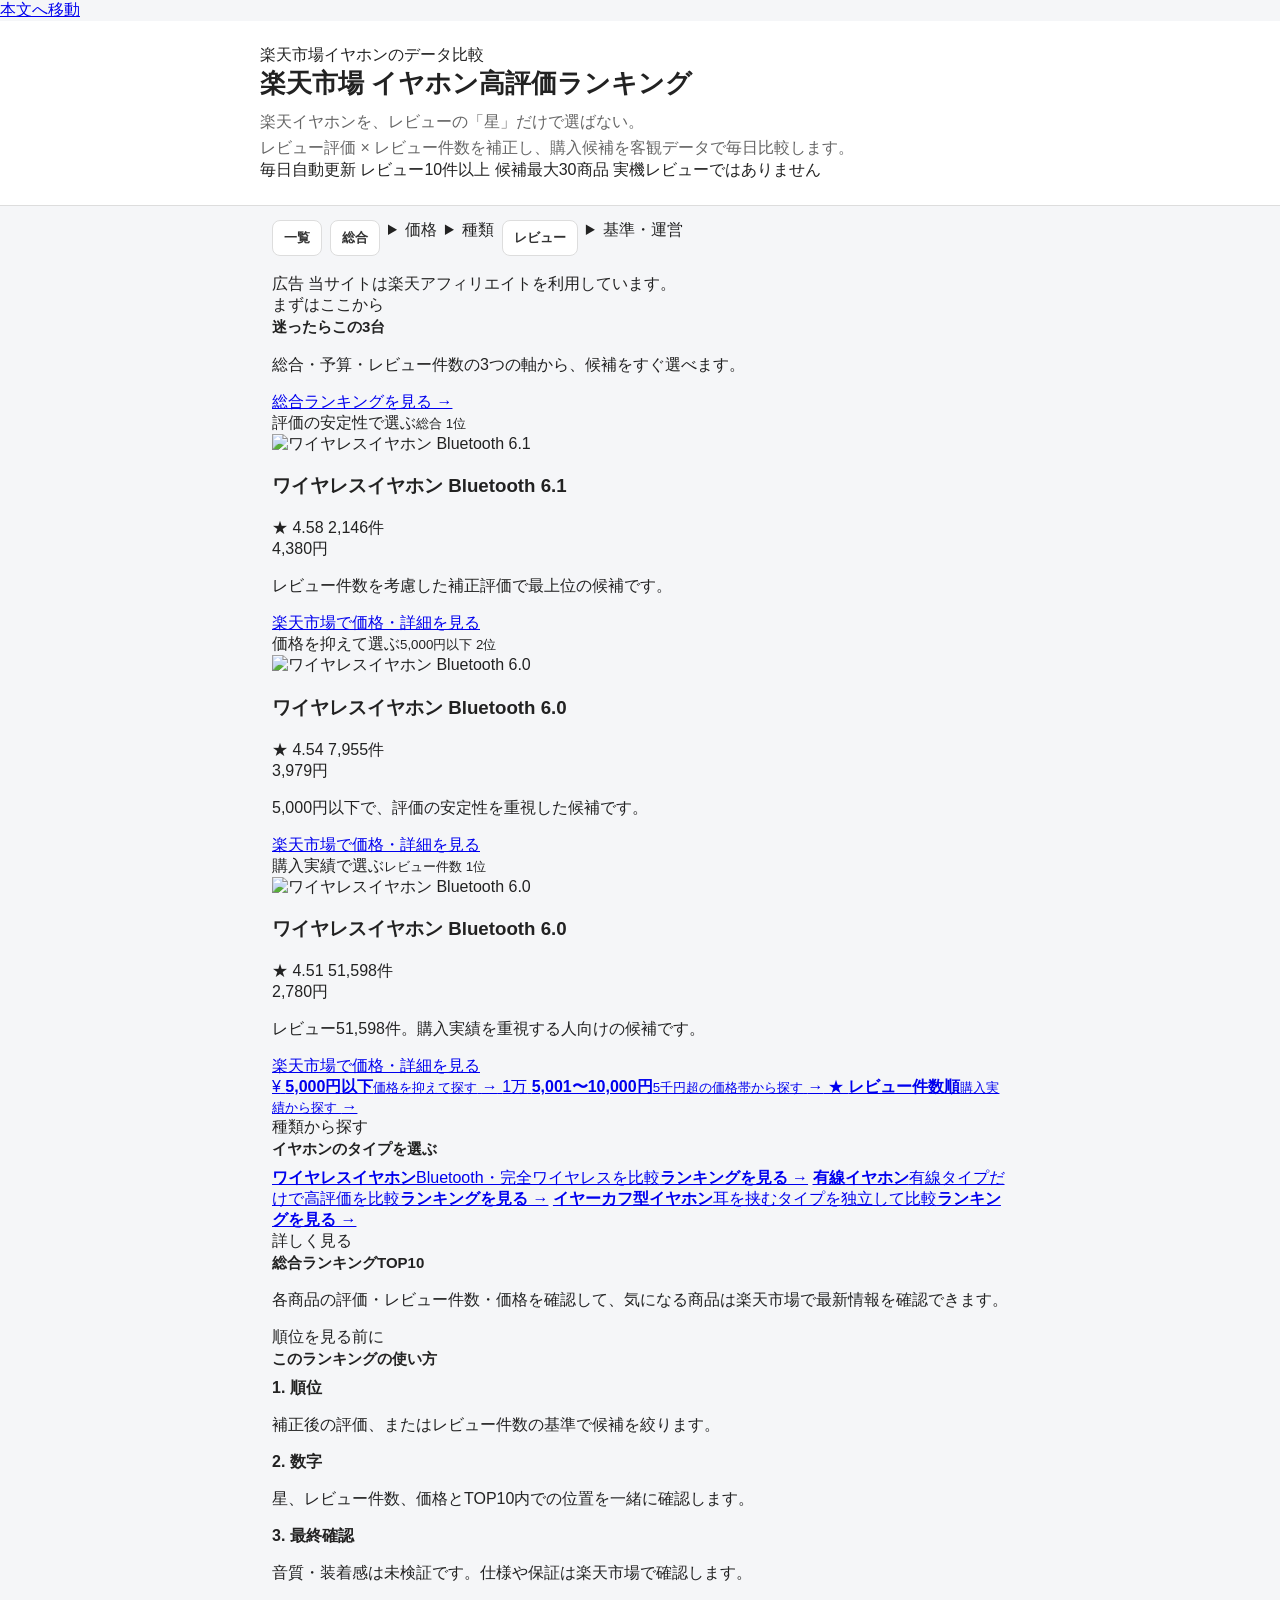
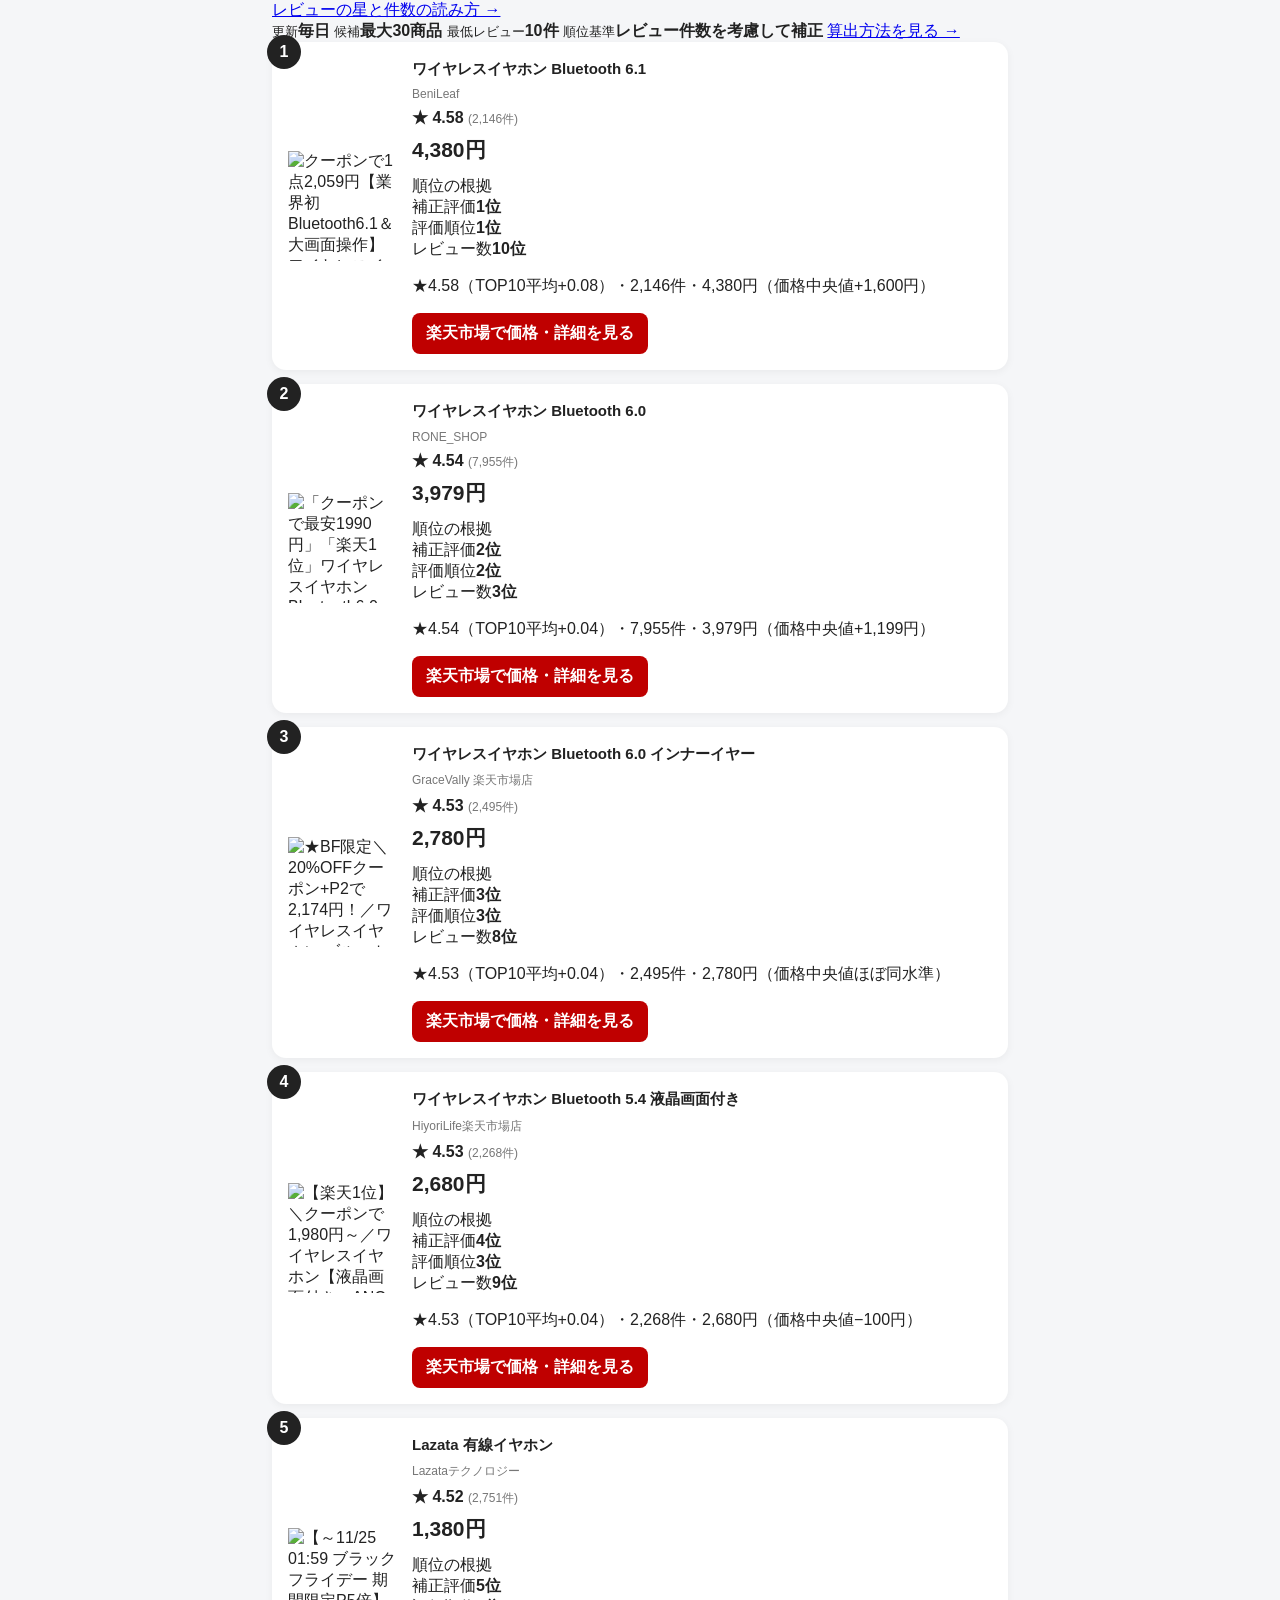
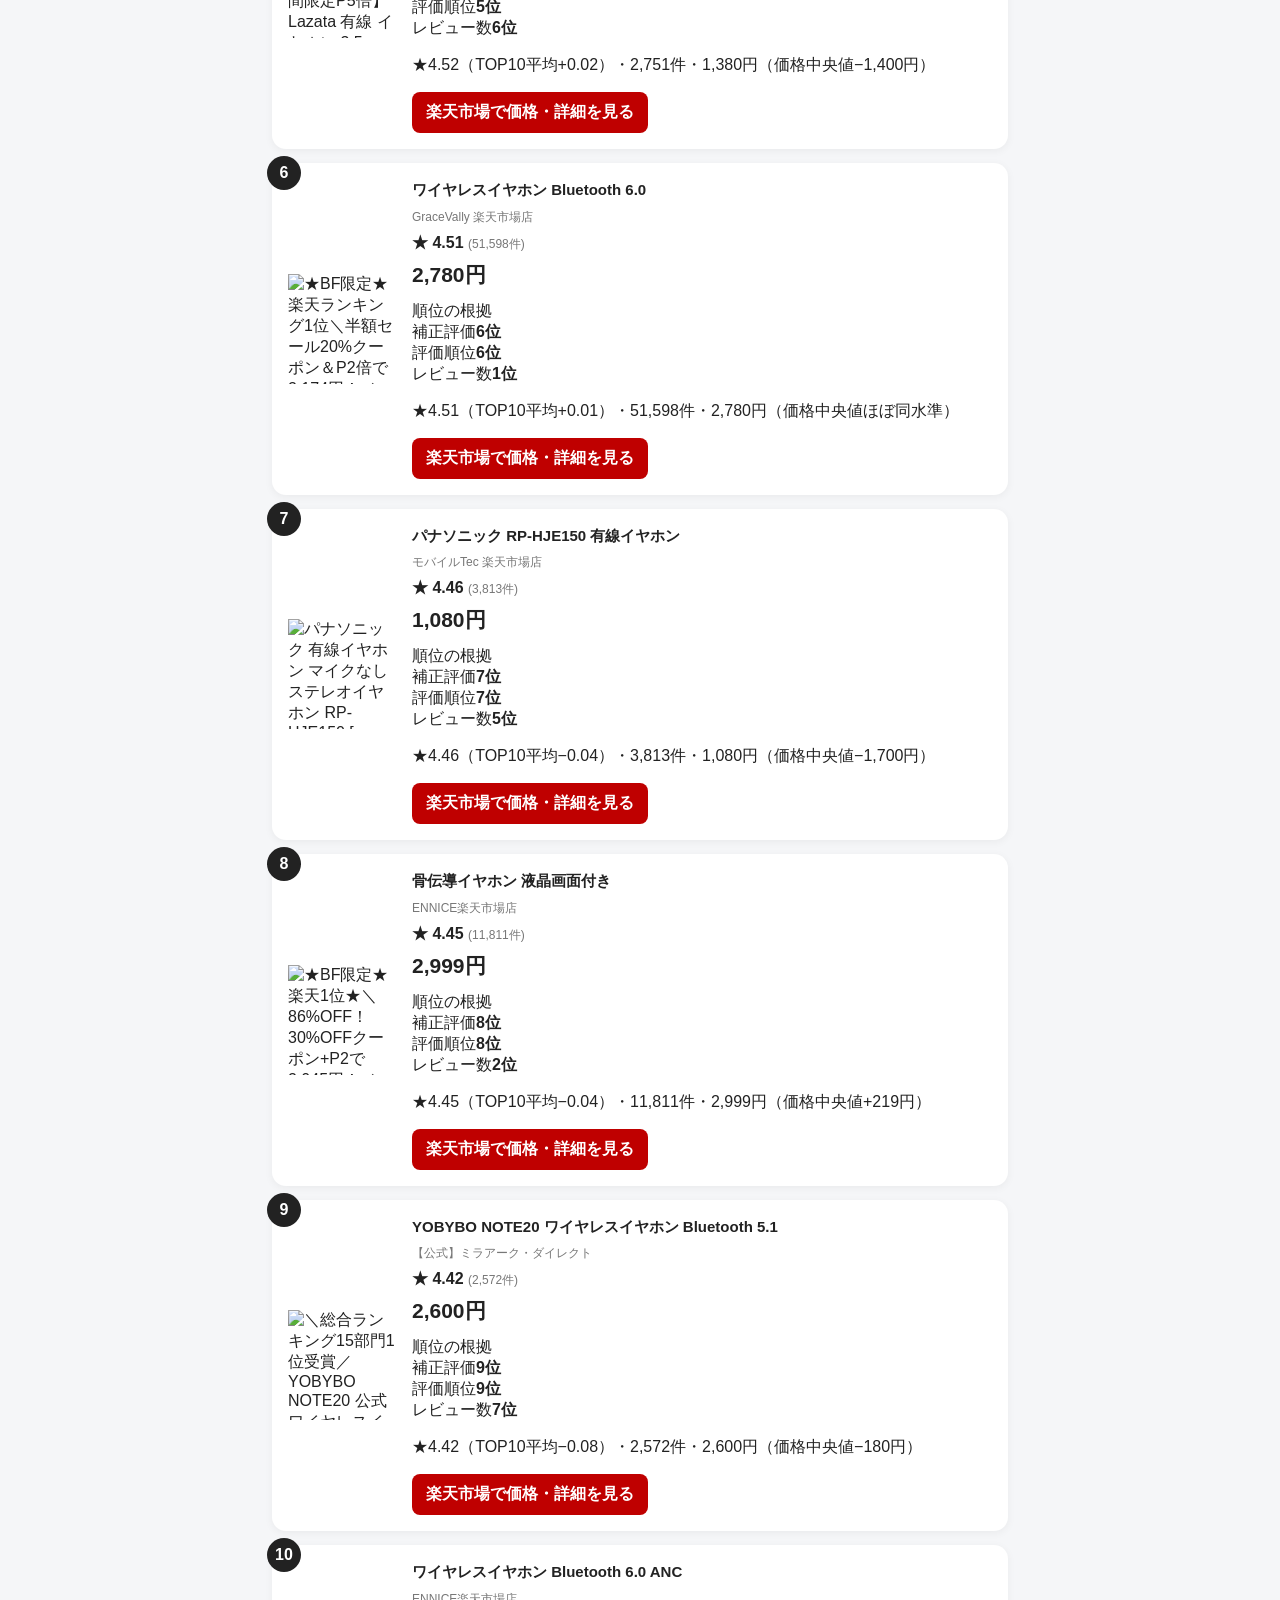
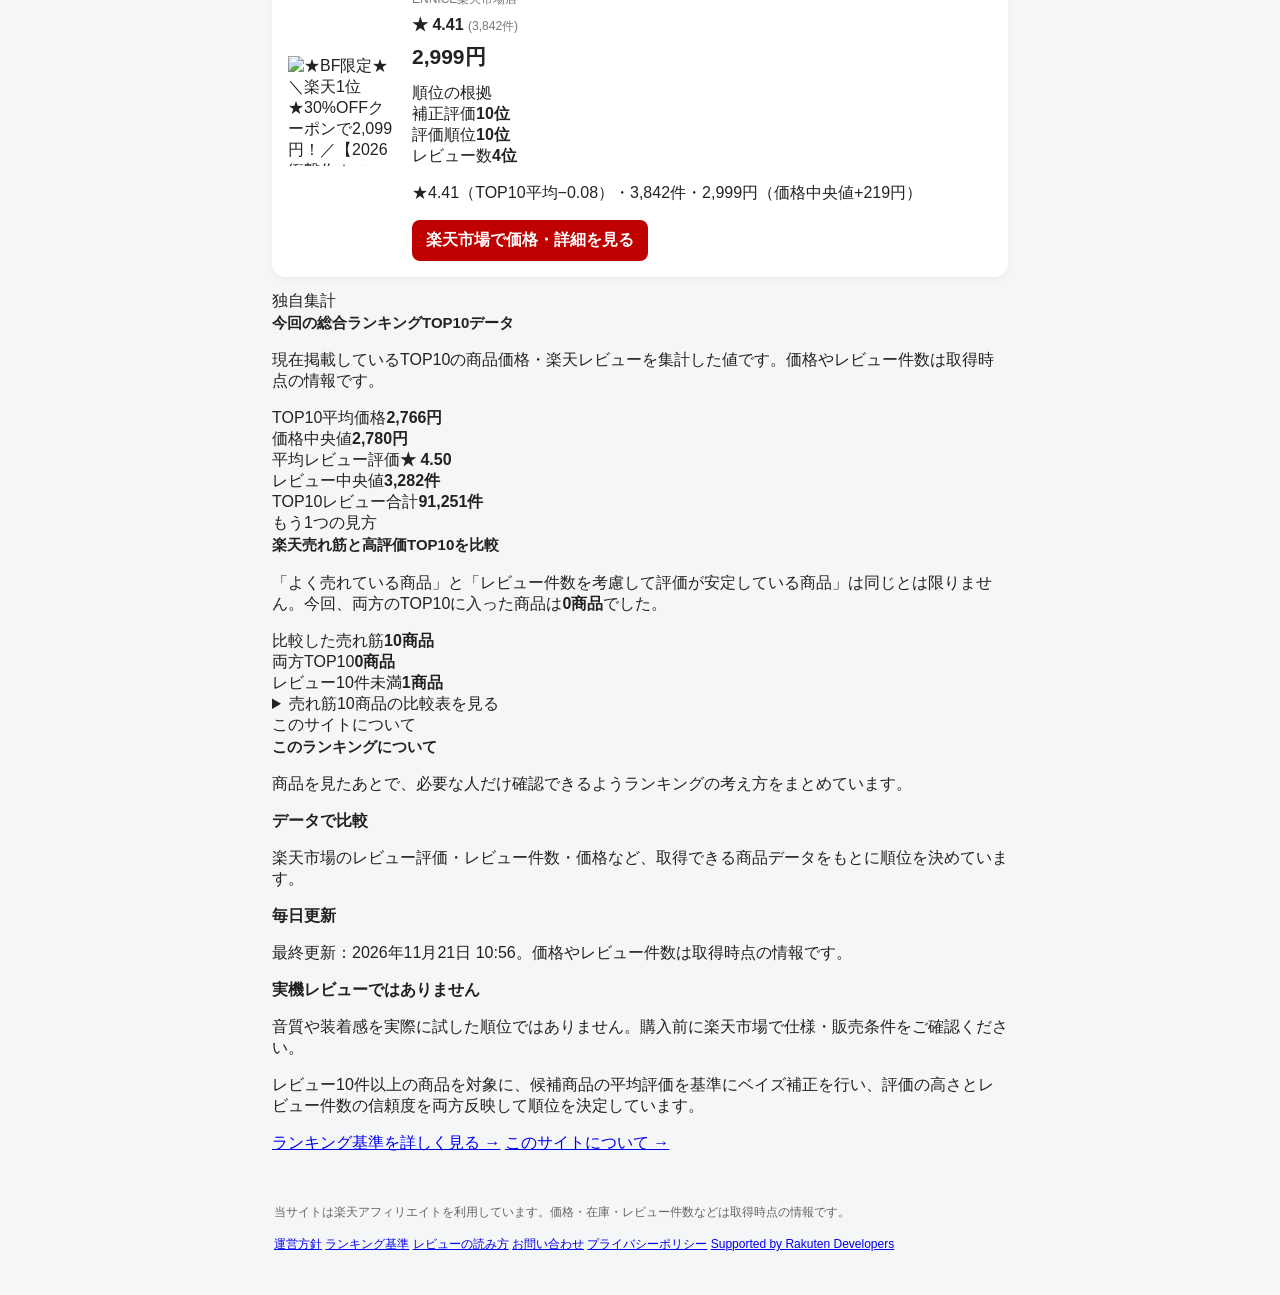
==== public/index.html @ 563ff060 "Update ranking" ====
<!doctype html>
<html lang="ja">
<head>
<meta charset="utf-8">
<meta name="viewport" content="width=device-width, initial-scale=1">
<meta name="google-site-verification" content="xebuT18VaLulU2FGAl1MrnJnOgS4b1ZjrZcFaV45KyQ">
<meta name="description" content="楽天市場のイヤホンを、レビュー平均とレビュー件数をベイズ補正して毎日比較。高評価イヤホンTOP10を掲載しています。">
<meta name="robots" content="index,follow,max-image-preview:large">
<link rel="canonical" href="https://otoku-ranking.pages.dev/">
<title>イヤホン高評価ランキング｜楽天市場レビューTOP10を毎日比較</title>
<style>
* { box-sizing: border-box; }
body {
    margin: 0;
    background: #f5f6f8;
    color: #222;
    font-family: -apple-system, BlinkMacSystemFont, "Helvetica Neue", Arial, sans-serif;
}
header {
    background: #fff;
    padding: 24px 16px;
    border-bottom: 1px solid #ddd;
}
header div, main, footer, .ranking-nav {
    max-width: 760px;
    margin: auto;
}
h1 { margin: 0 0 8px; font-size: 26px; }
header p { margin: 0; color: #666; line-height: 1.6; }
.ranking-nav {
    padding: 14px 12px 0;
    display: flex;
    gap: 8px;
    flex-wrap: wrap;
}
.ranking-nav a {
    background: #fff;
    color: #333;
    text-decoration: none;
    border: 1px solid #ddd;
    border-radius: 8px;
    padding: 8px 11px;
    font-size: 13px;
    font-weight: bold;
}
main { padding: 18px 12px; }
.notice {
    background: #fff;
    padding: 14px;
    border-radius: 12px;
    margin-bottom: 18px;
    line-height: 1.7;
    font-size: 14px;
}
.pr {
    display: inline-block;
    background: #eee;
    border-radius: 5px;
    padding: 3px 7px;
    font-size: 12px;
    font-weight: bold;
}
.card {
    position: relative;
    display: flex;
    gap: 14px;
    background: #fff;
    padding: 16px;
    margin-bottom: 14px;
    border-radius: 14px;
    box-shadow: 0 2px 8px rgba(0,0,0,.05);
}
.rank {
    position: absolute;
    top: -7px;
    left: -5px;
    width: 34px;
    height: 34px;
    border-radius: 50%;
    background: #222;
    color: #fff;
    display: flex;
    align-items: center;
    justify-content: center;
    font-weight: bold;
}
.photo {
    width: 110px;
    min-width: 110px;
    display: flex;
    align-items: center;
    justify-content: center;
}
.photo img { width: 110px; height: 110px; object-fit: contain; }
.info { flex: 1; }
h2 { font-size: 15px; line-height: 1.5; margin: 0 0 7px; }
.shop { font-size: 12px; color: #777; margin-bottom: 7px; }
.rating { font-weight: bold; margin-bottom: 7px; }
.rating span { font-size: 12px; color: #777; font-weight: normal; }
.price { font-size: 21px; font-weight: bold; margin-bottom: 12px; }
.button {
    display: inline-block;
    background: #bf0000;
    color: #fff;
    text-decoration: none;
    padding: 10px 14px;
    border-radius: 8px;
    font-weight: bold;
}
footer {
    padding: 18px 14px 40px;
    color: #666;
    font-size: 12px;
    line-height: 1.7;
}
@media(max-width: 520px) {
    .photo { width: 90px; min-width: 90px; }
    .photo img { width: 90px; height: 90px; }
    h2 { font-size: 13px; }
    .price { font-size: 18px; }
    .button { font-size: 13px; padding: 9px 11px; }
}
</style>
<script type="application/ld+json">
{
  "@context": "https://schema.org",
  "@type": "WebSite",
  "name": "イヤホンランキング",
  "alternateName": "otoku-ranking.pages.dev",
  "url": "https://otoku-ranking.pages.dev/"
}
</script>
<link rel="stylesheet" href="/assets/site-v2.css">
<link rel="stylesheet" href="/assets/trust-content.css">
<link rel="stylesheet" href="/assets/seo-expansion.css">
<link rel="stylesheet" href="/assets/data-insights.css">
<link rel="stylesheet" href="/assets/seo-hardening.css">
<link rel="stylesheet" href="/assets/sales-comparison.css">
<!-- search-meta:start -->
<link rel="icon" href="/favicon.svg" type="image/svg+xml">
<meta name="theme-color" content="#bf0000">
<meta property="og:type" content="website">
<meta property="og:site_name" content="イヤホンランキング">
<meta property="og:title" content="イヤホン高評価ランキング｜楽天市場レビューTOP10を毎日比較">
<meta property="og:description" content="楽天市場のイヤホンを、レビュー平均とレビュー件数をベイズ補正して毎日比較。高評価イヤホンTOP10を掲載しています。">
<meta property="og:url" content="https://otoku-ranking.pages.dev/">
<meta property="og:image" content="https://otoku-ranking.pages.dev/og-image.png">
<meta property="og:image:width" content="1200">
<meta property="og:image:height" content="630">
<meta property="og:image:alt" content="楽天市場イヤホン高評価ランキング">
<meta name="twitter:card" content="summary_large_image">
<meta name="twitter:image" content="https://otoku-ranking.pages.dev/og-image.png">
<link rel="preconnect" href="https://thumbnail.image.rakuten.co.jp" crossorigin>
<!-- search-meta:end -->
<link rel="stylesheet" href="/assets/design-polish.css">
<script type="application/ld+json" data-seo="itemlist">
{
  "@context": "https://schema.org",
  "@type": "ItemList",
  "itemListOrder": "https://schema.org/ItemListOrderAscending",
  "numberOfItems": 10,
  "itemListElement": [
    {
      "@type": "ListItem",
      "position": 1,
      "name": "ワイヤレスイヤホン Bluetooth 6.1"
    },
    {
      "@type": "ListItem",
      "position": 2,
      "name": "ワイヤレスイヤホン Bluetooth 6.0"
    },
    {
      "@type": "ListItem",
      "position": 3,
      "name": "ワイヤレスイヤホン Bluetooth 6.0 インナーイヤー"
    },
    {
      "@type": "ListItem",
      "position": 4,
      "name": "ワイヤレスイヤホン Bluetooth 5.4 液晶画面付き"
    },
    {
      "@type": "ListItem",
      "position": 5,
      "name": "Lazata 有線イヤホン"
    },
    {
      "@type": "ListItem",
      "position": 6,
      "name": "ワイヤレスイヤホン Bluetooth 6.0"
    },
    {
      "@type": "ListItem",
      "position": 7,
      "name": "パナソニック RP-HJE150 有線イヤホン"
    },
    {
      "@type": "ListItem",
      "position": 8,
      "name": "骨伝導イヤホン 液晶画面付き"
    },
    {
      "@type": "ListItem",
      "position": 9,
      "name": "YOBYBO NOTE20 ワイヤレスイヤホン Bluetooth 5.1"
    },
    {
      "@type": "ListItem",
      "position": 10,
      "name": "ワイヤレスイヤホン Bluetooth 6.0 ANC"
    }
  ]
}
</script>
<link rel="stylesheet" href="/assets/conversion-polish.css">
</head>
<body>
<a class="skip-link" href="#main-content">本文へ移動</a>
<header class="data-hero">
    <div class="hero-shell">
        <span class="hero-eyebrow">楽天市場イヤホンのデータ比較</span>
        <h1>楽天市場 イヤホン高評価ランキング</h1>
        <p class="hero-lead">楽天イヤホンを、レビューの「星」だけで選ばない。</p>
        <p class="hero-sub">レビュー評価 × レビュー件数を補正し、購入候補を客観データで毎日比較します。</p>
        <div class="hero-proof" aria-label="ランキングの特徴">
            <span>毎日自動更新</span>
            <span>レビュー10件以上</span>
            <span>候補最大30商品</span>
            <span>実機レビューではありません</span>
        </div>
    </div>
</header>
<nav class="ranking-nav ranking-nav-polished" aria-label="イヤホンランキング">
    <a class="nav-primary" href="/earphones/">一覧</a>
    <a class="nav-primary" href="/">総合</a>
    <details class="nav-group">
        <summary>価格</summary>
        <div class="nav-group-menu">
            <a href="/earphones/under-5000/">5,000円以下</a>
            <a href="/earphones/under-10000/">5,001〜10,000円</a>
        </div>
    </details>
    <details class="nav-group">
        <summary>種類</summary>
        <div class="nav-group-menu">
            <a href="/earphones/wireless/">ワイヤレス</a>
            <a href="/earphones/wired/">有線</a>
            <a href="/earphones/earcuff/">イヤーカフ</a>
        </div>
    </details>
    <a class="nav-primary" href="/earphones/most-reviewed/">レビュー</a>
    <details class="nav-group nav-group-secondary">
        <summary>基準・運営</summary>
        <div class="nav-group-menu">
            <a href="/earphones/review-guide/">レビューの読み方</a>
            <a href="/earphones/methodology/">ランキング基準</a>
            <a href="/about/">このサイトについて</a>
            <a href="/contact/">お問い合わせ</a>
            <a href="/privacy/">プライバシー</a>
        </div>
    </details>
</nav>
<main id="main-content">
    <div class="affiliate-disclosure">
    <span>広告</span>
    当サイトは楽天アフィリエイトを利用しています。
</div>
<section class="quality-section quick-section" id="quick-picks">
    <div class="section-head">
        <div>
            <span class="section-kicker">まずはここから</span>
            <h2>迷ったらこの3台</h2>
            <p>総合・予算・レビュー件数の3つの軸から、候補をすぐ選べます。</p>
        </div>
        <a class="jump-link" href="#ranking">総合ランキングを見る →</a>
    </div>
    <div class="quick-grid">
        <article class="quick-card">
    <div class="quick-label"><span>評価の安定性で選ぶ</span><small>総合 1位</small></div>
    <div class="quick-image"><img src="https://thumbnail.image.rakuten.co.jp/@0_mall/beneru/cabinet/t26/t26p_main2.jpg?_ex=128x128" alt="ワイヤレスイヤホン Bluetooth 6.1" loading="eager" fetchpriority="high" width="128" height="128"></div>
    <h3 title="クーポンで1点2,059円【業界初Bluetooth6.1＆大画面操作】 ワイヤレスイヤホン ANC対応 ENC通話 タッチ操作 ワイヤレス イヤホン bluetooth ブルートゥースイヤホン 残量表示 多機能 イヤホン 自動ペアリング HiFi LEDディスプレイ 落下防止ストラップ付 会議 運動">ワイヤレスイヤホン Bluetooth 6.1</h3>
    <div class="quick-stats">
        <span class="data-chip">★ 4.58</span>
        <span class="data-chip">2,146件</span>
    </div>
    <div class="quick-price">4,380円</div>
    <p class="quick-reason">レビュー件数を考慮した補正評価で最上位の候補です。</p>
    <a class="quick-button" href="https://hb.afl.rakuten.co.jp/hgc/g00uncto.0jxurad9.g00uncto.0jxuse9a/?pc=https%3A%2F%2Fitem.rakuten.co.jp%2Fbeneru%2Ft26%2F&amp;m=http%3A%2F%2Fm.rakuten.co.jp%2Fbeneru%2Fi%2F10000026%2F&amp;rafcid=wsc_i_is_185f2893-0501-405d-9910-8f88eb47af60" target="_blank"
       rel="nofollow sponsored noopener">楽天市場で価格・詳細を見る</a>
</article>
        <article class="quick-card">
    <div class="quick-label"><span>価格を抑えて選ぶ</span><small>5,000円以下 2位</small></div>
    <div class="quick-image"><img src="https://thumbnail.image.rakuten.co.jp/@0_mall/r1-shop/cabinet/10018776/10044679/g16-1990.jpg?_ex=128x128" alt="ワイヤレスイヤホン Bluetooth 6.0" loading="lazy" width="128" height="128"></div>
    <h3 title="「クーポンで最安1990円」「楽天1位」ワイヤレスイヤホン Bluetooth6.0 ENCノイズキャンセリンク 瞬間接続 bluetooth イヤホン ワイヤレス 低遅延 左右分離型 マイク付き 軽型 ブルートゥース イヤホン 両耳通話 片耳 IPX7防水 iPhone/Android適用 2026">ワイヤレスイヤホン Bluetooth 6.0</h3>
    <div class="quick-stats">
        <span class="data-chip">★ 4.54</span>
        <span class="data-chip">7,955件</span>
    </div>
    <div class="quick-price">3,979円</div>
    <p class="quick-reason">5,000円以下で、評価の安定性を重視した候補です。</p>
    <a class="quick-button" href="https://hb.afl.rakuten.co.jp/hgc/g00ue8bo.0jxurf6e.g00ue8bo.0jxusde9/?pc=https%3A%2F%2Fitem.rakuten.co.jp%2Fr1-shop%2Fejg16d%2F&amp;m=http%3A%2F%2Fm.rakuten.co.jp%2Fr1-shop%2Fi%2F10000080%2F&amp;rafcid=wsc_i_is_185f2893-0501-405d-9910-8f88eb47af60" target="_blank"
       rel="nofollow sponsored noopener">楽天市場で価格・詳細を見る</a>
</article>
        <article class="quick-card">
    <div class="quick-label"><span>購入実績で選ぶ</span><small>レビュー件数 1位</small></div>
    <div class="quick-image"><img src="https://thumbnail.image.rakuten.co.jp/@0_mall/gracevally/cabinet/09355687/09355695/12855263/x1-60.jpg?_ex=128x128" alt="ワイヤレスイヤホン Bluetooth 6.0" loading="lazy" width="128" height="128"></div>
    <h3 title="★BF限定★楽天ランキング1位＼半額セール20%クーポン＆P2倍で2,174円！／2024年間MVP ワイヤレスイヤホン bluetoothイヤホン 残量表示 Bluetooth6.0 ENC ノイズキャンセリング 自動ペアリング 36H連続再生 Type‐C急速充電 IPX7防水 AAC対応 マイク内蔵 iPhone/Android 旅行">ワイヤレスイヤホン Bluetooth 6.0</h3>
    <div class="quick-stats">
        <span class="data-chip">★ 4.51</span>
        <span class="data-chip">51,598件</span>
    </div>
    <div class="quick-price">2,780円</div>
    <p class="quick-reason">レビュー51,598件。購入実績を重視する人向けの候補です。</p>
    <a class="quick-button" href="https://hb.afl.rakuten.co.jp/hgc/g00u931o.0jxur942.g00u931o.0jxus33a/?pc=https%3A%2F%2Fitem.rakuten.co.jp%2Fgracevally%2Fgrace-x1%2F&amp;m=http%3A%2F%2Fm.rakuten.co.jp%2Fgracevally%2Fi%2F10000003%2F&amp;rafcid=wsc_i_is_185f2893-0501-405d-9910-8f88eb47af60" target="_blank"
       rel="nofollow sponsored noopener">楽天市場で価格・詳細を見る</a>
</article>
    </div>
</section>
<section class="purpose-section" aria-label="目的別ランキング">
    <a href="/earphones/under-5000/">
        <span class="purpose-icon">¥</span>
        <span><strong>5,000円以下</strong><small>価格を抑えて探す</small></span>
        <b>→</b>
    </a>
    <a href="/earphones/under-10000/">
        <span class="purpose-icon">1万</span>
        <span><strong>5,001〜10,000円</strong><small>5千円超の価格帯から探す</small></span>
        <b>→</b>
    </a>
    <a href="/earphones/most-reviewed/">
        <span class="purpose-icon">★</span>
        <span><strong>レビュー件数順</strong><small>購入実績から探す</small></span>
        <b>→</b>
    </a>
</section>
<section class="type-ranking-section" aria-label="種類別イヤホンランキング">
    <div class="type-ranking-head">
        <div><span class="section-kicker">種類から探す</span><h2>イヤホンのタイプを選ぶ</h2></div>
    </div>
    <div class="type-ranking-grid">
        <a href="/earphones/wireless/"><strong>ワイヤレスイヤホン</strong><span>Bluetooth・完全ワイヤレスを比較</span><b>ランキングを見る →</b></a>
        <a href="/earphones/wired/"><strong>有線イヤホン</strong><span>有線タイプだけで高評価を比較</span><b>ランキングを見る →</b></a>
        <a href="/earphones/earcuff/"><strong>イヤーカフ型イヤホン</strong><span>耳を挟むタイプを独立して比較</span><b>ランキングを見る →</b></a>
    </div>
</section>
<div class="ranking-list-head" id="ranking">
    <span class="section-kicker">詳しく見る</span>
    <h2>総合ランキングTOP10</h2>
    <p>各商品の評価・レビュー件数・価格を確認して、気になる商品は楽天市場で最新情報を確認できます。</p>
</div>
    
            <!-- decision-guide:start -->
<section class="decision-guide" aria-labelledby="decision-guide-title">
    <div><span class="section-kicker">順位を見る前に</span><h2 id="decision-guide-title">このランキングの使い方</h2></div>
    <div class="decision-guide-grid">
        <div><strong>1. 順位</strong><p>補正後の評価、またはレビュー件数の基準で候補を絞ります。</p></div>
        <div><strong>2. 数字</strong><p>星、レビュー件数、価格とTOP10内での位置を一緒に確認します。</p></div>
        <div><strong>3. 最終確認</strong><p>音質・装着感は未検証です。仕様や保証は楽天市場で確認します。</p></div>
    </div>
    <a class="decision-guide-link" href="/earphones/review-guide/">レビューの星と件数の読み方 →</a>
</section>
<!-- decision-guide:end -->
<!-- ranking-trust:start -->
<div class="ranking-trust-strip" aria-label="ランキング条件">
    <span><small>更新</small><strong>毎日</strong></span>
    <span><small>候補</small><strong>最大30商品</strong></span>
    <span><small>最低レビュー</small><strong>10件</strong></span>
    <span><small>順位基準</small><strong>レビュー件数を考慮して補正</strong></span>
    <a href="/earphones/methodology/">算出方法を見る →</a>
</div>
<!-- ranking-trust:end -->
<article class="card">
                <div class="rank">1</div>
                <div class="photo"><img src="https://thumbnail.image.rakuten.co.jp/@0_mall/beneru/cabinet/t26/t26p_main2.jpg?_ex=128x128" alt="クーポンで1点2,059円【業界初Bluetooth6.1＆大画面操作】 ワイヤレスイヤホン ANC対応 ENC通話 タッチ操作 ワイヤレス イヤホン bluetooth ブルートゥースイヤホン 残量表示 多機能 イヤホン 自動ペアリング HiFi LEDディスプレイ 落下防止ストラップ付 会議 運動" loading="lazy" width="128" height="128"></div>
                <div class="info">
                    <h2 title="クーポンで1点2,059円【業界初Bluetooth6.1＆大画面操作】 ワイヤレスイヤホン ANC対応 ENC通話 タッチ操作 ワイヤレス イヤホン bluetooth ブルートゥースイヤホン 残量表示 多機能 イヤホン 自動ペアリング HiFi LEDディスプレイ 落下防止ストラップ付 会議 運動">ワイヤレスイヤホン Bluetooth 6.1</h2>
                    <div class="shop">BeniLeaf</div>
                    <div class="rating">
                        ★ 4.58
                        <span>(2,146件)</span>
                    </div>
                    <div class="price">4,380円</div>
<!-- rank-insight:start -->
<div class="card-insight" aria-label="この商品の順位データ">
  <div class="card-insight-label">順位の根拠</div>
  <div class="insight-metrics"><div class="insight-metric" data-rank="1"><div class="metric-head"><span>補正評価</span><strong>1位</strong></div><span class="metric-track" aria-hidden="true"><span class="metric-fill" style="width:100%"></span></span></div><div class="insight-metric" data-rank="1"><div class="metric-head"><span>評価順位</span><strong>1位</strong></div><span class="metric-track" aria-hidden="true"><span class="metric-fill" style="width:100%"></span></span></div><div class="insight-metric" data-rank="10"><div class="metric-head"><span>レビュー数</span><strong>10位</strong></div><span class="metric-track" aria-hidden="true"><span class="metric-fill" style="width:10%"></span></span></div></div>
  <p class="insight-detail">★4.58（TOP10平均+0.08）・2,146件・4,380円（価格中央値+1,600円）</p>
</div>
<!-- rank-insight:end -->
                    <a
                        class="button"
                        href="https://hb.afl.rakuten.co.jp/hgc/g00uncto.0jxurad9.g00uncto.0jxuse9a/?pc=https%3A%2F%2Fitem.rakuten.co.jp%2Fbeneru%2Ft26%2F&amp;m=http%3A%2F%2Fm.rakuten.co.jp%2Fbeneru%2Fi%2F10000026%2F&amp;rafcid=wsc_i_is_185f2893-0501-405d-9910-8f88eb47af60"
                        target="_blank"
                        rel="nofollow sponsored noopener"
                    >楽天市場で価格・詳細を見る</a>
                </div>
            </article>
            
            <article class="card">
                <div class="rank">2</div>
                <div class="photo"><img src="https://thumbnail.image.rakuten.co.jp/@0_mall/r1-shop/cabinet/10018776/10044679/g16-1990.jpg?_ex=128x128" alt="「クーポンで最安1990円」「楽天1位」ワイヤレスイヤホン Bluetooth6.0 ENCノイズキャンセリンク 瞬間接続 bluetooth イヤホン ワイヤレス 低遅延 左右分離型 マイク付き 軽型 ブルートゥース イヤホン 両耳通話 片耳 IPX7防水 iPhone/Android適用 2026" loading="lazy" width="128" height="128"></div>
                <div class="info">
                    <h2 title="「クーポンで最安1990円」「楽天1位」ワイヤレスイヤホン Bluetooth6.0 ENCノイズキャンセリンク 瞬間接続 bluetooth イヤホン ワイヤレス 低遅延 左右分離型 マイク付き 軽型 ブルートゥース イヤホン 両耳通話 片耳 IPX7防水 iPhone/Android適用 2026">ワイヤレスイヤホン Bluetooth 6.0</h2>
                    <div class="shop">RONE_SHOP</div>
                    <div class="rating">
                        ★ 4.54
                        <span>(7,955件)</span>
                    </div>
                    <div class="price">3,979円</div>
<!-- rank-insight:start -->
<div class="card-insight" aria-label="この商品の順位データ">
  <div class="card-insight-label">順位の根拠</div>
  <div class="insight-metrics"><div class="insight-metric" data-rank="2"><div class="metric-head"><span>補正評価</span><strong>2位</strong></div><span class="metric-track" aria-hidden="true"><span class="metric-fill" style="width:90%"></span></span></div><div class="insight-metric" data-rank="2"><div class="metric-head"><span>評価順位</span><strong>2位</strong></div><span class="metric-track" aria-hidden="true"><span class="metric-fill" style="width:90%"></span></span></div><div class="insight-metric" data-rank="3"><div class="metric-head"><span>レビュー数</span><strong>3位</strong></div><span class="metric-track" aria-hidden="true"><span class="metric-fill" style="width:80%"></span></span></div></div>
  <p class="insight-detail">★4.54（TOP10平均+0.04）・7,955件・3,979円（価格中央値+1,199円）</p>
</div>
<!-- rank-insight:end -->
                    <a
                        class="button"
                        href="https://hb.afl.rakuten.co.jp/hgc/g00ue8bo.0jxurf6e.g00ue8bo.0jxusde9/?pc=https%3A%2F%2Fitem.rakuten.co.jp%2Fr1-shop%2Fejg16d%2F&amp;m=http%3A%2F%2Fm.rakuten.co.jp%2Fr1-shop%2Fi%2F10000080%2F&amp;rafcid=wsc_i_is_185f2893-0501-405d-9910-8f88eb47af60"
                        target="_blank"
                        rel="nofollow sponsored noopener"
                    >楽天市場で価格・詳細を見る</a>
                </div>
            </article>
            
            <article class="card">
                <div class="rank">3</div>
                <div class="photo"><img src="https://thumbnail.image.rakuten.co.jp/@0_mall/gracevally/cabinet/09355687/09355695/12855263/x1-fu2026front-60.jpg?_ex=128x128" alt="★BF限定＼20%OFFクーポン+P2で2,174円！／ワイヤレスイヤホン ブルートゥースイヤホン Bluetoothイヤホン インナーイヤー Bluetooth6.0 EDR搭載 Hi-Fi高音質 ノイズキャンセリング 36H連続再生 急速充電 残量表示 自動ペアリング 左右分離 AAC/SBCに対応 iPhone/Android対応" loading="lazy" width="128" height="128"></div>
                <div class="info">
                    <h2 title="★BF限定＼20%OFFクーポン+P2で2,174円！／ワイヤレスイヤホン ブルートゥースイヤホン Bluetoothイヤホン インナーイヤー Bluetooth6.0 EDR搭載 Hi-Fi高音質 ノイズキャンセリング 36H連続再生 急速充電 残量表示 自動ペアリング 左右分離 AAC/SBCに対応 iPhone/Android対応">ワイヤレスイヤホン Bluetooth 6.0 インナーイヤー</h2>
                    <div class="shop">GraceVally 楽天市場店</div>
                    <div class="rating">
                        ★ 4.53
                        <span>(2,495件)</span>
                    </div>
                    <div class="price">2,780円</div>
<!-- rank-insight:start -->
<div class="card-insight" aria-label="この商品の順位データ">
  <div class="card-insight-label">順位の根拠</div>
  <div class="insight-metrics"><div class="insight-metric" data-rank="3"><div class="metric-head"><span>補正評価</span><strong>3位</strong></div><span class="metric-track" aria-hidden="true"><span class="metric-fill" style="width:80%"></span></span></div><div class="insight-metric" data-rank="3"><div class="metric-head"><span>評価順位</span><strong>3位</strong></div><span class="metric-track" aria-hidden="true"><span class="metric-fill" style="width:80%"></span></span></div><div class="insight-metric" data-rank="8"><div class="metric-head"><span>レビュー数</span><strong>8位</strong></div><span class="metric-track" aria-hidden="true"><span class="metric-fill" style="width:30%"></span></span></div></div>
  <p class="insight-detail">★4.53（TOP10平均+0.04）・2,495件・2,780円（価格中央値ほぼ同水準）</p>
</div>
<!-- rank-insight:end -->
                    <a
                        class="button"
                        href="https://hb.afl.rakuten.co.jp/hgc/g00u931o.0jxur942.g00u931o.0jxus33a/?pc=https%3A%2F%2Fitem.rakuten.co.jp%2Fgracevally%2Fgrace-x1w%2F&amp;m=http%3A%2F%2Fm.rakuten.co.jp%2Fgracevally%2Fi%2F10000025%2F&amp;rafcid=wsc_i_is_185f2893-0501-405d-9910-8f88eb47af60"
                        target="_blank"
                        rel="nofollow sponsored noopener"
                    >楽天市場で価格・詳細を見る</a>
                </div>
            </article>
            
            <article class="card">
                <div class="rank">4</div>
                <div class="photo"><img src="https://thumbnail.image.rakuten.co.jp/@0_mall/japan-hiyori/cabinet/12576078/t14/t14-1980-tw0.jpg?_ex=128x128" alt="【楽天1位】＼クーポンで1,980円～／ワイヤレスイヤホン【液晶画面付き・ANCノイズキャンセリング】イヤホン bluetooth 5.4 多功能タッチスクリーン Bluetooth イヤホン 32H音楽再生 カナル型 左右分離 自動ペアリング IPX7防水 iPhone/Android対応" loading="lazy" width="128" height="128"></div>
                <div class="info">
                    <h2 title="【楽天1位】＼クーポンで1,980円～／ワイヤレスイヤホン【液晶画面付き・ANCノイズキャンセリング】イヤホン bluetooth 5.4 多功能タッチスクリーン Bluetooth イヤホン 32H音楽再生 カナル型 左右分離 自動ペアリング IPX7防水 iPhone/Android対応">ワイヤレスイヤホン Bluetooth 5.4 液晶画面付き</h2>
                    <div class="shop">HiyoriLife楽天市場店</div>
                    <div class="rating">
                        ★ 4.53
                        <span>(2,268件)</span>
                    </div>
                    <div class="price">2,680円</div>
<!-- rank-insight:start -->
<div class="card-insight" aria-label="この商品の順位データ">
  <div class="card-insight-label">順位の根拠</div>
  <div class="insight-metrics"><div class="insight-metric" data-rank="4"><div class="metric-head"><span>補正評価</span><strong>4位</strong></div><span class="metric-track" aria-hidden="true"><span class="metric-fill" style="width:70%"></span></span></div><div class="insight-metric" data-rank="3"><div class="metric-head"><span>評価順位</span><strong>3位</strong></div><span class="metric-track" aria-hidden="true"><span class="metric-fill" style="width:80%"></span></span></div><div class="insight-metric" data-rank="9"><div class="metric-head"><span>レビュー数</span><strong>9位</strong></div><span class="metric-track" aria-hidden="true"><span class="metric-fill" style="width:20%"></span></span></div></div>
  <p class="insight-detail">★4.53（TOP10平均+0.04）・2,268件・2,680円（価格中央値−100円）</p>
</div>
<!-- rank-insight:end -->
                    <a
                        class="button"
                        href="https://hb.afl.rakuten.co.jp/hgc/g00utcso.0jxur2e4.g00utcso.0jxusc74/?pc=https%3A%2F%2Fitem.rakuten.co.jp%2Fjapan-hiyori%2Fhiyori-t14%2F&amp;m=http%3A%2F%2Fm.rakuten.co.jp%2Fjapan-hiyori%2Fi%2F10000001%2F&amp;rafcid=wsc_i_is_185f2893-0501-405d-9910-8f88eb47af60"
                        target="_blank"
                        rel="nofollow sponsored noopener"
                    >楽天市場で価格・詳細を見る</a>
                </div>
            </article>
            
            <article class="card">
                <div class="rank">5</div>
                <div class="photo"><img src="https://thumbnail.image.rakuten.co.jp/@0_mall/lazata/cabinet/07951717/07951718/10816405/40.jpg?_ex=128x128" alt="【～11/25 01:59 ブラックフライデー 期間限定P5倍】Lazata 有線 イヤホン 3.5mm インイヤー型 有線イヤホン 全4色 リモコン/マイク付き ハンズフリー通話可 14.2mmダイナミックドライバー搭載 通勤通学に最適 多機種のデバイスに対応" loading="lazy" width="128" height="128"></div>
                <div class="info">
                    <h2 title="【～11/25 01:59 ブラックフライデー 期間限定P5倍】Lazata 有線 イヤホン 3.5mm インイヤー型 有線イヤホン 全4色 リモコン/マイク付き ハンズフリー通話可 14.2mmダイナミックドライバー搭載 通勤通学に最適 多機種のデバイスに対応">Lazata 有線イヤホン</h2>
                    <div class="shop">Lazataテクノロジー</div>
                    <div class="rating">
                        ★ 4.52
                        <span>(2,751件)</span>
                    </div>
                    <div class="price">1,380円</div>
<!-- rank-insight:start -->
<div class="card-insight" aria-label="この商品の順位データ">
  <div class="card-insight-label">順位の根拠</div>
  <div class="insight-metrics"><div class="insight-metric" data-rank="5"><div class="metric-head"><span>補正評価</span><strong>5位</strong></div><span class="metric-track" aria-hidden="true"><span class="metric-fill" style="width:60%"></span></span></div><div class="insight-metric" data-rank="5"><div class="metric-head"><span>評価順位</span><strong>5位</strong></div><span class="metric-track" aria-hidden="true"><span class="metric-fill" style="width:60%"></span></span></div><div class="insight-metric" data-rank="6"><div class="metric-head"><span>レビュー数</span><strong>6位</strong></div><span class="metric-track" aria-hidden="true"><span class="metric-fill" style="width:50%"></span></span></div></div>
  <p class="insight-detail">★4.52（TOP10平均+0.02）・2,751件・1,380円（価格中央値−1,400円）</p>
</div>
<!-- rank-insight:end -->
                    <a
                        class="button"
                        href="https://hb.afl.rakuten.co.jp/hgc/g00txe9o.0jxur831.g00txe9o.0jxusabf/?pc=https%3A%2F%2Fitem.rakuten.co.jp%2Flazata%2Fl35%2F&amp;m=http%3A%2F%2Fm.rakuten.co.jp%2Flazata%2Fi%2F10000012%2F&amp;rafcid=wsc_i_is_185f2893-0501-405d-9910-8f88eb47af60"
                        target="_blank"
                        rel="nofollow sponsored noopener"
                    >楽天市場で価格・詳細を見る</a>
                </div>
            </article>
            
            <article class="card">
                <div class="rank">6</div>
                <div class="photo"><img src="https://thumbnail.image.rakuten.co.jp/@0_mall/gracevally/cabinet/09355687/09355695/12855263/x1-60.jpg?_ex=128x128" alt="★BF限定★楽天ランキング1位＼半額セール20%クーポン＆P2倍で2,174円！／2024年間MVP ワイヤレスイヤホン bluetoothイヤホン 残量表示 Bluetooth6.0 ENC ノイズキャンセリング 自動ペアリング 36H連続再生 Type‐C急速充電 IPX7防水 AAC対応 マイク内蔵 iPhone/Android 旅行" loading="lazy" width="128" height="128"></div>
                <div class="info">
                    <h2 title="★BF限定★楽天ランキング1位＼半額セール20%クーポン＆P2倍で2,174円！／2024年間MVP ワイヤレスイヤホン bluetoothイヤホン 残量表示 Bluetooth6.0 ENC ノイズキャンセリング 自動ペアリング 36H連続再生 Type‐C急速充電 IPX7防水 AAC対応 マイク内蔵 iPhone/Android 旅行">ワイヤレスイヤホン Bluetooth 6.0</h2>
                    <div class="shop">GraceVally 楽天市場店</div>
                    <div class="rating">
                        ★ 4.51
                        <span>(51,598件)</span>
                    </div>
                    <div class="price">2,780円</div>
<!-- rank-insight:start -->
<div class="card-insight" aria-label="この商品の順位データ">
  <div class="card-insight-label">順位の根拠</div>
  <div class="insight-metrics"><div class="insight-metric" data-rank="6"><div class="metric-head"><span>補正評価</span><strong>6位</strong></div><span class="metric-track" aria-hidden="true"><span class="metric-fill" style="width:50%"></span></span></div><div class="insight-metric" data-rank="6"><div class="metric-head"><span>評価順位</span><strong>6位</strong></div><span class="metric-track" aria-hidden="true"><span class="metric-fill" style="width:50%"></span></span></div><div class="insight-metric" data-rank="1"><div class="metric-head"><span>レビュー数</span><strong>1位</strong></div><span class="metric-track" aria-hidden="true"><span class="metric-fill" style="width:100%"></span></span></div></div>
  <p class="insight-detail">★4.51（TOP10平均+0.01）・51,598件・2,780円（価格中央値ほぼ同水準）</p>
</div>
<!-- rank-insight:end -->
                    <a
                        class="button"
                        href="https://hb.afl.rakuten.co.jp/hgc/g00u931o.0jxur942.g00u931o.0jxus33a/?pc=https%3A%2F%2Fitem.rakuten.co.jp%2Fgracevally%2Fgrace-x1%2F&amp;m=http%3A%2F%2Fm.rakuten.co.jp%2Fgracevally%2Fi%2F10000003%2F&amp;rafcid=wsc_i_is_185f2893-0501-405d-9910-8f88eb47af60"
                        target="_blank"
                        rel="nofollow sponsored noopener"
                    >楽天市場で価格・詳細を見る</a>
                </div>
            </article>
            
            <article class="card">
                <div class="rank">7</div>
                <div class="photo"><img src="https://thumbnail.image.rakuten.co.jp/@0_mall/ho-metec/cabinet/09564676/10623358/rp-hje150_n0.jpg?_ex=128x128" alt="パナソニック 有線イヤホン マイクなし ステレオイヤホン RP-HJE150 [ Panasonic 高音質 イヤフォン iPhone Android スマホ タブレット ゲーム機 音楽 ]【メール便送料無料】" loading="lazy" width="128" height="128"></div>
                <div class="info">
                    <h2 title="パナソニック 有線イヤホン マイクなし ステレオイヤホン RP-HJE150 [ Panasonic 高音質 イヤフォン iPhone Android スマホ タブレット ゲーム機 音楽 ]【メール便送料無料】">パナソニック RP-HJE150 有線イヤホン</h2>
                    <div class="shop">モバイルTec 楽天市場店</div>
                    <div class="rating">
                        ★ 4.46
                        <span>(3,813件)</span>
                    </div>
                    <div class="price">1,080円</div>
<!-- rank-insight:start -->
<div class="card-insight" aria-label="この商品の順位データ">
  <div class="card-insight-label">順位の根拠</div>
  <div class="insight-metrics"><div class="insight-metric" data-rank="7"><div class="metric-head"><span>補正評価</span><strong>7位</strong></div><span class="metric-track" aria-hidden="true"><span class="metric-fill" style="width:40%"></span></span></div><div class="insight-metric" data-rank="7"><div class="metric-head"><span>評価順位</span><strong>7位</strong></div><span class="metric-track" aria-hidden="true"><span class="metric-fill" style="width:40%"></span></span></div><div class="insight-metric" data-rank="5"><div class="metric-head"><span>レビュー数</span><strong>5位</strong></div><span class="metric-track" aria-hidden="true"><span class="metric-fill" style="width:60%"></span></span></div></div>
  <p class="insight-detail">★4.46（TOP10平均−0.04）・3,813件・1,080円（価格中央値−1,700円）</p>
</div>
<!-- rank-insight:end -->
                    <a
                        class="button"
                        href="https://hb.afl.rakuten.co.jp/hgc/g00rdsuo.0jxurc49.g00rdsuo.0jxus44c/?pc=https%3A%2F%2Fitem.rakuten.co.jp%2Fho-metec%2Frp-hje150-4h%2F&amp;m=http%3A%2F%2Fm.rakuten.co.jp%2Fho-metec%2Fi%2F10003484%2F&amp;rafcid=wsc_i_is_185f2893-0501-405d-9910-8f88eb47af60"
                        target="_blank"
                        rel="nofollow sponsored noopener"
                    >楽天市場で価格・詳細を見る</a>
                </div>
            </article>
            
            <article class="card">
                <div class="rank">8</div>
                <div class="photo"><img src="https://thumbnail.image.rakuten.co.jp/@0_mall/dasimon/cabinet/13030354/imgrc0113391712.jpg?_ex=128x128" alt="★BF限定★楽天1位★＼86%OFF！30%OFFクーポン+P2で2,045円！／Ennice【ANC対応・液晶付きイヤホン】骨伝導イヤホン bluetooth ワイヤレスイヤホン IPX7 耳掛け ENCノイズキャンセリング 多機能タッチスクリーン OWSイヤホン 耳を塞がない 小型/軽量 会議/運動/ゲーム" loading="lazy" width="128" height="128"></div>
                <div class="info">
                    <h2 title="★BF限定★楽天1位★＼86%OFF！30%OFFクーポン+P2で2,045円！／Ennice【ANC対応・液晶付きイヤホン】骨伝導イヤホン bluetooth ワイヤレスイヤホン IPX7 耳掛け ENCノイズキャンセリング 多機能タッチスクリーン OWSイヤホン 耳を塞がない 小型/軽量 会議/運動/ゲーム">骨伝導イヤホン 液晶画面付き</h2>
                    <div class="shop">ENNICE楽天市場店</div>
                    <div class="rating">
                        ★ 4.45
                        <span>(11,811件)</span>
                    </div>
                    <div class="price">2,999円</div>
<!-- rank-insight:start -->
<div class="card-insight" aria-label="この商品の順位データ">
  <div class="card-insight-label">順位の根拠</div>
  <div class="insight-metrics"><div class="insight-metric" data-rank="8"><div class="metric-head"><span>補正評価</span><strong>8位</strong></div><span class="metric-track" aria-hidden="true"><span class="metric-fill" style="width:30%"></span></span></div><div class="insight-metric" data-rank="8"><div class="metric-head"><span>評価順位</span><strong>8位</strong></div><span class="metric-track" aria-hidden="true"><span class="metric-fill" style="width:30%"></span></span></div><div class="insight-metric" data-rank="2"><div class="metric-head"><span>レビュー数</span><strong>2位</strong></div><span class="metric-track" aria-hidden="true"><span class="metric-fill" style="width:90%"></span></span></div></div>
  <p class="insight-detail">★4.45（TOP10平均−0.04）・11,811件・2,999円（価格中央値+219円）</p>
</div>
<!-- rank-insight:end -->
                    <a
                        class="button"
                        href="https://hb.afl.rakuten.co.jp/hgc/g00um25o.0jxur3a6.g00um25o.0jxus8eb/?pc=https%3A%2F%2Fitem.rakuten.co.jp%2Fdasimon%2Fennice-s10%2F&amp;m=http%3A%2F%2Fm.rakuten.co.jp%2Fdasimon%2Fi%2F10000055%2F&amp;rafcid=wsc_i_is_185f2893-0501-405d-9910-8f88eb47af60"
                        target="_blank"
                        rel="nofollow sponsored noopener"
                    >楽天市場で価格・詳細を見る</a>
                </div>
            </article>
            
            <article class="card">
                <div class="rank">9</div>
                <div class="photo"><img src="https://thumbnail.image.rakuten.co.jp/@0_mall/miraarc/cabinet/13097263/n20-thumb-rank.jpg?_ex=128x128" alt="＼総合ランキング15部門1位受賞／ YOBYBO NOTE20 公式 ワイヤレスイヤホン Bluetooth 5.1（長時間再生/通話対応/片耳利用/高音質/タッチ操作）【鮮やかなカラバリ × 耳が痛くなりにくい× 薄型＆軽量 】" loading="lazy" width="128" height="128"></div>
                <div class="info">
                    <h2 title="＼総合ランキング15部門1位受賞／ YOBYBO NOTE20 公式 ワイヤレスイヤホン Bluetooth 5.1（長時間再生/通話対応/片耳利用/高音質/タッチ操作）【鮮やかなカラバリ × 耳が痛くなりにくい× 薄型＆軽量 】">YOBYBO NOTE20 ワイヤレスイヤホン Bluetooth 5.1</h2>
                    <div class="shop">【公式】ミラアーク・ダイレクト</div>
                    <div class="rating">
                        ★ 4.42
                        <span>(2,572件)</span>
                    </div>
                    <div class="price">2,600円</div>
<!-- rank-insight:start -->
<div class="card-insight" aria-label="この商品の順位データ">
  <div class="card-insight-label">順位の根拠</div>
  <div class="insight-metrics"><div class="insight-metric" data-rank="9"><div class="metric-head"><span>補正評価</span><strong>9位</strong></div><span class="metric-track" aria-hidden="true"><span class="metric-fill" style="width:20%"></span></span></div><div class="insight-metric" data-rank="9"><div class="metric-head"><span>評価順位</span><strong>9位</strong></div><span class="metric-track" aria-hidden="true"><span class="metric-fill" style="width:20%"></span></span></div><div class="insight-metric" data-rank="7"><div class="metric-head"><span>レビュー数</span><strong>7位</strong></div><span class="metric-track" aria-hidden="true"><span class="metric-fill" style="width:40%"></span></span></div></div>
  <p class="insight-detail">★4.42（TOP10平均−0.08）・2,572件・2,600円（価格中央値−180円）</p>
</div>
<!-- rank-insight:end -->
                    <a
                        class="button"
                        href="https://hb.afl.rakuten.co.jp/hgc/g00tjq0o.0jxur35f.g00tjq0o.0jxusda1/?pc=https%3A%2F%2Fitem.rakuten.co.jp%2Fmiraarc%2Fnote20%2F&amp;m=http%3A%2F%2Fm.rakuten.co.jp%2Fmiraarc%2Fi%2F10000049%2F&amp;rafcid=wsc_i_is_185f2893-0501-405d-9910-8f88eb47af60"
                        target="_blank"
                        rel="nofollow sponsored noopener"
                    >楽天市場で価格・詳細を見る</a>
                </div>
            </article>
            
            <article class="card">
                <div class="rank">10</div>
                <div class="photo"><img src="https://thumbnail.image.rakuten.co.jp/@0_mall/dasimon/cabinet/meta-product/13763733/s11-90off-2099.jpg?_ex=128x128" alt="★BF限定★＼楽天1位★30%OFFクーポンで2,099円！／【2026衝撃作★スマート液晶】ワイヤレスイヤホン イヤホン Bluetooth イヤホン 高音質Hi-Fi bluetooth 6.0 誤タッチ防止搭載 ANC×ENCノイズキャンセリング IPX7防水 低遅延 60H 自動瞬時ペアリングPC iPhone/Android" loading="lazy" width="128" height="128"></div>
                <div class="info">
                    <h2 title="★BF限定★＼楽天1位★30%OFFクーポンで2,099円！／【2026衝撃作★スマート液晶】ワイヤレスイヤホン イヤホン Bluetooth イヤホン 高音質Hi-Fi bluetooth 6.0 誤タッチ防止搭載 ANC×ENCノイズキャンセリング IPX7防水 低遅延 60H 自動瞬時ペアリングPC iPhone/Android">ワイヤレスイヤホン Bluetooth 6.0 ANC</h2>
                    <div class="shop">ENNICE楽天市場店</div>
                    <div class="rating">
                        ★ 4.41
                        <span>(3,842件)</span>
                    </div>
                    <div class="price">2,999円</div>
<!-- rank-insight:start -->
<div class="card-insight" aria-label="この商品の順位データ">
  <div class="card-insight-label">順位の根拠</div>
  <div class="insight-metrics"><div class="insight-metric" data-rank="10"><div class="metric-head"><span>補正評価</span><strong>10位</strong></div><span class="metric-track" aria-hidden="true"><span class="metric-fill" style="width:10%"></span></span></div><div class="insight-metric" data-rank="10"><div class="metric-head"><span>評価順位</span><strong>10位</strong></div><span class="metric-track" aria-hidden="true"><span class="metric-fill" style="width:10%"></span></span></div><div class="insight-metric" data-rank="4"><div class="metric-head"><span>レビュー数</span><strong>4位</strong></div><span class="metric-track" aria-hidden="true"><span class="metric-fill" style="width:70%"></span></span></div></div>
  <p class="insight-detail">★4.41（TOP10平均−0.08）・3,842件・2,999円（価格中央値+219円）</p>
</div>
<!-- rank-insight:end -->
                    <a
                        class="button"
                        href="https://hb.afl.rakuten.co.jp/hgc/g00um25o.0jxur3a6.g00um25o.0jxus8eb/?pc=https%3A%2F%2Fitem.rakuten.co.jp%2Fdasimon%2Fennice-s3%2F&amp;m=http%3A%2F%2Fm.rakuten.co.jp%2Fdasimon%2Fi%2F10000017%2F&amp;rafcid=wsc_i_is_185f2893-0501-405d-9910-8f88eb47af60"
                        target="_blank"
                        rel="nofollow sponsored noopener"
                    >楽天市場で価格・詳細を見る</a>
                </div>
            </article>
<section class="quality-section ranking-data-summary" aria-label="TOP10データ概要">
    <div class="summary-head">
        <span class="section-kicker">独自集計</span>
        <h2>今回の総合ランキングTOP10データ</h2>
        <p>現在掲載しているTOP10の商品価格・楽天レビューを集計した値です。価格やレビュー件数は取得時点の情報です。</p>
    </div>
    <div class="ranking-summary-grid">
        <div><span>TOP10平均価格</span><strong>2,766円</strong></div>
        <div><span>価格中央値</span><strong>2,780円</strong></div>
        <div><span>平均レビュー評価</span><strong>★ 4.50</strong></div>
        <div><span>レビュー中央値</span><strong>3,282件</strong></div>
        <div><span>TOP10レビュー合計</span><strong>91,251件</strong></div>
    </div>
</section>
<!-- sales-compare:start -->
<section class="sales-compare-section" aria-label="楽天売れ筋と高評価ランキングの比較">
  <div class="sales-compare-head">
    <span class="section-kicker">もう1つの見方</span>
    <h2>楽天売れ筋と高評価TOP10を比較</h2>
    <p>「よく売れている商品」と「レビュー件数を考慮して評価が安定している商品」は同じとは限りません。今回、両方のTOP10に入った商品は<strong>0商品</strong>でした。</p>
  </div>
  <div class="sales-compare-glance" aria-label="比較結果の概要">
    <div><span>比較した売れ筋</span><strong>10商品</strong></div>
    <div><span>両方TOP10</span><strong>0商品</strong></div>
    <div><span>レビュー10件未満</span><strong>1商品</strong></div>
  </div>
  <details class="sales-compare-details">
    <summary>売れ筋10商品の比較表を見る</summary>
    <div class="compare-table" role="table" aria-label="楽天ジャンル順位と高評価順位の比較">
      <div class="compare-header" role="row">
        <div role="columnheader">楽天ジャンル順位</div><div role="columnheader">商品</div><div role="columnheader">レビュー</div><div role="columnheader">高評価順位</div>
      </div>
      <div class="compare-row" role="row"><div role="cell" data-label="楽天ジャンル順位"><strong>1位</strong></div><div role="cell" data-label="商品"><a href="https://hb.afl.rakuten.co.jp/hgc/g00rr09o.0jxur513.g00rr09o.0jxusb64/?pc=https%3A%2F%2Fitem.rakuten.co.jp%2Fanker%2Fd1202%2F&amp;rafcid=wsc_i_ra_185f2893-0501-405d-9910-8f88eb47af60" target="_blank" rel="nofollow sponsored noopener" title="【期間限定セール実施中 11/25まで】Anker Soundcore P31i (Bluetooth 6.1) 【完全ワイヤレスイヤホン/アクティブノイズキャンセリング/マルチポイント接続 / 最大50時間再生 / PSE技術基準適合】">Anker Soundcore P31i (Bluetooth 6.1) 【完全ワイヤレスイヤホン/ア…</a><small>4,990円</small></div><div role="cell" data-label="レビュー">★ 4.61<small>715件</small></div><div role="cell" data-label="高評価順位"><span class="compare-out">TOP10圏外</span></div></div><div class="compare-row" role="row"><div role="cell" data-label="楽天ジャンル順位"><strong>2位</strong></div><div role="cell" data-label="商品"><a href="https://hb.afl.rakuten.co.jp/hgc/g00u820o.0jxur61a.g00u820o.0jxuse11/?pc=https%3A%2F%2Fitem.rakuten.co.jp%2Faudio-technica%2F130308930%2F&amp;rafcid=wsc_i_ra_185f2893-0501-405d-9910-8f88eb47af60" target="_blank" rel="nofollow sponsored noopener" title="【50%OFFクーポン 11/25 1:59まで】オーディオテクニカ ATH-SQ1TW2 ワイヤレスイヤホン Bluetooth マルチポイント ワイヤレス充電 ながら聞き ハンズフリー通話 片耳通話可能 小型 低遅延 ギフト ラッピング プレゼント">オーディオテクニカ ATH-SQ1TW2 ワイヤレスイヤホン Bluetooth マルチポイント ワイ…</a><small>10,780円</small></div><div role="cell" data-label="レビュー">★ 4.14<small>131件</small></div><div role="cell" data-label="高評価順位"><span class="compare-out">TOP10圏外</span></div></div><div class="compare-row" role="row"><div role="cell" data-label="楽天ジャンル順位"><strong>3位</strong></div><div role="cell" data-label="商品"><a href="https://hb.afl.rakuten.co.jp/hgc/g00u931o.0jxur942.g00u931o.0jxus33a/?pc=https%3A%2F%2Fitem.rakuten.co.jp%2Fgracevally%2Fgrace-x1%2F&amp;rafcid=wsc_i_ra_185f2893-0501-405d-9910-8f88eb47af60" target="_blank" rel="nofollow sponsored noopener" title="★BF限定★楽天ランキング1位＼半額セール20%クーポン＆P2倍で2,174円！／2024年間MVP ワイヤレスイヤホン bluetoothイヤホン 残量表示 Bluetooth6.0 ENC ノイズキャンセリング 自動ペアリング 36H連続再生 Type‐C急速充電 IPX7防水 AAC対応 マイク内蔵 iPhone/Android 旅行">★BF限定★楽天ランキング1位＼半額セール20%クーポン＆P2倍で2,174円！／2024年間MVP…</a><small>2,780円</small></div><div role="cell" data-label="レビュー">★ 4.51<small>51,601件</small></div><div role="cell" data-label="高評価順位"><span class="compare-out">TOP10圏外</span></div></div><div class="compare-row" role="row"><div role="cell" data-label="楽天ジャンル順位"><strong>4位</strong></div><div role="cell" data-label="商品"><a href="https://hb.afl.rakuten.co.jp/hgc/g00t2ngo.0jxur6d0.g00t2ngo.0jxus187/?pc=https%3A%2F%2Fitem.rakuten.co.jp%2Fhikaritv%2F1710000406%2F&amp;rafcid=wsc_i_ra_185f2893-0501-405d-9910-8f88eb47af60" target="_blank" rel="nofollow sponsored noopener" title="SUNVALLEY JAPAN docomo Slect ワイヤレスイヤホン Taotronics2way ホワイト ブラック アクティブノイズキャンセル ANC BlueTooth5.3対応">SUNVALLEY JAPAN docomo Slect ワイヤレスイヤホン Taotronics2w…</a><small>3,980円</small></div><div role="cell" data-label="レビュー">★ 5.00<small>1件</small></div><div role="cell" data-label="高評価順位"><span class="compare-out">対象外（10件未満）</span></div></div><div class="compare-row" role="row"><div role="cell" data-label="楽天ジャンル順位"><strong>5位</strong></div><div role="cell" data-label="商品"><a href="https://hb.afl.rakuten.co.jp/hgc/g00r2muo.0jxur689.g00r2muo.0jxusf54/?pc=https%3A%2F%2Fitem.rakuten.co.jp%2Fauc-worldichi%2F4549995635232%2F&amp;rafcid=wsc_i_ra_185f2893-0501-405d-9910-8f88eb47af60" target="_blank" rel="nofollow sponsored noopener" title="【ダイヤ・プラチナ限定エントリーでポイント5倍！】【新品】AirPods Pro 3 MFHP4J/A">【新品】AirPods Pro 3 MFHP4J/A</a><small>37,930円</small></div><div role="cell" data-label="レビュー">★ 4.75<small>24件</small></div><div role="cell" data-label="高評価順位"><span class="compare-out">TOP10圏外</span></div></div><div class="compare-row" role="row"><div role="cell" data-label="楽天ジャンル順位"><strong>6位</strong></div><div role="cell" data-label="商品"><a href="https://hb.afl.rakuten.co.jp/hgc/g00u7gzo.0jxurc42.g00u7gzo.0jxus7a9/?pc=https%3A%2F%2Fitem.rakuten.co.jp%2Fsennheiser-hearing%2Fmtw3-v2%2F&amp;rafcid=wsc_i_ra_185f2893-0501-405d-9910-8f88eb47af60" target="_blank" rel="nofollow sponsored noopener" title="【納期約1週間　期間限定価格 11/25 1:59まで】公式ストア限定 バッテリー強化モデル ゼンハイザー公式 Sennheiser ワイヤレスイヤホン MOMENTUM True Wireless 3 MTW3 V2 イヤフォン ノイキャン Bluetooth 5.2+Class1 Qi充電 IPX4 防滴">公式ストア限定 バッテリー強化モデル ゼンハイザー公式 Sennheiser ワイヤレスイヤホン MO…</a><small>12,800円</small></div><div role="cell" data-label="レビュー">★ 4.72<small>153件</small></div><div role="cell" data-label="高評価順位"><span class="compare-out">TOP10圏外</span></div></div><div class="compare-row" role="row"><div role="cell" data-label="楽天ジャンル順位"><strong>7位</strong></div><div role="cell" data-label="商品"><a href="https://hb.afl.rakuten.co.jp/hgc/g00tof9o.0jxur670.g00tof9o.0jxus06e/?pc=https%3A%2F%2Fitem.rakuten.co.jp%2Frakutenmobile-store%2Fapple-rm2609007%2F&amp;rafcid=wsc_i_ra_185f2893-0501-405d-9910-8f88eb47af60" target="_blank" rel="nofollow sponsored noopener" title="【新登場】 Apple ワイヤレス充電ケース付きAirPods 5">【新登場】 Apple ワイヤレス充電ケース付きAirPods 5</a><small>27,800円</small></div><div role="cell" data-label="レビュー">★ 5.00<small>16件</small></div><div role="cell" data-label="高評価順位"><span class="compare-out">TOP10圏外</span></div></div><div class="compare-row" role="row"><div role="cell" data-label="楽天ジャンル順位"><strong>8位</strong></div><div role="cell" data-label="商品"><a href="https://hb.afl.rakuten.co.jp/hgc/g00um25o.0jxur3a6.g00um25o.0jxus8eb/?pc=https%3A%2F%2Fitem.rakuten.co.jp%2Fdasimon%2Fennice-s10%2F&amp;rafcid=wsc_i_ra_185f2893-0501-405d-9910-8f88eb47af60" target="_blank" rel="nofollow sponsored noopener" title="★BF限定★楽天1位★＼86%OFF！30%OFFクーポン+P2で2,045円！／Ennice【ANC対応・液晶付きイヤホン】骨伝導イヤホン bluetooth ワイヤレスイヤホン IPX7 耳掛け ENCノイズキャンセリング 多機能タッチスクリーン OWSイヤホン 耳を塞がない 小型/軽量 会議/運動/ゲーム">★BF限定★楽天1位★＼86%OFF！30%OFFクーポン+P2で2,045円！／Ennice【ANC…</a><small>2,999円</small></div><div role="cell" data-label="レビュー">★ 4.45<small>11,811件</small></div><div role="cell" data-label="高評価順位"><span class="compare-out">TOP10圏外</span></div></div><div class="compare-row" role="row"><div role="cell" data-label="楽天ジャンル順位"><strong>9位</strong></div><div role="cell" data-label="商品"><a href="https://hb.afl.rakuten.co.jp/hgc/g00tzaoo.0jxur62d.g00tzaoo.0jxus45f/?pc=https%3A%2F%2Fitem.rakuten.co.jp%2Fjblstore%2Fwave-beam2%2F&amp;rafcid=wsc_i_ra_185f2893-0501-405d-9910-8f88eb47af60" target="_blank" rel="nofollow sponsored noopener" title="★半額クーポン＆エントリー10倍★楽天1位【公式限定】JBL ワイヤレスイヤホン WAVE BEAM 2 | イヤホン Bluetooth 5.3 カナル型 スティック型 ノイズキャンセリング ノイキャン マルチポイント接続 防水性能 WEB会議 マイク付き 外音取り込み急速充電 オンライン">★半額クーポン＆エントリー10倍★楽天1位【公式限定】JBL ワイヤレスイヤホン WAVE BEAM…</a><small>8,030円</small></div><div role="cell" data-label="レビュー">★ 4.41<small>611件</small></div><div role="cell" data-label="高評価順位"><span class="compare-out">TOP10圏外</span></div></div><div class="compare-row" role="row"><div role="cell" data-label="楽天ジャンル順位"><strong>10位</strong></div><div role="cell" data-label="商品"><a href="https://hb.afl.rakuten.co.jp/hgc/g00tof9o.0jxur670.g00tof9o.0jxus06e/?pc=https%3A%2F%2Fitem.rakuten.co.jp%2Frakutenmobile-store%2Fapple-rm2609008%2F&amp;rafcid=wsc_i_ra_185f2893-0501-405d-9910-8f88eb47af60" target="_blank" rel="nofollow sponsored noopener" title="【新登場】 Apple AirPods 5">【新登場】 Apple AirPods 5</a><small>23,800円</small></div><div role="cell" data-label="レビュー">★ 5.00<small>10件</small></div><div role="cell" data-label="高評価順位"><span class="compare-out">TOP10圏外</span></div></div>
    </div>
    <p class="compare-note">楽天側は「ヘッドホン・イヤホン」ジャンルのランキングAPIによるリアルタイム順位（Sat, 21 Nov 2026 10:55:00 +0900）から、商品名でイヤホンと確認できる商品を抽出しています。元の楽天ジャンル順位は変更していません。当サイト高評価はレビュー10件以上を対象にレビュー件数を考慮して補正した総合TOP10です。音質・装着感などの実機評価ではありません。</p>
  </details>
</section>
<!-- sales-compare:end -->
            
<section class="quality-section about-ranking-section">
    <div class="section-head">
        <div>
            <span class="section-kicker">このサイトについて</span>
            <h2>このランキングについて</h2>
            <p>商品を見たあとで、必要な人だけ確認できるようランキングの考え方をまとめています。</p>
        </div>
    </div>
    <div class="about-ranking-grid">
        <div>
            <strong>データで比較</strong>
            <p>楽天市場のレビュー評価・レビュー件数・価格など、取得できる商品データをもとに順位を決めています。</p>
        </div>
        <div>
            <strong>毎日更新</strong>
            <p>最終更新：2026年11月21日 10:56。価格やレビュー件数は取得時点の情報です。</p>
        </div>
        <div>
            <strong>実機レビューではありません</strong>
            <p>音質や装着感を実際に試した順位ではありません。購入前に楽天市場で仕様・販売条件をご確認ください。</p>
        </div>
    </div>
    <p class="ranking-note">レビュー10件以上の商品を対象に、候補商品の平均評価を基準にベイズ補正を行い、評価の高さとレビュー件数の信頼度を両方反映して順位を決定しています。</p>
    <div class="about-ranking-links">
        <a href="/earphones/methodology/">ランキング基準を詳しく見る →</a>
        <a href="/about/">このサイトについて →</a>
    </div>
</section>
</main>
<footer>
    <p>当サイトは楽天アフィリエイトを利用しています。価格・在庫・レビュー件数などは取得時点の情報です。</p>
    <nav class="footer-links" aria-label="サイト情報">
        <a href="/about/">運営方針</a>
        <a href="/earphones/methodology/">ランキング基準</a>
        <a href="/earphones/review-guide/">レビューの読み方</a>
        <a href="/contact/">お問い合わせ</a>
        <a href="/privacy/">プライバシーポリシー</a>
        <a href="https://developers.rakuten.com/" target="_blank" rel="noopener">Supported by Rakuten Developers</a>
    </nav>
</footer>
<script defer src="/assets/analytics.js"></script>
</body>
</html>
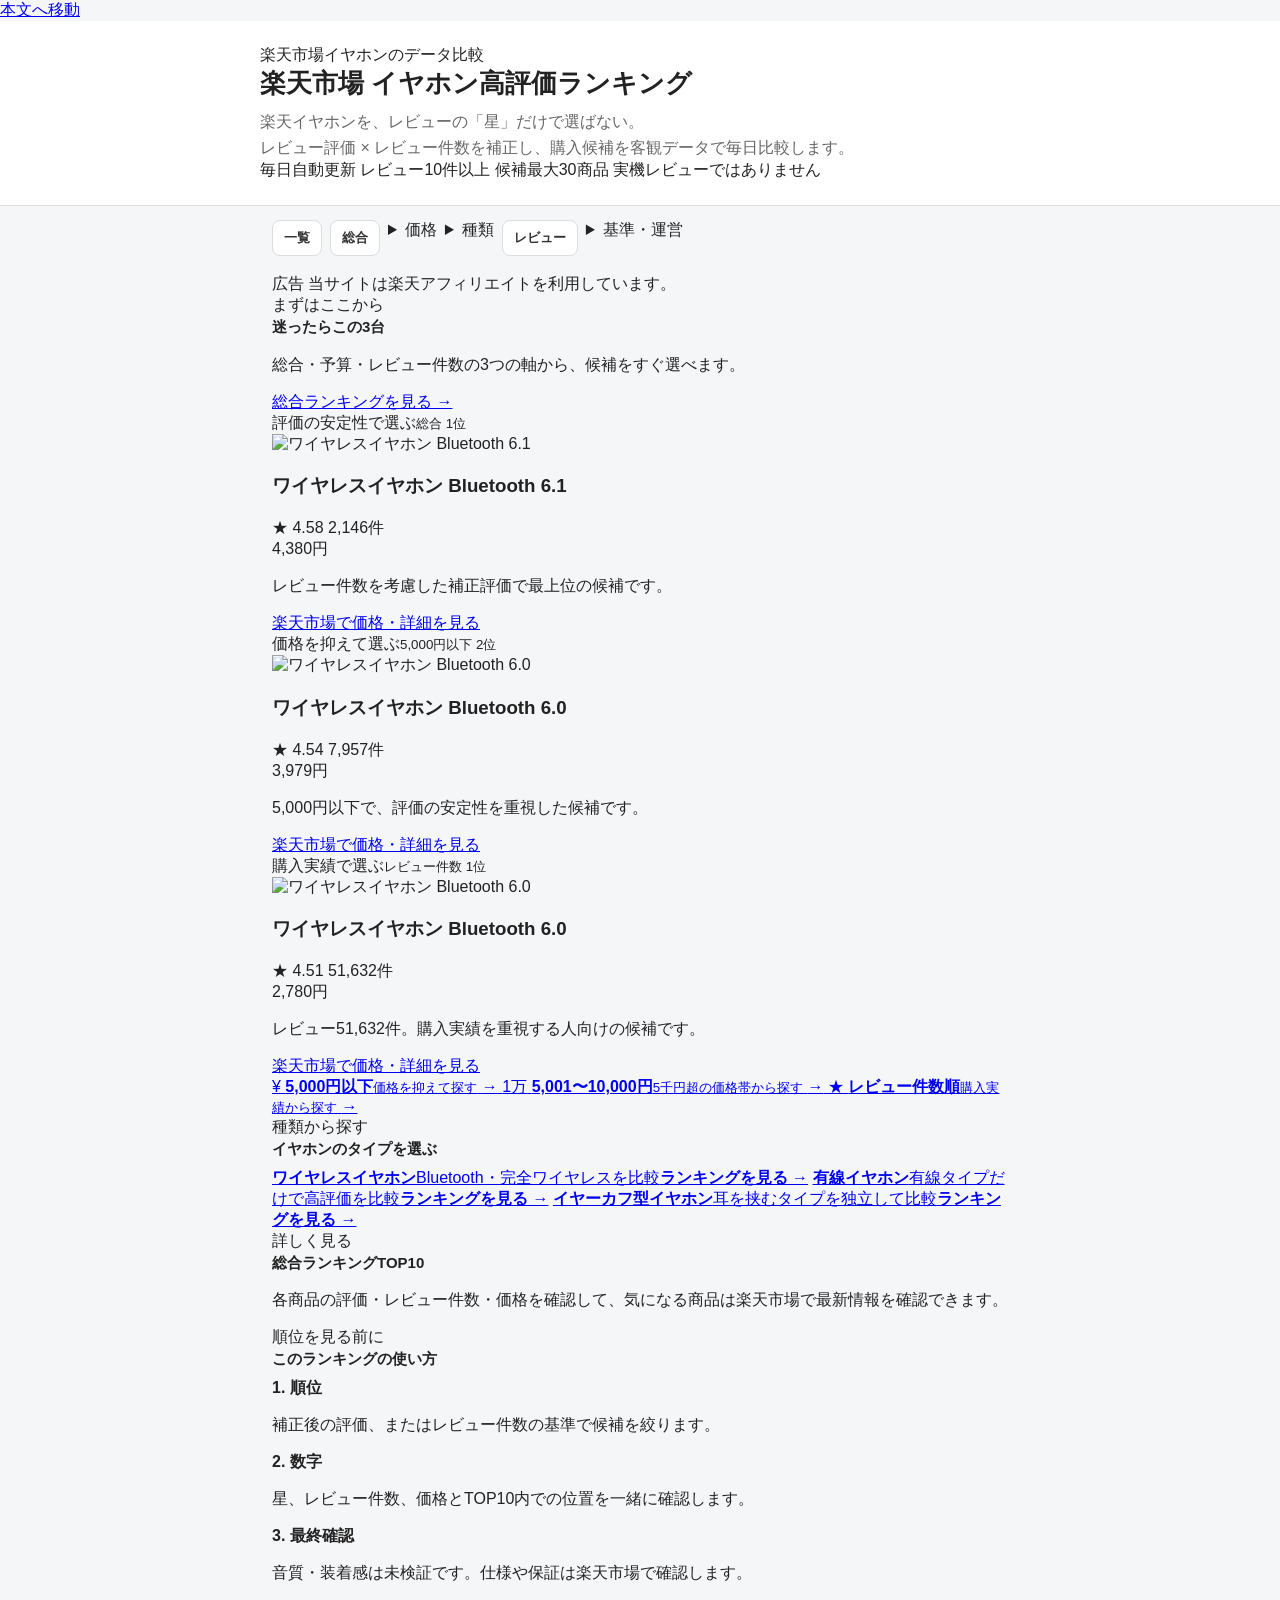
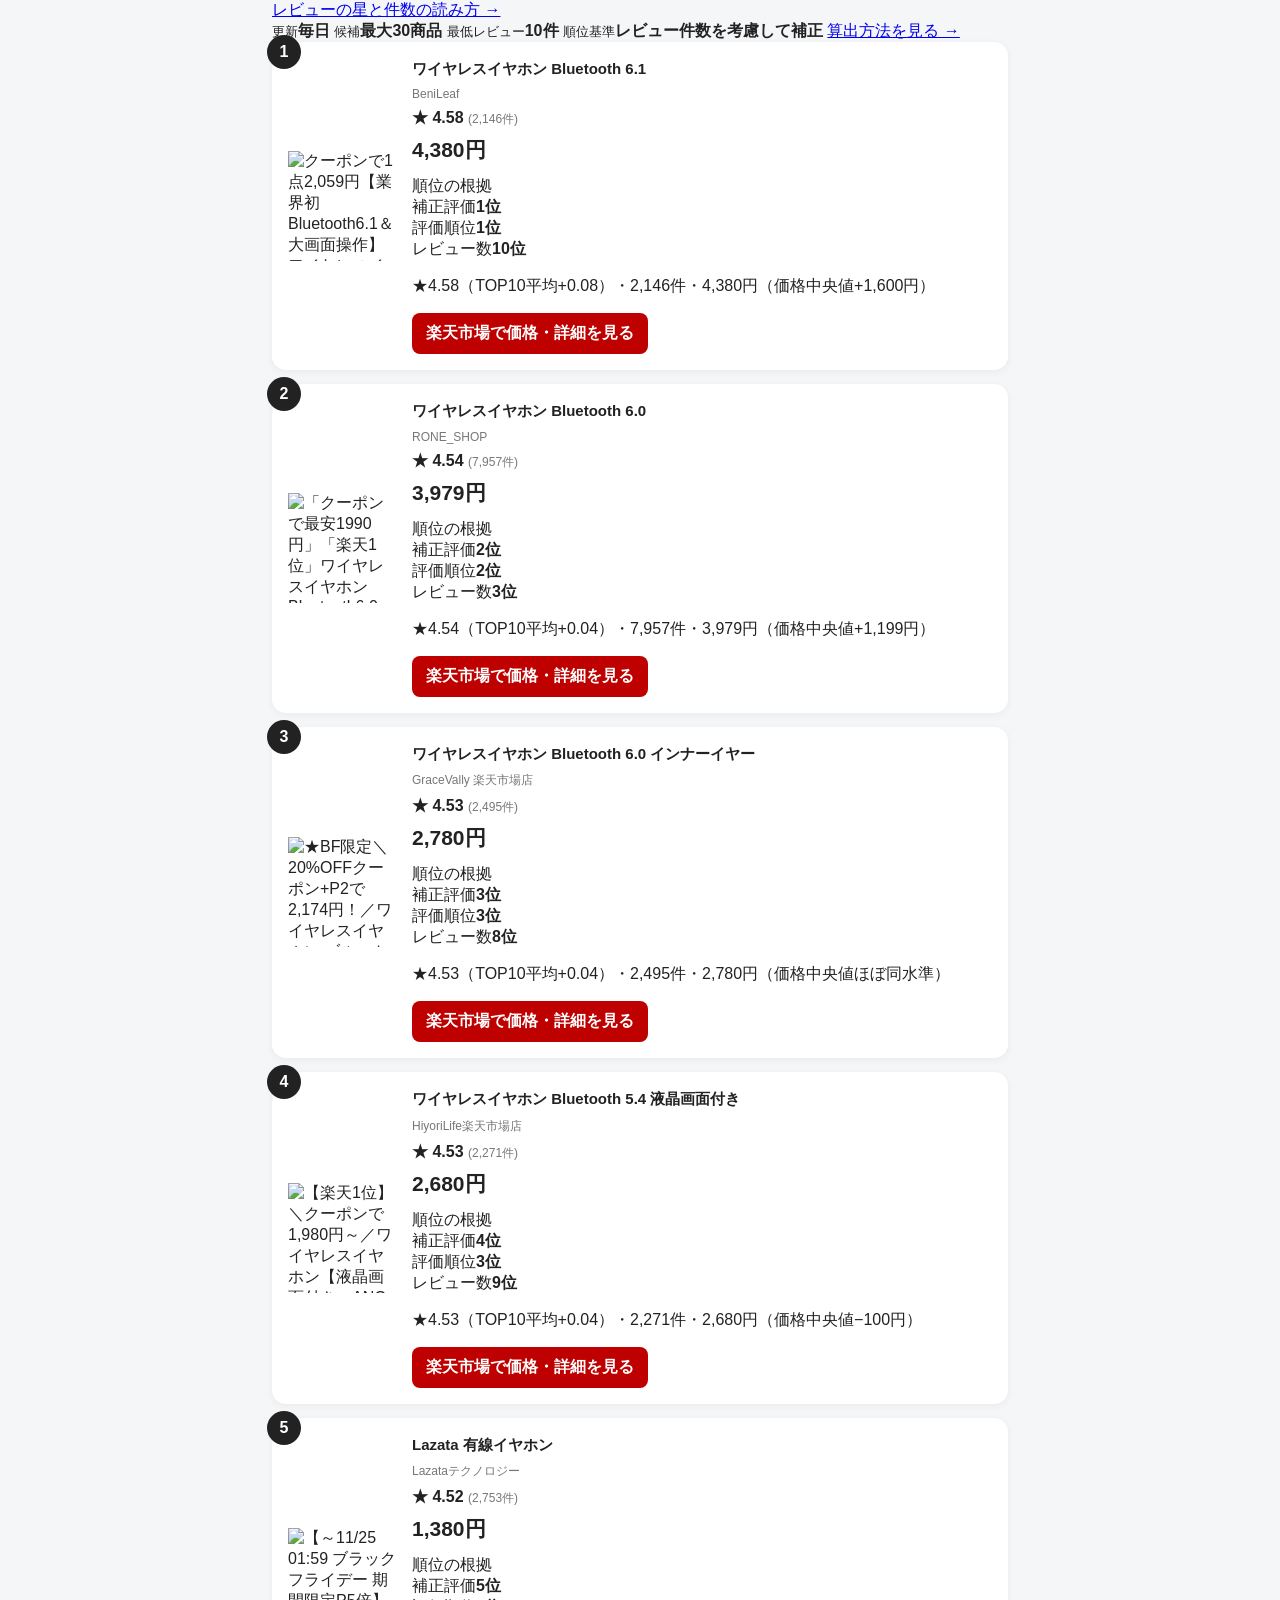
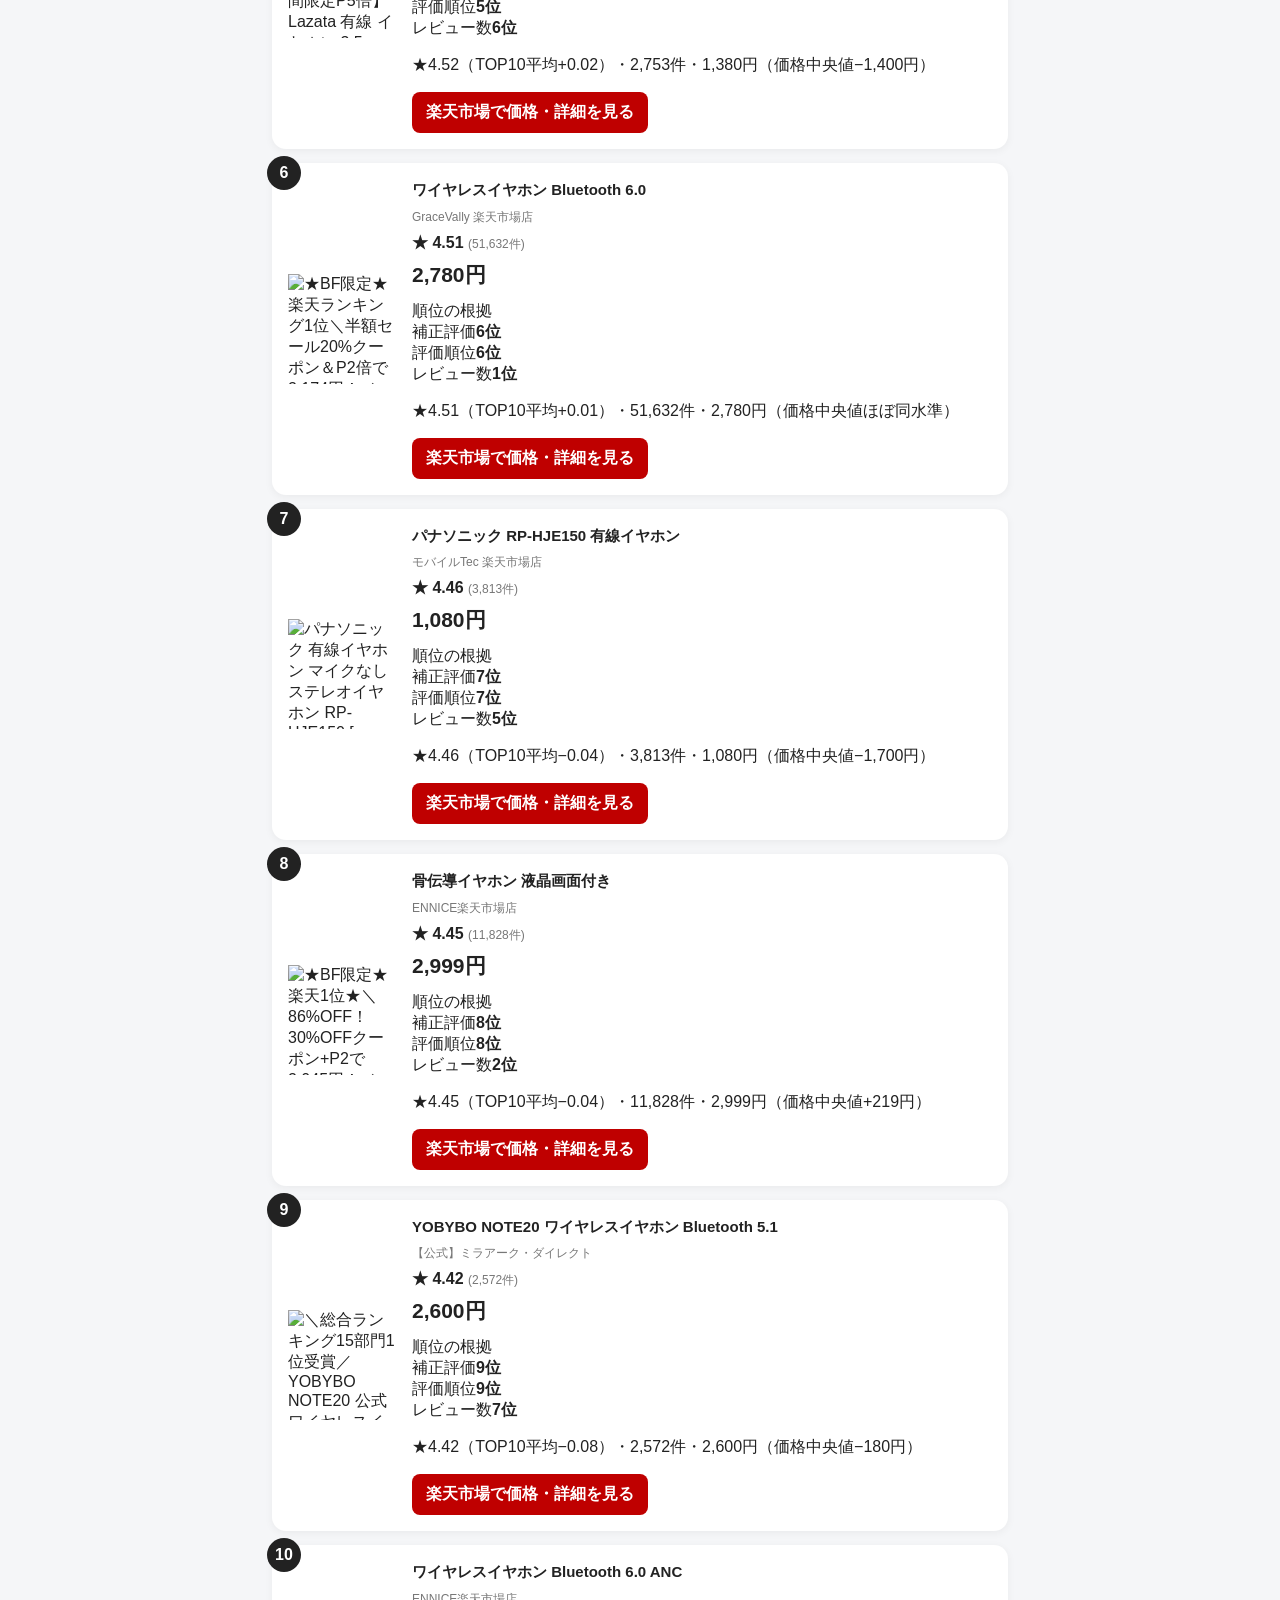
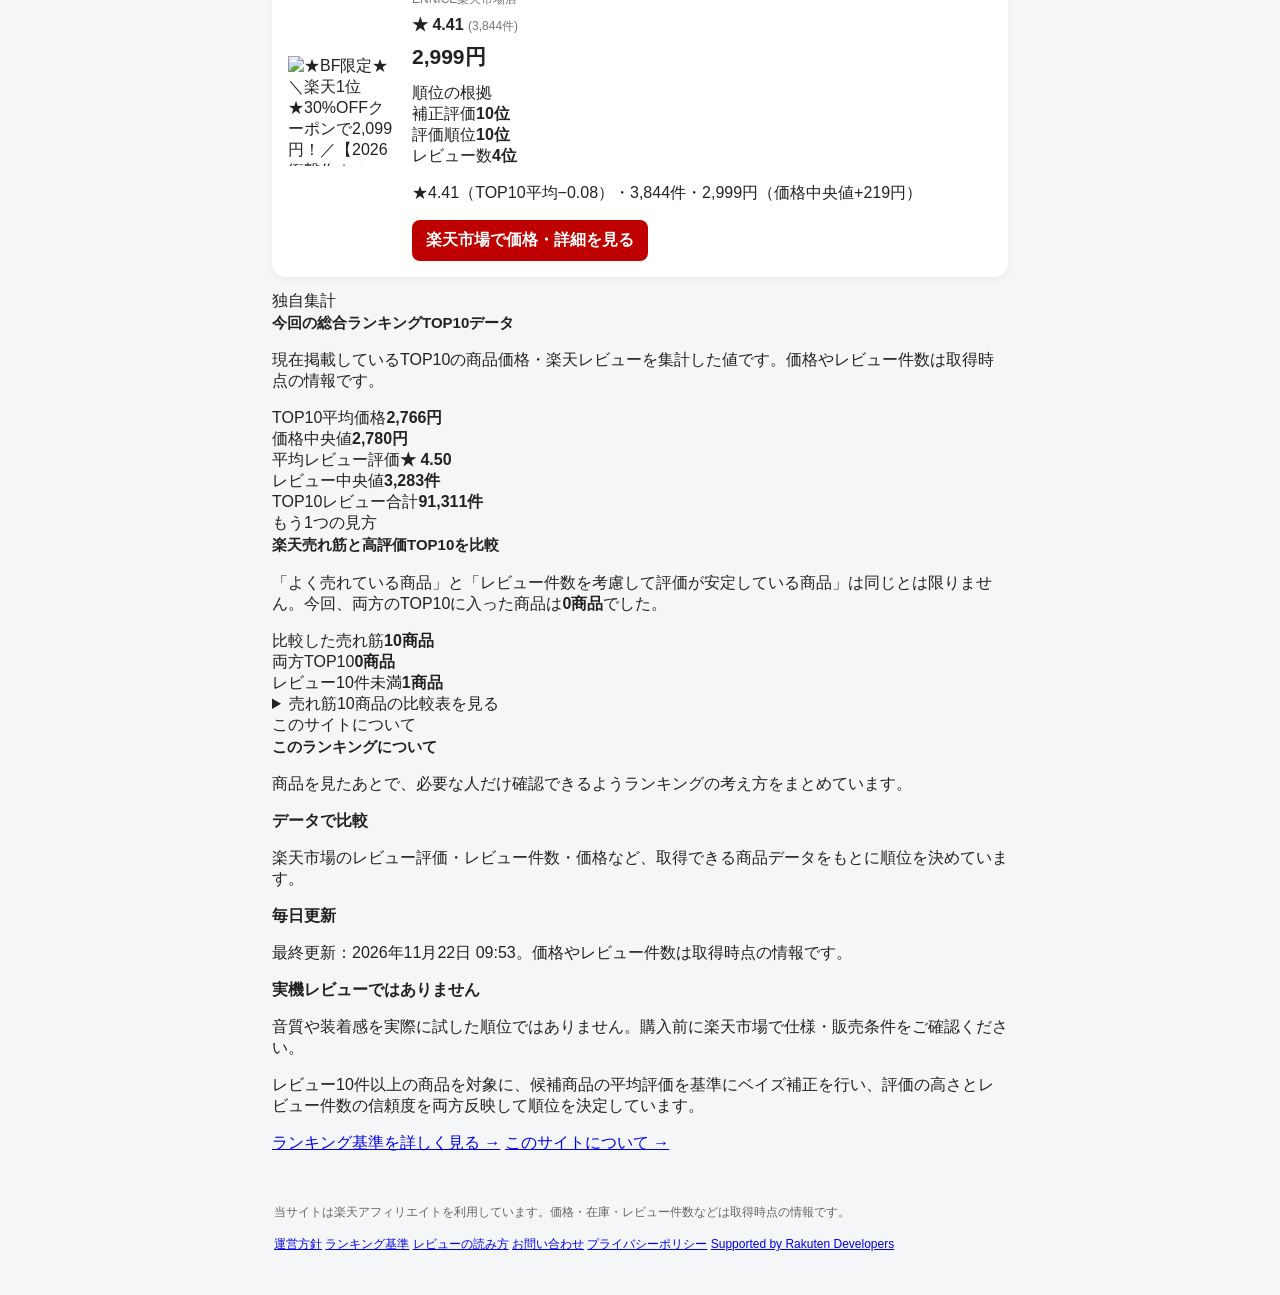
==== commit 6434246a: "Update ranking" ====
--- a/public/index.html
+++ b/public/index.html
@@ -295,7 +295,7 @@
     <h3 title="「クーポンで最安1990円」「楽天1位」ワイヤレスイヤホン Bluetooth6.0 ENCノイズキャンセリンク 瞬間接続 bluetooth イヤホン ワイヤレス 低遅延 左右分離型 マイク付き 軽型 ブルートゥース イヤホン 両耳通話 片耳 IPX7防水 iPhone/Android適用 2026">ワイヤレスイヤホン Bluetooth 6.0</h3>
     <div class="quick-stats">
         <span class="data-chip">★ 4.54</span>
-        <span class="data-chip">7,955件</span>
+        <span class="data-chip">7,957件</span>
     </div>
     <div class="quick-price">3,979円</div>
     <p class="quick-reason">5,000円以下で、評価の安定性を重視した候補です。</p>
@@ -308,10 +308,10 @@
     <h3 title="★BF限定★楽天ランキング1位＼半額セール20%クーポン＆P2倍で2,174円！／2024年間MVP ワイヤレスイヤホン bluetoothイヤホン 残量表示 Bluetooth6.0 ENC ノイズキャンセリング 自動ペアリング 36H連続再生 Type‐C急速充電 IPX7防水 AAC対応 マイク内蔵 iPhone/Android 旅行">ワイヤレスイヤホン Bluetooth 6.0</h3>
     <div class="quick-stats">
         <span class="data-chip">★ 4.51</span>
-        <span class="data-chip">51,598件</span>
+        <span class="data-chip">51,632件</span>
     </div>
     <div class="quick-price">2,780円</div>
-    <p class="quick-reason">レビュー51,598件。購入実績を重視する人向けの候補です。</p>
+    <p class="quick-reason">レビュー51,632件。購入実績を重視する人向けの候補です。</p>
     <a class="quick-button" href="https://hb.afl.rakuten.co.jp/hgc/g00u931o.0jxur942.g00u931o.0jxus33a/?pc=https%3A%2F%2Fitem.rakuten.co.jp%2Fgracevally%2Fgrace-x1%2F&amp;m=http%3A%2F%2Fm.rakuten.co.jp%2Fgracevally%2Fi%2F10000003%2F&amp;rafcid=wsc_i_is_185f2893-0501-405d-9910-8f88eb47af60" target="_blank"
        rel="nofollow sponsored noopener">楽天市場で価格・詳細を見る</a>
 </article>
@@ -405,14 +405,14 @@
                     <div class="shop">RONE_SHOP</div>
                     <div class="rating">
                         ★ 4.54
-                        <span>(7,955件)</span>
+                        <span>(7,957件)</span>
                     </div>
                     <div class="price">3,979円</div>
 <!-- rank-insight:start -->
 <div class="card-insight" aria-label="この商品の順位データ">
   <div class="card-insight-label">順位の根拠</div>
   <div class="insight-metrics"><div class="insight-metric" data-rank="2"><div class="metric-head"><span>補正評価</span><strong>2位</strong></div><span class="metric-track" aria-hidden="true"><span class="metric-fill" style="width:90%"></span></span></div><div class="insight-metric" data-rank="2"><div class="metric-head"><span>評価順位</span><strong>2位</strong></div><span class="metric-track" aria-hidden="true"><span class="metric-fill" style="width:90%"></span></span></div><div class="insight-metric" data-rank="3"><div class="metric-head"><span>レビュー数</span><strong>3位</strong></div><span class="metric-track" aria-hidden="true"><span class="metric-fill" style="width:80%"></span></span></div></div>
-  <p class="insight-detail">★4.54（TOP10平均+0.04）・7,955件・3,979円（価格中央値+1,199円）</p>
+  <p class="insight-detail">★4.54（TOP10平均+0.04）・7,957件・3,979円（価格中央値+1,199円）</p>
 </div>
 <!-- rank-insight:end -->
                     <a
@@ -453,20 +453,20 @@
             
             <article class="card">
                 <div class="rank">4</div>
-                <div class="photo"><img src="https://thumbnail.image.rakuten.co.jp/@0_mall/japan-hiyori/cabinet/12576078/t14/t14-1980-tw0.jpg?_ex=128x128" alt="【楽天1位】＼クーポンで1,980円～／ワイヤレスイヤホン【液晶画面付き・ANCノイズキャンセリング】イヤホン bluetooth 5.4 多功能タッチスクリーン Bluetooth イヤホン 32H音楽再生 カナル型 左右分離 自動ペアリング IPX7防水 iPhone/Android対応" loading="lazy" width="128" height="128"></div>
+                <div class="photo"><img src="https://thumbnail.image.rakuten.co.jp/@0_mall/japan-hiyori/cabinet/12576078/t14/t14-1980-2.jpg?_ex=128x128" alt="【楽天1位】＼クーポンで1,980円～／ワイヤレスイヤホン【液晶画面付き・ANCノイズキャンセリング】イヤホン bluetooth 5.4 多功能タッチスクリーン Bluetooth イヤホン 32H音楽再生 カナル型 左右分離 自動ペアリング IPX7防水 iPhone/Android対応" loading="lazy" width="128" height="128"></div>
                 <div class="info">
                     <h2 title="【楽天1位】＼クーポンで1,980円～／ワイヤレスイヤホン【液晶画面付き・ANCノイズキャンセリング】イヤホン bluetooth 5.4 多功能タッチスクリーン Bluetooth イヤホン 32H音楽再生 カナル型 左右分離 自動ペアリング IPX7防水 iPhone/Android対応">ワイヤレスイヤホン Bluetooth 5.4 液晶画面付き</h2>
                     <div class="shop">HiyoriLife楽天市場店</div>
                     <div class="rating">
                         ★ 4.53
-                        <span>(2,268件)</span>
+                        <span>(2,271件)</span>
                     </div>
                     <div class="price">2,680円</div>
 <!-- rank-insight:start -->
 <div class="card-insight" aria-label="この商品の順位データ">
   <div class="card-insight-label">順位の根拠</div>
   <div class="insight-metrics"><div class="insight-metric" data-rank="4"><div class="metric-head"><span>補正評価</span><strong>4位</strong></div><span class="metric-track" aria-hidden="true"><span class="metric-fill" style="width:70%"></span></span></div><div class="insight-metric" data-rank="3"><div class="metric-head"><span>評価順位</span><strong>3位</strong></div><span class="metric-track" aria-hidden="true"><span class="metric-fill" style="width:80%"></span></span></div><div class="insight-metric" data-rank="9"><div class="metric-head"><span>レビュー数</span><strong>9位</strong></div><span class="metric-track" aria-hidden="true"><span class="metric-fill" style="width:20%"></span></span></div></div>
-  <p class="insight-detail">★4.53（TOP10平均+0.04）・2,268件・2,680円（価格中央値−100円）</p>
+  <p class="insight-detail">★4.53（TOP10平均+0.04）・2,271件・2,680円（価格中央値−100円）</p>
 </div>
 <!-- rank-insight:end -->
                     <a
@@ -486,14 +486,14 @@
                     <div class="shop">Lazataテクノロジー</div>
                     <div class="rating">
                         ★ 4.52
-                        <span>(2,751件)</span>
+                        <span>(2,753件)</span>
                     </div>
                     <div class="price">1,380円</div>
 <!-- rank-insight:start -->
 <div class="card-insight" aria-label="この商品の順位データ">
   <div class="card-insight-label">順位の根拠</div>
   <div class="insight-metrics"><div class="insight-metric" data-rank="5"><div class="metric-head"><span>補正評価</span><strong>5位</strong></div><span class="metric-track" aria-hidden="true"><span class="metric-fill" style="width:60%"></span></span></div><div class="insight-metric" data-rank="5"><div class="metric-head"><span>評価順位</span><strong>5位</strong></div><span class="metric-track" aria-hidden="true"><span class="metric-fill" style="width:60%"></span></span></div><div class="insight-metric" data-rank="6"><div class="metric-head"><span>レビュー数</span><strong>6位</strong></div><span class="metric-track" aria-hidden="true"><span class="metric-fill" style="width:50%"></span></span></div></div>
-  <p class="insight-detail">★4.52（TOP10平均+0.02）・2,751件・1,380円（価格中央値−1,400円）</p>
+  <p class="insight-detail">★4.52（TOP10平均+0.02）・2,753件・1,380円（価格中央値−1,400円）</p>
 </div>
 <!-- rank-insight:end -->
                     <a
@@ -513,14 +513,14 @@
                     <div class="shop">GraceVally 楽天市場店</div>
                     <div class="rating">
                         ★ 4.51
-                        <span>(51,598件)</span>
+                        <span>(51,632件)</span>
                     </div>
                     <div class="price">2,780円</div>
 <!-- rank-insight:start -->
 <div class="card-insight" aria-label="この商品の順位データ">
   <div class="card-insight-label">順位の根拠</div>
   <div class="insight-metrics"><div class="insight-metric" data-rank="6"><div class="metric-head"><span>補正評価</span><strong>6位</strong></div><span class="metric-track" aria-hidden="true"><span class="metric-fill" style="width:50%"></span></span></div><div class="insight-metric" data-rank="6"><div class="metric-head"><span>評価順位</span><strong>6位</strong></div><span class="metric-track" aria-hidden="true"><span class="metric-fill" style="width:50%"></span></span></div><div class="insight-metric" data-rank="1"><div class="metric-head"><span>レビュー数</span><strong>1位</strong></div><span class="metric-track" aria-hidden="true"><span class="metric-fill" style="width:100%"></span></span></div></div>
-  <p class="insight-detail">★4.51（TOP10平均+0.01）・51,598件・2,780円（価格中央値ほぼ同水準）</p>
+  <p class="insight-detail">★4.51（TOP10平均+0.01）・51,632件・2,780円（価格中央値ほぼ同水準）</p>
 </div>
 <!-- rank-insight:end -->
                     <a
@@ -567,14 +567,14 @@
                     <div class="shop">ENNICE楽天市場店</div>
                     <div class="rating">
                         ★ 4.45
-                        <span>(11,811件)</span>
+                        <span>(11,828件)</span>
                     </div>
                     <div class="price">2,999円</div>
 <!-- rank-insight:start -->
 <div class="card-insight" aria-label="この商品の順位データ">
   <div class="card-insight-label">順位の根拠</div>
   <div class="insight-metrics"><div class="insight-metric" data-rank="8"><div class="metric-head"><span>補正評価</span><strong>8位</strong></div><span class="metric-track" aria-hidden="true"><span class="metric-fill" style="width:30%"></span></span></div><div class="insight-metric" data-rank="8"><div class="metric-head"><span>評価順位</span><strong>8位</strong></div><span class="metric-track" aria-hidden="true"><span class="metric-fill" style="width:30%"></span></span></div><div class="insight-metric" data-rank="2"><div class="metric-head"><span>レビュー数</span><strong>2位</strong></div><span class="metric-track" aria-hidden="true"><span class="metric-fill" style="width:90%"></span></span></div></div>
-  <p class="insight-detail">★4.45（TOP10平均−0.04）・11,811件・2,999円（価格中央値+219円）</p>
+  <p class="insight-detail">★4.45（TOP10平均−0.04）・11,828件・2,999円（価格中央値+219円）</p>
 </div>
 <!-- rank-insight:end -->
                     <a
@@ -621,14 +621,14 @@
                     <div class="shop">ENNICE楽天市場店</div>
                     <div class="rating">
                         ★ 4.41
-                        <span>(3,842件)</span>
+                        <span>(3,844件)</span>
                     </div>
                     <div class="price">2,999円</div>
 <!-- rank-insight:start -->
 <div class="card-insight" aria-label="この商品の順位データ">
   <div class="card-insight-label">順位の根拠</div>
   <div class="insight-metrics"><div class="insight-metric" data-rank="10"><div class="metric-head"><span>補正評価</span><strong>10位</strong></div><span class="metric-track" aria-hidden="true"><span class="metric-fill" style="width:10%"></span></span></div><div class="insight-metric" data-rank="10"><div class="metric-head"><span>評価順位</span><strong>10位</strong></div><span class="metric-track" aria-hidden="true"><span class="metric-fill" style="width:10%"></span></span></div><div class="insight-metric" data-rank="4"><div class="metric-head"><span>レビュー数</span><strong>4位</strong></div><span class="metric-track" aria-hidden="true"><span class="metric-fill" style="width:70%"></span></span></div></div>
-  <p class="insight-detail">★4.41（TOP10平均−0.08）・3,842件・2,999円（価格中央値+219円）</p>
+  <p class="insight-detail">★4.41（TOP10平均−0.08）・3,844件・2,999円（価格中央値+219円）</p>
 </div>
 <!-- rank-insight:end -->
                     <a
@@ -649,8 +649,8 @@
         <div><span>TOP10平均価格</span><strong>2,766円</strong></div>
         <div><span>価格中央値</span><strong>2,780円</strong></div>
         <div><span>平均レビュー評価</span><strong>★ 4.50</strong></div>
-        <div><span>レビュー中央値</span><strong>3,282件</strong></div>
-        <div><span>TOP10レビュー合計</span><strong>91,251件</strong></div>
+        <div><span>レビュー中央値</span><strong>3,283件</strong></div>
+        <div><span>TOP10レビュー合計</span><strong>91,311件</strong></div>
     </div>
 </section>
 <!-- sales-compare:start -->
@@ -671,9 +671,9 @@
       <div class="compare-header" role="row">
         <div role="columnheader">楽天ジャンル順位</div><div role="columnheader">商品</div><div role="columnheader">レビュー</div><div role="columnheader">高評価順位</div>
       </div>
-      <div class="compare-row" role="row"><div role="cell" data-label="楽天ジャンル順位"><strong>1位</strong></div><div role="cell" data-label="商品"><a href="https://hb.afl.rakuten.co.jp/hgc/g00rr09o.0jxur513.g00rr09o.0jxusb64/?pc=https%3A%2F%2Fitem.rakuten.co.jp%2Fanker%2Fd1202%2F&amp;rafcid=wsc_i_ra_185f2893-0501-405d-9910-8f88eb47af60" target="_blank" rel="nofollow sponsored noopener" title="【期間限定セール実施中 11/25まで】Anker Soundcore P31i (Bluetooth 6.1) 【完全ワイヤレスイヤホン/アクティブノイズキャンセリング/マルチポイント接続 / 最大50時間再生 / PSE技術基準適合】">Anker Soundcore P31i (Bluetooth 6.1) 【完全ワイヤレスイヤホン/ア…</a><small>4,990円</small></div><div role="cell" data-label="レビュー">★ 4.61<small>715件</small></div><div role="cell" data-label="高評価順位"><span class="compare-out">TOP10圏外</span></div></div><div class="compare-row" role="row"><div role="cell" data-label="楽天ジャンル順位"><strong>2位</strong></div><div role="cell" data-label="商品"><a href="https://hb.afl.rakuten.co.jp/hgc/g00u820o.0jxur61a.g00u820o.0jxuse11/?pc=https%3A%2F%2Fitem.rakuten.co.jp%2Faudio-technica%2F130308930%2F&amp;rafcid=wsc_i_ra_185f2893-0501-405d-9910-8f88eb47af60" target="_blank" rel="nofollow sponsored noopener" title="【50%OFFクーポン 11/25 1:59まで】オーディオテクニカ ATH-SQ1TW2 ワイヤレスイヤホン Bluetooth マルチポイント ワイヤレス充電 ながら聞き ハンズフリー通話 片耳通話可能 小型 低遅延 ギフト ラッピング プレゼント">オーディオテクニカ ATH-SQ1TW2 ワイヤレスイヤホン Bluetooth マルチポイント ワイ…</a><small>10,780円</small></div><div role="cell" data-label="レビュー">★ 4.14<small>131件</small></div><div role="cell" data-label="高評価順位"><span class="compare-out">TOP10圏外</span></div></div><div class="compare-row" role="row"><div role="cell" data-label="楽天ジャンル順位"><strong>3位</strong></div><div role="cell" data-label="商品"><a href="https://hb.afl.rakuten.co.jp/hgc/g00u931o.0jxur942.g00u931o.0jxus33a/?pc=https%3A%2F%2Fitem.rakuten.co.jp%2Fgracevally%2Fgrace-x1%2F&amp;rafcid=wsc_i_ra_185f2893-0501-405d-9910-8f88eb47af60" target="_blank" rel="nofollow sponsored noopener" title="★BF限定★楽天ランキング1位＼半額セール20%クーポン＆P2倍で2,174円！／2024年間MVP ワイヤレスイヤホン bluetoothイヤホン 残量表示 Bluetooth6.0 ENC ノイズキャンセリング 自動ペアリング 36H連続再生 Type‐C急速充電 IPX7防水 AAC対応 マイク内蔵 iPhone/Android 旅行">★BF限定★楽天ランキング1位＼半額セール20%クーポン＆P2倍で2,174円！／2024年間MVP…</a><small>2,780円</small></div><div role="cell" data-label="レビュー">★ 4.51<small>51,601件</small></div><div role="cell" data-label="高評価順位"><span class="compare-out">TOP10圏外</span></div></div><div class="compare-row" role="row"><div role="cell" data-label="楽天ジャンル順位"><strong>4位</strong></div><div role="cell" data-label="商品"><a href="https://hb.afl.rakuten.co.jp/hgc/g00t2ngo.0jxur6d0.g00t2ngo.0jxus187/?pc=https%3A%2F%2Fitem.rakuten.co.jp%2Fhikaritv%2F1710000406%2F&amp;rafcid=wsc_i_ra_185f2893-0501-405d-9910-8f88eb47af60" target="_blank" rel="nofollow sponsored noopener" title="SUNVALLEY JAPAN docomo Slect ワイヤレスイヤホン Taotronics2way ホワイト ブラック アクティブノイズキャンセル ANC BlueTooth5.3対応">SUNVALLEY JAPAN docomo Slect ワイヤレスイヤホン Taotronics2w…</a><small>3,980円</small></div><div role="cell" data-label="レビュー">★ 5.00<small>1件</small></div><div role="cell" data-label="高評価順位"><span class="compare-out">対象外（10件未満）</span></div></div><div class="compare-row" role="row"><div role="cell" data-label="楽天ジャンル順位"><strong>5位</strong></div><div role="cell" data-label="商品"><a href="https://hb.afl.rakuten.co.jp/hgc/g00r2muo.0jxur689.g00r2muo.0jxusf54/?pc=https%3A%2F%2Fitem.rakuten.co.jp%2Fauc-worldichi%2F4549995635232%2F&amp;rafcid=wsc_i_ra_185f2893-0501-405d-9910-8f88eb47af60" target="_blank" rel="nofollow sponsored noopener" title="【ダイヤ・プラチナ限定エントリーでポイント5倍！】【新品】AirPods Pro 3 MFHP4J/A">【新品】AirPods Pro 3 MFHP4J/A</a><small>37,930円</small></div><div role="cell" data-label="レビュー">★ 4.75<small>24件</small></div><div role="cell" data-label="高評価順位"><span class="compare-out">TOP10圏外</span></div></div><div class="compare-row" role="row"><div role="cell" data-label="楽天ジャンル順位"><strong>6位</strong></div><div role="cell" data-label="商品"><a href="https://hb.afl.rakuten.co.jp/hgc/g00u7gzo.0jxurc42.g00u7gzo.0jxus7a9/?pc=https%3A%2F%2Fitem.rakuten.co.jp%2Fsennheiser-hearing%2Fmtw3-v2%2F&amp;rafcid=wsc_i_ra_185f2893-0501-405d-9910-8f88eb47af60" target="_blank" rel="nofollow sponsored noopener" title="【納期約1週間　期間限定価格 11/25 1:59まで】公式ストア限定 バッテリー強化モデル ゼンハイザー公式 Sennheiser ワイヤレスイヤホン MOMENTUM True Wireless 3 MTW3 V2 イヤフォン ノイキャン Bluetooth 5.2+Class1 Qi充電 IPX4 防滴">公式ストア限定 バッテリー強化モデル ゼンハイザー公式 Sennheiser ワイヤレスイヤホン MO…</a><small>12,800円</small></div><div role="cell" data-label="レビュー">★ 4.72<small>153件</small></div><div role="cell" data-label="高評価順位"><span class="compare-out">TOP10圏外</span></div></div><div class="compare-row" role="row"><div role="cell" data-label="楽天ジャンル順位"><strong>7位</strong></div><div role="cell" data-label="商品"><a href="https://hb.afl.rakuten.co.jp/hgc/g00tof9o.0jxur670.g00tof9o.0jxus06e/?pc=https%3A%2F%2Fitem.rakuten.co.jp%2Frakutenmobile-store%2Fapple-rm2609007%2F&amp;rafcid=wsc_i_ra_185f2893-0501-405d-9910-8f88eb47af60" target="_blank" rel="nofollow sponsored noopener" title="【新登場】 Apple ワイヤレス充電ケース付きAirPods 5">【新登場】 Apple ワイヤレス充電ケース付きAirPods 5</a><small>27,800円</small></div><div role="cell" data-label="レビュー">★ 5.00<small>16件</small></div><div role="cell" data-label="高評価順位"><span class="compare-out">TOP10圏外</span></div></div><div class="compare-row" role="row"><div role="cell" data-label="楽天ジャンル順位"><strong>8位</strong></div><div role="cell" data-label="商品"><a href="https://hb.afl.rakuten.co.jp/hgc/g00um25o.0jxur3a6.g00um25o.0jxus8eb/?pc=https%3A%2F%2Fitem.rakuten.co.jp%2Fdasimon%2Fennice-s10%2F&amp;rafcid=wsc_i_ra_185f2893-0501-405d-9910-8f88eb47af60" target="_blank" rel="nofollow sponsored noopener" title="★BF限定★楽天1位★＼86%OFF！30%OFFクーポン+P2で2,045円！／Ennice【ANC対応・液晶付きイヤホン】骨伝導イヤホン bluetooth ワイヤレスイヤホン IPX7 耳掛け ENCノイズキャンセリング 多機能タッチスクリーン OWSイヤホン 耳を塞がない 小型/軽量 会議/運動/ゲーム">★BF限定★楽天1位★＼86%OFF！30%OFFクーポン+P2で2,045円！／Ennice【ANC…</a><small>2,999円</small></div><div role="cell" data-label="レビュー">★ 4.45<small>11,811件</small></div><div role="cell" data-label="高評価順位"><span class="compare-out">TOP10圏外</span></div></div><div class="compare-row" role="row"><div role="cell" data-label="楽天ジャンル順位"><strong>9位</strong></div><div role="cell" data-label="商品"><a href="https://hb.afl.rakuten.co.jp/hgc/g00tzaoo.0jxur62d.g00tzaoo.0jxus45f/?pc=https%3A%2F%2Fitem.rakuten.co.jp%2Fjblstore%2Fwave-beam2%2F&amp;rafcid=wsc_i_ra_185f2893-0501-405d-9910-8f88eb47af60" target="_blank" rel="nofollow sponsored noopener" title="★半額クーポン＆エントリー10倍★楽天1位【公式限定】JBL ワイヤレスイヤホン WAVE BEAM 2 | イヤホン Bluetooth 5.3 カナル型 スティック型 ノイズキャンセリング ノイキャン マルチポイント接続 防水性能 WEB会議 マイク付き 外音取り込み急速充電 オンライン">★半額クーポン＆エントリー10倍★楽天1位【公式限定】JBL ワイヤレスイヤホン WAVE BEAM…</a><small>8,030円</small></div><div role="cell" data-label="レビュー">★ 4.41<small>611件</small></div><div role="cell" data-label="高評価順位"><span class="compare-out">TOP10圏外</span></div></div><div class="compare-row" role="row"><div role="cell" data-label="楽天ジャンル順位"><strong>10位</strong></div><div role="cell" data-label="商品"><a href="https://hb.afl.rakuten.co.jp/hgc/g00tof9o.0jxur670.g00tof9o.0jxus06e/?pc=https%3A%2F%2Fitem.rakuten.co.jp%2Frakutenmobile-store%2Fapple-rm2609008%2F&amp;rafcid=wsc_i_ra_185f2893-0501-405d-9910-8f88eb47af60" target="_blank" rel="nofollow sponsored noopener" title="【新登場】 Apple AirPods 5">【新登場】 Apple AirPods 5</a><small>23,800円</small></div><div role="cell" data-label="レビュー">★ 5.00<small>10件</small></div><div role="cell" data-label="高評価順位"><span class="compare-out">TOP10圏外</span></div></div>
-    </div>
-    <p class="compare-note">楽天側は「ヘッドホン・イヤホン」ジャンルのランキングAPIによるリアルタイム順位（Sat, 21 Nov 2026 10:55:00 +0900）から、商品名でイヤホンと確認できる商品を抽出しています。元の楽天ジャンル順位は変更していません。当サイト高評価はレビュー10件以上を対象にレビュー件数を考慮して補正した総合TOP10です。音質・装着感などの実機評価ではありません。</p>
+      <div class="compare-row" role="row"><div role="cell" data-label="楽天ジャンル順位"><strong>1位</strong></div><div role="cell" data-label="商品"><a href="https://hb.afl.rakuten.co.jp/hgc/g00rr09o.0jxur513.g00rr09o.0jxusb64/?pc=https%3A%2F%2Fitem.rakuten.co.jp%2Fanker%2Fd1202%2F&amp;rafcid=wsc_i_ra_185f2893-0501-405d-9910-8f88eb47af60" target="_blank" rel="nofollow sponsored noopener" title="【期間限定セール実施中 11/25まで】Anker Soundcore P31i (Bluetooth 6.1) 【完全ワイヤレスイヤホン/アクティブノイズキャンセリング/マルチポイント接続 / 最大50時間再生 / PSE技術基準適合】">Anker Soundcore P31i (Bluetooth 6.1) 【完全ワイヤレスイヤホン/ア…</a><small>4,990円</small></div><div role="cell" data-label="レビュー">★ 4.60<small>723件</small></div><div role="cell" data-label="高評価順位"><span class="compare-out">TOP10圏外</span></div></div><div class="compare-row" role="row"><div role="cell" data-label="楽天ジャンル順位"><strong>2位</strong></div><div role="cell" data-label="商品"><a href="https://hb.afl.rakuten.co.jp/hgc/g00um25o.0jxur3a6.g00um25o.0jxus8eb/?pc=https%3A%2F%2Fitem.rakuten.co.jp%2Fdasimon%2Fennice-s10%2F&amp;rafcid=wsc_i_ra_185f2893-0501-405d-9910-8f88eb47af60" target="_blank" rel="nofollow sponsored noopener" title="★BF限定★楽天1位★＼86%OFF！30%OFFクーポン+P2で2,045円！／Ennice【ANC対応・液晶付きイヤホン】骨伝導イヤホン bluetooth ワイヤレスイヤホン IPX7 耳掛け ENCノイズキャンセリング 多機能タッチスクリーン OWSイヤホン 耳を塞がない 小型/軽量 会議/運動/ゲーム">★BF限定★楽天1位★＼86%OFF！30%OFFクーポン+P2で2,045円！／Ennice【ANC…</a><small>2,999円</small></div><div role="cell" data-label="レビュー">★ 4.45<small>11,828件</small></div><div role="cell" data-label="高評価順位"><span class="compare-out">TOP10圏外</span></div></div><div class="compare-row" role="row"><div role="cell" data-label="楽天ジャンル順位"><strong>3位</strong></div><div role="cell" data-label="商品"><a href="https://hb.afl.rakuten.co.jp/hgc/g00tzaoo.0jxur62d.g00tzaoo.0jxus45f/?pc=https%3A%2F%2Fitem.rakuten.co.jp%2Fjblstore%2Fwave-beam2%2F&amp;rafcid=wsc_i_ra_185f2893-0501-405d-9910-8f88eb47af60" target="_blank" rel="nofollow sponsored noopener" title="★半額クーポン＆エントリー10倍★楽天1位【公式限定】JBL ワイヤレスイヤホン WAVE BEAM 2 | イヤホン Bluetooth 5.3 カナル型 スティック型 ノイズキャンセリング ノイキャン マルチポイント接続 防水性能 WEB会議 マイク付き 外音取り込み急速充電 オンライン">★半額クーポン＆エントリー10倍★楽天1位【公式限定】JBL ワイヤレスイヤホン WAVE BEAM…</a><small>8,030円</small></div><div role="cell" data-label="レビュー">★ 4.41<small>617件</small></div><div role="cell" data-label="高評価順位"><span class="compare-out">TOP10圏外</span></div></div><div class="compare-row" role="row"><div role="cell" data-label="楽天ジャンル順位"><strong>4位</strong></div><div role="cell" data-label="商品"><a href="https://hb.afl.rakuten.co.jp/hgc/g00tof9o.0jxur670.g00tof9o.0jxus06e/?pc=https%3A%2F%2Fitem.rakuten.co.jp%2Frakutenmobile-store%2Fapple-rm2609008%2F&amp;rafcid=wsc_i_ra_185f2893-0501-405d-9910-8f88eb47af60" target="_blank" rel="nofollow sponsored noopener" title="【新登場】 Apple AirPods 5">【新登場】 Apple AirPods 5</a><small>23,800円</small></div><div role="cell" data-label="レビュー">★ 5.00<small>11件</small></div><div role="cell" data-label="高評価順位"><span class="compare-out">TOP10圏外</span></div></div><div class="compare-row" role="row"><div role="cell" data-label="楽天ジャンル順位"><strong>5位</strong></div><div role="cell" data-label="商品"><a href="https://hb.afl.rakuten.co.jp/hgc/g00u931o.0jxur942.g00u931o.0jxus33a/?pc=https%3A%2F%2Fitem.rakuten.co.jp%2Fgracevally%2Fgrace-x1%2F&amp;rafcid=wsc_i_ra_185f2893-0501-405d-9910-8f88eb47af60" target="_blank" rel="nofollow sponsored noopener" title="★BF限定★楽天ランキング1位＼半額セール20%クーポン＆P2倍で2,174円！／2024年間MVP ワイヤレスイヤホン bluetoothイヤホン 残量表示 Bluetooth6.0 ENC ノイズキャンセリング 自動ペアリング 36H連続再生 Type‐C急速充電 IPX7防水 AAC対応 マイク内蔵 iPhone/Android 旅行">★BF限定★楽天ランキング1位＼半額セール20%クーポン＆P2倍で2,174円！／2024年間MVP…</a><small>2,780円</small></div><div role="cell" data-label="レビュー">★ 4.51<small>51,633件</small></div><div role="cell" data-label="高評価順位"><span class="compare-out">TOP10圏外</span></div></div><div class="compare-row" role="row"><div role="cell" data-label="楽天ジャンル順位"><strong>6位</strong></div><div role="cell" data-label="商品"><a href="https://hb.afl.rakuten.co.jp/hgc/g00u820o.0jxur61a.g00u820o.0jxuse11/?pc=https%3A%2F%2Fitem.rakuten.co.jp%2Faudio-technica%2F130308930%2F&amp;rafcid=wsc_i_ra_185f2893-0501-405d-9910-8f88eb47af60" target="_blank" rel="nofollow sponsored noopener" title="【50%OFFクーポン 11/25 1:59まで】オーディオテクニカ ATH-SQ1TW2 ワイヤレスイヤホン Bluetooth マルチポイント ワイヤレス充電 ながら聞き ハンズフリー通話 片耳通話可能 小型 低遅延 ギフト ラッピング プレゼント">オーディオテクニカ ATH-SQ1TW2 ワイヤレスイヤホン Bluetooth マルチポイント ワイ…</a><small>10,780円</small></div><div role="cell" data-label="レビュー">★ 4.14<small>131件</small></div><div role="cell" data-label="高評価順位"><span class="compare-out">TOP10圏外</span></div></div><div class="compare-row" role="row"><div role="cell" data-label="楽天ジャンル順位"><strong>7位</strong></div><div role="cell" data-label="商品"><a href="https://hb.afl.rakuten.co.jp/hgc/g00u6nto.0jxur23d.g00u6nto.0jxusb20/?pc=https%3A%2F%2Fitem.rakuten.co.jp%2Fhuawei-official%2F55037246%2F&amp;rafcid=wsc_i_ra_185f2893-0501-405d-9910-8f88eb47af60" target="_blank" rel="nofollow sponsored noopener" title="【BFで超おトク！】【公式】【特典付き】HUAWEI FreeClip 2 S ワイヤレスイヤホン Bluetooth イヤーカフ型 38時間再生 左右自動認識 IP57 急速充電">【BFで超おトク！】【公式】【特典付き】HUAWEI FreeClip 2 S ワイヤレスイヤホン B…</a><small>24,800円</small></div><div role="cell" data-label="レビュー">★ 4.68<small>1,137件</small></div><div role="cell" data-label="高評価順位"><span class="compare-out">TOP10圏外</span></div></div><div class="compare-row" role="row"><div role="cell" data-label="楽天ジャンル順位"><strong>8位</strong></div><div role="cell" data-label="商品"><a href="https://hb.afl.rakuten.co.jp/hgc/g00ty3ao.0jxur429.g00ty3ao.0jxus698/?pc=https%3A%2F%2Fitem.rakuten.co.jp%2Fksk-electronics%2Fair_pro%2F&amp;rafcid=wsc_i_ra_185f2893-0501-405d-9910-8f88eb47af60" target="_blank" rel="nofollow sponsored noopener" title="AirPods Pro 第一世代 新品未使用 単品『片耳 左耳 右耳 A2084 A2083 対応』ホワイト 別売り 非セット">AirPods Pro 第一世代 新品未使用 単品『片耳 左耳 右耳 A2084 A2083 対応』ホ…</a><small>9,200円</small></div><div role="cell" data-label="レビュー">★ 4.64<small>872件</small></div><div role="cell" data-label="高評価順位"><span class="compare-out">TOP10圏外</span></div></div><div class="compare-row" role="row"><div role="cell" data-label="楽天ジャンル順位"><strong>9位</strong></div><div role="cell" data-label="商品"><a href="https://hb.afl.rakuten.co.jp/hgc/g00rr09o.0jxur513.g00rr09o.0jxusb64/?pc=https%3A%2F%2Fitem.rakuten.co.jp%2Fanker%2Fd1101-2%2F&amp;rafcid=wsc_i_ra_185f2893-0501-405d-9910-8f88eb47af60" target="_blank" rel="nofollow sponsored noopener" title="Soundcore C50i（Bluetooth 6.0）【オープンイヤー型ワイヤレスイヤホン/イヤーカフ/ながら聴き/自転車 / IP55防水規格/ 最大28時間再生 / LDAC対応/マルチポイント接続】イーブイモデル">Soundcore C50i（Bluetooth 6.0）【オープンイヤー型ワイヤレスイヤホン/イヤー…</a><small>13,990円</small></div><div role="cell" data-label="レビュー">★ 4.80<small>5件</small></div><div role="cell" data-label="高評価順位"><span class="compare-out">対象外（10件未満）</span></div></div><div class="compare-row" role="row"><div role="cell" data-label="楽天ジャンル順位"><strong>10位</strong></div><div role="cell" data-label="商品"><a href="https://hb.afl.rakuten.co.jp/hgc/g00r8mvo.0jxurcd8.g00r8mvo.0jxus411/?pc=https%3A%2F%2Fitem.rakuten.co.jp%2Fr-kojima%2F4548736161429%2F&amp;rafcid=wsc_i_ra_185f2893-0501-405d-9910-8f88eb47af60" target="_blank" rel="nofollow sponsored noopener" title="ソニー　SONY　フルワイヤレスイヤホン [ ワイヤレス ( 左右分離 ) / Bluetooth 対応 ] ブラック　WF-C510BC">ソニー SONY フルワイヤレスイヤホン [ ワイヤレス ( 左右分離 ) / Bluetooth 対…</a><small>7,903円</small></div><div role="cell" data-label="レビュー">★ 4.53<small>17件</small></div><div role="cell" data-label="高評価順位"><span class="compare-out">TOP10圏外</span></div></div>
+    </div>
+    <p class="compare-note">楽天側は「ヘッドホン・イヤホン」ジャンルのランキングAPIによるリアルタイム順位（Sun, 22 Nov 2026 09:41:00 +0900）から、商品名でイヤホンと確認できる商品を抽出しています。元の楽天ジャンル順位は変更していません。当サイト高評価はレビュー10件以上を対象にレビュー件数を考慮して補正した総合TOP10です。音質・装着感などの実機評価ではありません。</p>
   </details>
 </section>
 <!-- sales-compare:end -->
@@ -693,7 +693,7 @@
         </div>
         <div>
             <strong>毎日更新</strong>
-            <p>最終更新：2026年11月21日 10:56。価格やレビュー件数は取得時点の情報です。</p>
+            <p>最終更新：2026年11月22日 09:53。価格やレビュー件数は取得時点の情報です。</p>
         </div>
         <div>
             <strong>実機レビューではありません</strong>
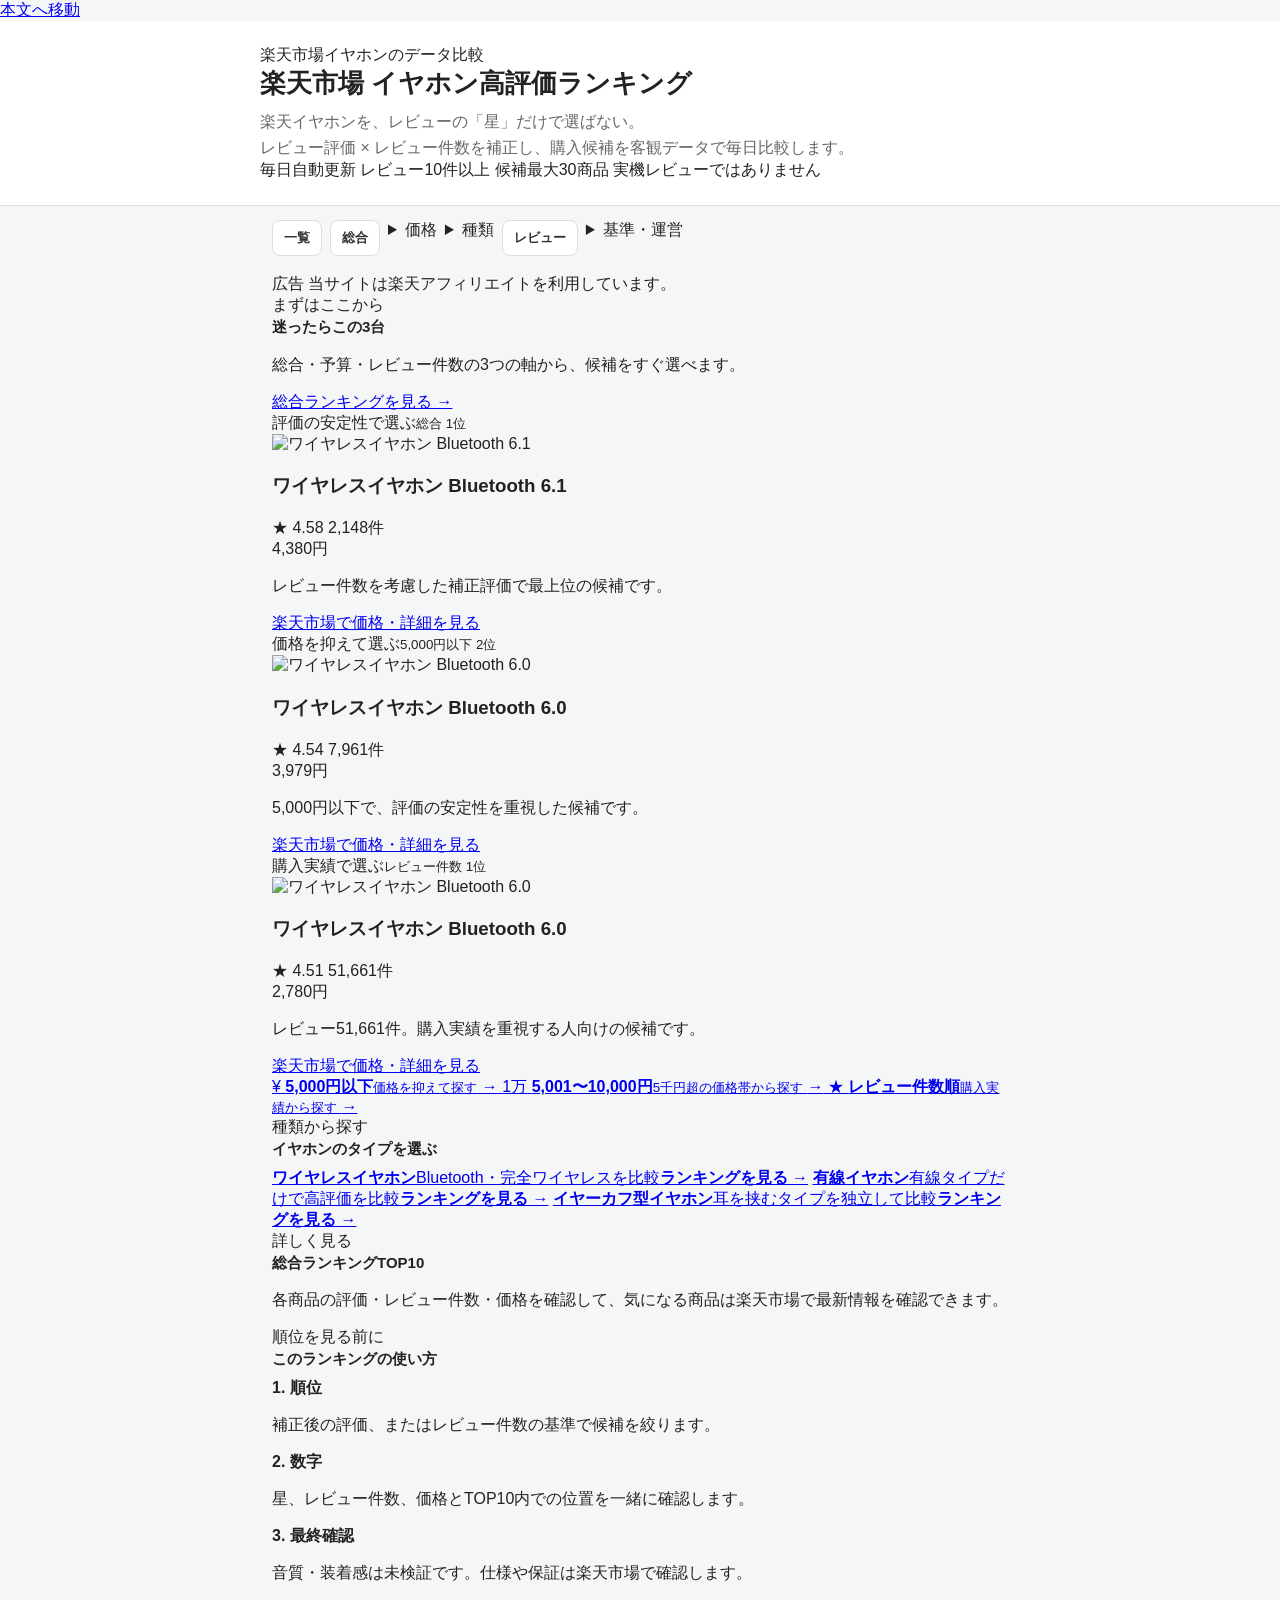
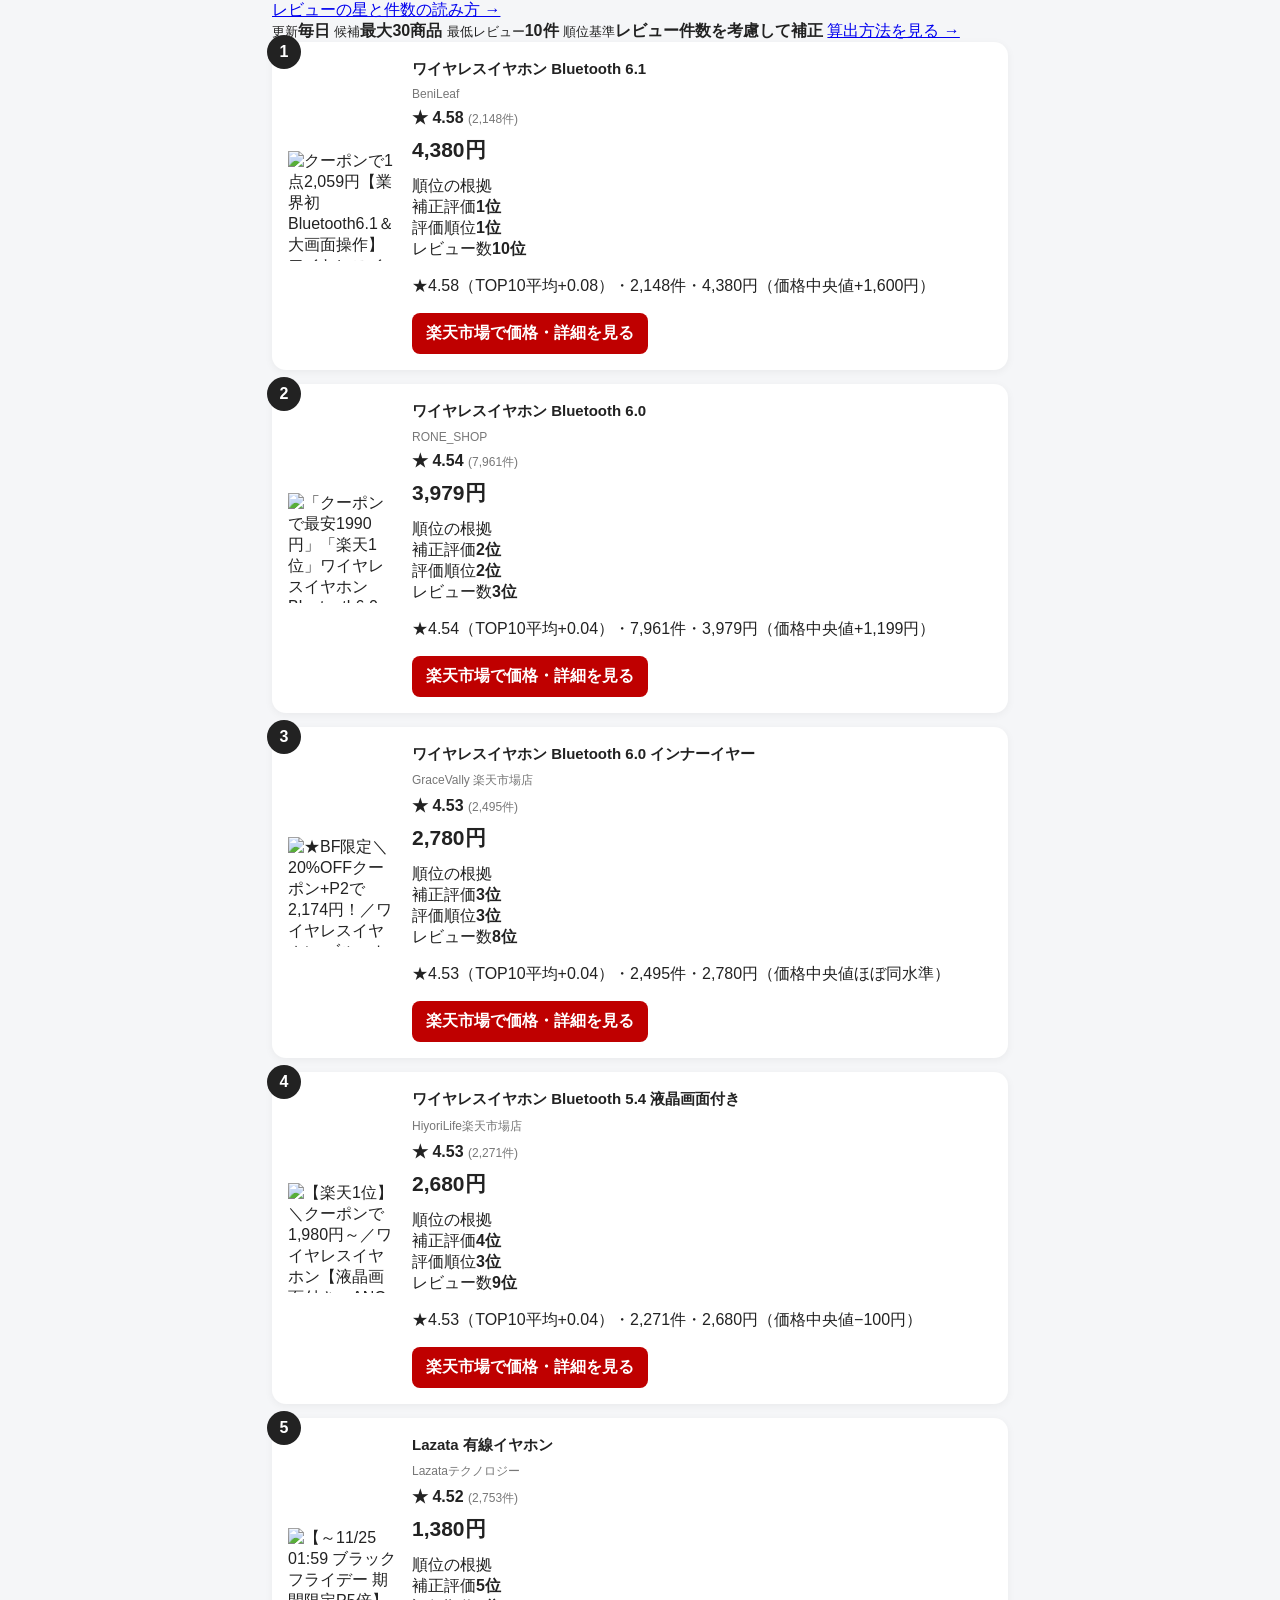
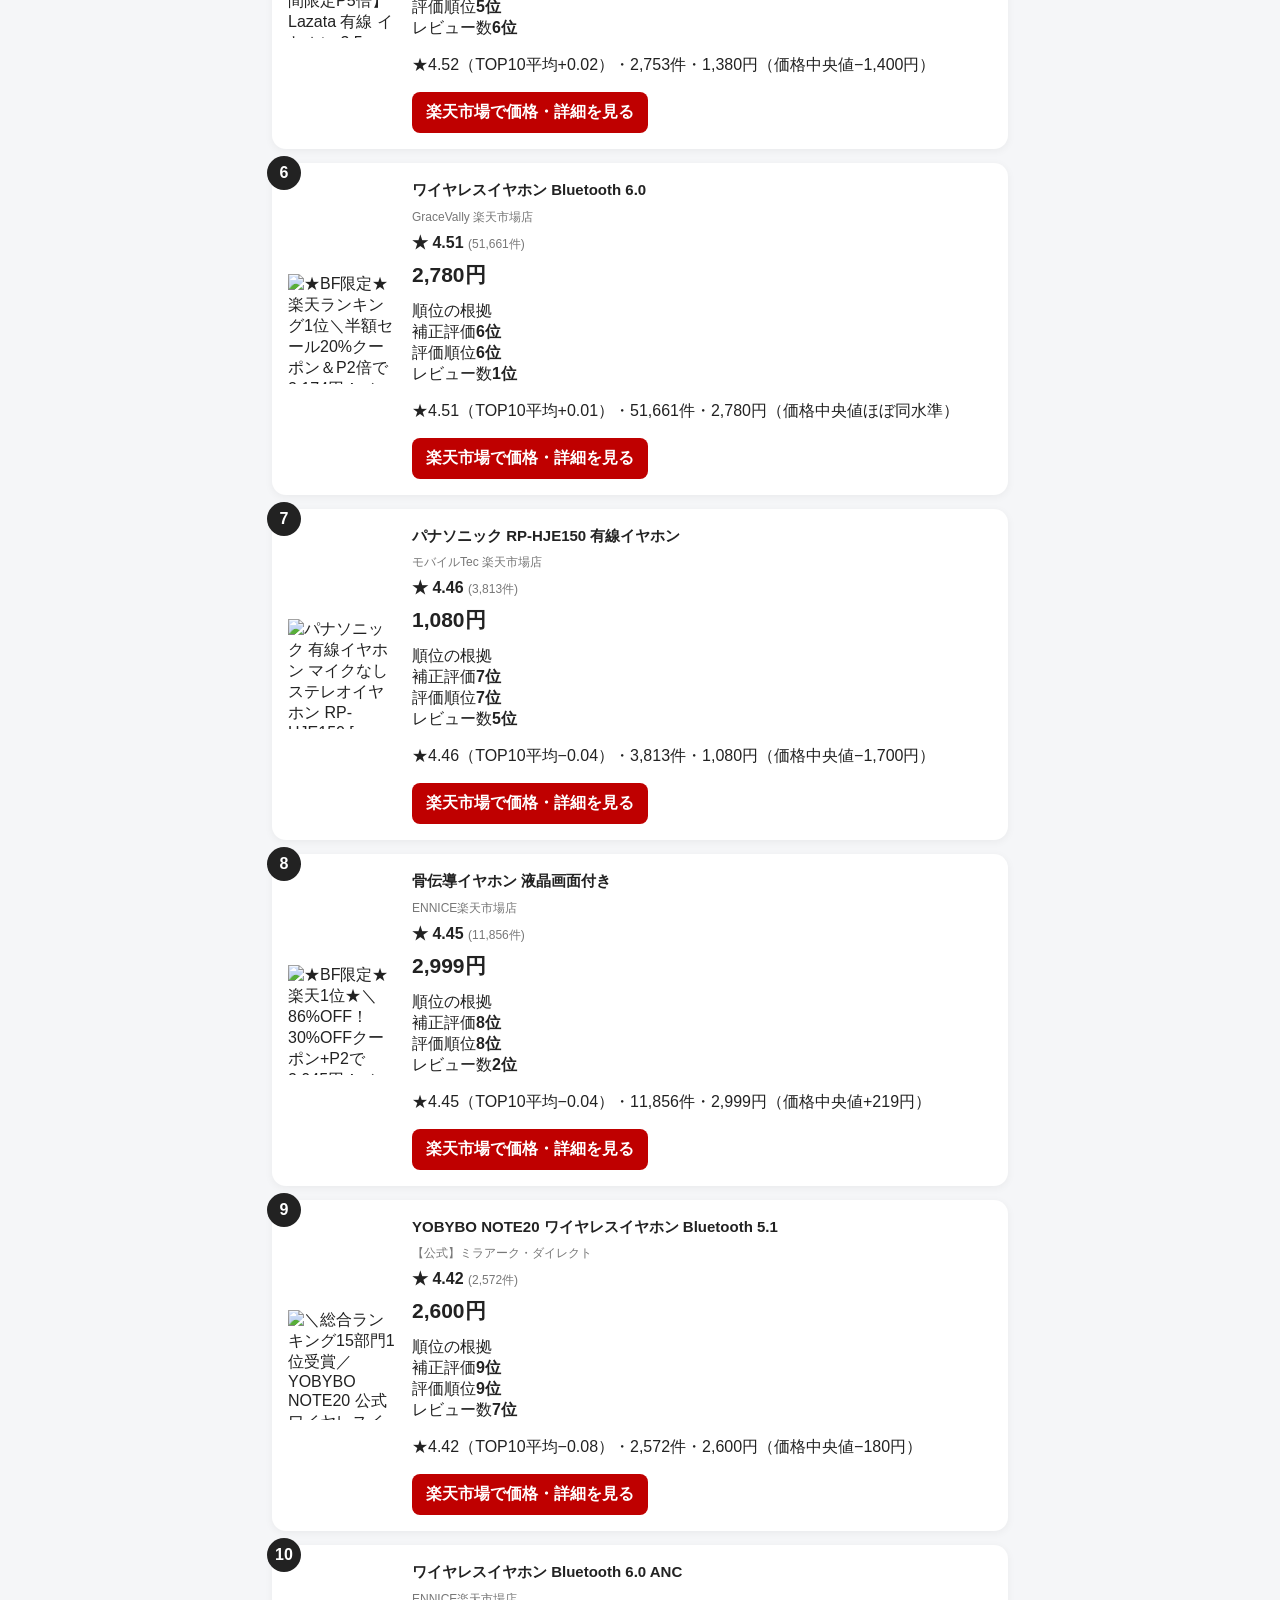
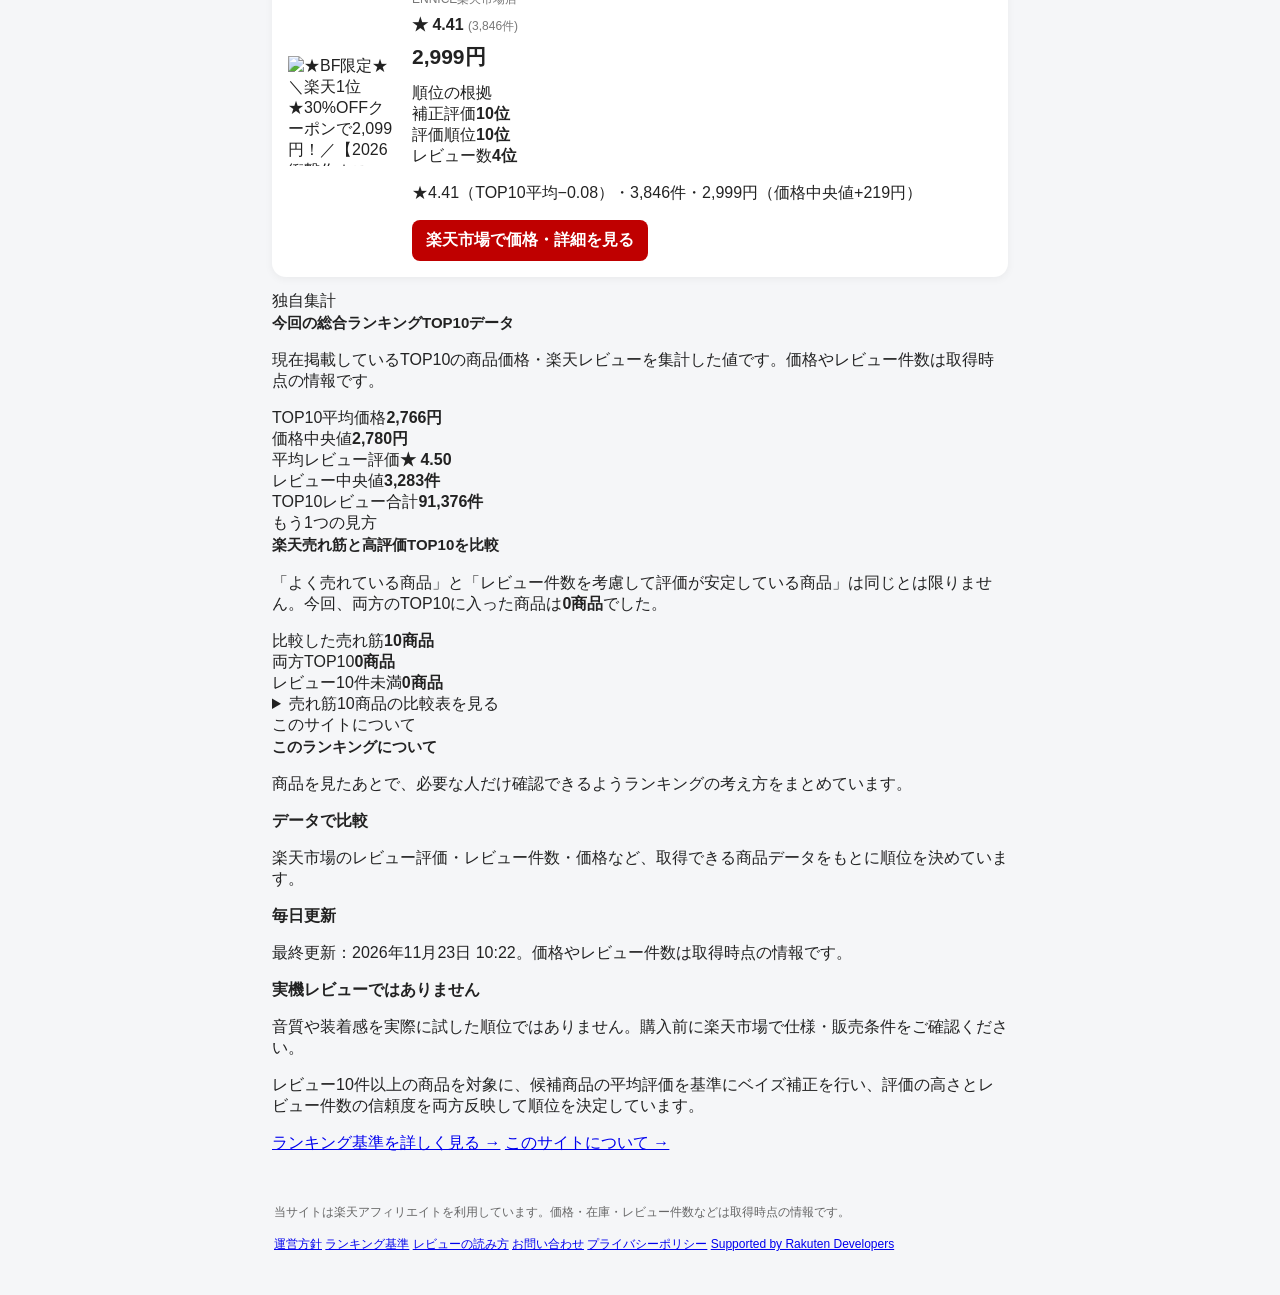
==== commit 032454a2: "Update ranking" ====
--- a/public/index.html
+++ b/public/index.html
@@ -282,7 +282,7 @@
     <h3 title="クーポンで1点2,059円【業界初Bluetooth6.1＆大画面操作】 ワイヤレスイヤホン ANC対応 ENC通話 タッチ操作 ワイヤレス イヤホン bluetooth ブルートゥースイヤホン 残量表示 多機能 イヤホン 自動ペアリング HiFi LEDディスプレイ 落下防止ストラップ付 会議 運動">ワイヤレスイヤホン Bluetooth 6.1</h3>
     <div class="quick-stats">
         <span class="data-chip">★ 4.58</span>
-        <span class="data-chip">2,146件</span>
+        <span class="data-chip">2,148件</span>
     </div>
     <div class="quick-price">4,380円</div>
     <p class="quick-reason">レビュー件数を考慮した補正評価で最上位の候補です。</p>
@@ -295,7 +295,7 @@
     <h3 title="「クーポンで最安1990円」「楽天1位」ワイヤレスイヤホン Bluetooth6.0 ENCノイズキャンセリンク 瞬間接続 bluetooth イヤホン ワイヤレス 低遅延 左右分離型 マイク付き 軽型 ブルートゥース イヤホン 両耳通話 片耳 IPX7防水 iPhone/Android適用 2026">ワイヤレスイヤホン Bluetooth 6.0</h3>
     <div class="quick-stats">
         <span class="data-chip">★ 4.54</span>
-        <span class="data-chip">7,957件</span>
+        <span class="data-chip">7,961件</span>
     </div>
     <div class="quick-price">3,979円</div>
     <p class="quick-reason">5,000円以下で、評価の安定性を重視した候補です。</p>
@@ -308,10 +308,10 @@
     <h3 title="★BF限定★楽天ランキング1位＼半額セール20%クーポン＆P2倍で2,174円！／2024年間MVP ワイヤレスイヤホン bluetoothイヤホン 残量表示 Bluetooth6.0 ENC ノイズキャンセリング 自動ペアリング 36H連続再生 Type‐C急速充電 IPX7防水 AAC対応 マイク内蔵 iPhone/Android 旅行">ワイヤレスイヤホン Bluetooth 6.0</h3>
     <div class="quick-stats">
         <span class="data-chip">★ 4.51</span>
-        <span class="data-chip">51,632件</span>
+        <span class="data-chip">51,661件</span>
     </div>
     <div class="quick-price">2,780円</div>
-    <p class="quick-reason">レビュー51,632件。購入実績を重視する人向けの候補です。</p>
+    <p class="quick-reason">レビュー51,661件。購入実績を重視する人向けの候補です。</p>
     <a class="quick-button" href="https://hb.afl.rakuten.co.jp/hgc/g00u931o.0jxur942.g00u931o.0jxus33a/?pc=https%3A%2F%2Fitem.rakuten.co.jp%2Fgracevally%2Fgrace-x1%2F&amp;m=http%3A%2F%2Fm.rakuten.co.jp%2Fgracevally%2Fi%2F10000003%2F&amp;rafcid=wsc_i_is_185f2893-0501-405d-9910-8f88eb47af60" target="_blank"
        rel="nofollow sponsored noopener">楽天市場で価格・詳細を見る</a>
 </article>
@@ -378,14 +378,14 @@
                     <div class="shop">BeniLeaf</div>
                     <div class="rating">
                         ★ 4.58
-                        <span>(2,146件)</span>
+                        <span>(2,148件)</span>
                     </div>
                     <div class="price">4,380円</div>
 <!-- rank-insight:start -->
 <div class="card-insight" aria-label="この商品の順位データ">
   <div class="card-insight-label">順位の根拠</div>
   <div class="insight-metrics"><div class="insight-metric" data-rank="1"><div class="metric-head"><span>補正評価</span><strong>1位</strong></div><span class="metric-track" aria-hidden="true"><span class="metric-fill" style="width:100%"></span></span></div><div class="insight-metric" data-rank="1"><div class="metric-head"><span>評価順位</span><strong>1位</strong></div><span class="metric-track" aria-hidden="true"><span class="metric-fill" style="width:100%"></span></span></div><div class="insight-metric" data-rank="10"><div class="metric-head"><span>レビュー数</span><strong>10位</strong></div><span class="metric-track" aria-hidden="true"><span class="metric-fill" style="width:10%"></span></span></div></div>
-  <p class="insight-detail">★4.58（TOP10平均+0.08）・2,146件・4,380円（価格中央値+1,600円）</p>
+  <p class="insight-detail">★4.58（TOP10平均+0.08）・2,148件・4,380円（価格中央値+1,600円）</p>
 </div>
 <!-- rank-insight:end -->
                     <a
@@ -405,14 +405,14 @@
                     <div class="shop">RONE_SHOP</div>
                     <div class="rating">
                         ★ 4.54
-                        <span>(7,957件)</span>
+                        <span>(7,961件)</span>
                     </div>
                     <div class="price">3,979円</div>
 <!-- rank-insight:start -->
 <div class="card-insight" aria-label="この商品の順位データ">
   <div class="card-insight-label">順位の根拠</div>
   <div class="insight-metrics"><div class="insight-metric" data-rank="2"><div class="metric-head"><span>補正評価</span><strong>2位</strong></div><span class="metric-track" aria-hidden="true"><span class="metric-fill" style="width:90%"></span></span></div><div class="insight-metric" data-rank="2"><div class="metric-head"><span>評価順位</span><strong>2位</strong></div><span class="metric-track" aria-hidden="true"><span class="metric-fill" style="width:90%"></span></span></div><div class="insight-metric" data-rank="3"><div class="metric-head"><span>レビュー数</span><strong>3位</strong></div><span class="metric-track" aria-hidden="true"><span class="metric-fill" style="width:80%"></span></span></div></div>
-  <p class="insight-detail">★4.54（TOP10平均+0.04）・7,957件・3,979円（価格中央値+1,199円）</p>
+  <p class="insight-detail">★4.54（TOP10平均+0.04）・7,961件・3,979円（価格中央値+1,199円）</p>
 </div>
 <!-- rank-insight:end -->
                     <a
@@ -513,14 +513,14 @@
                     <div class="shop">GraceVally 楽天市場店</div>
                     <div class="rating">
                         ★ 4.51
-                        <span>(51,632件)</span>
+                        <span>(51,661件)</span>
                     </div>
                     <div class="price">2,780円</div>
 <!-- rank-insight:start -->
 <div class="card-insight" aria-label="この商品の順位データ">
   <div class="card-insight-label">順位の根拠</div>
   <div class="insight-metrics"><div class="insight-metric" data-rank="6"><div class="metric-head"><span>補正評価</span><strong>6位</strong></div><span class="metric-track" aria-hidden="true"><span class="metric-fill" style="width:50%"></span></span></div><div class="insight-metric" data-rank="6"><div class="metric-head"><span>評価順位</span><strong>6位</strong></div><span class="metric-track" aria-hidden="true"><span class="metric-fill" style="width:50%"></span></span></div><div class="insight-metric" data-rank="1"><div class="metric-head"><span>レビュー数</span><strong>1位</strong></div><span class="metric-track" aria-hidden="true"><span class="metric-fill" style="width:100%"></span></span></div></div>
-  <p class="insight-detail">★4.51（TOP10平均+0.01）・51,632件・2,780円（価格中央値ほぼ同水準）</p>
+  <p class="insight-detail">★4.51（TOP10平均+0.01）・51,661件・2,780円（価格中央値ほぼ同水準）</p>
 </div>
 <!-- rank-insight:end -->
                     <a
@@ -567,14 +567,14 @@
                     <div class="shop">ENNICE楽天市場店</div>
                     <div class="rating">
                         ★ 4.45
-                        <span>(11,828件)</span>
+                        <span>(11,856件)</span>
                     </div>
                     <div class="price">2,999円</div>
 <!-- rank-insight:start -->
 <div class="card-insight" aria-label="この商品の順位データ">
   <div class="card-insight-label">順位の根拠</div>
   <div class="insight-metrics"><div class="insight-metric" data-rank="8"><div class="metric-head"><span>補正評価</span><strong>8位</strong></div><span class="metric-track" aria-hidden="true"><span class="metric-fill" style="width:30%"></span></span></div><div class="insight-metric" data-rank="8"><div class="metric-head"><span>評価順位</span><strong>8位</strong></div><span class="metric-track" aria-hidden="true"><span class="metric-fill" style="width:30%"></span></span></div><div class="insight-metric" data-rank="2"><div class="metric-head"><span>レビュー数</span><strong>2位</strong></div><span class="metric-track" aria-hidden="true"><span class="metric-fill" style="width:90%"></span></span></div></div>
-  <p class="insight-detail">★4.45（TOP10平均−0.04）・11,828件・2,999円（価格中央値+219円）</p>
+  <p class="insight-detail">★4.45（TOP10平均−0.04）・11,856件・2,999円（価格中央値+219円）</p>
 </div>
 <!-- rank-insight:end -->
                     <a
@@ -621,14 +621,14 @@
                     <div class="shop">ENNICE楽天市場店</div>
                     <div class="rating">
                         ★ 4.41
-                        <span>(3,844件)</span>
+                        <span>(3,846件)</span>
                     </div>
                     <div class="price">2,999円</div>
 <!-- rank-insight:start -->
 <div class="card-insight" aria-label="この商品の順位データ">
   <div class="card-insight-label">順位の根拠</div>
   <div class="insight-metrics"><div class="insight-metric" data-rank="10"><div class="metric-head"><span>補正評価</span><strong>10位</strong></div><span class="metric-track" aria-hidden="true"><span class="metric-fill" style="width:10%"></span></span></div><div class="insight-metric" data-rank="10"><div class="metric-head"><span>評価順位</span><strong>10位</strong></div><span class="metric-track" aria-hidden="true"><span class="metric-fill" style="width:10%"></span></span></div><div class="insight-metric" data-rank="4"><div class="metric-head"><span>レビュー数</span><strong>4位</strong></div><span class="metric-track" aria-hidden="true"><span class="metric-fill" style="width:70%"></span></span></div></div>
-  <p class="insight-detail">★4.41（TOP10平均−0.08）・3,844件・2,999円（価格中央値+219円）</p>
+  <p class="insight-detail">★4.41（TOP10平均−0.08）・3,846件・2,999円（価格中央値+219円）</p>
 </div>
 <!-- rank-insight:end -->
                     <a
@@ -650,7 +650,7 @@
         <div><span>価格中央値</span><strong>2,780円</strong></div>
         <div><span>平均レビュー評価</span><strong>★ 4.50</strong></div>
         <div><span>レビュー中央値</span><strong>3,283件</strong></div>
-        <div><span>TOP10レビュー合計</span><strong>91,311件</strong></div>
+        <div><span>TOP10レビュー合計</span><strong>91,376件</strong></div>
     </div>
 </section>
 <!-- sales-compare:start -->
@@ -663,7 +663,7 @@
   <div class="sales-compare-glance" aria-label="比較結果の概要">
     <div><span>比較した売れ筋</span><strong>10商品</strong></div>
     <div><span>両方TOP10</span><strong>0商品</strong></div>
-    <div><span>レビュー10件未満</span><strong>1商品</strong></div>
+    <div><span>レビュー10件未満</span><strong>0商品</strong></div>
   </div>
   <details class="sales-compare-details">
     <summary>売れ筋10商品の比較表を見る</summary>
@@ -671,9 +671,9 @@
       <div class="compare-header" role="row">
         <div role="columnheader">楽天ジャンル順位</div><div role="columnheader">商品</div><div role="columnheader">レビュー</div><div role="columnheader">高評価順位</div>
       </div>
-      <div class="compare-row" role="row"><div role="cell" data-label="楽天ジャンル順位"><strong>1位</strong></div><div role="cell" data-label="商品"><a href="https://hb.afl.rakuten.co.jp/hgc/g00rr09o.0jxur513.g00rr09o.0jxusb64/?pc=https%3A%2F%2Fitem.rakuten.co.jp%2Fanker%2Fd1202%2F&amp;rafcid=wsc_i_ra_185f2893-0501-405d-9910-8f88eb47af60" target="_blank" rel="nofollow sponsored noopener" title="【期間限定セール実施中 11/25まで】Anker Soundcore P31i (Bluetooth 6.1) 【完全ワイヤレスイヤホン/アクティブノイズキャンセリング/マルチポイント接続 / 最大50時間再生 / PSE技術基準適合】">Anker Soundcore P31i (Bluetooth 6.1) 【完全ワイヤレスイヤホン/ア…</a><small>4,990円</small></div><div role="cell" data-label="レビュー">★ 4.60<small>723件</small></div><div role="cell" data-label="高評価順位"><span class="compare-out">TOP10圏外</span></div></div><div class="compare-row" role="row"><div role="cell" data-label="楽天ジャンル順位"><strong>2位</strong></div><div role="cell" data-label="商品"><a href="https://hb.afl.rakuten.co.jp/hgc/g00um25o.0jxur3a6.g00um25o.0jxus8eb/?pc=https%3A%2F%2Fitem.rakuten.co.jp%2Fdasimon%2Fennice-s10%2F&amp;rafcid=wsc_i_ra_185f2893-0501-405d-9910-8f88eb47af60" target="_blank" rel="nofollow sponsored noopener" title="★BF限定★楽天1位★＼86%OFF！30%OFFクーポン+P2で2,045円！／Ennice【ANC対応・液晶付きイヤホン】骨伝導イヤホン bluetooth ワイヤレスイヤホン IPX7 耳掛け ENCノイズキャンセリング 多機能タッチスクリーン OWSイヤホン 耳を塞がない 小型/軽量 会議/運動/ゲーム">★BF限定★楽天1位★＼86%OFF！30%OFFクーポン+P2で2,045円！／Ennice【ANC…</a><small>2,999円</small></div><div role="cell" data-label="レビュー">★ 4.45<small>11,828件</small></div><div role="cell" data-label="高評価順位"><span class="compare-out">TOP10圏外</span></div></div><div class="compare-row" role="row"><div role="cell" data-label="楽天ジャンル順位"><strong>3位</strong></div><div role="cell" data-label="商品"><a href="https://hb.afl.rakuten.co.jp/hgc/g00tzaoo.0jxur62d.g00tzaoo.0jxus45f/?pc=https%3A%2F%2Fitem.rakuten.co.jp%2Fjblstore%2Fwave-beam2%2F&amp;rafcid=wsc_i_ra_185f2893-0501-405d-9910-8f88eb47af60" target="_blank" rel="nofollow sponsored noopener" title="★半額クーポン＆エントリー10倍★楽天1位【公式限定】JBL ワイヤレスイヤホン WAVE BEAM 2 | イヤホン Bluetooth 5.3 カナル型 スティック型 ノイズキャンセリング ノイキャン マルチポイント接続 防水性能 WEB会議 マイク付き 外音取り込み急速充電 オンライン">★半額クーポン＆エントリー10倍★楽天1位【公式限定】JBL ワイヤレスイヤホン WAVE BEAM…</a><small>8,030円</small></div><div role="cell" data-label="レビュー">★ 4.41<small>617件</small></div><div role="cell" data-label="高評価順位"><span class="compare-out">TOP10圏外</span></div></div><div class="compare-row" role="row"><div role="cell" data-label="楽天ジャンル順位"><strong>4位</strong></div><div role="cell" data-label="商品"><a href="https://hb.afl.rakuten.co.jp/hgc/g00tof9o.0jxur670.g00tof9o.0jxus06e/?pc=https%3A%2F%2Fitem.rakuten.co.jp%2Frakutenmobile-store%2Fapple-rm2609008%2F&amp;rafcid=wsc_i_ra_185f2893-0501-405d-9910-8f88eb47af60" target="_blank" rel="nofollow sponsored noopener" title="【新登場】 Apple AirPods 5">【新登場】 Apple AirPods 5</a><small>23,800円</small></div><div role="cell" data-label="レビュー">★ 5.00<small>11件</small></div><div role="cell" data-label="高評価順位"><span class="compare-out">TOP10圏外</span></div></div><div class="compare-row" role="row"><div role="cell" data-label="楽天ジャンル順位"><strong>5位</strong></div><div role="cell" data-label="商品"><a href="https://hb.afl.rakuten.co.jp/hgc/g00u931o.0jxur942.g00u931o.0jxus33a/?pc=https%3A%2F%2Fitem.rakuten.co.jp%2Fgracevally%2Fgrace-x1%2F&amp;rafcid=wsc_i_ra_185f2893-0501-405d-9910-8f88eb47af60" target="_blank" rel="nofollow sponsored noopener" title="★BF限定★楽天ランキング1位＼半額セール20%クーポン＆P2倍で2,174円！／2024年間MVP ワイヤレスイヤホン bluetoothイヤホン 残量表示 Bluetooth6.0 ENC ノイズキャンセリング 自動ペアリング 36H連続再生 Type‐C急速充電 IPX7防水 AAC対応 マイク内蔵 iPhone/Android 旅行">★BF限定★楽天ランキング1位＼半額セール20%クーポン＆P2倍で2,174円！／2024年間MVP…</a><small>2,780円</small></div><div role="cell" data-label="レビュー">★ 4.51<small>51,633件</small></div><div role="cell" data-label="高評価順位"><span class="compare-out">TOP10圏外</span></div></div><div class="compare-row" role="row"><div role="cell" data-label="楽天ジャンル順位"><strong>6位</strong></div><div role="cell" data-label="商品"><a href="https://hb.afl.rakuten.co.jp/hgc/g00u820o.0jxur61a.g00u820o.0jxuse11/?pc=https%3A%2F%2Fitem.rakuten.co.jp%2Faudio-technica%2F130308930%2F&amp;rafcid=wsc_i_ra_185f2893-0501-405d-9910-8f88eb47af60" target="_blank" rel="nofollow sponsored noopener" title="【50%OFFクーポン 11/25 1:59まで】オーディオテクニカ ATH-SQ1TW2 ワイヤレスイヤホン Bluetooth マルチポイント ワイヤレス充電 ながら聞き ハンズフリー通話 片耳通話可能 小型 低遅延 ギフト ラッピング プレゼント">オーディオテクニカ ATH-SQ1TW2 ワイヤレスイヤホン Bluetooth マルチポイント ワイ…</a><small>10,780円</small></div><div role="cell" data-label="レビュー">★ 4.14<small>131件</small></div><div role="cell" data-label="高評価順位"><span class="compare-out">TOP10圏外</span></div></div><div class="compare-row" role="row"><div role="cell" data-label="楽天ジャンル順位"><strong>7位</strong></div><div role="cell" data-label="商品"><a href="https://hb.afl.rakuten.co.jp/hgc/g00u6nto.0jxur23d.g00u6nto.0jxusb20/?pc=https%3A%2F%2Fitem.rakuten.co.jp%2Fhuawei-official%2F55037246%2F&amp;rafcid=wsc_i_ra_185f2893-0501-405d-9910-8f88eb47af60" target="_blank" rel="nofollow sponsored noopener" title="【BFで超おトク！】【公式】【特典付き】HUAWEI FreeClip 2 S ワイヤレスイヤホン Bluetooth イヤーカフ型 38時間再生 左右自動認識 IP57 急速充電">【BFで超おトク！】【公式】【特典付き】HUAWEI FreeClip 2 S ワイヤレスイヤホン B…</a><small>24,800円</small></div><div role="cell" data-label="レビュー">★ 4.68<small>1,137件</small></div><div role="cell" data-label="高評価順位"><span class="compare-out">TOP10圏外</span></div></div><div class="compare-row" role="row"><div role="cell" data-label="楽天ジャンル順位"><strong>8位</strong></div><div role="cell" data-label="商品"><a href="https://hb.afl.rakuten.co.jp/hgc/g00ty3ao.0jxur429.g00ty3ao.0jxus698/?pc=https%3A%2F%2Fitem.rakuten.co.jp%2Fksk-electronics%2Fair_pro%2F&amp;rafcid=wsc_i_ra_185f2893-0501-405d-9910-8f88eb47af60" target="_blank" rel="nofollow sponsored noopener" title="AirPods Pro 第一世代 新品未使用 単品『片耳 左耳 右耳 A2084 A2083 対応』ホワイト 別売り 非セット">AirPods Pro 第一世代 新品未使用 単品『片耳 左耳 右耳 A2084 A2083 対応』ホ…</a><small>9,200円</small></div><div role="cell" data-label="レビュー">★ 4.64<small>872件</small></div><div role="cell" data-label="高評価順位"><span class="compare-out">TOP10圏外</span></div></div><div class="compare-row" role="row"><div role="cell" data-label="楽天ジャンル順位"><strong>9位</strong></div><div role="cell" data-label="商品"><a href="https://hb.afl.rakuten.co.jp/hgc/g00rr09o.0jxur513.g00rr09o.0jxusb64/?pc=https%3A%2F%2Fitem.rakuten.co.jp%2Fanker%2Fd1101-2%2F&amp;rafcid=wsc_i_ra_185f2893-0501-405d-9910-8f88eb47af60" target="_blank" rel="nofollow sponsored noopener" title="Soundcore C50i（Bluetooth 6.0）【オープンイヤー型ワイヤレスイヤホン/イヤーカフ/ながら聴き/自転車 / IP55防水規格/ 最大28時間再生 / LDAC対応/マルチポイント接続】イーブイモデル">Soundcore C50i（Bluetooth 6.0）【オープンイヤー型ワイヤレスイヤホン/イヤー…</a><small>13,990円</small></div><div role="cell" data-label="レビュー">★ 4.80<small>5件</small></div><div role="cell" data-label="高評価順位"><span class="compare-out">対象外（10件未満）</span></div></div><div class="compare-row" role="row"><div role="cell" data-label="楽天ジャンル順位"><strong>10位</strong></div><div role="cell" data-label="商品"><a href="https://hb.afl.rakuten.co.jp/hgc/g00r8mvo.0jxurcd8.g00r8mvo.0jxus411/?pc=https%3A%2F%2Fitem.rakuten.co.jp%2Fr-kojima%2F4548736161429%2F&amp;rafcid=wsc_i_ra_185f2893-0501-405d-9910-8f88eb47af60" target="_blank" rel="nofollow sponsored noopener" title="ソニー　SONY　フルワイヤレスイヤホン [ ワイヤレス ( 左右分離 ) / Bluetooth 対応 ] ブラック　WF-C510BC">ソニー SONY フルワイヤレスイヤホン [ ワイヤレス ( 左右分離 ) / Bluetooth 対…</a><small>7,903円</small></div><div role="cell" data-label="レビュー">★ 4.53<small>17件</small></div><div role="cell" data-label="高評価順位"><span class="compare-out">TOP10圏外</span></div></div>
-    </div>
-    <p class="compare-note">楽天側は「ヘッドホン・イヤホン」ジャンルのランキングAPIによるリアルタイム順位（Sun, 22 Nov 2026 09:41:00 +0900）から、商品名でイヤホンと確認できる商品を抽出しています。元の楽天ジャンル順位は変更していません。当サイト高評価はレビュー10件以上を対象にレビュー件数を考慮して補正した総合TOP10です。音質・装着感などの実機評価ではありません。</p>
+      <div class="compare-row" role="row"><div role="cell" data-label="楽天ジャンル順位"><strong>1位</strong></div><div role="cell" data-label="商品"><a href="https://hb.afl.rakuten.co.jp/hgc/g00rr09o.0jxur513.g00rr09o.0jxusb64/?pc=https%3A%2F%2Fitem.rakuten.co.jp%2Fanker%2Fd1202%2F&amp;rafcid=wsc_i_ra_185f2893-0501-405d-9910-8f88eb47af60" target="_blank" rel="nofollow sponsored noopener" title="【期間限定セール実施中 11/25まで】Anker Soundcore P31i (Bluetooth 6.1) 【完全ワイヤレスイヤホン/アクティブノイズキャンセリング/マルチポイント接続 / 最大50時間再生 / PSE技術基準適合】">Anker Soundcore P31i (Bluetooth 6.1) 【完全ワイヤレスイヤホン/ア…</a><small>4,990円</small></div><div role="cell" data-label="レビュー">★ 4.61<small>727件</small></div><div role="cell" data-label="高評価順位"><span class="compare-out">TOP10圏外</span></div></div><div class="compare-row" role="row"><div role="cell" data-label="楽天ジャンル順位"><strong>2位</strong></div><div role="cell" data-label="商品"><a href="https://hb.afl.rakuten.co.jp/hgc/g00u931o.0jxur942.g00u931o.0jxus33a/?pc=https%3A%2F%2Fitem.rakuten.co.jp%2Fgracevally%2Fgrace-x1%2F&amp;rafcid=wsc_i_ra_185f2893-0501-405d-9910-8f88eb47af60" target="_blank" rel="nofollow sponsored noopener" title="★BF限定★楽天ランキング1位＼半額セール20%クーポン＆P2倍で2,174円！／2024年間MVP ワイヤレスイヤホン bluetoothイヤホン 残量表示 Bluetooth6.0 ENC ノイズキャンセリング 自動ペアリング 36H連続再生 Type‐C急速充電 IPX7防水 AAC対応 マイク内蔵 iPhone/Android 旅行">★BF限定★楽天ランキング1位＼半額セール20%クーポン＆P2倍で2,174円！／2024年間MVP…</a><small>2,780円</small></div><div role="cell" data-label="レビュー">★ 4.51<small>51,661件</small></div><div role="cell" data-label="高評価順位"><span class="compare-out">TOP10圏外</span></div></div><div class="compare-row" role="row"><div role="cell" data-label="楽天ジャンル順位"><strong>3位</strong></div><div role="cell" data-label="商品"><a href="https://hb.afl.rakuten.co.jp/hgc/g00tzaoo.0jxur62d.g00tzaoo.0jxus45f/?pc=https%3A%2F%2Fitem.rakuten.co.jp%2Fjblstore%2Fwave-beam2%2F&amp;rafcid=wsc_i_ra_185f2893-0501-405d-9910-8f88eb47af60" target="_blank" rel="nofollow sponsored noopener" title="★半額クーポン＆エントリー10倍★楽天1位【公式限定】JBL ワイヤレスイヤホン WAVE BEAM 2 | イヤホン Bluetooth 5.3 カナル型 スティック型 ノイズキャンセリング ノイキャン マルチポイント接続 防水性能 WEB会議 マイク付き 外音取り込み急速充電 オンライン">★半額クーポン＆エントリー10倍★楽天1位【公式限定】JBL ワイヤレスイヤホン WAVE BEAM…</a><small>8,030円</small></div><div role="cell" data-label="レビュー">★ 4.41<small>622件</small></div><div role="cell" data-label="高評価順位"><span class="compare-out">TOP10圏外</span></div></div><div class="compare-row" role="row"><div role="cell" data-label="楽天ジャンル順位"><strong>4位</strong></div><div role="cell" data-label="商品"><a href="https://hb.afl.rakuten.co.jp/hgc/g00tzaoo.0jxur62d.g00tzaoo.0jxus45f/?pc=https%3A%2F%2Fitem.rakuten.co.jp%2Fjblstore%2Fendurance-pace%2F&amp;rafcid=wsc_i_ra_185f2893-0501-405d-9910-8f88eb47af60" target="_blank" rel="nofollow sponsored noopener" title="★BLACK FRIDAYSALE先着CP＆エントリー10倍★【公式限定】 JBL ワイヤレスイヤホン ENDURANCE PACE | ジェイビーエル オープンイヤー ネックバンド スポーツ イヤホン エンデュランスペース Bluetooth 最大10時間再生 防水 防塵対応 IP68 イヤーフック 耳掛け 風切音抑制">★BLACK FRIDAYSALE先着CP＆エントリー10倍★【公式限定】 JBL ワイヤレスイヤホン…</a><small>7,920円</small></div><div role="cell" data-label="レビュー">★ 4.64<small>87件</small></div><div role="cell" data-label="高評価順位"><span class="compare-out">TOP10圏外</span></div></div><div class="compare-row" role="row"><div role="cell" data-label="楽天ジャンル順位"><strong>5位</strong></div><div role="cell" data-label="商品"><a href="https://hb.afl.rakuten.co.jp/hgc/g00tzaoo.0jxur62d.g00tzaoo.0jxus45f/?pc=https%3A%2F%2Fitem.rakuten.co.jp%2Fjblstore%2Ftour-pro3%2F&amp;rafcid=wsc_i_ra_185f2893-0501-405d-9910-8f88eb47af60" target="_blank" rel="nofollow sponsored noopener" title="★BLACK FRIDAY先着CP＆エントリー10倍★【公式】JBL ワイヤレスイヤホン TOUR PRO 3 | イヤホン Bluetooth 5.3 ノイズキャンセリング 液晶付き タッチパネル 画面 LDAC ハイレゾ マルチポイント ANC 外音取り込み マイク付き ハンズフリー">★BLACK FRIDAY先着CP＆エントリー10倍★【公式】JBL ワイヤレスイヤホン TOUR P…</a><small>39,600円</small></div><div role="cell" data-label="レビュー">★ 4.67<small>192件</small></div><div role="cell" data-label="高評価順位"><span class="compare-out">TOP10圏外</span></div></div><div class="compare-row" role="row"><div role="cell" data-label="楽天ジャンル順位"><strong>6位</strong></div><div role="cell" data-label="商品"><a href="https://hb.afl.rakuten.co.jp/hgc/g00tzaoo.0jxur62d.g00tzaoo.0jxus45f/?pc=https%3A%2F%2Fitem.rakuten.co.jp%2Fjblstore%2Flive-buds3%2F&amp;rafcid=wsc_i_ra_185f2893-0501-405d-9910-8f88eb47af60" target="_blank" rel="nofollow sponsored noopener" title="★BLACK FRIDAY先着CP＆エントリー10倍★＼楽天1位／【公式限定】JBL ワイヤレスイヤホン LIVE BUDS3 | イヤホン Bluetooth 5.3 ノイズキャンセリング 液晶付き タッチパネル 画面 LDAC ハイレゾ マルチポイント接続 ANC 外音取り込み IP55防水防塵 最大40時間再生">★BLACK FRIDAY先着CP＆エントリー10倍★＼楽天1位／【公式限定】JBL ワイヤレスイヤホ…</a><small>18,700円</small></div><div role="cell" data-label="レビュー">★ 4.66<small>623件</small></div><div role="cell" data-label="高評価順位"><span class="compare-out">TOP10圏外</span></div></div><div class="compare-row" role="row"><div role="cell" data-label="楽天ジャンル順位"><strong>7位</strong></div><div role="cell" data-label="商品"><a href="https://hb.afl.rakuten.co.jp/hgc/g00rr09o.0jxur513.g00rr09o.0jxusb64/?pc=https%3A%2F%2Fitem.rakuten.co.jp%2Fanker%2Fa3876%2F&amp;rafcid=wsc_i_ra_185f2893-0501-405d-9910-8f88eb47af60" target="_blank" rel="nofollow sponsored noopener" title="【期間限定セール実施中 11/25まで】Anker Soundcore V20i（Bluetooth 5.4）【オープンイヤー型ワイヤレスイヤホン / IP55防塵防水規格/ 最大36時間再生 / マルチポイント接続】">Anker Soundcore V20i（Bluetooth 5.4）【オープンイヤー型ワイヤレスイヤ…</a><small>4,990円</small></div><div role="cell" data-label="レビュー">★ 4.46<small>430件</small></div><div role="cell" data-label="高評価順位"><span class="compare-out">TOP10圏外</span></div></div><div class="compare-row" role="row"><div role="cell" data-label="楽天ジャンル順位"><strong>8位</strong></div><div role="cell" data-label="商品"><a href="https://hb.afl.rakuten.co.jp/hgc/g00u820o.0jxur61a.g00u820o.0jxuse11/?pc=https%3A%2F%2Fitem.rakuten.co.jp%2Faudio-technica%2F130308930%2F&amp;rafcid=wsc_i_ra_185f2893-0501-405d-9910-8f88eb47af60" target="_blank" rel="nofollow sponsored noopener" title="【50%OFFクーポン 11/25 1:59まで】オーディオテクニカ ATH-SQ1TW2 ワイヤレスイヤホン Bluetooth マルチポイント ワイヤレス充電 ながら聞き ハンズフリー通話 片耳通話可能 小型 低遅延 ギフト ラッピング プレゼント">オーディオテクニカ ATH-SQ1TW2 ワイヤレスイヤホン Bluetooth マルチポイント ワイ…</a><small>10,780円</small></div><div role="cell" data-label="レビュー">★ 4.14<small>131件</small></div><div role="cell" data-label="高評価順位"><span class="compare-out">TOP10圏外</span></div></div><div class="compare-row" role="row"><div role="cell" data-label="楽天ジャンル順位"><strong>9位</strong></div><div role="cell" data-label="商品"><a href="https://hb.afl.rakuten.co.jp/hgc/g00rr09o.0jxur513.g00rr09o.0jxusb64/?pc=https%3A%2F%2Fitem.rakuten.co.jp%2Fanker%2Fd1205%2F&amp;rafcid=wsc_i_ra_185f2893-0501-405d-9910-8f88eb47af60" target="_blank" rel="nofollow sponsored noopener" title="Anker Soundcore P42i 【ワイヤレスイヤホン 完全ワイヤレスイヤホン Bluetooth 6.1 ウルトラノイズキャンセリング 3.5 マルチポイント接続 最大40時間再生 コンパクト 持ち運びに便利 IP55 防塵防水規格 PSE技術基準適合】">Anker Soundcore P42i 【ワイヤレスイヤホン 完全ワイヤレスイヤホン Bluetoo…</a><small>9,990円</small></div><div role="cell" data-label="レビュー">★ 4.52<small>31件</small></div><div role="cell" data-label="高評価順位"><span class="compare-out">TOP10圏外</span></div></div><div class="compare-row" role="row"><div role="cell" data-label="楽天ジャンル順位"><strong>10位</strong></div><div role="cell" data-label="商品"><a href="https://hb.afl.rakuten.co.jp/hgc/g00tzaoo.0jxur62d.g00tzaoo.0jxus45f/?pc=https%3A%2F%2Fitem.rakuten.co.jp%2Fjblstore%2Ftune-beam2%2F&amp;rafcid=wsc_i_ra_185f2893-0501-405d-9910-8f88eb47af60" target="_blank" rel="nofollow sponsored noopener" title="★BLACK FRIDAY先着CP＆エントリー10倍★【公式限定】JBL ワイヤレスイヤホン TUNE BEAM 2 | イヤホン Bluetooth 5.3 ノイズキャンセリング マルチポイント接続 外音取り込み 専用アプリ 最大48時間再生 長時間再生 IP54防水防塵 anc トークスルー パーソナライズ機能">★BLACK FRIDAY先着CP＆エントリー10倍★【公式限定】JBL ワイヤレスイヤホン TUNE…</a><small>13,420円</small></div><div role="cell" data-label="レビュー">★ 4.41<small>106件</small></div><div role="cell" data-label="高評価順位"><span class="compare-out">TOP10圏外</span></div></div>
+    </div>
+    <p class="compare-note">楽天側は「ヘッドホン・イヤホン」ジャンルのランキングAPIによるリアルタイム順位（Mon, 23 Nov 2026 10:11:00 +0900）から、商品名でイヤホンと確認できる商品を抽出しています。元の楽天ジャンル順位は変更していません。当サイト高評価はレビュー10件以上を対象にレビュー件数を考慮して補正した総合TOP10です。音質・装着感などの実機評価ではありません。</p>
   </details>
 </section>
 <!-- sales-compare:end -->
@@ -693,7 +693,7 @@
         </div>
         <div>
             <strong>毎日更新</strong>
-            <p>最終更新：2026年11月22日 09:53。価格やレビュー件数は取得時点の情報です。</p>
+            <p>最終更新：2026年11月23日 10:22。価格やレビュー件数は取得時点の情報です。</p>
         </div>
         <div>
             <strong>実機レビューではありません</strong>
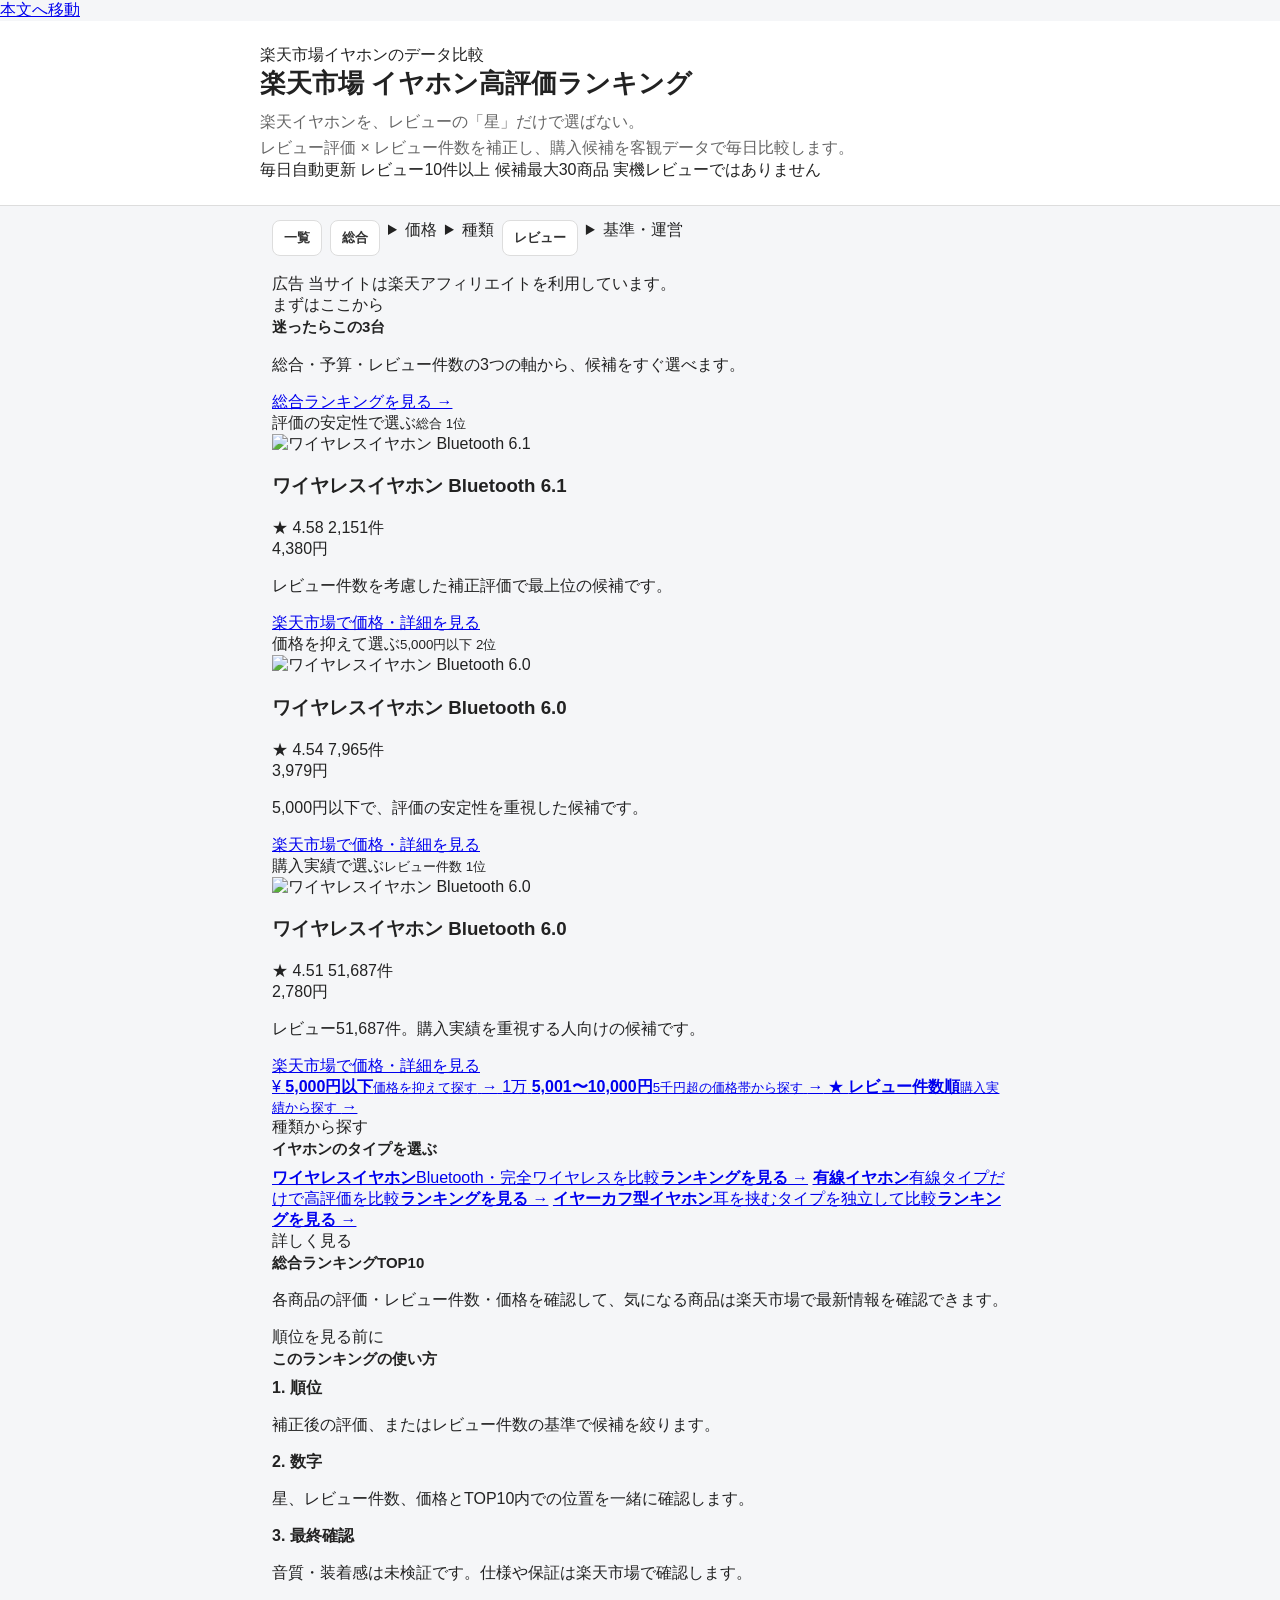
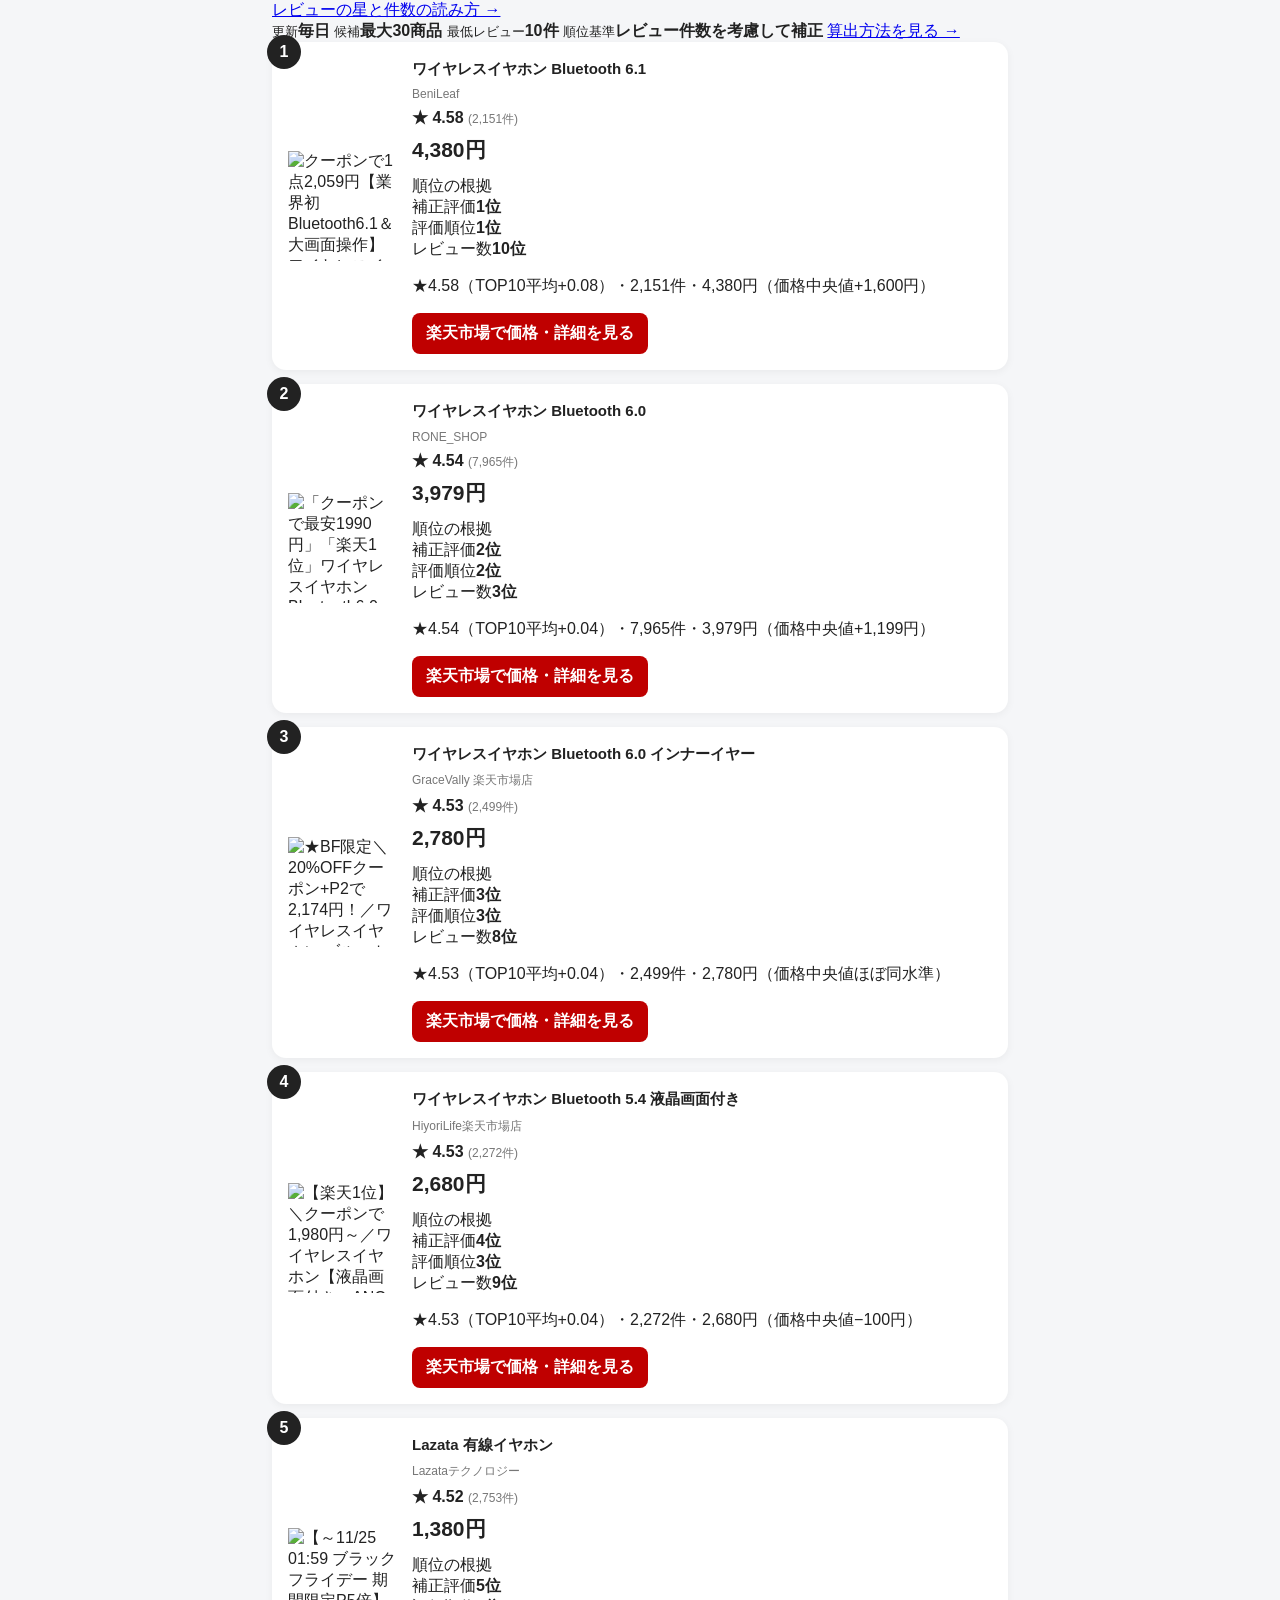
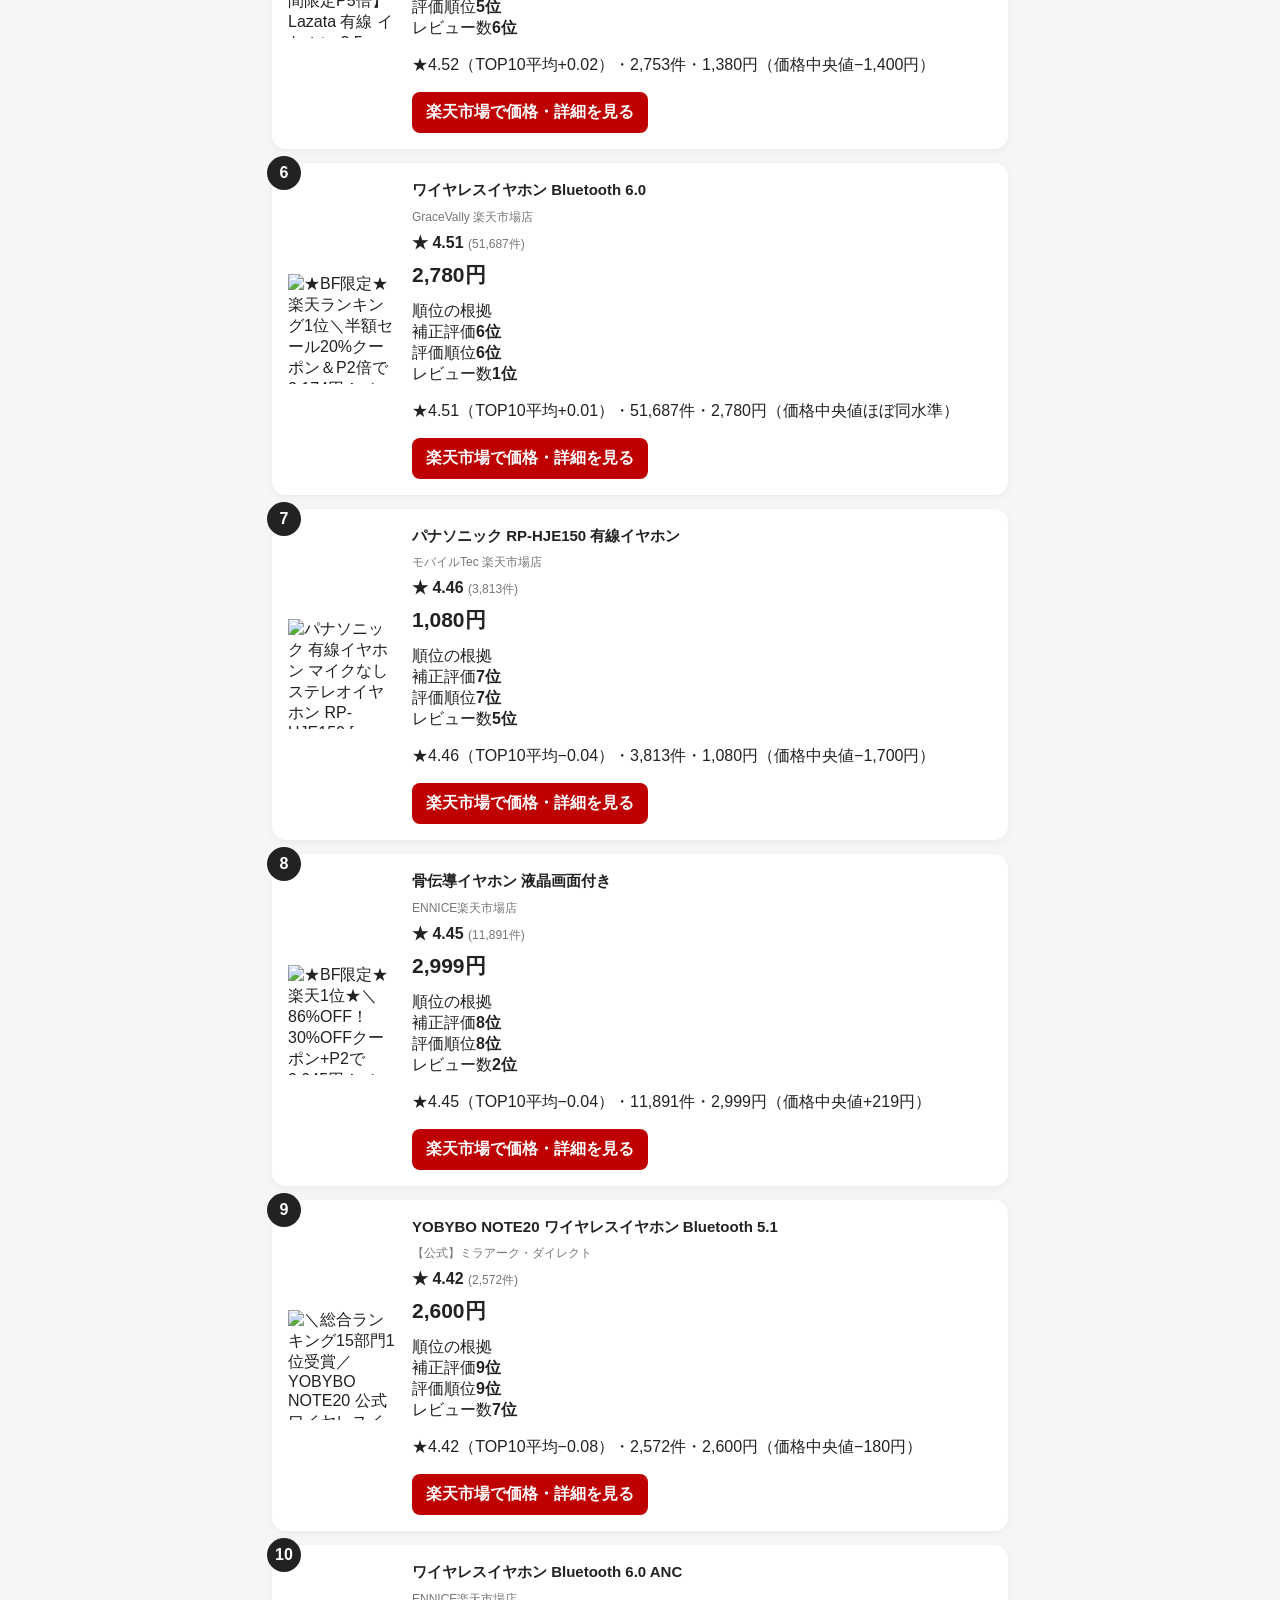
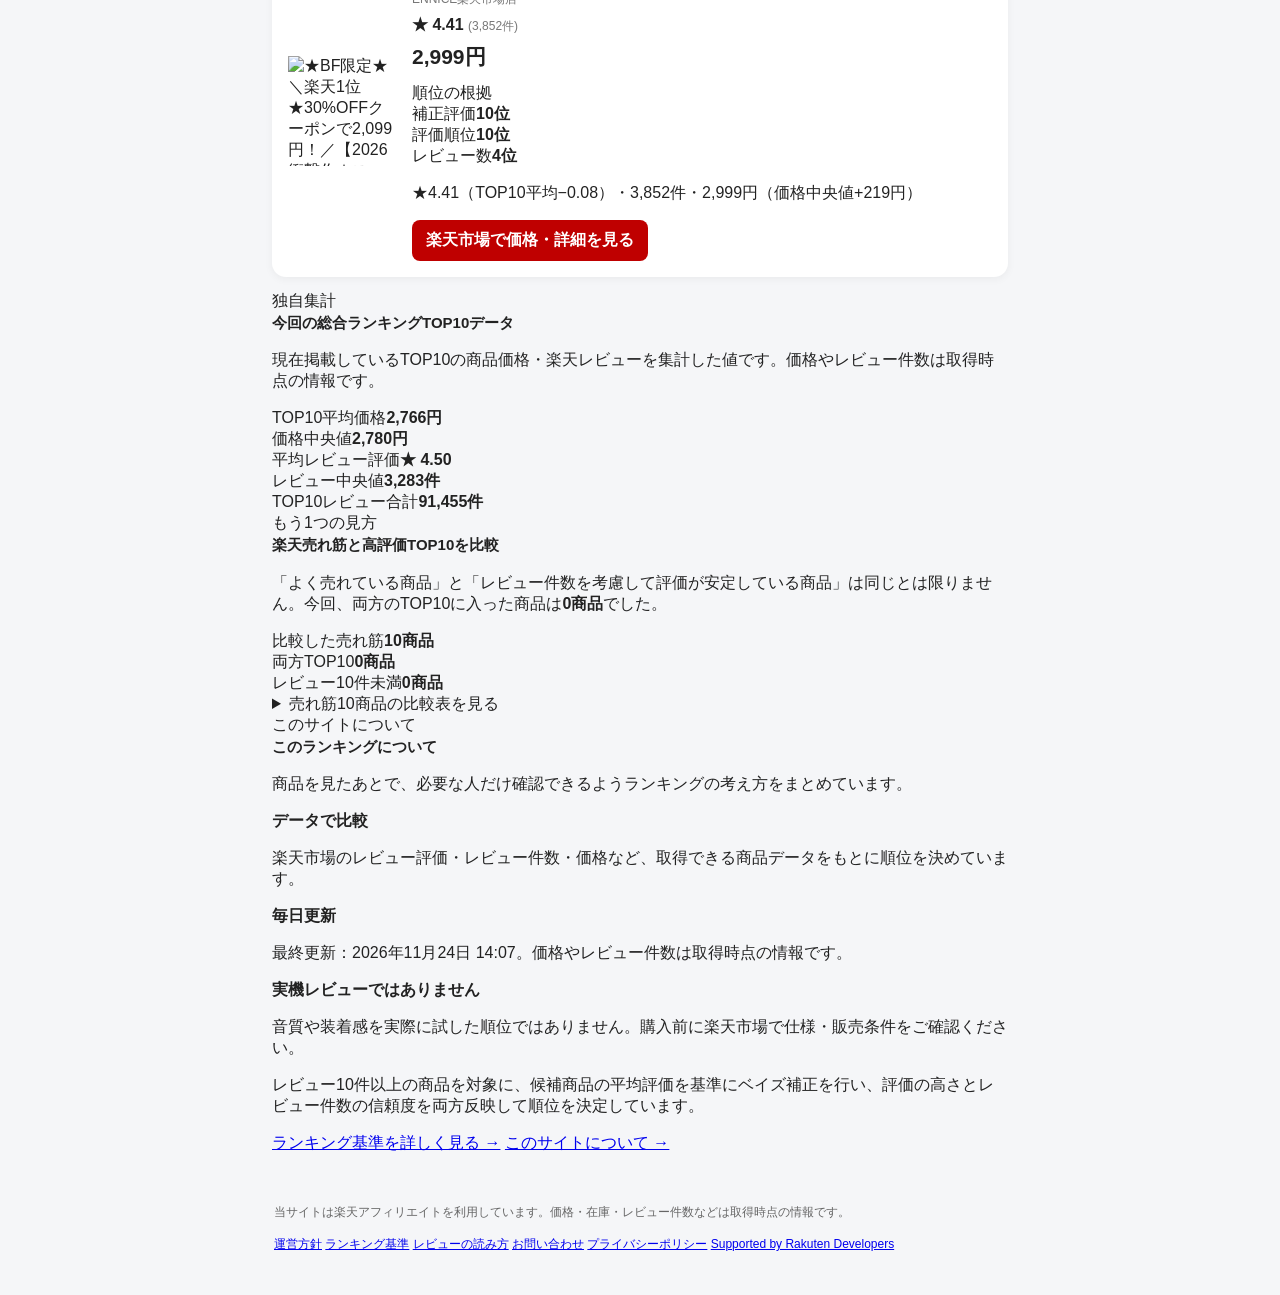
==== commit 023fde0a: "Update ranking" ====
--- a/public/index.html
+++ b/public/index.html
@@ -282,7 +282,7 @@
     <h3 title="クーポンで1点2,059円【業界初Bluetooth6.1＆大画面操作】 ワイヤレスイヤホン ANC対応 ENC通話 タッチ操作 ワイヤレス イヤホン bluetooth ブルートゥースイヤホン 残量表示 多機能 イヤホン 自動ペアリング HiFi LEDディスプレイ 落下防止ストラップ付 会議 運動">ワイヤレスイヤホン Bluetooth 6.1</h3>
     <div class="quick-stats">
         <span class="data-chip">★ 4.58</span>
-        <span class="data-chip">2,148件</span>
+        <span class="data-chip">2,151件</span>
     </div>
     <div class="quick-price">4,380円</div>
     <p class="quick-reason">レビュー件数を考慮した補正評価で最上位の候補です。</p>
@@ -295,7 +295,7 @@
     <h3 title="「クーポンで最安1990円」「楽天1位」ワイヤレスイヤホン Bluetooth6.0 ENCノイズキャンセリンク 瞬間接続 bluetooth イヤホン ワイヤレス 低遅延 左右分離型 マイク付き 軽型 ブルートゥース イヤホン 両耳通話 片耳 IPX7防水 iPhone/Android適用 2026">ワイヤレスイヤホン Bluetooth 6.0</h3>
     <div class="quick-stats">
         <span class="data-chip">★ 4.54</span>
-        <span class="data-chip">7,961件</span>
+        <span class="data-chip">7,965件</span>
     </div>
     <div class="quick-price">3,979円</div>
     <p class="quick-reason">5,000円以下で、評価の安定性を重視した候補です。</p>
@@ -308,10 +308,10 @@
     <h3 title="★BF限定★楽天ランキング1位＼半額セール20%クーポン＆P2倍で2,174円！／2024年間MVP ワイヤレスイヤホン bluetoothイヤホン 残量表示 Bluetooth6.0 ENC ノイズキャンセリング 自動ペアリング 36H連続再生 Type‐C急速充電 IPX7防水 AAC対応 マイク内蔵 iPhone/Android 旅行">ワイヤレスイヤホン Bluetooth 6.0</h3>
     <div class="quick-stats">
         <span class="data-chip">★ 4.51</span>
-        <span class="data-chip">51,661件</span>
+        <span class="data-chip">51,687件</span>
     </div>
     <div class="quick-price">2,780円</div>
-    <p class="quick-reason">レビュー51,661件。購入実績を重視する人向けの候補です。</p>
+    <p class="quick-reason">レビュー51,687件。購入実績を重視する人向けの候補です。</p>
     <a class="quick-button" href="https://hb.afl.rakuten.co.jp/hgc/g00u931o.0jxur942.g00u931o.0jxus33a/?pc=https%3A%2F%2Fitem.rakuten.co.jp%2Fgracevally%2Fgrace-x1%2F&amp;m=http%3A%2F%2Fm.rakuten.co.jp%2Fgracevally%2Fi%2F10000003%2F&amp;rafcid=wsc_i_is_185f2893-0501-405d-9910-8f88eb47af60" target="_blank"
        rel="nofollow sponsored noopener">楽天市場で価格・詳細を見る</a>
 </article>
@@ -378,14 +378,14 @@
                     <div class="shop">BeniLeaf</div>
                     <div class="rating">
                         ★ 4.58
-                        <span>(2,148件)</span>
+                        <span>(2,151件)</span>
                     </div>
                     <div class="price">4,380円</div>
 <!-- rank-insight:start -->
 <div class="card-insight" aria-label="この商品の順位データ">
   <div class="card-insight-label">順位の根拠</div>
   <div class="insight-metrics"><div class="insight-metric" data-rank="1"><div class="metric-head"><span>補正評価</span><strong>1位</strong></div><span class="metric-track" aria-hidden="true"><span class="metric-fill" style="width:100%"></span></span></div><div class="insight-metric" data-rank="1"><div class="metric-head"><span>評価順位</span><strong>1位</strong></div><span class="metric-track" aria-hidden="true"><span class="metric-fill" style="width:100%"></span></span></div><div class="insight-metric" data-rank="10"><div class="metric-head"><span>レビュー数</span><strong>10位</strong></div><span class="metric-track" aria-hidden="true"><span class="metric-fill" style="width:10%"></span></span></div></div>
-  <p class="insight-detail">★4.58（TOP10平均+0.08）・2,148件・4,380円（価格中央値+1,600円）</p>
+  <p class="insight-detail">★4.58（TOP10平均+0.08）・2,151件・4,380円（価格中央値+1,600円）</p>
 </div>
 <!-- rank-insight:end -->
                     <a
@@ -405,14 +405,14 @@
                     <div class="shop">RONE_SHOP</div>
                     <div class="rating">
                         ★ 4.54
-                        <span>(7,961件)</span>
+                        <span>(7,965件)</span>
                     </div>
                     <div class="price">3,979円</div>
 <!-- rank-insight:start -->
 <div class="card-insight" aria-label="この商品の順位データ">
   <div class="card-insight-label">順位の根拠</div>
   <div class="insight-metrics"><div class="insight-metric" data-rank="2"><div class="metric-head"><span>補正評価</span><strong>2位</strong></div><span class="metric-track" aria-hidden="true"><span class="metric-fill" style="width:90%"></span></span></div><div class="insight-metric" data-rank="2"><div class="metric-head"><span>評価順位</span><strong>2位</strong></div><span class="metric-track" aria-hidden="true"><span class="metric-fill" style="width:90%"></span></span></div><div class="insight-metric" data-rank="3"><div class="metric-head"><span>レビュー数</span><strong>3位</strong></div><span class="metric-track" aria-hidden="true"><span class="metric-fill" style="width:80%"></span></span></div></div>
-  <p class="insight-detail">★4.54（TOP10平均+0.04）・7,961件・3,979円（価格中央値+1,199円）</p>
+  <p class="insight-detail">★4.54（TOP10平均+0.04）・7,965件・3,979円（価格中央値+1,199円）</p>
 </div>
 <!-- rank-insight:end -->
                     <a
@@ -432,14 +432,14 @@
                     <div class="shop">GraceVally 楽天市場店</div>
                     <div class="rating">
                         ★ 4.53
-                        <span>(2,495件)</span>
+                        <span>(2,499件)</span>
                     </div>
                     <div class="price">2,780円</div>
 <!-- rank-insight:start -->
 <div class="card-insight" aria-label="この商品の順位データ">
   <div class="card-insight-label">順位の根拠</div>
   <div class="insight-metrics"><div class="insight-metric" data-rank="3"><div class="metric-head"><span>補正評価</span><strong>3位</strong></div><span class="metric-track" aria-hidden="true"><span class="metric-fill" style="width:80%"></span></span></div><div class="insight-metric" data-rank="3"><div class="metric-head"><span>評価順位</span><strong>3位</strong></div><span class="metric-track" aria-hidden="true"><span class="metric-fill" style="width:80%"></span></span></div><div class="insight-metric" data-rank="8"><div class="metric-head"><span>レビュー数</span><strong>8位</strong></div><span class="metric-track" aria-hidden="true"><span class="metric-fill" style="width:30%"></span></span></div></div>
-  <p class="insight-detail">★4.53（TOP10平均+0.04）・2,495件・2,780円（価格中央値ほぼ同水準）</p>
+  <p class="insight-detail">★4.53（TOP10平均+0.04）・2,499件・2,780円（価格中央値ほぼ同水準）</p>
 </div>
 <!-- rank-insight:end -->
                     <a
@@ -459,14 +459,14 @@
                     <div class="shop">HiyoriLife楽天市場店</div>
                     <div class="rating">
                         ★ 4.53
-                        <span>(2,271件)</span>
+                        <span>(2,272件)</span>
                     </div>
                     <div class="price">2,680円</div>
 <!-- rank-insight:start -->
 <div class="card-insight" aria-label="この商品の順位データ">
   <div class="card-insight-label">順位の根拠</div>
   <div class="insight-metrics"><div class="insight-metric" data-rank="4"><div class="metric-head"><span>補正評価</span><strong>4位</strong></div><span class="metric-track" aria-hidden="true"><span class="metric-fill" style="width:70%"></span></span></div><div class="insight-metric" data-rank="3"><div class="metric-head"><span>評価順位</span><strong>3位</strong></div><span class="metric-track" aria-hidden="true"><span class="metric-fill" style="width:80%"></span></span></div><div class="insight-metric" data-rank="9"><div class="metric-head"><span>レビュー数</span><strong>9位</strong></div><span class="metric-track" aria-hidden="true"><span class="metric-fill" style="width:20%"></span></span></div></div>
-  <p class="insight-detail">★4.53（TOP10平均+0.04）・2,271件・2,680円（価格中央値−100円）</p>
+  <p class="insight-detail">★4.53（TOP10平均+0.04）・2,272件・2,680円（価格中央値−100円）</p>
 </div>
 <!-- rank-insight:end -->
                     <a
@@ -513,14 +513,14 @@
                     <div class="shop">GraceVally 楽天市場店</div>
                     <div class="rating">
                         ★ 4.51
-                        <span>(51,661件)</span>
+                        <span>(51,687件)</span>
                     </div>
                     <div class="price">2,780円</div>
 <!-- rank-insight:start -->
 <div class="card-insight" aria-label="この商品の順位データ">
   <div class="card-insight-label">順位の根拠</div>
   <div class="insight-metrics"><div class="insight-metric" data-rank="6"><div class="metric-head"><span>補正評価</span><strong>6位</strong></div><span class="metric-track" aria-hidden="true"><span class="metric-fill" style="width:50%"></span></span></div><div class="insight-metric" data-rank="6"><div class="metric-head"><span>評価順位</span><strong>6位</strong></div><span class="metric-track" aria-hidden="true"><span class="metric-fill" style="width:50%"></span></span></div><div class="insight-metric" data-rank="1"><div class="metric-head"><span>レビュー数</span><strong>1位</strong></div><span class="metric-track" aria-hidden="true"><span class="metric-fill" style="width:100%"></span></span></div></div>
-  <p class="insight-detail">★4.51（TOP10平均+0.01）・51,661件・2,780円（価格中央値ほぼ同水準）</p>
+  <p class="insight-detail">★4.51（TOP10平均+0.01）・51,687件・2,780円（価格中央値ほぼ同水準）</p>
 </div>
 <!-- rank-insight:end -->
                     <a
@@ -567,14 +567,14 @@
                     <div class="shop">ENNICE楽天市場店</div>
                     <div class="rating">
                         ★ 4.45
-                        <span>(11,856件)</span>
+                        <span>(11,891件)</span>
                     </div>
                     <div class="price">2,999円</div>
 <!-- rank-insight:start -->
 <div class="card-insight" aria-label="この商品の順位データ">
   <div class="card-insight-label">順位の根拠</div>
   <div class="insight-metrics"><div class="insight-metric" data-rank="8"><div class="metric-head"><span>補正評価</span><strong>8位</strong></div><span class="metric-track" aria-hidden="true"><span class="metric-fill" style="width:30%"></span></span></div><div class="insight-metric" data-rank="8"><div class="metric-head"><span>評価順位</span><strong>8位</strong></div><span class="metric-track" aria-hidden="true"><span class="metric-fill" style="width:30%"></span></span></div><div class="insight-metric" data-rank="2"><div class="metric-head"><span>レビュー数</span><strong>2位</strong></div><span class="metric-track" aria-hidden="true"><span class="metric-fill" style="width:90%"></span></span></div></div>
-  <p class="insight-detail">★4.45（TOP10平均−0.04）・11,856件・2,999円（価格中央値+219円）</p>
+  <p class="insight-detail">★4.45（TOP10平均−0.04）・11,891件・2,999円（価格中央値+219円）</p>
 </div>
 <!-- rank-insight:end -->
                     <a
@@ -621,14 +621,14 @@
                     <div class="shop">ENNICE楽天市場店</div>
                     <div class="rating">
                         ★ 4.41
-                        <span>(3,846件)</span>
+                        <span>(3,852件)</span>
                     </div>
                     <div class="price">2,999円</div>
 <!-- rank-insight:start -->
 <div class="card-insight" aria-label="この商品の順位データ">
   <div class="card-insight-label">順位の根拠</div>
   <div class="insight-metrics"><div class="insight-metric" data-rank="10"><div class="metric-head"><span>補正評価</span><strong>10位</strong></div><span class="metric-track" aria-hidden="true"><span class="metric-fill" style="width:10%"></span></span></div><div class="insight-metric" data-rank="10"><div class="metric-head"><span>評価順位</span><strong>10位</strong></div><span class="metric-track" aria-hidden="true"><span class="metric-fill" style="width:10%"></span></span></div><div class="insight-metric" data-rank="4"><div class="metric-head"><span>レビュー数</span><strong>4位</strong></div><span class="metric-track" aria-hidden="true"><span class="metric-fill" style="width:70%"></span></span></div></div>
-  <p class="insight-detail">★4.41（TOP10平均−0.08）・3,846件・2,999円（価格中央値+219円）</p>
+  <p class="insight-detail">★4.41（TOP10平均−0.08）・3,852件・2,999円（価格中央値+219円）</p>
 </div>
 <!-- rank-insight:end -->
                     <a
@@ -650,7 +650,7 @@
         <div><span>価格中央値</span><strong>2,780円</strong></div>
         <div><span>平均レビュー評価</span><strong>★ 4.50</strong></div>
         <div><span>レビュー中央値</span><strong>3,283件</strong></div>
-        <div><span>TOP10レビュー合計</span><strong>91,376件</strong></div>
+        <div><span>TOP10レビュー合計</span><strong>91,455件</strong></div>
     </div>
 </section>
 <!-- sales-compare:start -->
@@ -671,9 +671,9 @@
       <div class="compare-header" role="row">
         <div role="columnheader">楽天ジャンル順位</div><div role="columnheader">商品</div><div role="columnheader">レビュー</div><div role="columnheader">高評価順位</div>
       </div>
-      <div class="compare-row" role="row"><div role="cell" data-label="楽天ジャンル順位"><strong>1位</strong></div><div role="cell" data-label="商品"><a href="https://hb.afl.rakuten.co.jp/hgc/g00rr09o.0jxur513.g00rr09o.0jxusb64/?pc=https%3A%2F%2Fitem.rakuten.co.jp%2Fanker%2Fd1202%2F&amp;rafcid=wsc_i_ra_185f2893-0501-405d-9910-8f88eb47af60" target="_blank" rel="nofollow sponsored noopener" title="【期間限定セール実施中 11/25まで】Anker Soundcore P31i (Bluetooth 6.1) 【完全ワイヤレスイヤホン/アクティブノイズキャンセリング/マルチポイント接続 / 最大50時間再生 / PSE技術基準適合】">Anker Soundcore P31i (Bluetooth 6.1) 【完全ワイヤレスイヤホン/ア…</a><small>4,990円</small></div><div role="cell" data-label="レビュー">★ 4.61<small>727件</small></div><div role="cell" data-label="高評価順位"><span class="compare-out">TOP10圏外</span></div></div><div class="compare-row" role="row"><div role="cell" data-label="楽天ジャンル順位"><strong>2位</strong></div><div role="cell" data-label="商品"><a href="https://hb.afl.rakuten.co.jp/hgc/g00u931o.0jxur942.g00u931o.0jxus33a/?pc=https%3A%2F%2Fitem.rakuten.co.jp%2Fgracevally%2Fgrace-x1%2F&amp;rafcid=wsc_i_ra_185f2893-0501-405d-9910-8f88eb47af60" target="_blank" rel="nofollow sponsored noopener" title="★BF限定★楽天ランキング1位＼半額セール20%クーポン＆P2倍で2,174円！／2024年間MVP ワイヤレスイヤホン bluetoothイヤホン 残量表示 Bluetooth6.0 ENC ノイズキャンセリング 自動ペアリング 36H連続再生 Type‐C急速充電 IPX7防水 AAC対応 マイク内蔵 iPhone/Android 旅行">★BF限定★楽天ランキング1位＼半額セール20%クーポン＆P2倍で2,174円！／2024年間MVP…</a><small>2,780円</small></div><div role="cell" data-label="レビュー">★ 4.51<small>51,661件</small></div><div role="cell" data-label="高評価順位"><span class="compare-out">TOP10圏外</span></div></div><div class="compare-row" role="row"><div role="cell" data-label="楽天ジャンル順位"><strong>3位</strong></div><div role="cell" data-label="商品"><a href="https://hb.afl.rakuten.co.jp/hgc/g00tzaoo.0jxur62d.g00tzaoo.0jxus45f/?pc=https%3A%2F%2Fitem.rakuten.co.jp%2Fjblstore%2Fwave-beam2%2F&amp;rafcid=wsc_i_ra_185f2893-0501-405d-9910-8f88eb47af60" target="_blank" rel="nofollow sponsored noopener" title="★半額クーポン＆エントリー10倍★楽天1位【公式限定】JBL ワイヤレスイヤホン WAVE BEAM 2 | イヤホン Bluetooth 5.3 カナル型 スティック型 ノイズキャンセリング ノイキャン マルチポイント接続 防水性能 WEB会議 マイク付き 外音取り込み急速充電 オンライン">★半額クーポン＆エントリー10倍★楽天1位【公式限定】JBL ワイヤレスイヤホン WAVE BEAM…</a><small>8,030円</small></div><div role="cell" data-label="レビュー">★ 4.41<small>622件</small></div><div role="cell" data-label="高評価順位"><span class="compare-out">TOP10圏外</span></div></div><div class="compare-row" role="row"><div role="cell" data-label="楽天ジャンル順位"><strong>4位</strong></div><div role="cell" data-label="商品"><a href="https://hb.afl.rakuten.co.jp/hgc/g00tzaoo.0jxur62d.g00tzaoo.0jxus45f/?pc=https%3A%2F%2Fitem.rakuten.co.jp%2Fjblstore%2Fendurance-pace%2F&amp;rafcid=wsc_i_ra_185f2893-0501-405d-9910-8f88eb47af60" target="_blank" rel="nofollow sponsored noopener" title="★BLACK FRIDAYSALE先着CP＆エントリー10倍★【公式限定】 JBL ワイヤレスイヤホン ENDURANCE PACE | ジェイビーエル オープンイヤー ネックバンド スポーツ イヤホン エンデュランスペース Bluetooth 最大10時間再生 防水 防塵対応 IP68 イヤーフック 耳掛け 風切音抑制">★BLACK FRIDAYSALE先着CP＆エントリー10倍★【公式限定】 JBL ワイヤレスイヤホン…</a><small>7,920円</small></div><div role="cell" data-label="レビュー">★ 4.64<small>87件</small></div><div role="cell" data-label="高評価順位"><span class="compare-out">TOP10圏外</span></div></div><div class="compare-row" role="row"><div role="cell" data-label="楽天ジャンル順位"><strong>5位</strong></div><div role="cell" data-label="商品"><a href="https://hb.afl.rakuten.co.jp/hgc/g00tzaoo.0jxur62d.g00tzaoo.0jxus45f/?pc=https%3A%2F%2Fitem.rakuten.co.jp%2Fjblstore%2Ftour-pro3%2F&amp;rafcid=wsc_i_ra_185f2893-0501-405d-9910-8f88eb47af60" target="_blank" rel="nofollow sponsored noopener" title="★BLACK FRIDAY先着CP＆エントリー10倍★【公式】JBL ワイヤレスイヤホン TOUR PRO 3 | イヤホン Bluetooth 5.3 ノイズキャンセリング 液晶付き タッチパネル 画面 LDAC ハイレゾ マルチポイント ANC 外音取り込み マイク付き ハンズフリー">★BLACK FRIDAY先着CP＆エントリー10倍★【公式】JBL ワイヤレスイヤホン TOUR P…</a><small>39,600円</small></div><div role="cell" data-label="レビュー">★ 4.67<small>192件</small></div><div role="cell" data-label="高評価順位"><span class="compare-out">TOP10圏外</span></div></div><div class="compare-row" role="row"><div role="cell" data-label="楽天ジャンル順位"><strong>6位</strong></div><div role="cell" data-label="商品"><a href="https://hb.afl.rakuten.co.jp/hgc/g00tzaoo.0jxur62d.g00tzaoo.0jxus45f/?pc=https%3A%2F%2Fitem.rakuten.co.jp%2Fjblstore%2Flive-buds3%2F&amp;rafcid=wsc_i_ra_185f2893-0501-405d-9910-8f88eb47af60" target="_blank" rel="nofollow sponsored noopener" title="★BLACK FRIDAY先着CP＆エントリー10倍★＼楽天1位／【公式限定】JBL ワイヤレスイヤホン LIVE BUDS3 | イヤホン Bluetooth 5.3 ノイズキャンセリング 液晶付き タッチパネル 画面 LDAC ハイレゾ マルチポイント接続 ANC 外音取り込み IP55防水防塵 最大40時間再生">★BLACK FRIDAY先着CP＆エントリー10倍★＼楽天1位／【公式限定】JBL ワイヤレスイヤホ…</a><small>18,700円</small></div><div role="cell" data-label="レビュー">★ 4.66<small>623件</small></div><div role="cell" data-label="高評価順位"><span class="compare-out">TOP10圏外</span></div></div><div class="compare-row" role="row"><div role="cell" data-label="楽天ジャンル順位"><strong>7位</strong></div><div role="cell" data-label="商品"><a href="https://hb.afl.rakuten.co.jp/hgc/g00rr09o.0jxur513.g00rr09o.0jxusb64/?pc=https%3A%2F%2Fitem.rakuten.co.jp%2Fanker%2Fa3876%2F&amp;rafcid=wsc_i_ra_185f2893-0501-405d-9910-8f88eb47af60" target="_blank" rel="nofollow sponsored noopener" title="【期間限定セール実施中 11/25まで】Anker Soundcore V20i（Bluetooth 5.4）【オープンイヤー型ワイヤレスイヤホン / IP55防塵防水規格/ 最大36時間再生 / マルチポイント接続】">Anker Soundcore V20i（Bluetooth 5.4）【オープンイヤー型ワイヤレスイヤ…</a><small>4,990円</small></div><div role="cell" data-label="レビュー">★ 4.46<small>430件</small></div><div role="cell" data-label="高評価順位"><span class="compare-out">TOP10圏外</span></div></div><div class="compare-row" role="row"><div role="cell" data-label="楽天ジャンル順位"><strong>8位</strong></div><div role="cell" data-label="商品"><a href="https://hb.afl.rakuten.co.jp/hgc/g00u820o.0jxur61a.g00u820o.0jxuse11/?pc=https%3A%2F%2Fitem.rakuten.co.jp%2Faudio-technica%2F130308930%2F&amp;rafcid=wsc_i_ra_185f2893-0501-405d-9910-8f88eb47af60" target="_blank" rel="nofollow sponsored noopener" title="【50%OFFクーポン 11/25 1:59まで】オーディオテクニカ ATH-SQ1TW2 ワイヤレスイヤホン Bluetooth マルチポイント ワイヤレス充電 ながら聞き ハンズフリー通話 片耳通話可能 小型 低遅延 ギフト ラッピング プレゼント">オーディオテクニカ ATH-SQ1TW2 ワイヤレスイヤホン Bluetooth マルチポイント ワイ…</a><small>10,780円</small></div><div role="cell" data-label="レビュー">★ 4.14<small>131件</small></div><div role="cell" data-label="高評価順位"><span class="compare-out">TOP10圏外</span></div></div><div class="compare-row" role="row"><div role="cell" data-label="楽天ジャンル順位"><strong>9位</strong></div><div role="cell" data-label="商品"><a href="https://hb.afl.rakuten.co.jp/hgc/g00rr09o.0jxur513.g00rr09o.0jxusb64/?pc=https%3A%2F%2Fitem.rakuten.co.jp%2Fanker%2Fd1205%2F&amp;rafcid=wsc_i_ra_185f2893-0501-405d-9910-8f88eb47af60" target="_blank" rel="nofollow sponsored noopener" title="Anker Soundcore P42i 【ワイヤレスイヤホン 完全ワイヤレスイヤホン Bluetooth 6.1 ウルトラノイズキャンセリング 3.5 マルチポイント接続 最大40時間再生 コンパクト 持ち運びに便利 IP55 防塵防水規格 PSE技術基準適合】">Anker Soundcore P42i 【ワイヤレスイヤホン 完全ワイヤレスイヤホン Bluetoo…</a><small>9,990円</small></div><div role="cell" data-label="レビュー">★ 4.52<small>31件</small></div><div role="cell" data-label="高評価順位"><span class="compare-out">TOP10圏外</span></div></div><div class="compare-row" role="row"><div role="cell" data-label="楽天ジャンル順位"><strong>10位</strong></div><div role="cell" data-label="商品"><a href="https://hb.afl.rakuten.co.jp/hgc/g00tzaoo.0jxur62d.g00tzaoo.0jxus45f/?pc=https%3A%2F%2Fitem.rakuten.co.jp%2Fjblstore%2Ftune-beam2%2F&amp;rafcid=wsc_i_ra_185f2893-0501-405d-9910-8f88eb47af60" target="_blank" rel="nofollow sponsored noopener" title="★BLACK FRIDAY先着CP＆エントリー10倍★【公式限定】JBL ワイヤレスイヤホン TUNE BEAM 2 | イヤホン Bluetooth 5.3 ノイズキャンセリング マルチポイント接続 外音取り込み 専用アプリ 最大48時間再生 長時間再生 IP54防水防塵 anc トークスルー パーソナライズ機能">★BLACK FRIDAY先着CP＆エントリー10倍★【公式限定】JBL ワイヤレスイヤホン TUNE…</a><small>13,420円</small></div><div role="cell" data-label="レビュー">★ 4.41<small>106件</small></div><div role="cell" data-label="高評価順位"><span class="compare-out">TOP10圏外</span></div></div>
-    </div>
-    <p class="compare-note">楽天側は「ヘッドホン・イヤホン」ジャンルのランキングAPIによるリアルタイム順位（Mon, 23 Nov 2026 10:11:00 +0900）から、商品名でイヤホンと確認できる商品を抽出しています。元の楽天ジャンル順位は変更していません。当サイト高評価はレビュー10件以上を対象にレビュー件数を考慮して補正した総合TOP10です。音質・装着感などの実機評価ではありません。</p>
+      <div class="compare-row" role="row"><div role="cell" data-label="楽天ジャンル順位"><strong>1位</strong></div><div role="cell" data-label="商品"><a href="https://hb.afl.rakuten.co.jp/hgc/g00rr09o.0jxur513.g00rr09o.0jxusb64/?pc=https%3A%2F%2Fitem.rakuten.co.jp%2Fanker%2Fd1202%2F&amp;rafcid=wsc_i_ra_185f2893-0501-405d-9910-8f88eb47af60" target="_blank" rel="nofollow sponsored noopener" title="【期間限定セール実施中 11/25まで】Anker Soundcore P31i (Bluetooth 6.1) 【完全ワイヤレスイヤホン/アクティブノイズキャンセリング/マルチポイント接続 / 最大50時間再生 / PSE技術基準適合】">Anker Soundcore P31i (Bluetooth 6.1) 【完全ワイヤレスイヤホン/ア…</a><small>4,990円</small></div><div role="cell" data-label="レビュー">★ 4.60<small>729件</small></div><div role="cell" data-label="高評価順位"><span class="compare-out">TOP10圏外</span></div></div><div class="compare-row" role="row"><div role="cell" data-label="楽天ジャンル順位"><strong>2位</strong></div><div role="cell" data-label="商品"><a href="https://hb.afl.rakuten.co.jp/hgc/g00tzaoo.0jxur62d.g00tzaoo.0jxus45f/?pc=https%3A%2F%2Fitem.rakuten.co.jp%2Fjblstore%2Fwave-beam2%2F&amp;rafcid=wsc_i_ra_185f2893-0501-405d-9910-8f88eb47af60" target="_blank" rel="nofollow sponsored noopener" title="残り僅か！★半額クーポン＆エントリー10倍★楽天1位【公式限定】JBL ワイヤレスイヤホン WAVE BEAM 2 | イヤホン Bluetooth 5.3 カナル型 スティック型 ノイズキャンセリング ノイキャン マルチポイント接続 防水性能 WEB会議 マイク付き 外音取り込み急速充電 オンライン">残り僅か！★半額クーポン＆エントリー10倍★楽天1位【公式限定】JBL ワイヤレスイヤホン WAVE…</a><small>8,030円</small></div><div role="cell" data-label="レビュー">★ 4.41<small>630件</small></div><div role="cell" data-label="高評価順位"><span class="compare-out">TOP10圏外</span></div></div><div class="compare-row" role="row"><div role="cell" data-label="楽天ジャンル順位"><strong>3位</strong></div><div role="cell" data-label="商品"><a href="https://hb.afl.rakuten.co.jp/hgc/g00r2muo.0jxur689.g00r2muo.0jxusf54/?pc=https%3A%2F%2Fitem.rakuten.co.jp%2Fauc-worldichi%2F4549995635232%2F&amp;rafcid=wsc_i_ra_185f2893-0501-405d-9910-8f88eb47af60" target="_blank" rel="nofollow sponsored noopener" title="【ダイヤ・プラチナ限定エントリーでポイント5倍！】【新品】AirPods Pro 3 MFHP4J/A">【新品】AirPods Pro 3 MFHP4J/A</a><small>38,040円</small></div><div role="cell" data-label="レビュー">★ 4.75<small>24件</small></div><div role="cell" data-label="高評価順位"><span class="compare-out">TOP10圏外</span></div></div><div class="compare-row" role="row"><div role="cell" data-label="楽天ジャンル順位"><strong>4位</strong></div><div role="cell" data-label="商品"><a href="https://hb.afl.rakuten.co.jp/hgc/g00tof9o.0jxur670.g00tof9o.0jxus06e/?pc=https%3A%2F%2Fitem.rakuten.co.jp%2Frakutenmobile-store%2Fapple-rm2609008%2F&amp;rafcid=wsc_i_ra_185f2893-0501-405d-9910-8f88eb47af60" target="_blank" rel="nofollow sponsored noopener" title="【新登場】 Apple AirPods 5">【新登場】 Apple AirPods 5</a><small>23,800円</small></div><div role="cell" data-label="レビュー">★ 5.00<small>11件</small></div><div role="cell" data-label="高評価順位"><span class="compare-out">TOP10圏外</span></div></div><div class="compare-row" role="row"><div role="cell" data-label="楽天ジャンル順位"><strong>5位</strong></div><div role="cell" data-label="商品"><a href="https://hb.afl.rakuten.co.jp/hgc/g00u820o.0jxur61a.g00u820o.0jxuse11/?pc=https%3A%2F%2Fitem.rakuten.co.jp%2Faudio-technica%2F130308930%2F&amp;rafcid=wsc_i_ra_185f2893-0501-405d-9910-8f88eb47af60" target="_blank" rel="nofollow sponsored noopener" title="【50%OFFクーポン 11/25 1:59まで】オーディオテクニカ ATH-SQ1TW2 ワイヤレスイヤホン Bluetooth マルチポイント ワイヤレス充電 ながら聞き ハンズフリー通話 片耳通話可能 小型 低遅延 ギフト ラッピング プレゼント">オーディオテクニカ ATH-SQ1TW2 ワイヤレスイヤホン Bluetooth マルチポイント ワイ…</a><small>10,780円</small></div><div role="cell" data-label="レビュー">★ 4.14<small>132件</small></div><div role="cell" data-label="高評価順位"><span class="compare-out">TOP10圏外</span></div></div><div class="compare-row" role="row"><div role="cell" data-label="楽天ジャンル順位"><strong>6位</strong></div><div role="cell" data-label="商品"><a href="https://hb.afl.rakuten.co.jp/hgc/g00u931o.0jxur942.g00u931o.0jxus33a/?pc=https%3A%2F%2Fitem.rakuten.co.jp%2Fgracevally%2Fgrace-x1%2F&amp;rafcid=wsc_i_ra_185f2893-0501-405d-9910-8f88eb47af60" target="_blank" rel="nofollow sponsored noopener" title="★BF限定★楽天ランキング1位＼半額セール20%クーポン＆P2倍で2,174円！／2024年間MVP ワイヤレスイヤホン bluetoothイヤホン 残量表示 Bluetooth6.0 ENC ノイズキャンセリング 自動ペアリング 36H連続再生 Type‐C急速充電 IPX7防水 AAC対応 マイク内蔵 iPhone/Android 旅行">★BF限定★楽天ランキング1位＼半額セール20%クーポン＆P2倍で2,174円！／2024年間MVP…</a><small>2,780円</small></div><div role="cell" data-label="レビュー">★ 4.51<small>51,689件</small></div><div role="cell" data-label="高評価順位"><span class="compare-out">TOP10圏外</span></div></div><div class="compare-row" role="row"><div role="cell" data-label="楽天ジャンル順位"><strong>7位</strong></div><div role="cell" data-label="商品"><a href="https://hb.afl.rakuten.co.jp/hgc/g00um25o.0jxur3a6.g00um25o.0jxus8eb/?pc=https%3A%2F%2Fitem.rakuten.co.jp%2Fdasimon%2Fennice-s10%2F&amp;rafcid=wsc_i_ra_185f2893-0501-405d-9910-8f88eb47af60" target="_blank" rel="nofollow sponsored noopener" title="★BF限定★楽天1位★＼86%OFF！30%OFFクーポン+P2で2,045円！／Ennice【ANC対応・液晶付きイヤホン】骨伝導イヤホン bluetooth ワイヤレスイヤホン IPX7 耳掛け ENCノイズキャンセリング 多機能タッチスクリーン OWSイヤホン 耳を塞がない 小型/軽量 会議/運動/ゲーム">★BF限定★楽天1位★＼86%OFF！30%OFFクーポン+P2で2,045円！／Ennice【ANC…</a><small>2,999円</small></div><div role="cell" data-label="レビュー">★ 4.45<small>11,893件</small></div><div role="cell" data-label="高評価順位"><span class="compare-out">TOP10圏外</span></div></div><div class="compare-row" role="row"><div role="cell" data-label="楽天ジャンル順位"><strong>8位</strong></div><div role="cell" data-label="商品"><a href="https://hb.afl.rakuten.co.jp/hgc/g00rr09o.0jxur513.g00rr09o.0jxusb64/?pc=https%3A%2F%2Fitem.rakuten.co.jp%2Fanker%2Fa3957%2F&amp;rafcid=wsc_i_ra_185f2893-0501-405d-9910-8f88eb47af60" target="_blank" rel="nofollow sponsored noopener" title="Anker Soundcore Liberty 5（Bluetooth 5.4）【完全ワイヤレスイヤホン/ウルトラノイズキャンセリング 3.5/3Dオーディオ/Dolby Audio対応/ワイヤレス充電/マルチポイント接続/外音取り込み/最大48時間再生/ハイレゾ/IP55 防塵・防水】">Anker Soundcore Liberty 5（Bluetooth 5.4）【完全ワイヤレスイヤホ…</a><small>14,990円</small></div><div role="cell" data-label="レビュー">★ 4.52<small>406件</small></div><div role="cell" data-label="高評価順位"><span class="compare-out">TOP10圏外</span></div></div><div class="compare-row" role="row"><div role="cell" data-label="楽天ジャンル順位"><strong>11位</strong></div><div role="cell" data-label="商品"><a href="https://hb.afl.rakuten.co.jp/hgc/g00u0fbo.0jxur80a.g00u0fbo.0jxus0d4/?pc=https%3A%2F%2Fitem.rakuten.co.jp%2Fugreen-gear%2F45785%2F&amp;rafcid=wsc_i_ra_185f2893-0501-405d-9910-8f88eb47af60" target="_blank" rel="nofollow sponsored noopener" title="【11/25まで★P2倍＆60%OFFクーポン！】★UGREEN ワイヤレスイヤホン イヤーカフ 空気伝導 Bluetoothイヤホン 耳挟み式 bluetooth5.4 オープンイヤー型 ENCノイズキャンセリング 12mmドライバー 高速充電30時間再生 ノイズ漏れ 軽量 IPX5防水自動ペアリング iPhone Android">★UGREEN ワイヤレスイヤホン イヤーカフ 空気伝導 Bluetoothイヤホン 耳挟み式 blu…</a><small>5,999円</small></div><div role="cell" data-label="レビュー">★ 4.54<small>1,616件</small></div><div role="cell" data-label="高評価順位"><span class="compare-out">TOP10圏外</span></div></div><div class="compare-row" role="row"><div role="cell" data-label="楽天ジャンル順位"><strong>12位</strong></div><div role="cell" data-label="商品"><a href="https://hb.afl.rakuten.co.jp/hgc/g00r6fso.0jxurf5d.g00r6fso.0jxusbe0/?pc=https%3A%2F%2Fitem.rakuten.co.jp%2Ffinebookpremiere%2F10003072%2F&amp;rafcid=wsc_i_ra_185f2893-0501-405d-9910-8f88eb47af60" target="_blank" rel="nofollow sponsored noopener" title="【15時迄即日発送】Apple AirPods Pro 3【MFHP4J/A】【2025年9月発売モデル】【USB-C充電ケース】【カナル型】アクティブノイズキャンセリング【新品未開封品/国内正規品/保証開始】送料無料【アップル純正品】MagSafe対応 エアーポッズプロ3">【15時迄即日発送】Apple AirPods Pro 3【MFHP4J/A】【2025年9月発売モデ…</a><small>39,976円</small></div><div role="cell" data-label="レビュー">★ 4.59<small>242件</small></div><div role="cell" data-label="高評価順位"><span class="compare-out">TOP10圏外</span></div></div>
+    </div>
+    <p class="compare-note">楽天側は「ヘッドホン・イヤホン」ジャンルのランキングAPIによるリアルタイム順位（Tue, 24 Nov 2026 13:39:00 +0900）から、商品名でイヤホンと確認できる商品を抽出しています。元の楽天ジャンル順位は変更していません。当サイト高評価はレビュー10件以上を対象にレビュー件数を考慮して補正した総合TOP10です。音質・装着感などの実機評価ではありません。</p>
   </details>
 </section>
 <!-- sales-compare:end -->
@@ -693,7 +693,7 @@
         </div>
         <div>
             <strong>毎日更新</strong>
-            <p>最終更新：2026年11月23日 10:22。価格やレビュー件数は取得時点の情報です。</p>
+            <p>最終更新：2026年11月24日 14:07。価格やレビュー件数は取得時点の情報です。</p>
         </div>
         <div>
             <strong>実機レビューではありません</strong>
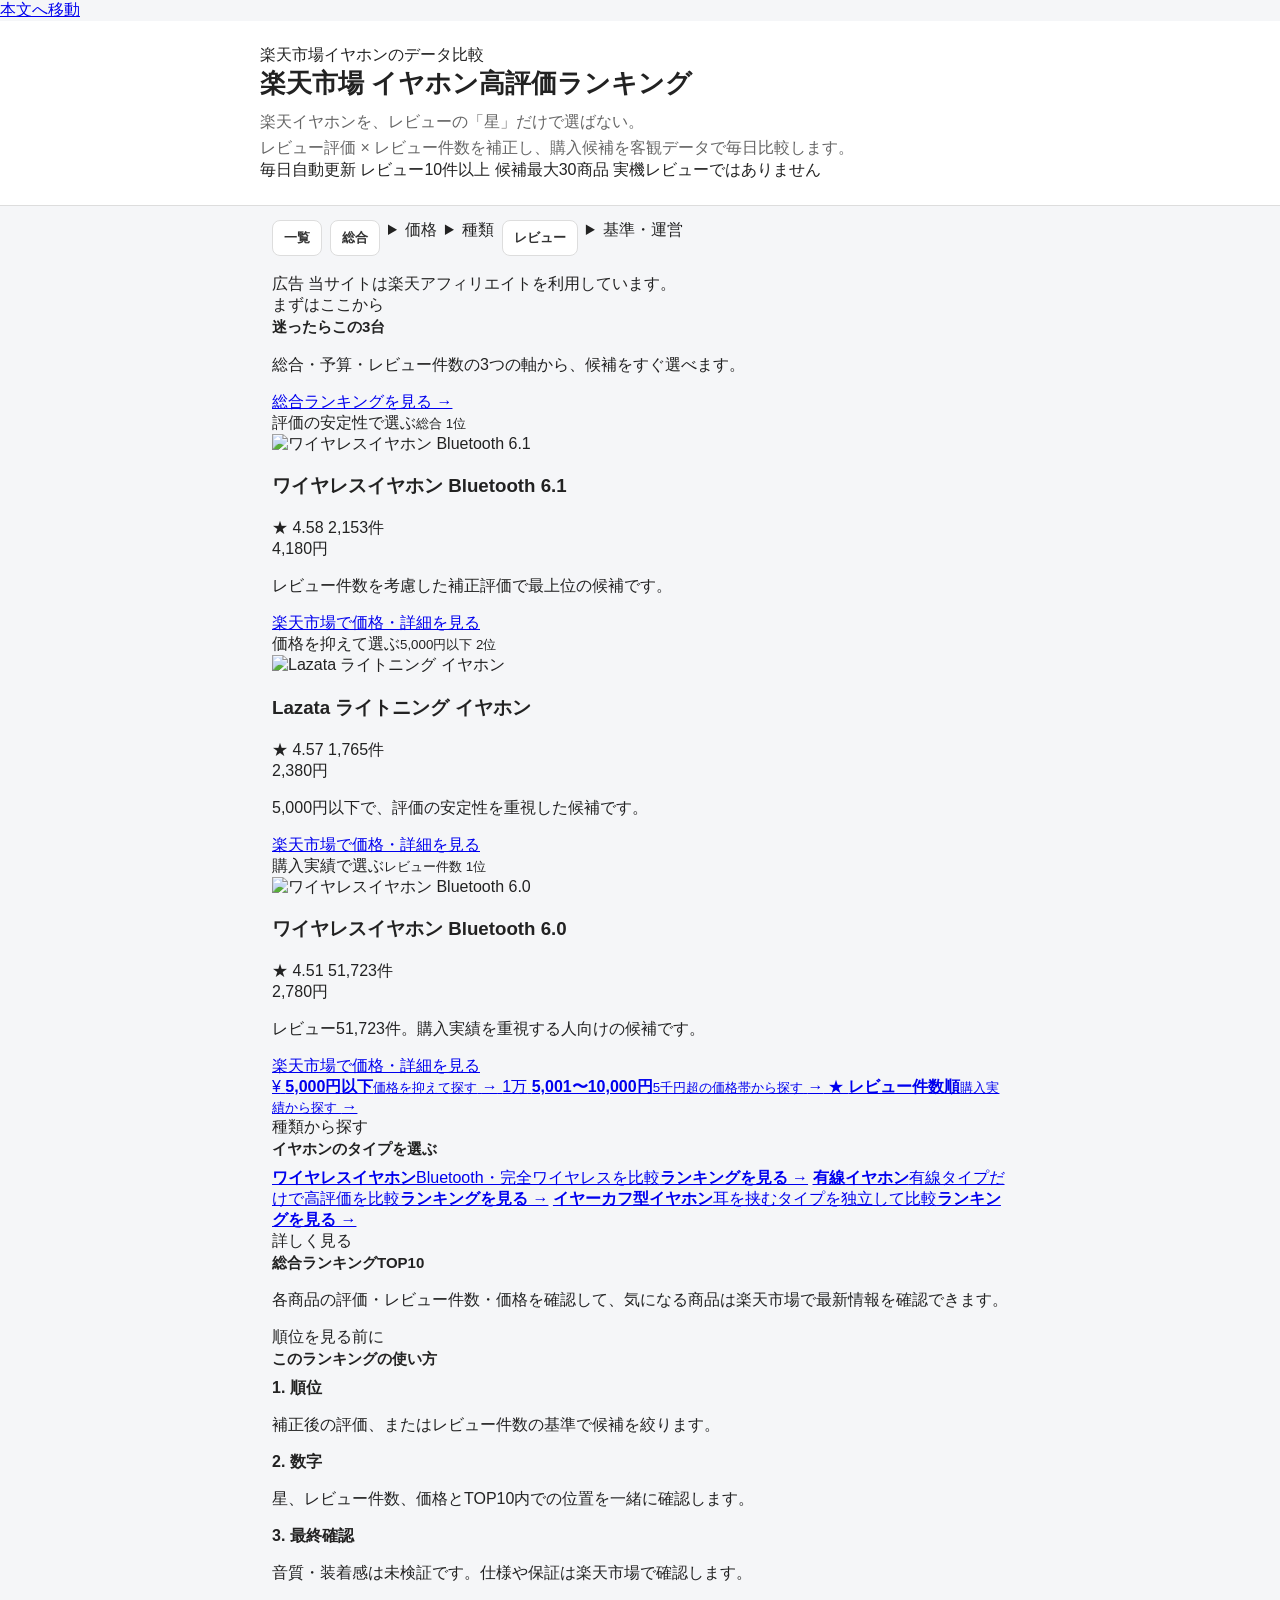
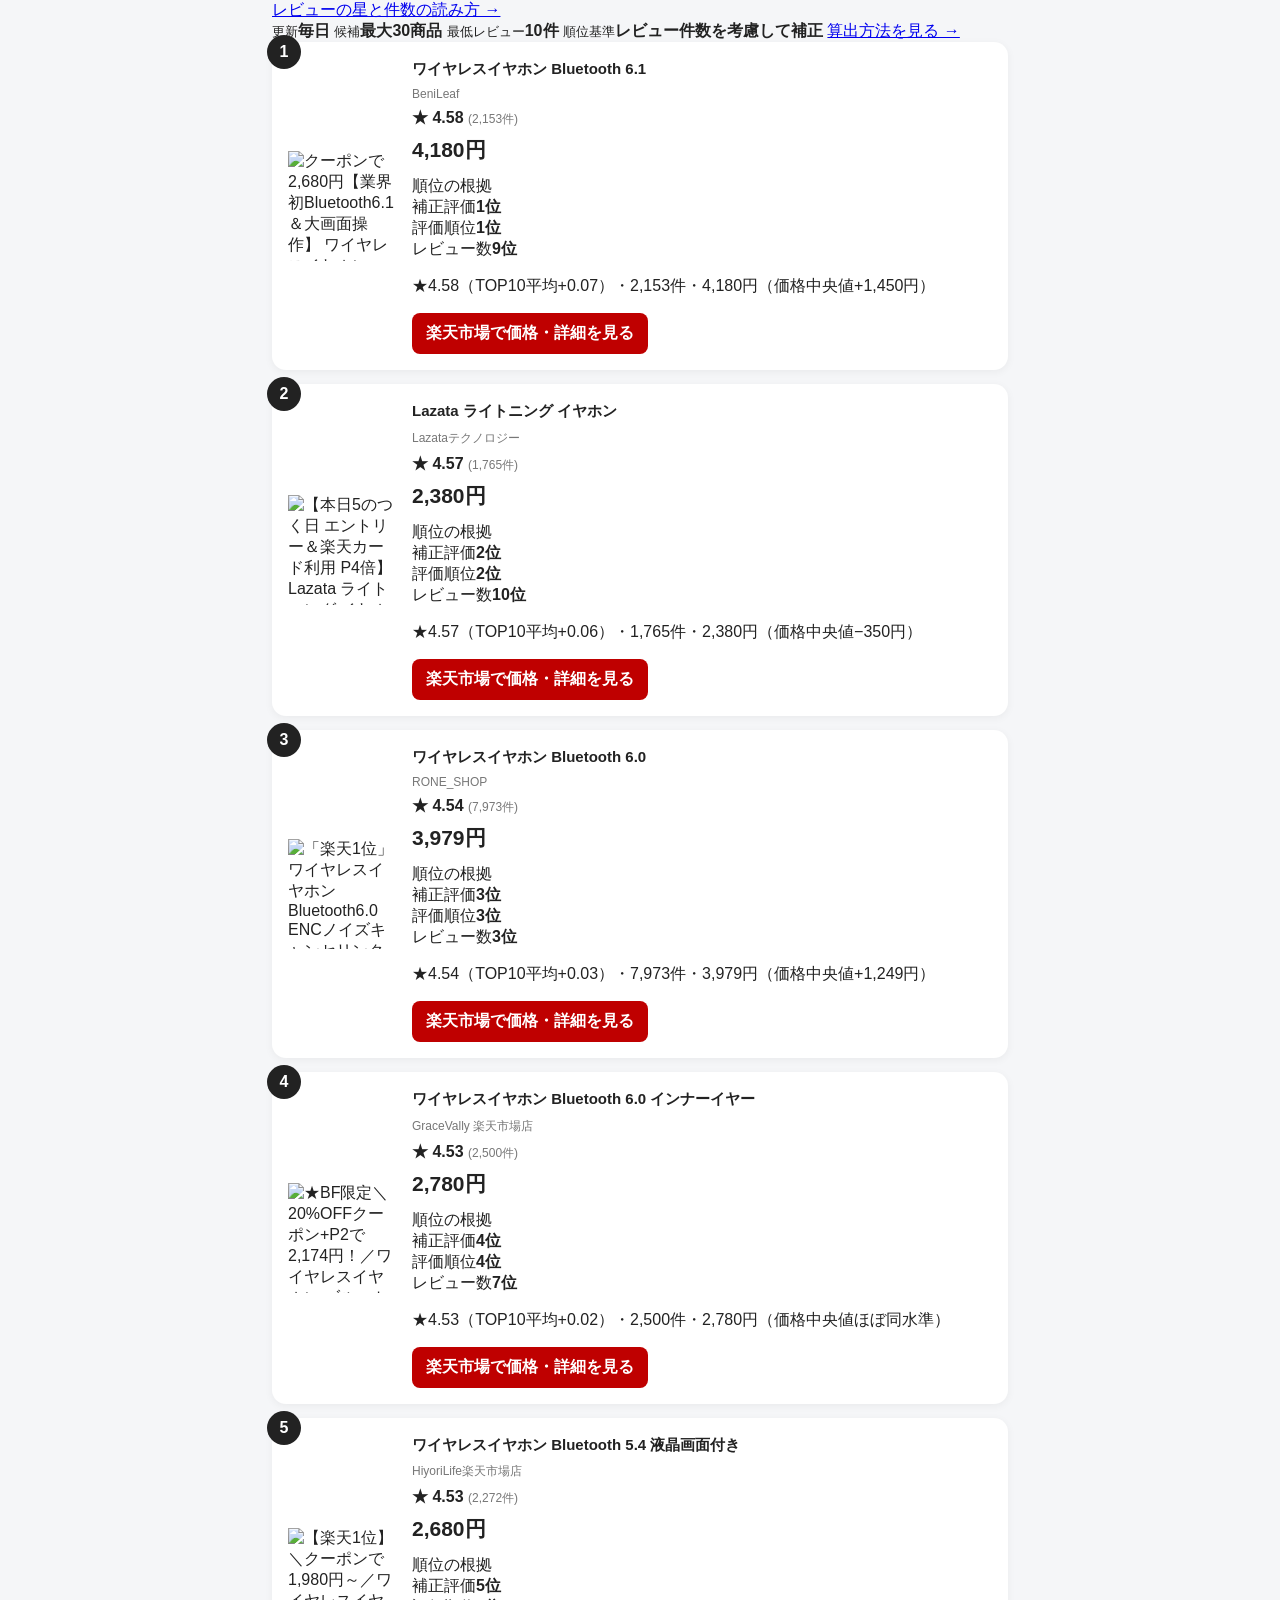
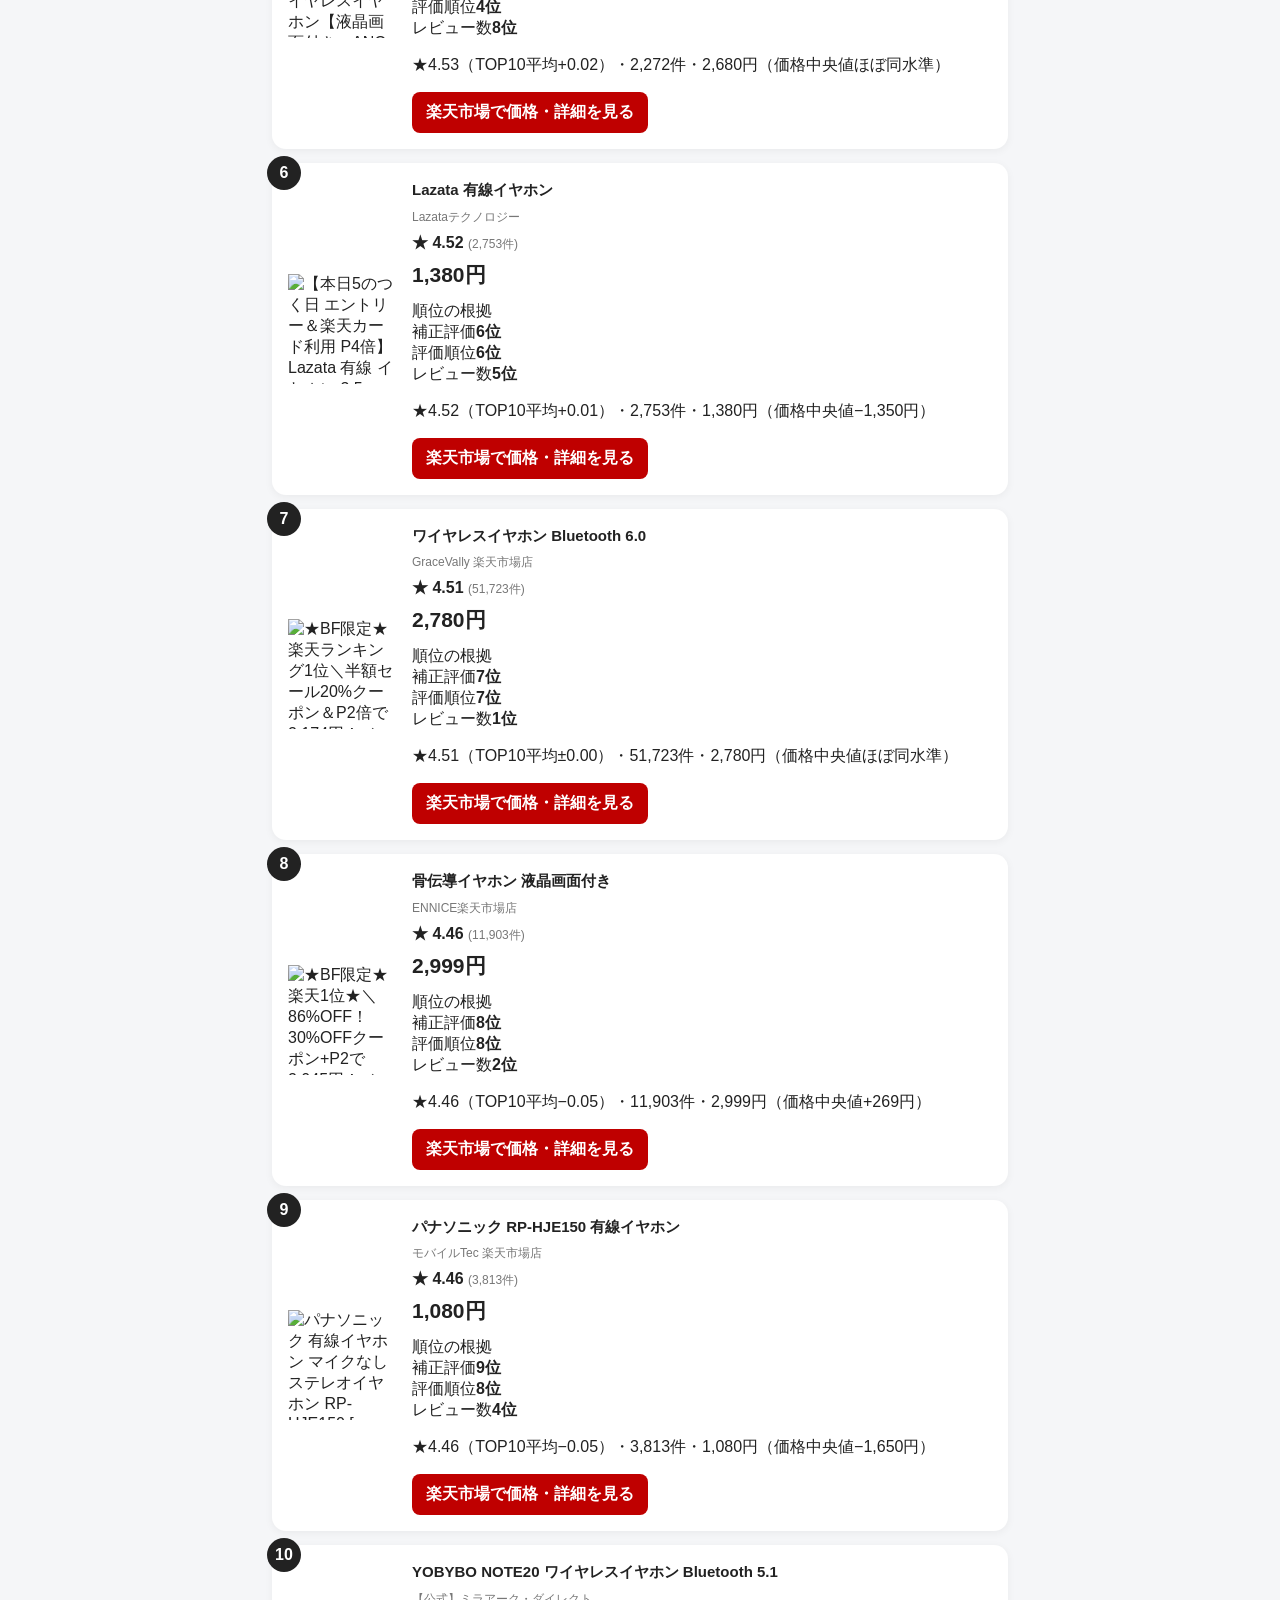
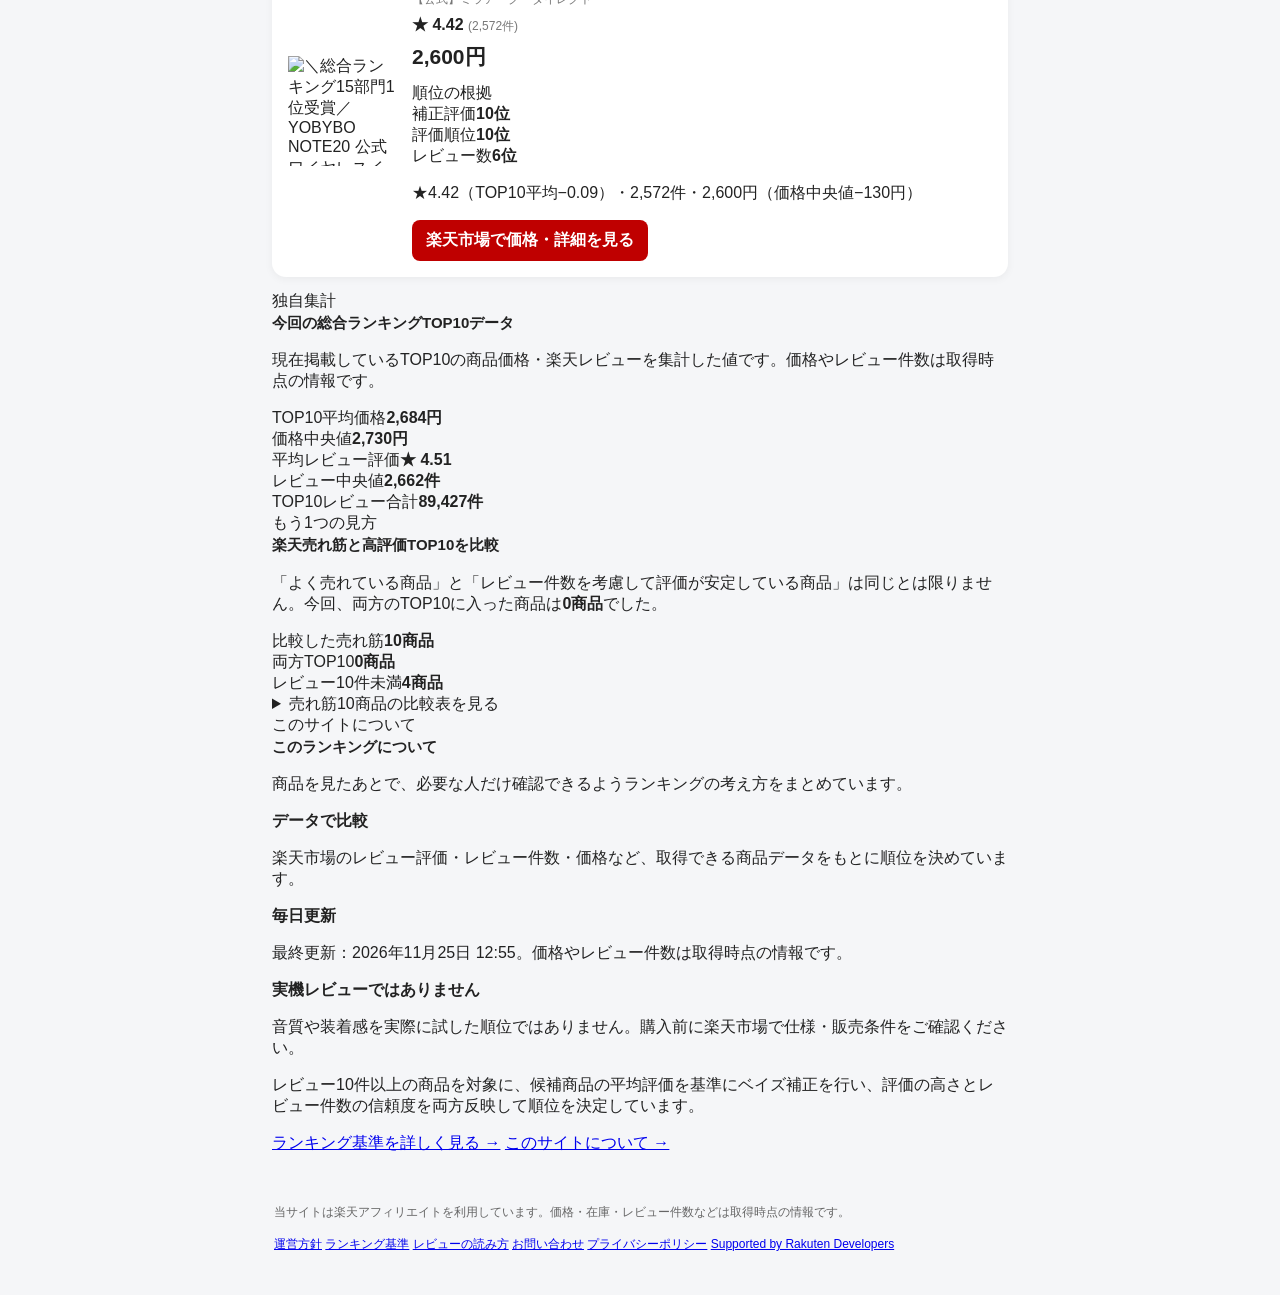
==== commit 8a611be2: "Update ranking" ====
--- a/public/index.html
+++ b/public/index.html
@@ -168,32 +168,32 @@
     {
       "@type": "ListItem",
       "position": 2,
+      "name": "Lazata ライトニング イヤホン"
+    },
+    {
+      "@type": "ListItem",
+      "position": 3,
       "name": "ワイヤレスイヤホン Bluetooth 6.0"
     },
     {
       "@type": "ListItem",
-      "position": 3,
+      "position": 4,
       "name": "ワイヤレスイヤホン Bluetooth 6.0 インナーイヤー"
     },
     {
       "@type": "ListItem",
-      "position": 4,
+      "position": 5,
       "name": "ワイヤレスイヤホン Bluetooth 5.4 液晶画面付き"
     },
     {
       "@type": "ListItem",
-      "position": 5,
+      "position": 6,
       "name": "Lazata 有線イヤホン"
     },
     {
       "@type": "ListItem",
-      "position": 6,
+      "position": 7,
       "name": "ワイヤレスイヤホン Bluetooth 6.0"
-    },
-    {
-      "@type": "ListItem",
-      "position": 7,
-      "name": "パナソニック RP-HJE150 有線イヤホン"
     },
     {
       "@type": "ListItem",
@@ -203,12 +203,12 @@
     {
       "@type": "ListItem",
       "position": 9,
+      "name": "パナソニック RP-HJE150 有線イヤホン"
+    },
+    {
+      "@type": "ListItem",
+      "position": 10,
       "name": "YOBYBO NOTE20 ワイヤレスイヤホン Bluetooth 5.1"
-    },
-    {
-      "@type": "ListItem",
-      "position": 10,
-      "name": "ワイヤレスイヤホン Bluetooth 6.0 ANC"
     }
   ]
 }
@@ -279,27 +279,27 @@
         <article class="quick-card">
     <div class="quick-label"><span>評価の安定性で選ぶ</span><small>総合 1位</small></div>
     <div class="quick-image"><img src="https://thumbnail.image.rakuten.co.jp/@0_mall/beneru/cabinet/t26/t26p_main2.jpg?_ex=128x128" alt="ワイヤレスイヤホン Bluetooth 6.1" loading="eager" fetchpriority="high" width="128" height="128"></div>
-    <h3 title="クーポンで1点2,059円【業界初Bluetooth6.1＆大画面操作】 ワイヤレスイヤホン ANC対応 ENC通話 タッチ操作 ワイヤレス イヤホン bluetooth ブルートゥースイヤホン 残量表示 多機能 イヤホン 自動ペアリング HiFi LEDディスプレイ 落下防止ストラップ付 会議 運動">ワイヤレスイヤホン Bluetooth 6.1</h3>
+    <h3 title="クーポンで2,680円【業界初Bluetooth6.1＆大画面操作】 ワイヤレスイヤホン ANC対応 ENC通話 タッチ操作 ワイヤレス イヤホン bluetooth ブルートゥースイヤホン 残量表示 多機能 イヤホン 自動ペアリング HiFi LEDディスプレイ 落下防止ストラップ付 会議 運動">ワイヤレスイヤホン Bluetooth 6.1</h3>
     <div class="quick-stats">
         <span class="data-chip">★ 4.58</span>
-        <span class="data-chip">2,151件</span>
-    </div>
-    <div class="quick-price">4,380円</div>
+        <span class="data-chip">2,153件</span>
+    </div>
+    <div class="quick-price">4,180円</div>
     <p class="quick-reason">レビュー件数を考慮した補正評価で最上位の候補です。</p>
     <a class="quick-button" href="https://hb.afl.rakuten.co.jp/hgc/g00uncto.0jxurad9.g00uncto.0jxuse9a/?pc=https%3A%2F%2Fitem.rakuten.co.jp%2Fbeneru%2Ft26%2F&amp;m=http%3A%2F%2Fm.rakuten.co.jp%2Fbeneru%2Fi%2F10000026%2F&amp;rafcid=wsc_i_is_185f2893-0501-405d-9910-8f88eb47af60" target="_blank"
        rel="nofollow sponsored noopener">楽天市場で価格・詳細を見る</a>
 </article>
         <article class="quick-card">
     <div class="quick-label"><span>価格を抑えて選ぶ</span><small>5,000円以下 2位</small></div>
-    <div class="quick-image"><img src="https://thumbnail.image.rakuten.co.jp/@0_mall/r1-shop/cabinet/10018776/10044679/g16-1990.jpg?_ex=128x128" alt="ワイヤレスイヤホン Bluetooth 6.0" loading="lazy" width="128" height="128"></div>
-    <h3 title="「クーポンで最安1990円」「楽天1位」ワイヤレスイヤホン Bluetooth6.0 ENCノイズキャンセリンク 瞬間接続 bluetooth イヤホン ワイヤレス 低遅延 左右分離型 マイク付き 軽型 ブルートゥース イヤホン 両耳通話 片耳 IPX7防水 iPhone/Android適用 2026">ワイヤレスイヤホン Bluetooth 6.0</h3>
+    <div class="quick-image"><img src="https://thumbnail.image.rakuten.co.jp/@0_mall/lazata/cabinet/07951717/07951719/09633199/40.jpg?_ex=128x128" alt="Lazata ライトニング イヤホン" loading="lazy" width="128" height="128"></div>
+    <h3 title="【本日5のつく日 エントリー＆楽天カード利用 P4倍】Lazata ライトニング イヤホン インイヤー型 Lightning 有線イヤホン 全2色 DACチップ内蔵 リモコン/マイク付き ハンズフリー通話可能 音量調節 プラグ＆プレイ アプリ不要">Lazata ライトニング イヤホン</h3>
     <div class="quick-stats">
-        <span class="data-chip">★ 4.54</span>
-        <span class="data-chip">7,965件</span>
-    </div>
-    <div class="quick-price">3,979円</div>
+        <span class="data-chip">★ 4.57</span>
+        <span class="data-chip">1,765件</span>
+    </div>
+    <div class="quick-price">2,380円</div>
     <p class="quick-reason">5,000円以下で、評価の安定性を重視した候補です。</p>
-    <a class="quick-button" href="https://hb.afl.rakuten.co.jp/hgc/g00ue8bo.0jxurf6e.g00ue8bo.0jxusde9/?pc=https%3A%2F%2Fitem.rakuten.co.jp%2Fr1-shop%2Fejg16d%2F&amp;m=http%3A%2F%2Fm.rakuten.co.jp%2Fr1-shop%2Fi%2F10000080%2F&amp;rafcid=wsc_i_is_185f2893-0501-405d-9910-8f88eb47af60" target="_blank"
+    <a class="quick-button" href="https://hb.afl.rakuten.co.jp/hgc/g00txe9o.0jxur831.g00txe9o.0jxusabf/?pc=https%3A%2F%2Fitem.rakuten.co.jp%2Flazata%2Fea-w%2F&amp;m=http%3A%2F%2Fm.rakuten.co.jp%2Flazata%2Fi%2F10000013%2F&amp;rafcid=wsc_i_is_185f2893-0501-405d-9910-8f88eb47af60" target="_blank"
        rel="nofollow sponsored noopener">楽天市場で価格・詳細を見る</a>
 </article>
         <article class="quick-card">
@@ -308,10 +308,10 @@
     <h3 title="★BF限定★楽天ランキング1位＼半額セール20%クーポン＆P2倍で2,174円！／2024年間MVP ワイヤレスイヤホン bluetoothイヤホン 残量表示 Bluetooth6.0 ENC ノイズキャンセリング 自動ペアリング 36H連続再生 Type‐C急速充電 IPX7防水 AAC対応 マイク内蔵 iPhone/Android 旅行">ワイヤレスイヤホン Bluetooth 6.0</h3>
     <div class="quick-stats">
         <span class="data-chip">★ 4.51</span>
-        <span class="data-chip">51,687件</span>
+        <span class="data-chip">51,723件</span>
     </div>
     <div class="quick-price">2,780円</div>
-    <p class="quick-reason">レビュー51,687件。購入実績を重視する人向けの候補です。</p>
+    <p class="quick-reason">レビュー51,723件。購入実績を重視する人向けの候補です。</p>
     <a class="quick-button" href="https://hb.afl.rakuten.co.jp/hgc/g00u931o.0jxur942.g00u931o.0jxus33a/?pc=https%3A%2F%2Fitem.rakuten.co.jp%2Fgracevally%2Fgrace-x1%2F&amp;m=http%3A%2F%2Fm.rakuten.co.jp%2Fgracevally%2Fi%2F10000003%2F&amp;rafcid=wsc_i_is_185f2893-0501-405d-9910-8f88eb47af60" target="_blank"
        rel="nofollow sponsored noopener">楽天市場で価格・詳細を見る</a>
 </article>
@@ -372,20 +372,20 @@
 <!-- ranking-trust:end -->
 <article class="card">
                 <div class="rank">1</div>
-                <div class="photo"><img src="https://thumbnail.image.rakuten.co.jp/@0_mall/beneru/cabinet/t26/t26p_main2.jpg?_ex=128x128" alt="クーポンで1点2,059円【業界初Bluetooth6.1＆大画面操作】 ワイヤレスイヤホン ANC対応 ENC通話 タッチ操作 ワイヤレス イヤホン bluetooth ブルートゥースイヤホン 残量表示 多機能 イヤホン 自動ペアリング HiFi LEDディスプレイ 落下防止ストラップ付 会議 運動" loading="lazy" width="128" height="128"></div>
-                <div class="info">
-                    <h2 title="クーポンで1点2,059円【業界初Bluetooth6.1＆大画面操作】 ワイヤレスイヤホン ANC対応 ENC通話 タッチ操作 ワイヤレス イヤホン bluetooth ブルートゥースイヤホン 残量表示 多機能 イヤホン 自動ペアリング HiFi LEDディスプレイ 落下防止ストラップ付 会議 運動">ワイヤレスイヤホン Bluetooth 6.1</h2>
+                <div class="photo"><img src="https://thumbnail.image.rakuten.co.jp/@0_mall/beneru/cabinet/t26/t26p_main2.jpg?_ex=128x128" alt="クーポンで2,680円【業界初Bluetooth6.1＆大画面操作】 ワイヤレスイヤホン ANC対応 ENC通話 タッチ操作 ワイヤレス イヤホン bluetooth ブルートゥースイヤホン 残量表示 多機能 イヤホン 自動ペアリング HiFi LEDディスプレイ 落下防止ストラップ付 会議 運動" loading="lazy" width="128" height="128"></div>
+                <div class="info">
+                    <h2 title="クーポンで2,680円【業界初Bluetooth6.1＆大画面操作】 ワイヤレスイヤホン ANC対応 ENC通話 タッチ操作 ワイヤレス イヤホン bluetooth ブルートゥースイヤホン 残量表示 多機能 イヤホン 自動ペアリング HiFi LEDディスプレイ 落下防止ストラップ付 会議 運動">ワイヤレスイヤホン Bluetooth 6.1</h2>
                     <div class="shop">BeniLeaf</div>
                     <div class="rating">
                         ★ 4.58
-                        <span>(2,151件)</span>
-                    </div>
-                    <div class="price">4,380円</div>
-<!-- rank-insight:start -->
-<div class="card-insight" aria-label="この商品の順位データ">
-  <div class="card-insight-label">順位の根拠</div>
-  <div class="insight-metrics"><div class="insight-metric" data-rank="1"><div class="metric-head"><span>補正評価</span><strong>1位</strong></div><span class="metric-track" aria-hidden="true"><span class="metric-fill" style="width:100%"></span></span></div><div class="insight-metric" data-rank="1"><div class="metric-head"><span>評価順位</span><strong>1位</strong></div><span class="metric-track" aria-hidden="true"><span class="metric-fill" style="width:100%"></span></span></div><div class="insight-metric" data-rank="10"><div class="metric-head"><span>レビュー数</span><strong>10位</strong></div><span class="metric-track" aria-hidden="true"><span class="metric-fill" style="width:10%"></span></span></div></div>
-  <p class="insight-detail">★4.58（TOP10平均+0.08）・2,151件・4,380円（価格中央値+1,600円）</p>
+                        <span>(2,153件)</span>
+                    </div>
+                    <div class="price">4,180円</div>
+<!-- rank-insight:start -->
+<div class="card-insight" aria-label="この商品の順位データ">
+  <div class="card-insight-label">順位の根拠</div>
+  <div class="insight-metrics"><div class="insight-metric" data-rank="1"><div class="metric-head"><span>補正評価</span><strong>1位</strong></div><span class="metric-track" aria-hidden="true"><span class="metric-fill" style="width:100%"></span></span></div><div class="insight-metric" data-rank="1"><div class="metric-head"><span>評価順位</span><strong>1位</strong></div><span class="metric-track" aria-hidden="true"><span class="metric-fill" style="width:100%"></span></span></div><div class="insight-metric" data-rank="9"><div class="metric-head"><span>レビュー数</span><strong>9位</strong></div><span class="metric-track" aria-hidden="true"><span class="metric-fill" style="width:20%"></span></span></div></div>
+  <p class="insight-detail">★4.58（TOP10平均+0.07）・2,153件・4,180円（価格中央値+1,450円）</p>
 </div>
 <!-- rank-insight:end -->
                     <a
@@ -399,20 +399,47 @@
             
             <article class="card">
                 <div class="rank">2</div>
-                <div class="photo"><img src="https://thumbnail.image.rakuten.co.jp/@0_mall/r1-shop/cabinet/10018776/10044679/g16-1990.jpg?_ex=128x128" alt="「クーポンで最安1990円」「楽天1位」ワイヤレスイヤホン Bluetooth6.0 ENCノイズキャンセリンク 瞬間接続 bluetooth イヤホン ワイヤレス 低遅延 左右分離型 マイク付き 軽型 ブルートゥース イヤホン 両耳通話 片耳 IPX7防水 iPhone/Android適用 2026" loading="lazy" width="128" height="128"></div>
-                <div class="info">
-                    <h2 title="「クーポンで最安1990円」「楽天1位」ワイヤレスイヤホン Bluetooth6.0 ENCノイズキャンセリンク 瞬間接続 bluetooth イヤホン ワイヤレス 低遅延 左右分離型 マイク付き 軽型 ブルートゥース イヤホン 両耳通話 片耳 IPX7防水 iPhone/Android適用 2026">ワイヤレスイヤホン Bluetooth 6.0</h2>
+                <div class="photo"><img src="https://thumbnail.image.rakuten.co.jp/@0_mall/lazata/cabinet/07951717/07951719/09633199/40.jpg?_ex=128x128" alt="【本日5のつく日 エントリー＆楽天カード利用 P4倍】Lazata ライトニング イヤホン インイヤー型 Lightning 有線イヤホン 全2色 DACチップ内蔵 リモコン/マイク付き ハンズフリー通話可能 音量調節 プラグ＆プレイ アプリ不要" loading="lazy" width="128" height="128"></div>
+                <div class="info">
+                    <h2 title="【本日5のつく日 エントリー＆楽天カード利用 P4倍】Lazata ライトニング イヤホン インイヤー型 Lightning 有線イヤホン 全2色 DACチップ内蔵 リモコン/マイク付き ハンズフリー通話可能 音量調節 プラグ＆プレイ アプリ不要">Lazata ライトニング イヤホン</h2>
+                    <div class="shop">Lazataテクノロジー</div>
+                    <div class="rating">
+                        ★ 4.57
+                        <span>(1,765件)</span>
+                    </div>
+                    <div class="price">2,380円</div>
+<!-- rank-insight:start -->
+<div class="card-insight" aria-label="この商品の順位データ">
+  <div class="card-insight-label">順位の根拠</div>
+  <div class="insight-metrics"><div class="insight-metric" data-rank="2"><div class="metric-head"><span>補正評価</span><strong>2位</strong></div><span class="metric-track" aria-hidden="true"><span class="metric-fill" style="width:90%"></span></span></div><div class="insight-metric" data-rank="2"><div class="metric-head"><span>評価順位</span><strong>2位</strong></div><span class="metric-track" aria-hidden="true"><span class="metric-fill" style="width:90%"></span></span></div><div class="insight-metric" data-rank="10"><div class="metric-head"><span>レビュー数</span><strong>10位</strong></div><span class="metric-track" aria-hidden="true"><span class="metric-fill" style="width:10%"></span></span></div></div>
+  <p class="insight-detail">★4.57（TOP10平均+0.06）・1,765件・2,380円（価格中央値−350円）</p>
+</div>
+<!-- rank-insight:end -->
+                    <a
+                        class="button"
+                        href="https://hb.afl.rakuten.co.jp/hgc/g00txe9o.0jxur831.g00txe9o.0jxusabf/?pc=https%3A%2F%2Fitem.rakuten.co.jp%2Flazata%2Fea-w%2F&amp;m=http%3A%2F%2Fm.rakuten.co.jp%2Flazata%2Fi%2F10000013%2F&amp;rafcid=wsc_i_is_185f2893-0501-405d-9910-8f88eb47af60"
+                        target="_blank"
+                        rel="nofollow sponsored noopener"
+                    >楽天市場で価格・詳細を見る</a>
+                </div>
+            </article>
+            
+            <article class="card">
+                <div class="rank">3</div>
+                <div class="photo"><img src="https://thumbnail.image.rakuten.co.jp/@0_mall/r1-shop/cabinet/09975530/09975532/14099561/zt-zhu-1.jpg?_ex=128x128" alt="「楽天1位」ワイヤレスイヤホン Bluetooth6.0 ENCノイズキャンセリンク 瞬間接続 bluetooth イヤホン ワイヤレス 低遅延 左右分離型 マイク付き 軽型 ブルートゥース イヤホン 両耳通話 片耳 IPX7防水 iPhone/Android適用 2026" loading="lazy" width="128" height="128"></div>
+                <div class="info">
+                    <h2 title="「楽天1位」ワイヤレスイヤホン Bluetooth6.0 ENCノイズキャンセリンク 瞬間接続 bluetooth イヤホン ワイヤレス 低遅延 左右分離型 マイク付き 軽型 ブルートゥース イヤホン 両耳通話 片耳 IPX7防水 iPhone/Android適用 2026">ワイヤレスイヤホン Bluetooth 6.0</h2>
                     <div class="shop">RONE_SHOP</div>
                     <div class="rating">
                         ★ 4.54
-                        <span>(7,965件)</span>
+                        <span>(7,973件)</span>
                     </div>
                     <div class="price">3,979円</div>
 <!-- rank-insight:start -->
 <div class="card-insight" aria-label="この商品の順位データ">
   <div class="card-insight-label">順位の根拠</div>
-  <div class="insight-metrics"><div class="insight-metric" data-rank="2"><div class="metric-head"><span>補正評価</span><strong>2位</strong></div><span class="metric-track" aria-hidden="true"><span class="metric-fill" style="width:90%"></span></span></div><div class="insight-metric" data-rank="2"><div class="metric-head"><span>評価順位</span><strong>2位</strong></div><span class="metric-track" aria-hidden="true"><span class="metric-fill" style="width:90%"></span></span></div><div class="insight-metric" data-rank="3"><div class="metric-head"><span>レビュー数</span><strong>3位</strong></div><span class="metric-track" aria-hidden="true"><span class="metric-fill" style="width:80%"></span></span></div></div>
-  <p class="insight-detail">★4.54（TOP10平均+0.04）・7,965件・3,979円（価格中央値+1,199円）</p>
+  <div class="insight-metrics"><div class="insight-metric" data-rank="3"><div class="metric-head"><span>補正評価</span><strong>3位</strong></div><span class="metric-track" aria-hidden="true"><span class="metric-fill" style="width:80%"></span></span></div><div class="insight-metric" data-rank="3"><div class="metric-head"><span>評価順位</span><strong>3位</strong></div><span class="metric-track" aria-hidden="true"><span class="metric-fill" style="width:80%"></span></span></div><div class="insight-metric" data-rank="3"><div class="metric-head"><span>レビュー数</span><strong>3位</strong></div><span class="metric-track" aria-hidden="true"><span class="metric-fill" style="width:80%"></span></span></div></div>
+  <p class="insight-detail">★4.54（TOP10平均+0.03）・7,973件・3,979円（価格中央値+1,249円）</p>
 </div>
 <!-- rank-insight:end -->
                     <a
@@ -425,21 +452,21 @@
             </article>
             
             <article class="card">
-                <div class="rank">3</div>
+                <div class="rank">4</div>
                 <div class="photo"><img src="https://thumbnail.image.rakuten.co.jp/@0_mall/gracevally/cabinet/09355687/09355695/12855263/x1-fu2026front-60.jpg?_ex=128x128" alt="★BF限定＼20%OFFクーポン+P2で2,174円！／ワイヤレスイヤホン ブルートゥースイヤホン Bluetoothイヤホン インナーイヤー Bluetooth6.0 EDR搭載 Hi-Fi高音質 ノイズキャンセリング 36H連続再生 急速充電 残量表示 自動ペアリング 左右分離 AAC/SBCに対応 iPhone/Android対応" loading="lazy" width="128" height="128"></div>
                 <div class="info">
                     <h2 title="★BF限定＼20%OFFクーポン+P2で2,174円！／ワイヤレスイヤホン ブルートゥースイヤホン Bluetoothイヤホン インナーイヤー Bluetooth6.0 EDR搭載 Hi-Fi高音質 ノイズキャンセリング 36H連続再生 急速充電 残量表示 自動ペアリング 左右分離 AAC/SBCに対応 iPhone/Android対応">ワイヤレスイヤホン Bluetooth 6.0 インナーイヤー</h2>
                     <div class="shop">GraceVally 楽天市場店</div>
                     <div class="rating">
                         ★ 4.53
-                        <span>(2,499件)</span>
+                        <span>(2,500件)</span>
                     </div>
                     <div class="price">2,780円</div>
 <!-- rank-insight:start -->
 <div class="card-insight" aria-label="この商品の順位データ">
   <div class="card-insight-label">順位の根拠</div>
-  <div class="insight-metrics"><div class="insight-metric" data-rank="3"><div class="metric-head"><span>補正評価</span><strong>3位</strong></div><span class="metric-track" aria-hidden="true"><span class="metric-fill" style="width:80%"></span></span></div><div class="insight-metric" data-rank="3"><div class="metric-head"><span>評価順位</span><strong>3位</strong></div><span class="metric-track" aria-hidden="true"><span class="metric-fill" style="width:80%"></span></span></div><div class="insight-metric" data-rank="8"><div class="metric-head"><span>レビュー数</span><strong>8位</strong></div><span class="metric-track" aria-hidden="true"><span class="metric-fill" style="width:30%"></span></span></div></div>
-  <p class="insight-detail">★4.53（TOP10平均+0.04）・2,499件・2,780円（価格中央値ほぼ同水準）</p>
+  <div class="insight-metrics"><div class="insight-metric" data-rank="4"><div class="metric-head"><span>補正評価</span><strong>4位</strong></div><span class="metric-track" aria-hidden="true"><span class="metric-fill" style="width:70%"></span></span></div><div class="insight-metric" data-rank="4"><div class="metric-head"><span>評価順位</span><strong>4位</strong></div><span class="metric-track" aria-hidden="true"><span class="metric-fill" style="width:70%"></span></span></div><div class="insight-metric" data-rank="7"><div class="metric-head"><span>レビュー数</span><strong>7位</strong></div><span class="metric-track" aria-hidden="true"><span class="metric-fill" style="width:40%"></span></span></div></div>
+  <p class="insight-detail">★4.53（TOP10平均+0.02）・2,500件・2,780円（価格中央値ほぼ同水準）</p>
 </div>
 <!-- rank-insight:end -->
                     <a
@@ -452,7 +479,7 @@
             </article>
             
             <article class="card">
-                <div class="rank">4</div>
+                <div class="rank">5</div>
                 <div class="photo"><img src="https://thumbnail.image.rakuten.co.jp/@0_mall/japan-hiyori/cabinet/12576078/t14/t14-1980-2.jpg?_ex=128x128" alt="【楽天1位】＼クーポンで1,980円～／ワイヤレスイヤホン【液晶画面付き・ANCノイズキャンセリング】イヤホン bluetooth 5.4 多功能タッチスクリーン Bluetooth イヤホン 32H音楽再生 カナル型 左右分離 自動ペアリング IPX7防水 iPhone/Android対応" loading="lazy" width="128" height="128"></div>
                 <div class="info">
                     <h2 title="【楽天1位】＼クーポンで1,980円～／ワイヤレスイヤホン【液晶画面付き・ANCノイズキャンセリング】イヤホン bluetooth 5.4 多功能タッチスクリーン Bluetooth イヤホン 32H音楽再生 カナル型 左右分離 自動ペアリング IPX7防水 iPhone/Android対応">ワイヤレスイヤホン Bluetooth 5.4 液晶画面付き</h2>
@@ -465,8 +492,8 @@
 <!-- rank-insight:start -->
 <div class="card-insight" aria-label="この商品の順位データ">
   <div class="card-insight-label">順位の根拠</div>
-  <div class="insight-metrics"><div class="insight-metric" data-rank="4"><div class="metric-head"><span>補正評価</span><strong>4位</strong></div><span class="metric-track" aria-hidden="true"><span class="metric-fill" style="width:70%"></span></span></div><div class="insight-metric" data-rank="3"><div class="metric-head"><span>評価順位</span><strong>3位</strong></div><span class="metric-track" aria-hidden="true"><span class="metric-fill" style="width:80%"></span></span></div><div class="insight-metric" data-rank="9"><div class="metric-head"><span>レビュー数</span><strong>9位</strong></div><span class="metric-track" aria-hidden="true"><span class="metric-fill" style="width:20%"></span></span></div></div>
-  <p class="insight-detail">★4.53（TOP10平均+0.04）・2,272件・2,680円（価格中央値−100円）</p>
+  <div class="insight-metrics"><div class="insight-metric" data-rank="5"><div class="metric-head"><span>補正評価</span><strong>5位</strong></div><span class="metric-track" aria-hidden="true"><span class="metric-fill" style="width:60%"></span></span></div><div class="insight-metric" data-rank="4"><div class="metric-head"><span>評価順位</span><strong>4位</strong></div><span class="metric-track" aria-hidden="true"><span class="metric-fill" style="width:70%"></span></span></div><div class="insight-metric" data-rank="8"><div class="metric-head"><span>レビュー数</span><strong>8位</strong></div><span class="metric-track" aria-hidden="true"><span class="metric-fill" style="width:30%"></span></span></div></div>
+  <p class="insight-detail">★4.53（TOP10平均+0.02）・2,272件・2,680円（価格中央値ほぼ同水準）</p>
 </div>
 <!-- rank-insight:end -->
                     <a
@@ -479,10 +506,10 @@
             </article>
             
             <article class="card">
-                <div class="rank">5</div>
-                <div class="photo"><img src="https://thumbnail.image.rakuten.co.jp/@0_mall/lazata/cabinet/07951717/07951718/10816405/40.jpg?_ex=128x128" alt="【～11/25 01:59 ブラックフライデー 期間限定P5倍】Lazata 有線 イヤホン 3.5mm インイヤー型 有線イヤホン 全4色 リモコン/マイク付き ハンズフリー通話可 14.2mmダイナミックドライバー搭載 通勤通学に最適 多機種のデバイスに対応" loading="lazy" width="128" height="128"></div>
-                <div class="info">
-                    <h2 title="【～11/25 01:59 ブラックフライデー 期間限定P5倍】Lazata 有線 イヤホン 3.5mm インイヤー型 有線イヤホン 全4色 リモコン/マイク付き ハンズフリー通話可 14.2mmダイナミックドライバー搭載 通勤通学に最適 多機種のデバイスに対応">Lazata 有線イヤホン</h2>
+                <div class="rank">6</div>
+                <div class="photo"><img src="https://thumbnail.image.rakuten.co.jp/@0_mall/lazata/cabinet/07951717/07951718/10816405/40.jpg?_ex=128x128" alt="【本日5のつく日 エントリー＆楽天カード利用 P4倍】Lazata 有線 イヤホン 3.5mm インイヤー型 有線イヤホン 全4色 リモコン/マイク付き ハンズフリー通話可 14.2mmダイナミックドライバー搭載 通勤通学に最適 多機種のデバイスに対応" loading="lazy" width="128" height="128"></div>
+                <div class="info">
+                    <h2 title="【本日5のつく日 エントリー＆楽天カード利用 P4倍】Lazata 有線 イヤホン 3.5mm インイヤー型 有線イヤホン 全4色 リモコン/マイク付き ハンズフリー通話可 14.2mmダイナミックドライバー搭載 通勤通学に最適 多機種のデバイスに対応">Lazata 有線イヤホン</h2>
                     <div class="shop">Lazataテクノロジー</div>
                     <div class="rating">
                         ★ 4.52
@@ -492,8 +519,8 @@
 <!-- rank-insight:start -->
 <div class="card-insight" aria-label="この商品の順位データ">
   <div class="card-insight-label">順位の根拠</div>
-  <div class="insight-metrics"><div class="insight-metric" data-rank="5"><div class="metric-head"><span>補正評価</span><strong>5位</strong></div><span class="metric-track" aria-hidden="true"><span class="metric-fill" style="width:60%"></span></span></div><div class="insight-metric" data-rank="5"><div class="metric-head"><span>評価順位</span><strong>5位</strong></div><span class="metric-track" aria-hidden="true"><span class="metric-fill" style="width:60%"></span></span></div><div class="insight-metric" data-rank="6"><div class="metric-head"><span>レビュー数</span><strong>6位</strong></div><span class="metric-track" aria-hidden="true"><span class="metric-fill" style="width:50%"></span></span></div></div>
-  <p class="insight-detail">★4.52（TOP10平均+0.02）・2,753件・1,380円（価格中央値−1,400円）</p>
+  <div class="insight-metrics"><div class="insight-metric" data-rank="6"><div class="metric-head"><span>補正評価</span><strong>6位</strong></div><span class="metric-track" aria-hidden="true"><span class="metric-fill" style="width:50%"></span></span></div><div class="insight-metric" data-rank="6"><div class="metric-head"><span>評価順位</span><strong>6位</strong></div><span class="metric-track" aria-hidden="true"><span class="metric-fill" style="width:50%"></span></span></div><div class="insight-metric" data-rank="5"><div class="metric-head"><span>レビュー数</span><strong>5位</strong></div><span class="metric-track" aria-hidden="true"><span class="metric-fill" style="width:60%"></span></span></div></div>
+  <p class="insight-detail">★4.52（TOP10平均+0.01）・2,753件・1,380円（価格中央値−1,350円）</p>
 </div>
 <!-- rank-insight:end -->
                     <a
@@ -506,21 +533,21 @@
             </article>
             
             <article class="card">
-                <div class="rank">6</div>
+                <div class="rank">7</div>
                 <div class="photo"><img src="https://thumbnail.image.rakuten.co.jp/@0_mall/gracevally/cabinet/09355687/09355695/12855263/x1-60.jpg?_ex=128x128" alt="★BF限定★楽天ランキング1位＼半額セール20%クーポン＆P2倍で2,174円！／2024年間MVP ワイヤレスイヤホン bluetoothイヤホン 残量表示 Bluetooth6.0 ENC ノイズキャンセリング 自動ペアリング 36H連続再生 Type‐C急速充電 IPX7防水 AAC対応 マイク内蔵 iPhone/Android 旅行" loading="lazy" width="128" height="128"></div>
                 <div class="info">
                     <h2 title="★BF限定★楽天ランキング1位＼半額セール20%クーポン＆P2倍で2,174円！／2024年間MVP ワイヤレスイヤホン bluetoothイヤホン 残量表示 Bluetooth6.0 ENC ノイズキャンセリング 自動ペアリング 36H連続再生 Type‐C急速充電 IPX7防水 AAC対応 マイク内蔵 iPhone/Android 旅行">ワイヤレスイヤホン Bluetooth 6.0</h2>
                     <div class="shop">GraceVally 楽天市場店</div>
                     <div class="rating">
                         ★ 4.51
-                        <span>(51,687件)</span>
+                        <span>(51,723件)</span>
                     </div>
                     <div class="price">2,780円</div>
 <!-- rank-insight:start -->
 <div class="card-insight" aria-label="この商品の順位データ">
   <div class="card-insight-label">順位の根拠</div>
-  <div class="insight-metrics"><div class="insight-metric" data-rank="6"><div class="metric-head"><span>補正評価</span><strong>6位</strong></div><span class="metric-track" aria-hidden="true"><span class="metric-fill" style="width:50%"></span></span></div><div class="insight-metric" data-rank="6"><div class="metric-head"><span>評価順位</span><strong>6位</strong></div><span class="metric-track" aria-hidden="true"><span class="metric-fill" style="width:50%"></span></span></div><div class="insight-metric" data-rank="1"><div class="metric-head"><span>レビュー数</span><strong>1位</strong></div><span class="metric-track" aria-hidden="true"><span class="metric-fill" style="width:100%"></span></span></div></div>
-  <p class="insight-detail">★4.51（TOP10平均+0.01）・51,687件・2,780円（価格中央値ほぼ同水準）</p>
+  <div class="insight-metrics"><div class="insight-metric" data-rank="7"><div class="metric-head"><span>補正評価</span><strong>7位</strong></div><span class="metric-track" aria-hidden="true"><span class="metric-fill" style="width:40%"></span></span></div><div class="insight-metric" data-rank="7"><div class="metric-head"><span>評価順位</span><strong>7位</strong></div><span class="metric-track" aria-hidden="true"><span class="metric-fill" style="width:40%"></span></span></div><div class="insight-metric" data-rank="1"><div class="metric-head"><span>レビュー数</span><strong>1位</strong></div><span class="metric-track" aria-hidden="true"><span class="metric-fill" style="width:100%"></span></span></div></div>
+  <p class="insight-detail">★4.51（TOP10平均±0.00）・51,723件・2,780円（価格中央値ほぼ同水準）</p>
 </div>
 <!-- rank-insight:end -->
                     <a
@@ -533,7 +560,34 @@
             </article>
             
             <article class="card">
-                <div class="rank">7</div>
+                <div class="rank">8</div>
+                <div class="photo"><img src="https://thumbnail.image.rakuten.co.jp/@0_mall/dasimon/cabinet/13030354/imgrc0113391712.jpg?_ex=128x128" alt="★BF限定★楽天1位★＼86%OFF！30%OFFクーポン+P2で2,045円！／Ennice【ANC対応・液晶付きイヤホン】骨伝導イヤホン bluetooth ワイヤレスイヤホン IPX7 耳掛け ENCノイズキャンセリング 多機能タッチスクリーン OWSイヤホン 耳を塞がない 小型/軽量 会議/運動/ゲーム" loading="lazy" width="128" height="128"></div>
+                <div class="info">
+                    <h2 title="★BF限定★楽天1位★＼86%OFF！30%OFFクーポン+P2で2,045円！／Ennice【ANC対応・液晶付きイヤホン】骨伝導イヤホン bluetooth ワイヤレスイヤホン IPX7 耳掛け ENCノイズキャンセリング 多機能タッチスクリーン OWSイヤホン 耳を塞がない 小型/軽量 会議/運動/ゲーム">骨伝導イヤホン 液晶画面付き</h2>
+                    <div class="shop">ENNICE楽天市場店</div>
+                    <div class="rating">
+                        ★ 4.46
+                        <span>(11,903件)</span>
+                    </div>
+                    <div class="price">2,999円</div>
+<!-- rank-insight:start -->
+<div class="card-insight" aria-label="この商品の順位データ">
+  <div class="card-insight-label">順位の根拠</div>
+  <div class="insight-metrics"><div class="insight-metric" data-rank="8"><div class="metric-head"><span>補正評価</span><strong>8位</strong></div><span class="metric-track" aria-hidden="true"><span class="metric-fill" style="width:30%"></span></span></div><div class="insight-metric" data-rank="8"><div class="metric-head"><span>評価順位</span><strong>8位</strong></div><span class="metric-track" aria-hidden="true"><span class="metric-fill" style="width:30%"></span></span></div><div class="insight-metric" data-rank="2"><div class="metric-head"><span>レビュー数</span><strong>2位</strong></div><span class="metric-track" aria-hidden="true"><span class="metric-fill" style="width:90%"></span></span></div></div>
+  <p class="insight-detail">★4.46（TOP10平均−0.05）・11,903件・2,999円（価格中央値+269円）</p>
+</div>
+<!-- rank-insight:end -->
+                    <a
+                        class="button"
+                        href="https://hb.afl.rakuten.co.jp/hgc/g00um25o.0jxur3a6.g00um25o.0jxus8eb/?pc=https%3A%2F%2Fitem.rakuten.co.jp%2Fdasimon%2Fennice-s10%2F&amp;m=http%3A%2F%2Fm.rakuten.co.jp%2Fdasimon%2Fi%2F10000055%2F&amp;rafcid=wsc_i_is_185f2893-0501-405d-9910-8f88eb47af60"
+                        target="_blank"
+                        rel="nofollow sponsored noopener"
+                    >楽天市場で価格・詳細を見る</a>
+                </div>
+            </article>
+            
+            <article class="card">
+                <div class="rank">9</div>
                 <div class="photo"><img src="https://thumbnail.image.rakuten.co.jp/@0_mall/ho-metec/cabinet/09564676/10623358/rp-hje150_n0.jpg?_ex=128x128" alt="パナソニック 有線イヤホン マイクなし ステレオイヤホン RP-HJE150 [ Panasonic 高音質 イヤフォン iPhone Android スマホ タブレット ゲーム機 音楽 ]【メール便送料無料】" loading="lazy" width="128" height="128"></div>
                 <div class="info">
                     <h2 title="パナソニック 有線イヤホン マイクなし ステレオイヤホン RP-HJE150 [ Panasonic 高音質 イヤフォン iPhone Android スマホ タブレット ゲーム機 音楽 ]【メール便送料無料】">パナソニック RP-HJE150 有線イヤホン</h2>
@@ -546,8 +600,8 @@
 <!-- rank-insight:start -->
 <div class="card-insight" aria-label="この商品の順位データ">
   <div class="card-insight-label">順位の根拠</div>
-  <div class="insight-metrics"><div class="insight-metric" data-rank="7"><div class="metric-head"><span>補正評価</span><strong>7位</strong></div><span class="metric-track" aria-hidden="true"><span class="metric-fill" style="width:40%"></span></span></div><div class="insight-metric" data-rank="7"><div class="metric-head"><span>評価順位</span><strong>7位</strong></div><span class="metric-track" aria-hidden="true"><span class="metric-fill" style="width:40%"></span></span></div><div class="insight-metric" data-rank="5"><div class="metric-head"><span>レビュー数</span><strong>5位</strong></div><span class="metric-track" aria-hidden="true"><span class="metric-fill" style="width:60%"></span></span></div></div>
-  <p class="insight-detail">★4.46（TOP10平均−0.04）・3,813件・1,080円（価格中央値−1,700円）</p>
+  <div class="insight-metrics"><div class="insight-metric" data-rank="9"><div class="metric-head"><span>補正評価</span><strong>9位</strong></div><span class="metric-track" aria-hidden="true"><span class="metric-fill" style="width:20%"></span></span></div><div class="insight-metric" data-rank="8"><div class="metric-head"><span>評価順位</span><strong>8位</strong></div><span class="metric-track" aria-hidden="true"><span class="metric-fill" style="width:30%"></span></span></div><div class="insight-metric" data-rank="4"><div class="metric-head"><span>レビュー数</span><strong>4位</strong></div><span class="metric-track" aria-hidden="true"><span class="metric-fill" style="width:70%"></span></span></div></div>
+  <p class="insight-detail">★4.46（TOP10平均−0.05）・3,813件・1,080円（価格中央値−1,650円）</p>
 </div>
 <!-- rank-insight:end -->
                     <a
@@ -560,34 +614,7 @@
             </article>
             
             <article class="card">
-                <div class="rank">8</div>
-                <div class="photo"><img src="https://thumbnail.image.rakuten.co.jp/@0_mall/dasimon/cabinet/13030354/imgrc0113391712.jpg?_ex=128x128" alt="★BF限定★楽天1位★＼86%OFF！30%OFFクーポン+P2で2,045円！／Ennice【ANC対応・液晶付きイヤホン】骨伝導イヤホン bluetooth ワイヤレスイヤホン IPX7 耳掛け ENCノイズキャンセリング 多機能タッチスクリーン OWSイヤホン 耳を塞がない 小型/軽量 会議/運動/ゲーム" loading="lazy" width="128" height="128"></div>
-                <div class="info">
-                    <h2 title="★BF限定★楽天1位★＼86%OFF！30%OFFクーポン+P2で2,045円！／Ennice【ANC対応・液晶付きイヤホン】骨伝導イヤホン bluetooth ワイヤレスイヤホン IPX7 耳掛け ENCノイズキャンセリング 多機能タッチスクリーン OWSイヤホン 耳を塞がない 小型/軽量 会議/運動/ゲーム">骨伝導イヤホン 液晶画面付き</h2>
-                    <div class="shop">ENNICE楽天市場店</div>
-                    <div class="rating">
-                        ★ 4.45
-                        <span>(11,891件)</span>
-                    </div>
-                    <div class="price">2,999円</div>
-<!-- rank-insight:start -->
-<div class="card-insight" aria-label="この商品の順位データ">
-  <div class="card-insight-label">順位の根拠</div>
-  <div class="insight-metrics"><div class="insight-metric" data-rank="8"><div class="metric-head"><span>補正評価</span><strong>8位</strong></div><span class="metric-track" aria-hidden="true"><span class="metric-fill" style="width:30%"></span></span></div><div class="insight-metric" data-rank="8"><div class="metric-head"><span>評価順位</span><strong>8位</strong></div><span class="metric-track" aria-hidden="true"><span class="metric-fill" style="width:30%"></span></span></div><div class="insight-metric" data-rank="2"><div class="metric-head"><span>レビュー数</span><strong>2位</strong></div><span class="metric-track" aria-hidden="true"><span class="metric-fill" style="width:90%"></span></span></div></div>
-  <p class="insight-detail">★4.45（TOP10平均−0.04）・11,891件・2,999円（価格中央値+219円）</p>
-</div>
-<!-- rank-insight:end -->
-                    <a
-                        class="button"
-                        href="https://hb.afl.rakuten.co.jp/hgc/g00um25o.0jxur3a6.g00um25o.0jxus8eb/?pc=https%3A%2F%2Fitem.rakuten.co.jp%2Fdasimon%2Fennice-s10%2F&amp;m=http%3A%2F%2Fm.rakuten.co.jp%2Fdasimon%2Fi%2F10000055%2F&amp;rafcid=wsc_i_is_185f2893-0501-405d-9910-8f88eb47af60"
-                        target="_blank"
-                        rel="nofollow sponsored noopener"
-                    >楽天市場で価格・詳細を見る</a>
-                </div>
-            </article>
-            
-            <article class="card">
-                <div class="rank">9</div>
+                <div class="rank">10</div>
                 <div class="photo"><img src="https://thumbnail.image.rakuten.co.jp/@0_mall/miraarc/cabinet/13097263/n20-thumb-rank.jpg?_ex=128x128" alt="＼総合ランキング15部門1位受賞／ YOBYBO NOTE20 公式 ワイヤレスイヤホン Bluetooth 5.1（長時間再生/通話対応/片耳利用/高音質/タッチ操作）【鮮やかなカラバリ × 耳が痛くなりにくい× 薄型＆軽量 】" loading="lazy" width="128" height="128"></div>
                 <div class="info">
                     <h2 title="＼総合ランキング15部門1位受賞／ YOBYBO NOTE20 公式 ワイヤレスイヤホン Bluetooth 5.1（長時間再生/通話対応/片耳利用/高音質/タッチ操作）【鮮やかなカラバリ × 耳が痛くなりにくい× 薄型＆軽量 】">YOBYBO NOTE20 ワイヤレスイヤホン Bluetooth 5.1</h2>
@@ -600,40 +627,13 @@
 <!-- rank-insight:start -->
 <div class="card-insight" aria-label="この商品の順位データ">
   <div class="card-insight-label">順位の根拠</div>
-  <div class="insight-metrics"><div class="insight-metric" data-rank="9"><div class="metric-head"><span>補正評価</span><strong>9位</strong></div><span class="metric-track" aria-hidden="true"><span class="metric-fill" style="width:20%"></span></span></div><div class="insight-metric" data-rank="9"><div class="metric-head"><span>評価順位</span><strong>9位</strong></div><span class="metric-track" aria-hidden="true"><span class="metric-fill" style="width:20%"></span></span></div><div class="insight-metric" data-rank="7"><div class="metric-head"><span>レビュー数</span><strong>7位</strong></div><span class="metric-track" aria-hidden="true"><span class="metric-fill" style="width:40%"></span></span></div></div>
-  <p class="insight-detail">★4.42（TOP10平均−0.08）・2,572件・2,600円（価格中央値−180円）</p>
+  <div class="insight-metrics"><div class="insight-metric" data-rank="10"><div class="metric-head"><span>補正評価</span><strong>10位</strong></div><span class="metric-track" aria-hidden="true"><span class="metric-fill" style="width:10%"></span></span></div><div class="insight-metric" data-rank="10"><div class="metric-head"><span>評価順位</span><strong>10位</strong></div><span class="metric-track" aria-hidden="true"><span class="metric-fill" style="width:10%"></span></span></div><div class="insight-metric" data-rank="6"><div class="metric-head"><span>レビュー数</span><strong>6位</strong></div><span class="metric-track" aria-hidden="true"><span class="metric-fill" style="width:50%"></span></span></div></div>
+  <p class="insight-detail">★4.42（TOP10平均−0.09）・2,572件・2,600円（価格中央値−130円）</p>
 </div>
 <!-- rank-insight:end -->
                     <a
                         class="button"
                         href="https://hb.afl.rakuten.co.jp/hgc/g00tjq0o.0jxur35f.g00tjq0o.0jxusda1/?pc=https%3A%2F%2Fitem.rakuten.co.jp%2Fmiraarc%2Fnote20%2F&amp;m=http%3A%2F%2Fm.rakuten.co.jp%2Fmiraarc%2Fi%2F10000049%2F&amp;rafcid=wsc_i_is_185f2893-0501-405d-9910-8f88eb47af60"
-                        target="_blank"
-                        rel="nofollow sponsored noopener"
-                    >楽天市場で価格・詳細を見る</a>
-                </div>
-            </article>
-            
-            <article class="card">
-                <div class="rank">10</div>
-                <div class="photo"><img src="https://thumbnail.image.rakuten.co.jp/@0_mall/dasimon/cabinet/meta-product/13763733/s11-90off-2099.jpg?_ex=128x128" alt="★BF限定★＼楽天1位★30%OFFクーポンで2,099円！／【2026衝撃作★スマート液晶】ワイヤレスイヤホン イヤホン Bluetooth イヤホン 高音質Hi-Fi bluetooth 6.0 誤タッチ防止搭載 ANC×ENCノイズキャンセリング IPX7防水 低遅延 60H 自動瞬時ペアリングPC iPhone/Android" loading="lazy" width="128" height="128"></div>
-                <div class="info">
-                    <h2 title="★BF限定★＼楽天1位★30%OFFクーポンで2,099円！／【2026衝撃作★スマート液晶】ワイヤレスイヤホン イヤホン Bluetooth イヤホン 高音質Hi-Fi bluetooth 6.0 誤タッチ防止搭載 ANC×ENCノイズキャンセリング IPX7防水 低遅延 60H 自動瞬時ペアリングPC iPhone/Android">ワイヤレスイヤホン Bluetooth 6.0 ANC</h2>
-                    <div class="shop">ENNICE楽天市場店</div>
-                    <div class="rating">
-                        ★ 4.41
-                        <span>(3,852件)</span>
-                    </div>
-                    <div class="price">2,999円</div>
-<!-- rank-insight:start -->
-<div class="card-insight" aria-label="この商品の順位データ">
-  <div class="card-insight-label">順位の根拠</div>
-  <div class="insight-metrics"><div class="insight-metric" data-rank="10"><div class="metric-head"><span>補正評価</span><strong>10位</strong></div><span class="metric-track" aria-hidden="true"><span class="metric-fill" style="width:10%"></span></span></div><div class="insight-metric" data-rank="10"><div class="metric-head"><span>評価順位</span><strong>10位</strong></div><span class="metric-track" aria-hidden="true"><span class="metric-fill" style="width:10%"></span></span></div><div class="insight-metric" data-rank="4"><div class="metric-head"><span>レビュー数</span><strong>4位</strong></div><span class="metric-track" aria-hidden="true"><span class="metric-fill" style="width:70%"></span></span></div></div>
-  <p class="insight-detail">★4.41（TOP10平均−0.08）・3,852件・2,999円（価格中央値+219円）</p>
-</div>
-<!-- rank-insight:end -->
-                    <a
-                        class="button"
-                        href="https://hb.afl.rakuten.co.jp/hgc/g00um25o.0jxur3a6.g00um25o.0jxus8eb/?pc=https%3A%2F%2Fitem.rakuten.co.jp%2Fdasimon%2Fennice-s3%2F&amp;m=http%3A%2F%2Fm.rakuten.co.jp%2Fdasimon%2Fi%2F10000017%2F&amp;rafcid=wsc_i_is_185f2893-0501-405d-9910-8f88eb47af60"
                         target="_blank"
                         rel="nofollow sponsored noopener"
                     >楽天市場で価格・詳細を見る</a>
@@ -646,11 +646,11 @@
         <p>現在掲載しているTOP10の商品価格・楽天レビューを集計した値です。価格やレビュー件数は取得時点の情報です。</p>
     </div>
     <div class="ranking-summary-grid">
-        <div><span>TOP10平均価格</span><strong>2,766円</strong></div>
-        <div><span>価格中央値</span><strong>2,780円</strong></div>
-        <div><span>平均レビュー評価</span><strong>★ 4.50</strong></div>
-        <div><span>レビュー中央値</span><strong>3,283件</strong></div>
-        <div><span>TOP10レビュー合計</span><strong>91,455件</strong></div>
+        <div><span>TOP10平均価格</span><strong>2,684円</strong></div>
+        <div><span>価格中央値</span><strong>2,730円</strong></div>
+        <div><span>平均レビュー評価</span><strong>★ 4.51</strong></div>
+        <div><span>レビュー中央値</span><strong>2,662件</strong></div>
+        <div><span>TOP10レビュー合計</span><strong>89,427件</strong></div>
     </div>
 </section>
 <!-- sales-compare:start -->
@@ -663,7 +663,7 @@
   <div class="sales-compare-glance" aria-label="比較結果の概要">
     <div><span>比較した売れ筋</span><strong>10商品</strong></div>
     <div><span>両方TOP10</span><strong>0商品</strong></div>
-    <div><span>レビュー10件未満</span><strong>0商品</strong></div>
+    <div><span>レビュー10件未満</span><strong>4商品</strong></div>
   </div>
   <details class="sales-compare-details">
     <summary>売れ筋10商品の比較表を見る</summary>
@@ -671,9 +671,9 @@
       <div class="compare-header" role="row">
         <div role="columnheader">楽天ジャンル順位</div><div role="columnheader">商品</div><div role="columnheader">レビュー</div><div role="columnheader">高評価順位</div>
       </div>
-      <div class="compare-row" role="row"><div role="cell" data-label="楽天ジャンル順位"><strong>1位</strong></div><div role="cell" data-label="商品"><a href="https://hb.afl.rakuten.co.jp/hgc/g00rr09o.0jxur513.g00rr09o.0jxusb64/?pc=https%3A%2F%2Fitem.rakuten.co.jp%2Fanker%2Fd1202%2F&amp;rafcid=wsc_i_ra_185f2893-0501-405d-9910-8f88eb47af60" target="_blank" rel="nofollow sponsored noopener" title="【期間限定セール実施中 11/25まで】Anker Soundcore P31i (Bluetooth 6.1) 【完全ワイヤレスイヤホン/アクティブノイズキャンセリング/マルチポイント接続 / 最大50時間再生 / PSE技術基準適合】">Anker Soundcore P31i (Bluetooth 6.1) 【完全ワイヤレスイヤホン/ア…</a><small>4,990円</small></div><div role="cell" data-label="レビュー">★ 4.60<small>729件</small></div><div role="cell" data-label="高評価順位"><span class="compare-out">TOP10圏外</span></div></div><div class="compare-row" role="row"><div role="cell" data-label="楽天ジャンル順位"><strong>2位</strong></div><div role="cell" data-label="商品"><a href="https://hb.afl.rakuten.co.jp/hgc/g00tzaoo.0jxur62d.g00tzaoo.0jxus45f/?pc=https%3A%2F%2Fitem.rakuten.co.jp%2Fjblstore%2Fwave-beam2%2F&amp;rafcid=wsc_i_ra_185f2893-0501-405d-9910-8f88eb47af60" target="_blank" rel="nofollow sponsored noopener" title="残り僅か！★半額クーポン＆エントリー10倍★楽天1位【公式限定】JBL ワイヤレスイヤホン WAVE BEAM 2 | イヤホン Bluetooth 5.3 カナル型 スティック型 ノイズキャンセリング ノイキャン マルチポイント接続 防水性能 WEB会議 マイク付き 外音取り込み急速充電 オンライン">残り僅か！★半額クーポン＆エントリー10倍★楽天1位【公式限定】JBL ワイヤレスイヤホン WAVE…</a><small>8,030円</small></div><div role="cell" data-label="レビュー">★ 4.41<small>630件</small></div><div role="cell" data-label="高評価順位"><span class="compare-out">TOP10圏外</span></div></div><div class="compare-row" role="row"><div role="cell" data-label="楽天ジャンル順位"><strong>3位</strong></div><div role="cell" data-label="商品"><a href="https://hb.afl.rakuten.co.jp/hgc/g00r2muo.0jxur689.g00r2muo.0jxusf54/?pc=https%3A%2F%2Fitem.rakuten.co.jp%2Fauc-worldichi%2F4549995635232%2F&amp;rafcid=wsc_i_ra_185f2893-0501-405d-9910-8f88eb47af60" target="_blank" rel="nofollow sponsored noopener" title="【ダイヤ・プラチナ限定エントリーでポイント5倍！】【新品】AirPods Pro 3 MFHP4J/A">【新品】AirPods Pro 3 MFHP4J/A</a><small>38,040円</small></div><div role="cell" data-label="レビュー">★ 4.75<small>24件</small></div><div role="cell" data-label="高評価順位"><span class="compare-out">TOP10圏外</span></div></div><div class="compare-row" role="row"><div role="cell" data-label="楽天ジャンル順位"><strong>4位</strong></div><div role="cell" data-label="商品"><a href="https://hb.afl.rakuten.co.jp/hgc/g00tof9o.0jxur670.g00tof9o.0jxus06e/?pc=https%3A%2F%2Fitem.rakuten.co.jp%2Frakutenmobile-store%2Fapple-rm2609008%2F&amp;rafcid=wsc_i_ra_185f2893-0501-405d-9910-8f88eb47af60" target="_blank" rel="nofollow sponsored noopener" title="【新登場】 Apple AirPods 5">【新登場】 Apple AirPods 5</a><small>23,800円</small></div><div role="cell" data-label="レビュー">★ 5.00<small>11件</small></div><div role="cell" data-label="高評価順位"><span class="compare-out">TOP10圏外</span></div></div><div class="compare-row" role="row"><div role="cell" data-label="楽天ジャンル順位"><strong>5位</strong></div><div role="cell" data-label="商品"><a href="https://hb.afl.rakuten.co.jp/hgc/g00u820o.0jxur61a.g00u820o.0jxuse11/?pc=https%3A%2F%2Fitem.rakuten.co.jp%2Faudio-technica%2F130308930%2F&amp;rafcid=wsc_i_ra_185f2893-0501-405d-9910-8f88eb47af60" target="_blank" rel="nofollow sponsored noopener" title="【50%OFFクーポン 11/25 1:59まで】オーディオテクニカ ATH-SQ1TW2 ワイヤレスイヤホン Bluetooth マルチポイント ワイヤレス充電 ながら聞き ハンズフリー通話 片耳通話可能 小型 低遅延 ギフト ラッピング プレゼント">オーディオテクニカ ATH-SQ1TW2 ワイヤレスイヤホン Bluetooth マルチポイント ワイ…</a><small>10,780円</small></div><div role="cell" data-label="レビュー">★ 4.14<small>132件</small></div><div role="cell" data-label="高評価順位"><span class="compare-out">TOP10圏外</span></div></div><div class="compare-row" role="row"><div role="cell" data-label="楽天ジャンル順位"><strong>6位</strong></div><div role="cell" data-label="商品"><a href="https://hb.afl.rakuten.co.jp/hgc/g00u931o.0jxur942.g00u931o.0jxus33a/?pc=https%3A%2F%2Fitem.rakuten.co.jp%2Fgracevally%2Fgrace-x1%2F&amp;rafcid=wsc_i_ra_185f2893-0501-405d-9910-8f88eb47af60" target="_blank" rel="nofollow sponsored noopener" title="★BF限定★楽天ランキング1位＼半額セール20%クーポン＆P2倍で2,174円！／2024年間MVP ワイヤレスイヤホン bluetoothイヤホン 残量表示 Bluetooth6.0 ENC ノイズキャンセリング 自動ペアリング 36H連続再生 Type‐C急速充電 IPX7防水 AAC対応 マイク内蔵 iPhone/Android 旅行">★BF限定★楽天ランキング1位＼半額セール20%クーポン＆P2倍で2,174円！／2024年間MVP…</a><small>2,780円</small></div><div role="cell" data-label="レビュー">★ 4.51<small>51,689件</small></div><div role="cell" data-label="高評価順位"><span class="compare-out">TOP10圏外</span></div></div><div class="compare-row" role="row"><div role="cell" data-label="楽天ジャンル順位"><strong>7位</strong></div><div role="cell" data-label="商品"><a href="https://hb.afl.rakuten.co.jp/hgc/g00um25o.0jxur3a6.g00um25o.0jxus8eb/?pc=https%3A%2F%2Fitem.rakuten.co.jp%2Fdasimon%2Fennice-s10%2F&amp;rafcid=wsc_i_ra_185f2893-0501-405d-9910-8f88eb47af60" target="_blank" rel="nofollow sponsored noopener" title="★BF限定★楽天1位★＼86%OFF！30%OFFクーポン+P2で2,045円！／Ennice【ANC対応・液晶付きイヤホン】骨伝導イヤホン bluetooth ワイヤレスイヤホン IPX7 耳掛け ENCノイズキャンセリング 多機能タッチスクリーン OWSイヤホン 耳を塞がない 小型/軽量 会議/運動/ゲーム">★BF限定★楽天1位★＼86%OFF！30%OFFクーポン+P2で2,045円！／Ennice【ANC…</a><small>2,999円</small></div><div role="cell" data-label="レビュー">★ 4.45<small>11,893件</small></div><div role="cell" data-label="高評価順位"><span class="compare-out">TOP10圏外</span></div></div><div class="compare-row" role="row"><div role="cell" data-label="楽天ジャンル順位"><strong>8位</strong></div><div role="cell" data-label="商品"><a href="https://hb.afl.rakuten.co.jp/hgc/g00rr09o.0jxur513.g00rr09o.0jxusb64/?pc=https%3A%2F%2Fitem.rakuten.co.jp%2Fanker%2Fa3957%2F&amp;rafcid=wsc_i_ra_185f2893-0501-405d-9910-8f88eb47af60" target="_blank" rel="nofollow sponsored noopener" title="Anker Soundcore Liberty 5（Bluetooth 5.4）【完全ワイヤレスイヤホン/ウルトラノイズキャンセリング 3.5/3Dオーディオ/Dolby Audio対応/ワイヤレス充電/マルチポイント接続/外音取り込み/最大48時間再生/ハイレゾ/IP55 防塵・防水】">Anker Soundcore Liberty 5（Bluetooth 5.4）【完全ワイヤレスイヤホ…</a><small>14,990円</small></div><div role="cell" data-label="レビュー">★ 4.52<small>406件</small></div><div role="cell" data-label="高評価順位"><span class="compare-out">TOP10圏外</span></div></div><div class="compare-row" role="row"><div role="cell" data-label="楽天ジャンル順位"><strong>11位</strong></div><div role="cell" data-label="商品"><a href="https://hb.afl.rakuten.co.jp/hgc/g00u0fbo.0jxur80a.g00u0fbo.0jxus0d4/?pc=https%3A%2F%2Fitem.rakuten.co.jp%2Fugreen-gear%2F45785%2F&amp;rafcid=wsc_i_ra_185f2893-0501-405d-9910-8f88eb47af60" target="_blank" rel="nofollow sponsored noopener" title="【11/25まで★P2倍＆60%OFFクーポン！】★UGREEN ワイヤレスイヤホン イヤーカフ 空気伝導 Bluetoothイヤホン 耳挟み式 bluetooth5.4 オープンイヤー型 ENCノイズキャンセリング 12mmドライバー 高速充電30時間再生 ノイズ漏れ 軽量 IPX5防水自動ペアリング iPhone Android">★UGREEN ワイヤレスイヤホン イヤーカフ 空気伝導 Bluetoothイヤホン 耳挟み式 blu…</a><small>5,999円</small></div><div role="cell" data-label="レビュー">★ 4.54<small>1,616件</small></div><div role="cell" data-label="高評価順位"><span class="compare-out">TOP10圏外</span></div></div><div class="compare-row" role="row"><div role="cell" data-label="楽天ジャンル順位"><strong>12位</strong></div><div role="cell" data-label="商品"><a href="https://hb.afl.rakuten.co.jp/hgc/g00r6fso.0jxurf5d.g00r6fso.0jxusbe0/?pc=https%3A%2F%2Fitem.rakuten.co.jp%2Ffinebookpremiere%2F10003072%2F&amp;rafcid=wsc_i_ra_185f2893-0501-405d-9910-8f88eb47af60" target="_blank" rel="nofollow sponsored noopener" title="【15時迄即日発送】Apple AirPods Pro 3【MFHP4J/A】【2025年9月発売モデル】【USB-C充電ケース】【カナル型】アクティブノイズキャンセリング【新品未開封品/国内正規品/保証開始】送料無料【アップル純正品】MagSafe対応 エアーポッズプロ3">【15時迄即日発送】Apple AirPods Pro 3【MFHP4J/A】【2025年9月発売モデ…</a><small>39,976円</small></div><div role="cell" data-label="レビュー">★ 4.59<small>242件</small></div><div role="cell" data-label="高評価順位"><span class="compare-out">TOP10圏外</span></div></div>
-    </div>
-    <p class="compare-note">楽天側は「ヘッドホン・イヤホン」ジャンルのランキングAPIによるリアルタイム順位（Tue, 24 Nov 2026 13:39:00 +0900）から、商品名でイヤホンと確認できる商品を抽出しています。元の楽天ジャンル順位は変更していません。当サイト高評価はレビュー10件以上を対象にレビュー件数を考慮して補正した総合TOP10です。音質・装着感などの実機評価ではありません。</p>
+      <div class="compare-row" role="row"><div role="cell" data-label="楽天ジャンル順位"><strong>1位</strong></div><div role="cell" data-label="商品"><a href="https://hb.afl.rakuten.co.jp/hgc/g00tof9o.0jxur670.g00tof9o.0jxus06e/?pc=https%3A%2F%2Fitem.rakuten.co.jp%2Frakutenmobile-store%2Fapple-rm2609008%2F&amp;rafcid=wsc_i_ra_185f2893-0501-405d-9910-8f88eb47af60" target="_blank" rel="nofollow sponsored noopener" title="【新登場】 Apple AirPods 5">【新登場】 Apple AirPods 5</a><small>23,800円</small></div><div role="cell" data-label="レビュー">★ 4.85<small>13件</small></div><div role="cell" data-label="高評価順位"><span class="compare-out">TOP10圏外</span></div></div><div class="compare-row" role="row"><div role="cell" data-label="楽天ジャンル順位"><strong>2位</strong></div><div role="cell" data-label="商品"><a href="https://hb.afl.rakuten.co.jp/hgc/g00psjvo.0jxure8a.g00psjvo.0jxus2ce/?pc=https%3A%2F%2Fitem.rakuten.co.jp%2Ftry3%2F4549995635232%2F&amp;rafcid=wsc_i_ra_185f2893-0501-405d-9910-8f88eb47af60" target="_blank" rel="nofollow sponsored noopener" title="【国内正規品/新品】2025年9月19日発売 新商品 AirPods Pro 3 心拍数センサー MagSafe対応ケース アクティブノイズキャンセリング ヒアリング補助機能 イヤホン ワイヤレスイヤホン カナル型 USB-Cケーブル 最新 MFHP4J/A MFHP4JA AirPodsPro3 AirPods3">【国内正規品/新品】2025年9月19日発売 新商品 AirPods Pro 3 心拍数センサー Ma…</a><small>38,997円</small></div><div role="cell" data-label="レビュー">★ 4.44<small>16件</small></div><div role="cell" data-label="高評価順位"><span class="compare-out">TOP10圏外</span></div></div><div class="compare-row" role="row"><div role="cell" data-label="楽天ジャンル順位"><strong>3位</strong></div><div role="cell" data-label="商品"><a href="https://hb.afl.rakuten.co.jp/hgc/g00r7ldo.0jxur285.g00r7ldo.0jxus587/?pc=https%3A%2F%2Fitem.rakuten.co.jp%2Fbiccamera%2F4969929262059%2F&amp;rafcid=wsc_i_ra_185f2893-0501-405d-9910-8f88eb47af60" target="_blank" rel="nofollow sponsored noopener" title="【エントリーで最大全額ポイント還元｜11/25まで】 BOSE｜ボーズ 完全ワイヤレスイヤホン Bose Ultra Open Earbuds 2nd Gen ホワイト ULOPENEB2ndWHT [ワイヤレス(左右分離) /イヤーカフ型 /Bluetooth対応]">BOSE｜ボーズ 完全ワイヤレスイヤホン Bose Ultra Open Earbuds 2nd Ge…</a><small>39,600円</small></div><div role="cell" data-label="レビュー">★ 0.00<small>0件</small></div><div role="cell" data-label="高評価順位"><span class="compare-out">対象外（10件未満）</span></div></div><div class="compare-row" role="row"><div role="cell" data-label="楽天ジャンル順位"><strong>4位</strong></div><div role="cell" data-label="商品"><a href="https://hb.afl.rakuten.co.jp/hgc/g00um25o.0jxur3a6.g00um25o.0jxus8eb/?pc=https%3A%2F%2Fitem.rakuten.co.jp%2Fdasimon%2Fennice-s10%2F&amp;rafcid=wsc_i_ra_185f2893-0501-405d-9910-8f88eb47af60" target="_blank" rel="nofollow sponsored noopener" title="★BF限定★楽天1位★＼86%OFF！30%OFFクーポン+P2で2,045円！／Ennice【ANC対応・液晶付きイヤホン】骨伝導イヤホン bluetooth ワイヤレスイヤホン IPX7 耳掛け ENCノイズキャンセリング 多機能タッチスクリーン OWSイヤホン 耳を塞がない 小型/軽量 会議/運動/ゲーム">★BF限定★楽天1位★＼86%OFF！30%OFFクーポン+P2で2,045円！／Ennice【ANC…</a><small>2,999円</small></div><div role="cell" data-label="レビュー">★ 4.46<small>11,903件</small></div><div role="cell" data-label="高評価順位"><span class="compare-out">TOP10圏外</span></div></div><div class="compare-row" role="row"><div role="cell" data-label="楽天ジャンル順位"><strong>5位</strong></div><div role="cell" data-label="商品"><a href="https://hb.afl.rakuten.co.jp/hgc/g00rr09o.0jxur513.g00rr09o.0jxusb64/?pc=https%3A%2F%2Fitem.rakuten.co.jp%2Fanker%2Fa3994%2F&amp;rafcid=wsc_i_ra_185f2893-0501-405d-9910-8f88eb47af60" target="_blank" rel="nofollow sponsored noopener" title="Anker Soundcore K20i（Bluetooth 5.3）【完全ワイヤレスイヤホン/インナーイヤーイヤホン / IPX5防水規格 / 最大36時間再生 / 専用アプリ対応/PSE技術基準適合】">Anker Soundcore K20i（Bluetooth 5.3）【完全ワイヤレスイヤホン/インナ…</a><small>4,990円</small></div><div role="cell" data-label="レビュー">★ 4.42<small>335件</small></div><div role="cell" data-label="高評価順位"><span class="compare-out">TOP10圏外</span></div></div><div class="compare-row" role="row"><div role="cell" data-label="楽天ジャンル順位"><strong>6位</strong></div><div role="cell" data-label="商品"><a href="https://hb.afl.rakuten.co.jp/hgc/g00u931o.0jxur942.g00u931o.0jxus33a/?pc=https%3A%2F%2Fitem.rakuten.co.jp%2Fgracevally%2Fgrace-x1%2F&amp;rafcid=wsc_i_ra_185f2893-0501-405d-9910-8f88eb47af60" target="_blank" rel="nofollow sponsored noopener" title="★BF限定★楽天ランキング1位＼半額セール20%クーポン＆P2倍で2,174円！／2024年間MVP ワイヤレスイヤホン bluetoothイヤホン 残量表示 Bluetooth6.0 ENC ノイズキャンセリング 自動ペアリング 36H連続再生 Type‐C急速充電 IPX7防水 AAC対応 マイク内蔵 iPhone/Android 旅行">★BF限定★楽天ランキング1位＼半額セール20%クーポン＆P2倍で2,174円！／2024年間MVP…</a><small>2,780円</small></div><div role="cell" data-label="レビュー">★ 4.51<small>51,723件</small></div><div role="cell" data-label="高評価順位"><span class="compare-out">TOP10圏外</span></div></div><div class="compare-row" role="row"><div role="cell" data-label="楽天ジャンル順位"><strong>7位</strong></div><div role="cell" data-label="商品"><a href="https://hb.afl.rakuten.co.jp/hgc/g00qjy0o.0jxur6e4.g00qjy0o.0jxus44e/?pc=https%3A%2F%2Fitem.rakuten.co.jp%2Fe-earphone%2F4580296089584%2F&amp;rafcid=wsc_i_ra_185f2893-0501-405d-9910-8f88eb47af60" target="_blank" rel="nofollow sponsored noopener" title="NOBUNAGA Labs 冩楽 極 (Sharaku-Kiwami)4.4mm5極バランス/Pentaconn ear イヤホンケーブル リケーブル バランス接続 ノブナガラボ">NOBUNAGA Labs 冩楽 極 (Sharaku-Kiwami)4.4mm5極バランス/Pent…</a><small>55,354円</small></div><div role="cell" data-label="レビュー">★ 5.00<small>1件</small></div><div role="cell" data-label="高評価順位"><span class="compare-out">対象外（10件未満）</span></div></div><div class="compare-row" role="row"><div role="cell" data-label="楽天ジャンル順位"><strong>8位</strong></div><div role="cell" data-label="商品"><a href="https://hb.afl.rakuten.co.jp/hgc/g00rr09o.0jxur513.g00rr09o.0jxusb64/?pc=https%3A%2F%2Fitem.rakuten.co.jp%2Fanker%2Fa3876%2F&amp;rafcid=wsc_i_ra_185f2893-0501-405d-9910-8f88eb47af60" target="_blank" rel="nofollow sponsored noopener" title="【期間限定セール実施中 11/25まで】Anker Soundcore V20i（Bluetooth 5.4）【オープンイヤー型ワイヤレスイヤホン / IP55防塵防水規格/ 最大36時間再生 / マルチポイント接続】">Anker Soundcore V20i（Bluetooth 5.4）【オープンイヤー型ワイヤレスイヤ…</a><small>4,990円</small></div><div role="cell" data-label="レビュー">★ 4.47<small>433件</small></div><div role="cell" data-label="高評価順位"><span class="compare-out">TOP10圏外</span></div></div><div class="compare-row" role="row"><div role="cell" data-label="楽天ジャンル順位"><strong>10位</strong></div><div role="cell" data-label="商品"><a href="https://hb.afl.rakuten.co.jp/hgc/g00u7o7o.0jxurd0d.g00u7o7o.0jxusd87/?pc=https%3A%2F%2Fitem.rakuten.co.jp%2Furiurishop%2F4548736171763%2F&amp;rafcid=wsc_i_ra_185f2893-0501-405d-9910-8f88eb47af60" target="_blank" rel="nofollow sponsored noopener" title="【新品】SONY ソニー ワイヤレスイヤホン WF-1000XM6 B ブラック">【新品】SONY ソニー ワイヤレスイヤホン WF-1000XM6 B ブラック</a><small>38,370円</small></div><div role="cell" data-label="レビュー">★ 4.67<small>3件</small></div><div role="cell" data-label="高評価順位"><span class="compare-out">対象外（10件未満）</span></div></div><div class="compare-row" role="row"><div role="cell" data-label="楽天ジャンル順位"><strong>11位</strong></div><div role="cell" data-label="商品"><a href="https://hb.afl.rakuten.co.jp/hgc/g00ulk9o.0jxur9ca.g00ulk9o.0jxus4df/?pc=https%3A%2F%2Fitem.rakuten.co.jp%2Fgizmo%2Fr-3334%2F&amp;rafcid=wsc_i_ra_185f2893-0501-405d-9910-8f88eb47af60" target="_blank" rel="nofollow sponsored noopener" title="【新品・送料無料】SONY ソニー ワイヤレスイヤホン WF-1000XM6 ブラック ノイズキャンセリング">【新品・送料無料】SONY ソニー ワイヤレスイヤホン WF-1000XM6 ブラック ノイズキャンセ…</a><small>38,300円</small></div><div role="cell" data-label="レビュー">★ 0.00<small>0件</small></div><div role="cell" data-label="高評価順位"><span class="compare-out">対象外（10件未満）</span></div></div>
+    </div>
+    <p class="compare-note">楽天側は「ヘッドホン・イヤホン」ジャンルのランキングAPIによるリアルタイム順位（Wed, 25 Nov 2026 12:39:00 +0900）から、商品名でイヤホンと確認できる商品を抽出しています。元の楽天ジャンル順位は変更していません。当サイト高評価はレビュー10件以上を対象にレビュー件数を考慮して補正した総合TOP10です。音質・装着感などの実機評価ではありません。</p>
   </details>
 </section>
 <!-- sales-compare:end -->
@@ -693,7 +693,7 @@
         </div>
         <div>
             <strong>毎日更新</strong>
-            <p>最終更新：2026年11月24日 14:07。価格やレビュー件数は取得時点の情報です。</p>
+            <p>最終更新：2026年11月25日 12:55。価格やレビュー件数は取得時点の情報です。</p>
         </div>
         <div>
             <strong>実機レビューではありません</strong>
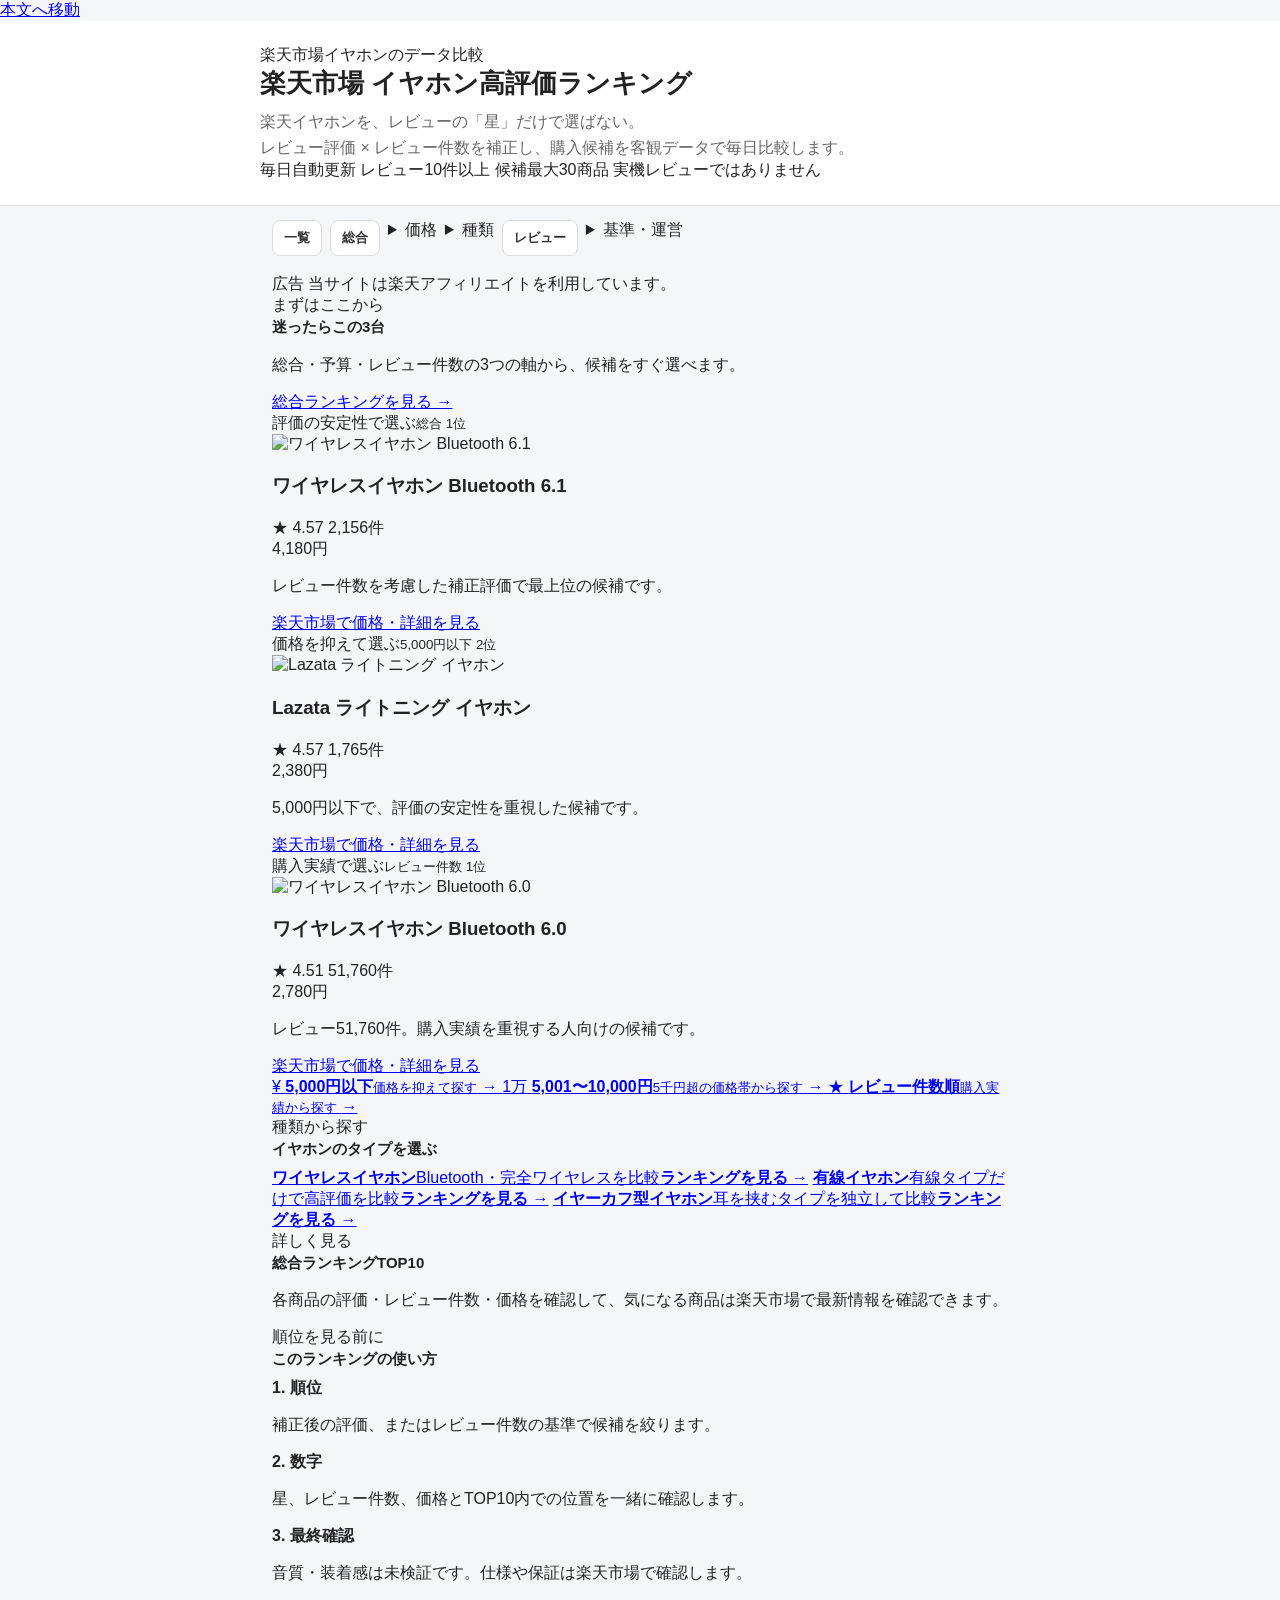
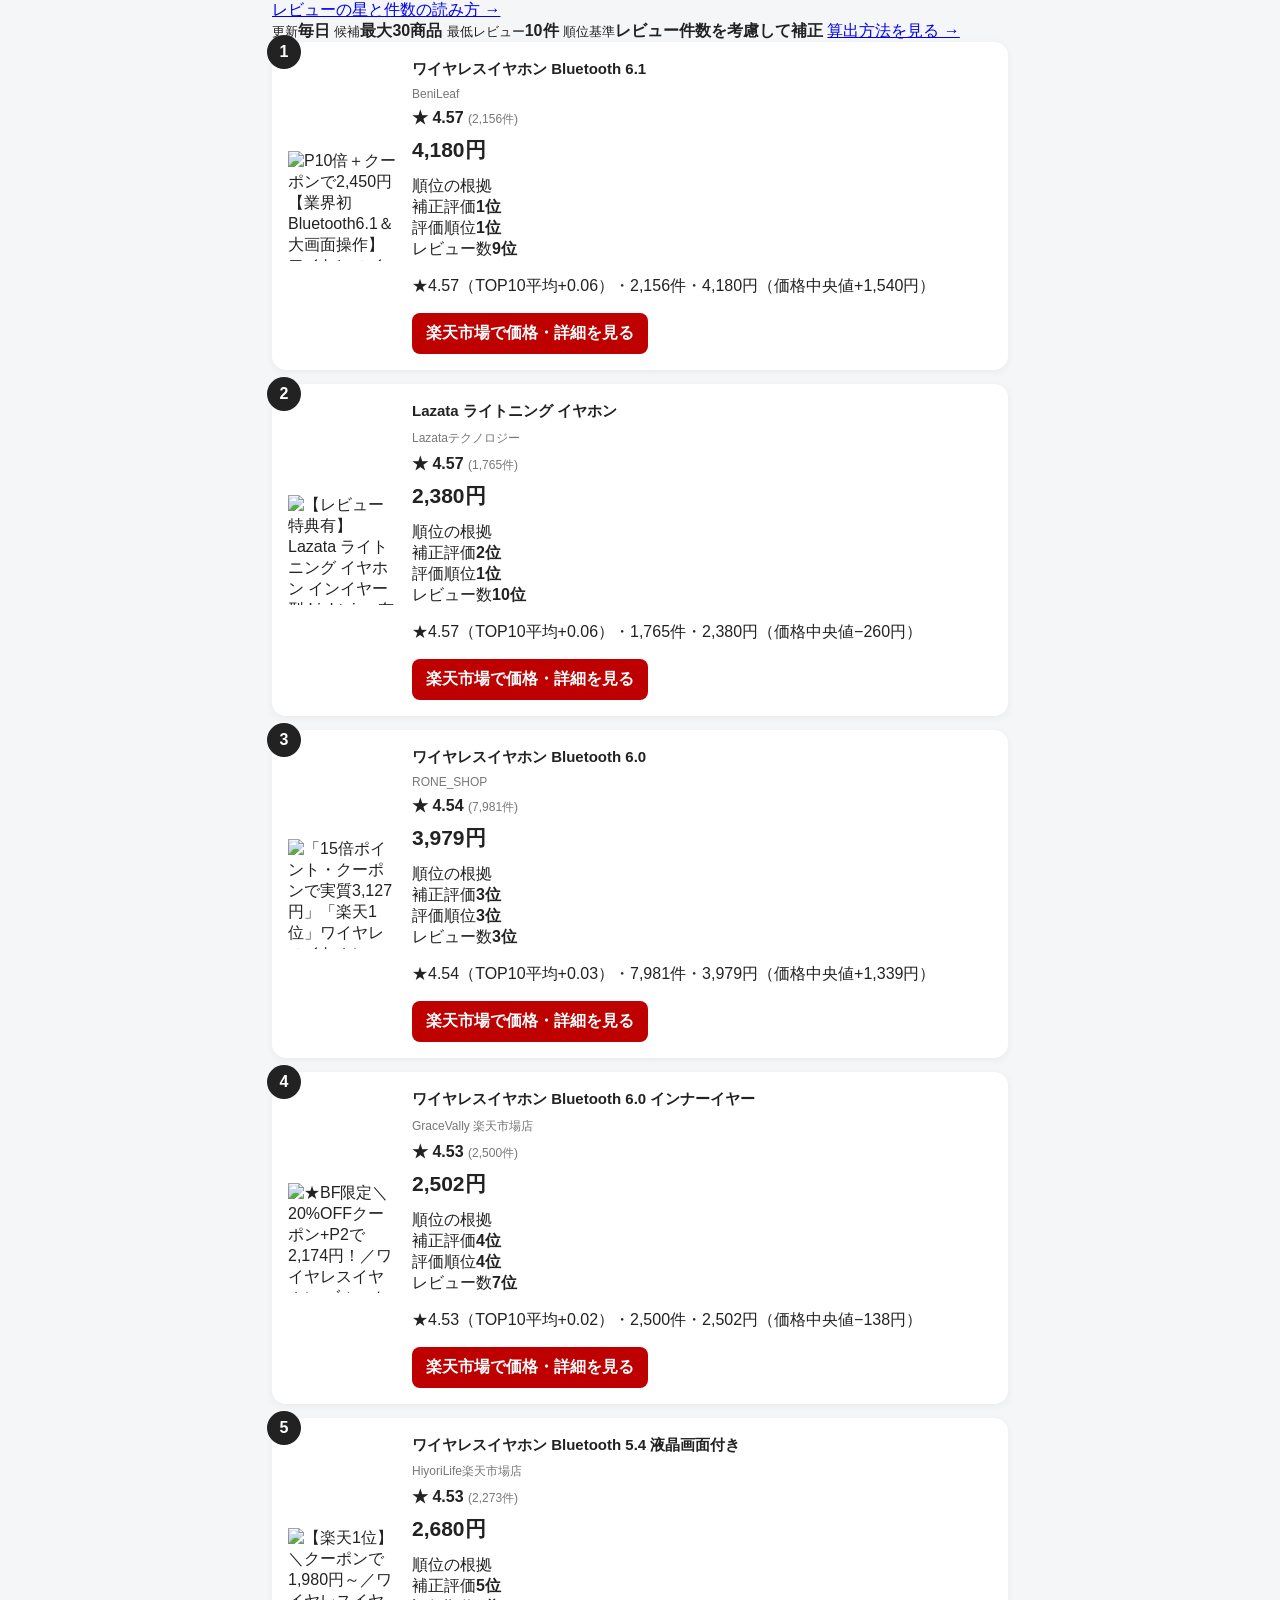
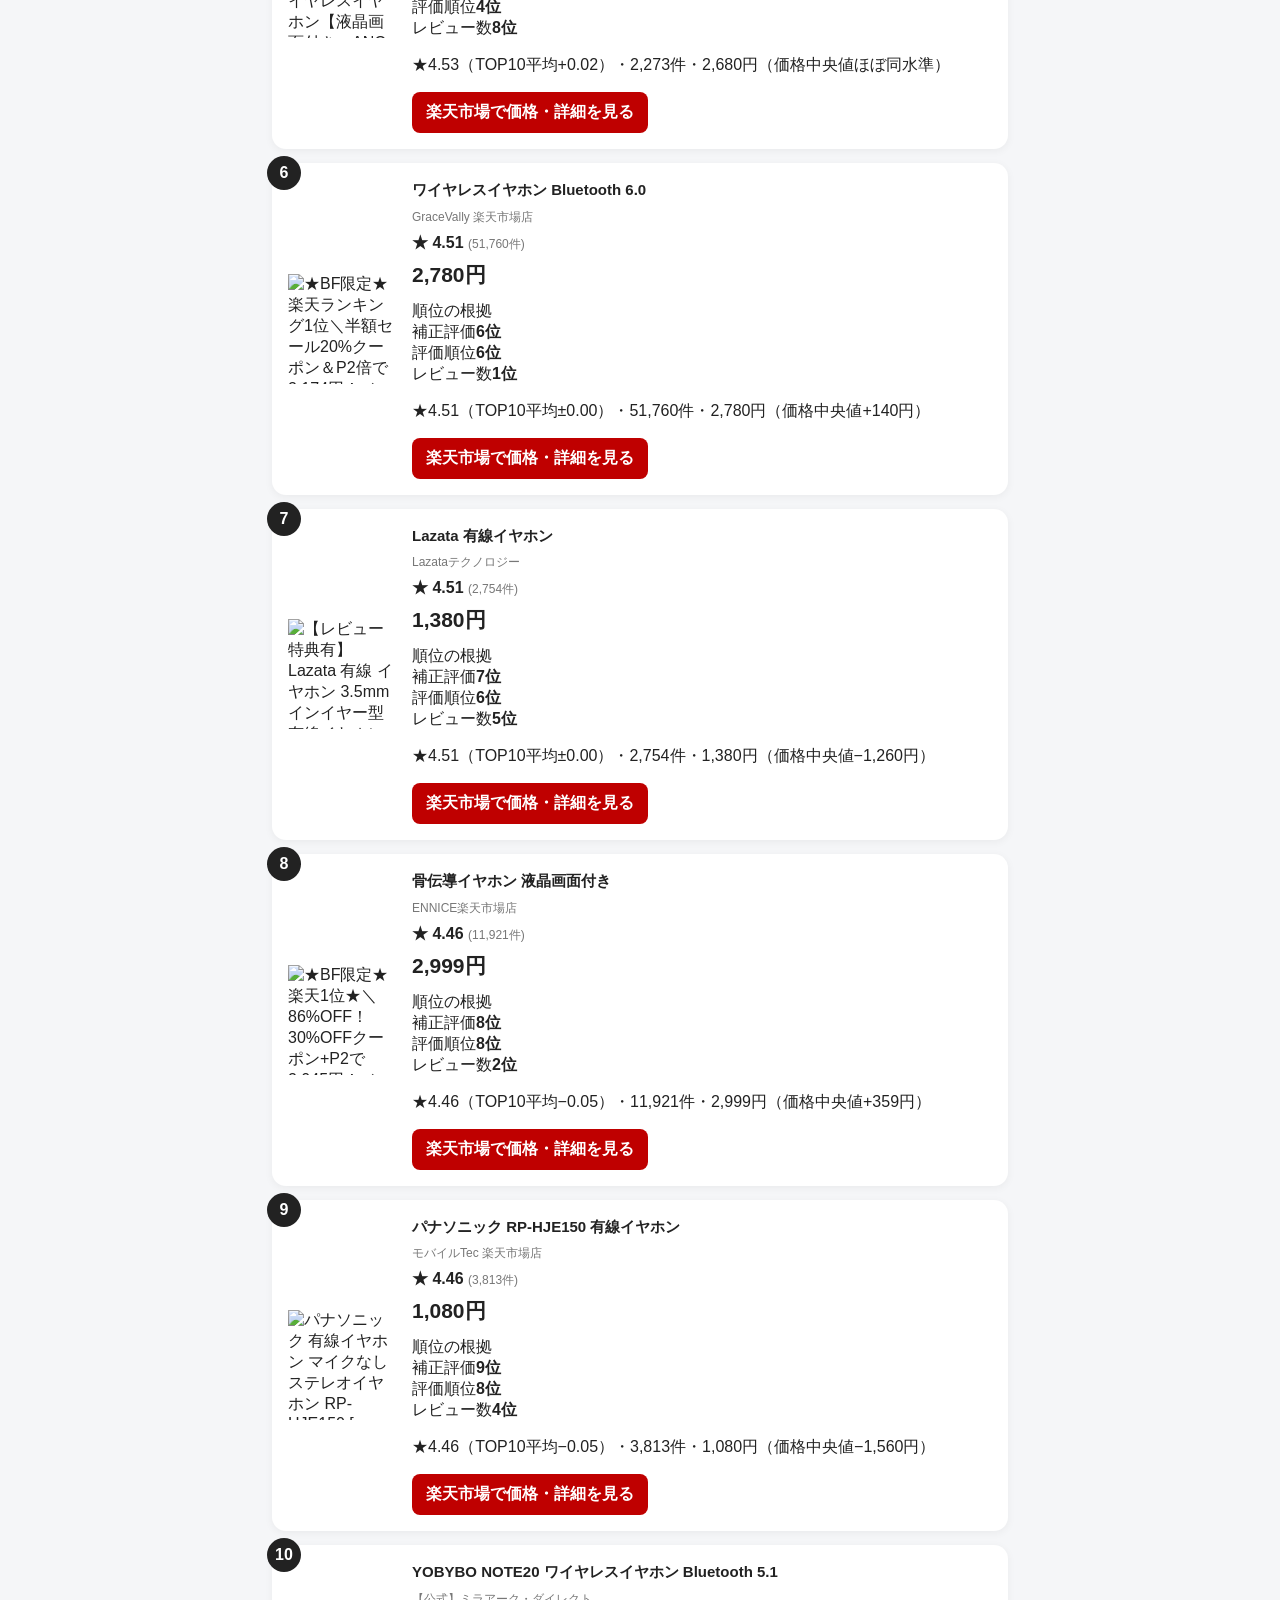
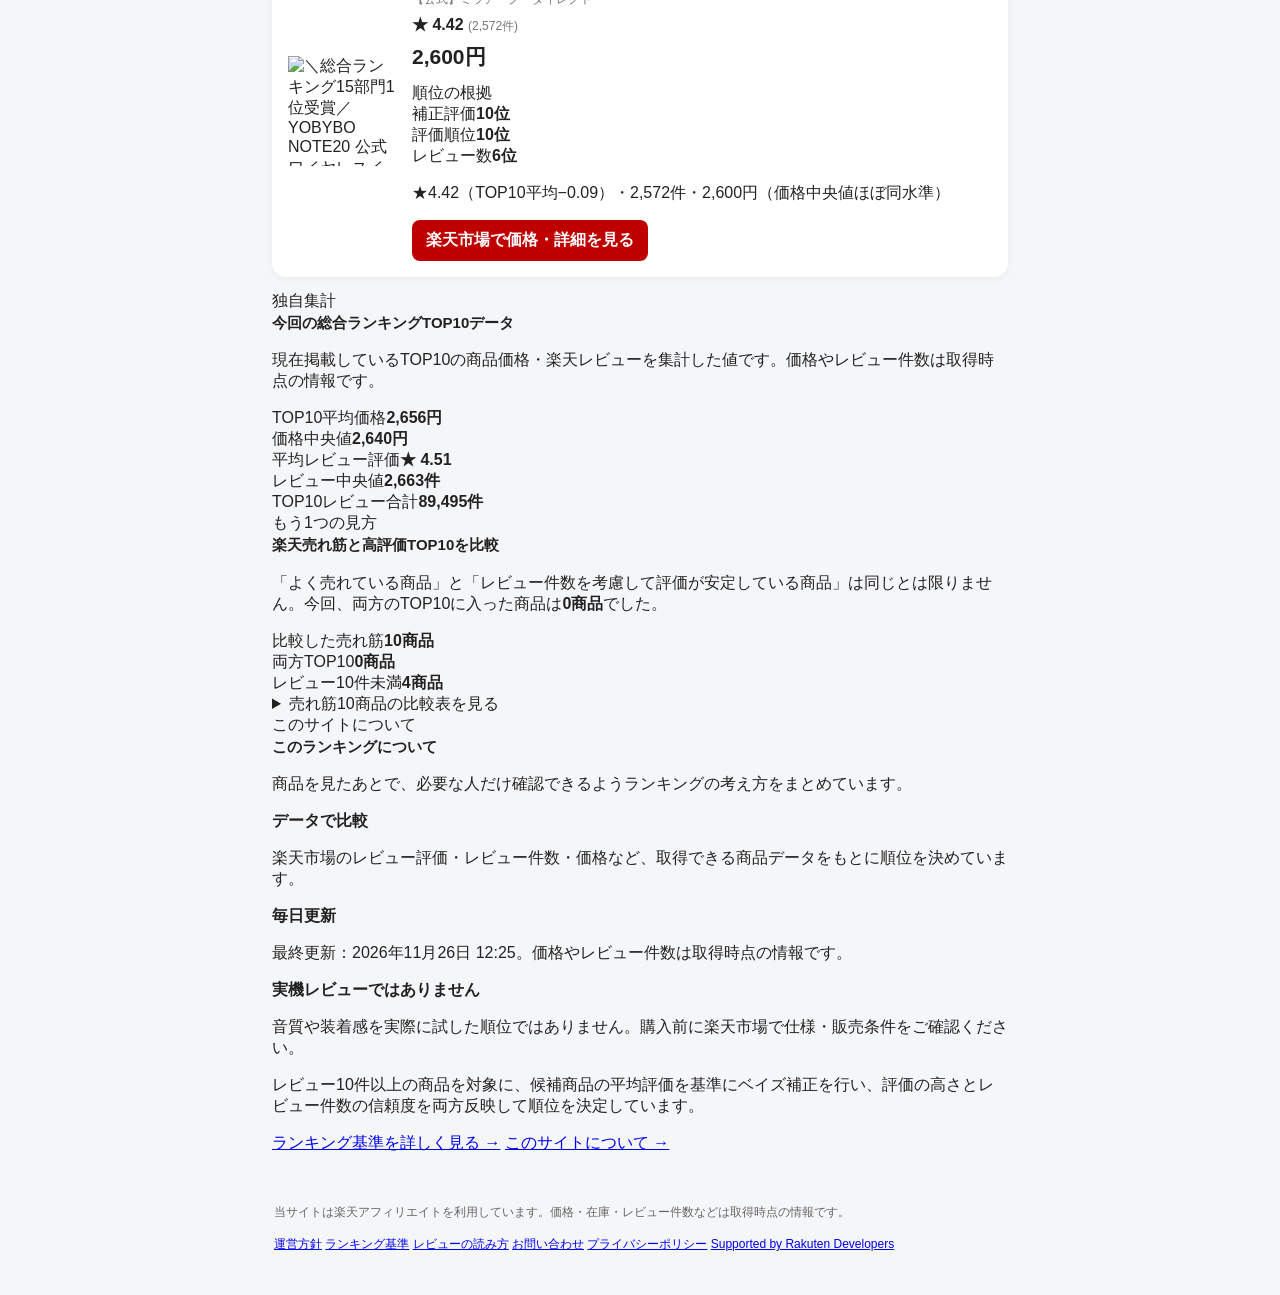
==== commit 704ff73c: "Update ranking" ====
--- a/public/index.html
+++ b/public/index.html
@@ -188,12 +188,12 @@
     {
       "@type": "ListItem",
       "position": 6,
+      "name": "ワイヤレスイヤホン Bluetooth 6.0"
+    },
+    {
+      "@type": "ListItem",
+      "position": 7,
       "name": "Lazata 有線イヤホン"
-    },
-    {
-      "@type": "ListItem",
-      "position": 7,
-      "name": "ワイヤレスイヤホン Bluetooth 6.0"
     },
     {
       "@type": "ListItem",
@@ -279,10 +279,10 @@
         <article class="quick-card">
     <div class="quick-label"><span>評価の安定性で選ぶ</span><small>総合 1位</small></div>
     <div class="quick-image"><img src="https://thumbnail.image.rakuten.co.jp/@0_mall/beneru/cabinet/t26/t26p_main2.jpg?_ex=128x128" alt="ワイヤレスイヤホン Bluetooth 6.1" loading="eager" fetchpriority="high" width="128" height="128"></div>
-    <h3 title="クーポンで2,680円【業界初Bluetooth6.1＆大画面操作】 ワイヤレスイヤホン ANC対応 ENC通話 タッチ操作 ワイヤレス イヤホン bluetooth ブルートゥースイヤホン 残量表示 多機能 イヤホン 自動ペアリング HiFi LEDディスプレイ 落下防止ストラップ付 会議 運動">ワイヤレスイヤホン Bluetooth 6.1</h3>
+    <h3 title="P10倍＋クーポンで2,450円【業界初Bluetooth6.1＆大画面操作】 ワイヤレスイヤホン ANC対応 ENC通話 タッチ操作 ワイヤレス イヤホン bluetooth ブルートゥースイヤホン 残量表示 多機能 イヤホン 自動ペアリング HiFi LEDディスプレイ 落下防止ストラップ付 会議 運動">ワイヤレスイヤホン Bluetooth 6.1</h3>
     <div class="quick-stats">
-        <span class="data-chip">★ 4.58</span>
-        <span class="data-chip">2,153件</span>
+        <span class="data-chip">★ 4.57</span>
+        <span class="data-chip">2,156件</span>
     </div>
     <div class="quick-price">4,180円</div>
     <p class="quick-reason">レビュー件数を考慮した補正評価で最上位の候補です。</p>
@@ -292,7 +292,7 @@
         <article class="quick-card">
     <div class="quick-label"><span>価格を抑えて選ぶ</span><small>5,000円以下 2位</small></div>
     <div class="quick-image"><img src="https://thumbnail.image.rakuten.co.jp/@0_mall/lazata/cabinet/07951717/07951719/09633199/40.jpg?_ex=128x128" alt="Lazata ライトニング イヤホン" loading="lazy" width="128" height="128"></div>
-    <h3 title="【本日5のつく日 エントリー＆楽天カード利用 P4倍】Lazata ライトニング イヤホン インイヤー型 Lightning 有線イヤホン 全2色 DACチップ内蔵 リモコン/マイク付き ハンズフリー通話可能 音量調節 プラグ＆プレイ アプリ不要">Lazata ライトニング イヤホン</h3>
+    <h3 title="【レビュー特典有】Lazata ライトニング イヤホン インイヤー型 Lightning 有線イヤホン 全2色 DACチップ内蔵 リモコン/マイク付き ハンズフリー通話可能 音量調節 プラグ＆プレイ アプリ不要">Lazata ライトニング イヤホン</h3>
     <div class="quick-stats">
         <span class="data-chip">★ 4.57</span>
         <span class="data-chip">1,765件</span>
@@ -308,10 +308,10 @@
     <h3 title="★BF限定★楽天ランキング1位＼半額セール20%クーポン＆P2倍で2,174円！／2024年間MVP ワイヤレスイヤホン bluetoothイヤホン 残量表示 Bluetooth6.0 ENC ノイズキャンセリング 自動ペアリング 36H連続再生 Type‐C急速充電 IPX7防水 AAC対応 マイク内蔵 iPhone/Android 旅行">ワイヤレスイヤホン Bluetooth 6.0</h3>
     <div class="quick-stats">
         <span class="data-chip">★ 4.51</span>
-        <span class="data-chip">51,723件</span>
+        <span class="data-chip">51,760件</span>
     </div>
     <div class="quick-price">2,780円</div>
-    <p class="quick-reason">レビュー51,723件。購入実績を重視する人向けの候補です。</p>
+    <p class="quick-reason">レビュー51,760件。購入実績を重視する人向けの候補です。</p>
     <a class="quick-button" href="https://hb.afl.rakuten.co.jp/hgc/g00u931o.0jxur942.g00u931o.0jxus33a/?pc=https%3A%2F%2Fitem.rakuten.co.jp%2Fgracevally%2Fgrace-x1%2F&amp;m=http%3A%2F%2Fm.rakuten.co.jp%2Fgracevally%2Fi%2F10000003%2F&amp;rafcid=wsc_i_is_185f2893-0501-405d-9910-8f88eb47af60" target="_blank"
        rel="nofollow sponsored noopener">楽天市場で価格・詳細を見る</a>
 </article>
@@ -372,20 +372,20 @@
 <!-- ranking-trust:end -->
 <article class="card">
                 <div class="rank">1</div>
-                <div class="photo"><img src="https://thumbnail.image.rakuten.co.jp/@0_mall/beneru/cabinet/t26/t26p_main2.jpg?_ex=128x128" alt="クーポンで2,680円【業界初Bluetooth6.1＆大画面操作】 ワイヤレスイヤホン ANC対応 ENC通話 タッチ操作 ワイヤレス イヤホン bluetooth ブルートゥースイヤホン 残量表示 多機能 イヤホン 自動ペアリング HiFi LEDディスプレイ 落下防止ストラップ付 会議 運動" loading="lazy" width="128" height="128"></div>
-                <div class="info">
-                    <h2 title="クーポンで2,680円【業界初Bluetooth6.1＆大画面操作】 ワイヤレスイヤホン ANC対応 ENC通話 タッチ操作 ワイヤレス イヤホン bluetooth ブルートゥースイヤホン 残量表示 多機能 イヤホン 自動ペアリング HiFi LEDディスプレイ 落下防止ストラップ付 会議 運動">ワイヤレスイヤホン Bluetooth 6.1</h2>
+                <div class="photo"><img src="https://thumbnail.image.rakuten.co.jp/@0_mall/beneru/cabinet/t26/t26p_main2.jpg?_ex=128x128" alt="P10倍＋クーポンで2,450円【業界初Bluetooth6.1＆大画面操作】 ワイヤレスイヤホン ANC対応 ENC通話 タッチ操作 ワイヤレス イヤホン bluetooth ブルートゥースイヤホン 残量表示 多機能 イヤホン 自動ペアリング HiFi LEDディスプレイ 落下防止ストラップ付 会議 運動" loading="lazy" width="128" height="128"></div>
+                <div class="info">
+                    <h2 title="P10倍＋クーポンで2,450円【業界初Bluetooth6.1＆大画面操作】 ワイヤレスイヤホン ANC対応 ENC通話 タッチ操作 ワイヤレス イヤホン bluetooth ブルートゥースイヤホン 残量表示 多機能 イヤホン 自動ペアリング HiFi LEDディスプレイ 落下防止ストラップ付 会議 運動">ワイヤレスイヤホン Bluetooth 6.1</h2>
                     <div class="shop">BeniLeaf</div>
                     <div class="rating">
-                        ★ 4.58
-                        <span>(2,153件)</span>
+                        ★ 4.57
+                        <span>(2,156件)</span>
                     </div>
                     <div class="price">4,180円</div>
 <!-- rank-insight:start -->
 <div class="card-insight" aria-label="この商品の順位データ">
   <div class="card-insight-label">順位の根拠</div>
   <div class="insight-metrics"><div class="insight-metric" data-rank="1"><div class="metric-head"><span>補正評価</span><strong>1位</strong></div><span class="metric-track" aria-hidden="true"><span class="metric-fill" style="width:100%"></span></span></div><div class="insight-metric" data-rank="1"><div class="metric-head"><span>評価順位</span><strong>1位</strong></div><span class="metric-track" aria-hidden="true"><span class="metric-fill" style="width:100%"></span></span></div><div class="insight-metric" data-rank="9"><div class="metric-head"><span>レビュー数</span><strong>9位</strong></div><span class="metric-track" aria-hidden="true"><span class="metric-fill" style="width:20%"></span></span></div></div>
-  <p class="insight-detail">★4.58（TOP10平均+0.07）・2,153件・4,180円（価格中央値+1,450円）</p>
+  <p class="insight-detail">★4.57（TOP10平均+0.06）・2,156件・4,180円（価格中央値+1,540円）</p>
 </div>
 <!-- rank-insight:end -->
                     <a
@@ -399,9 +399,9 @@
             
             <article class="card">
                 <div class="rank">2</div>
-                <div class="photo"><img src="https://thumbnail.image.rakuten.co.jp/@0_mall/lazata/cabinet/07951717/07951719/09633199/40.jpg?_ex=128x128" alt="【本日5のつく日 エントリー＆楽天カード利用 P4倍】Lazata ライトニング イヤホン インイヤー型 Lightning 有線イヤホン 全2色 DACチップ内蔵 リモコン/マイク付き ハンズフリー通話可能 音量調節 プラグ＆プレイ アプリ不要" loading="lazy" width="128" height="128"></div>
-                <div class="info">
-                    <h2 title="【本日5のつく日 エントリー＆楽天カード利用 P4倍】Lazata ライトニング イヤホン インイヤー型 Lightning 有線イヤホン 全2色 DACチップ内蔵 リモコン/マイク付き ハンズフリー通話可能 音量調節 プラグ＆プレイ アプリ不要">Lazata ライトニング イヤホン</h2>
+                <div class="photo"><img src="https://thumbnail.image.rakuten.co.jp/@0_mall/lazata/cabinet/07951717/07951719/09633199/40.jpg?_ex=128x128" alt="【レビュー特典有】Lazata ライトニング イヤホン インイヤー型 Lightning 有線イヤホン 全2色 DACチップ内蔵 リモコン/マイク付き ハンズフリー通話可能 音量調節 プラグ＆プレイ アプリ不要" loading="lazy" width="128" height="128"></div>
+                <div class="info">
+                    <h2 title="【レビュー特典有】Lazata ライトニング イヤホン インイヤー型 Lightning 有線イヤホン 全2色 DACチップ内蔵 リモコン/マイク付き ハンズフリー通話可能 音量調節 プラグ＆プレイ アプリ不要">Lazata ライトニング イヤホン</h2>
                     <div class="shop">Lazataテクノロジー</div>
                     <div class="rating">
                         ★ 4.57
@@ -411,8 +411,8 @@
 <!-- rank-insight:start -->
 <div class="card-insight" aria-label="この商品の順位データ">
   <div class="card-insight-label">順位の根拠</div>
-  <div class="insight-metrics"><div class="insight-metric" data-rank="2"><div class="metric-head"><span>補正評価</span><strong>2位</strong></div><span class="metric-track" aria-hidden="true"><span class="metric-fill" style="width:90%"></span></span></div><div class="insight-metric" data-rank="2"><div class="metric-head"><span>評価順位</span><strong>2位</strong></div><span class="metric-track" aria-hidden="true"><span class="metric-fill" style="width:90%"></span></span></div><div class="insight-metric" data-rank="10"><div class="metric-head"><span>レビュー数</span><strong>10位</strong></div><span class="metric-track" aria-hidden="true"><span class="metric-fill" style="width:10%"></span></span></div></div>
-  <p class="insight-detail">★4.57（TOP10平均+0.06）・1,765件・2,380円（価格中央値−350円）</p>
+  <div class="insight-metrics"><div class="insight-metric" data-rank="2"><div class="metric-head"><span>補正評価</span><strong>2位</strong></div><span class="metric-track" aria-hidden="true"><span class="metric-fill" style="width:90%"></span></span></div><div class="insight-metric" data-rank="1"><div class="metric-head"><span>評価順位</span><strong>1位</strong></div><span class="metric-track" aria-hidden="true"><span class="metric-fill" style="width:100%"></span></span></div><div class="insight-metric" data-rank="10"><div class="metric-head"><span>レビュー数</span><strong>10位</strong></div><span class="metric-track" aria-hidden="true"><span class="metric-fill" style="width:10%"></span></span></div></div>
+  <p class="insight-detail">★4.57（TOP10平均+0.06）・1,765件・2,380円（価格中央値−260円）</p>
 </div>
 <!-- rank-insight:end -->
                     <a
@@ -426,20 +426,20 @@
             
             <article class="card">
                 <div class="rank">3</div>
-                <div class="photo"><img src="https://thumbnail.image.rakuten.co.jp/@0_mall/r1-shop/cabinet/09975530/09975532/14099561/zt-zhu-1.jpg?_ex=128x128" alt="「楽天1位」ワイヤレスイヤホン Bluetooth6.0 ENCノイズキャンセリンク 瞬間接続 bluetooth イヤホン ワイヤレス 低遅延 左右分離型 マイク付き 軽型 ブルートゥース イヤホン 両耳通話 片耳 IPX7防水 iPhone/Android適用 2026" loading="lazy" width="128" height="128"></div>
-                <div class="info">
-                    <h2 title="「楽天1位」ワイヤレスイヤホン Bluetooth6.0 ENCノイズキャンセリンク 瞬間接続 bluetooth イヤホン ワイヤレス 低遅延 左右分離型 マイク付き 軽型 ブルートゥース イヤホン 両耳通話 片耳 IPX7防水 iPhone/Android適用 2026">ワイヤレスイヤホン Bluetooth 6.0</h2>
+                <div class="photo"><img src="https://thumbnail.image.rakuten.co.jp/@0_mall/r1-shop/cabinet/10018776/10041819/g16-15-2.jpg?_ex=128x128" alt="「15倍ポイント・クーポンで実質3,127円」「楽天1位」ワイヤレスイヤホン Bluetooth6.0 ENCノイズキャンセリンク 瞬間接続 bluetooth イヤホン ワイヤレス 低遅延 左右分離型 マイク付き 軽型 ブルートゥース イヤホン 両耳通話 片耳 IPX7防水 iPhone/Android適用 2026" loading="lazy" width="128" height="128"></div>
+                <div class="info">
+                    <h2 title="「15倍ポイント・クーポンで実質3,127円」「楽天1位」ワイヤレスイヤホン Bluetooth6.0 ENCノイズキャンセリンク 瞬間接続 bluetooth イヤホン ワイヤレス 低遅延 左右分離型 マイク付き 軽型 ブルートゥース イヤホン 両耳通話 片耳 IPX7防水 iPhone/Android適用 2026">ワイヤレスイヤホン Bluetooth 6.0</h2>
                     <div class="shop">RONE_SHOP</div>
                     <div class="rating">
                         ★ 4.54
-                        <span>(7,973件)</span>
+                        <span>(7,981件)</span>
                     </div>
                     <div class="price">3,979円</div>
 <!-- rank-insight:start -->
 <div class="card-insight" aria-label="この商品の順位データ">
   <div class="card-insight-label">順位の根拠</div>
   <div class="insight-metrics"><div class="insight-metric" data-rank="3"><div class="metric-head"><span>補正評価</span><strong>3位</strong></div><span class="metric-track" aria-hidden="true"><span class="metric-fill" style="width:80%"></span></span></div><div class="insight-metric" data-rank="3"><div class="metric-head"><span>評価順位</span><strong>3位</strong></div><span class="metric-track" aria-hidden="true"><span class="metric-fill" style="width:80%"></span></span></div><div class="insight-metric" data-rank="3"><div class="metric-head"><span>レビュー数</span><strong>3位</strong></div><span class="metric-track" aria-hidden="true"><span class="metric-fill" style="width:80%"></span></span></div></div>
-  <p class="insight-detail">★4.54（TOP10平均+0.03）・7,973件・3,979円（価格中央値+1,249円）</p>
+  <p class="insight-detail">★4.54（TOP10平均+0.03）・7,981件・3,979円（価格中央値+1,339円）</p>
 </div>
 <!-- rank-insight:end -->
                     <a
@@ -461,12 +461,12 @@
                         ★ 4.53
                         <span>(2,500件)</span>
                     </div>
-                    <div class="price">2,780円</div>
+                    <div class="price">2,502円</div>
 <!-- rank-insight:start -->
 <div class="card-insight" aria-label="この商品の順位データ">
   <div class="card-insight-label">順位の根拠</div>
   <div class="insight-metrics"><div class="insight-metric" data-rank="4"><div class="metric-head"><span>補正評価</span><strong>4位</strong></div><span class="metric-track" aria-hidden="true"><span class="metric-fill" style="width:70%"></span></span></div><div class="insight-metric" data-rank="4"><div class="metric-head"><span>評価順位</span><strong>4位</strong></div><span class="metric-track" aria-hidden="true"><span class="metric-fill" style="width:70%"></span></span></div><div class="insight-metric" data-rank="7"><div class="metric-head"><span>レビュー数</span><strong>7位</strong></div><span class="metric-track" aria-hidden="true"><span class="metric-fill" style="width:40%"></span></span></div></div>
-  <p class="insight-detail">★4.53（TOP10平均+0.02）・2,500件・2,780円（価格中央値ほぼ同水準）</p>
+  <p class="insight-detail">★4.53（TOP10平均+0.02）・2,500件・2,502円（価格中央値−138円）</p>
 </div>
 <!-- rank-insight:end -->
                     <a
@@ -486,14 +486,14 @@
                     <div class="shop">HiyoriLife楽天市場店</div>
                     <div class="rating">
                         ★ 4.53
-                        <span>(2,272件)</span>
+                        <span>(2,273件)</span>
                     </div>
                     <div class="price">2,680円</div>
 <!-- rank-insight:start -->
 <div class="card-insight" aria-label="この商品の順位データ">
   <div class="card-insight-label">順位の根拠</div>
   <div class="insight-metrics"><div class="insight-metric" data-rank="5"><div class="metric-head"><span>補正評価</span><strong>5位</strong></div><span class="metric-track" aria-hidden="true"><span class="metric-fill" style="width:60%"></span></span></div><div class="insight-metric" data-rank="4"><div class="metric-head"><span>評価順位</span><strong>4位</strong></div><span class="metric-track" aria-hidden="true"><span class="metric-fill" style="width:70%"></span></span></div><div class="insight-metric" data-rank="8"><div class="metric-head"><span>レビュー数</span><strong>8位</strong></div><span class="metric-track" aria-hidden="true"><span class="metric-fill" style="width:30%"></span></span></div></div>
-  <p class="insight-detail">★4.53（TOP10平均+0.02）・2,272件・2,680円（価格中央値ほぼ同水準）</p>
+  <p class="insight-detail">★4.53（TOP10平均+0.02）・2,273件・2,680円（価格中央値ほぼ同水準）</p>
 </div>
 <!-- rank-insight:end -->
                     <a
@@ -507,52 +507,52 @@
             
             <article class="card">
                 <div class="rank">6</div>
-                <div class="photo"><img src="https://thumbnail.image.rakuten.co.jp/@0_mall/lazata/cabinet/07951717/07951718/10816405/40.jpg?_ex=128x128" alt="【本日5のつく日 エントリー＆楽天カード利用 P4倍】Lazata 有線 イヤホン 3.5mm インイヤー型 有線イヤホン 全4色 リモコン/マイク付き ハンズフリー通話可 14.2mmダイナミックドライバー搭載 通勤通学に最適 多機種のデバイスに対応" loading="lazy" width="128" height="128"></div>
-                <div class="info">
-                    <h2 title="【本日5のつく日 エントリー＆楽天カード利用 P4倍】Lazata 有線 イヤホン 3.5mm インイヤー型 有線イヤホン 全4色 リモコン/マイク付き ハンズフリー通話可 14.2mmダイナミックドライバー搭載 通勤通学に最適 多機種のデバイスに対応">Lazata 有線イヤホン</h2>
-                    <div class="shop">Lazataテクノロジー</div>
-                    <div class="rating">
-                        ★ 4.52
-                        <span>(2,753件)</span>
-                    </div>
-                    <div class="price">1,380円</div>
-<!-- rank-insight:start -->
-<div class="card-insight" aria-label="この商品の順位データ">
-  <div class="card-insight-label">順位の根拠</div>
-  <div class="insight-metrics"><div class="insight-metric" data-rank="6"><div class="metric-head"><span>補正評価</span><strong>6位</strong></div><span class="metric-track" aria-hidden="true"><span class="metric-fill" style="width:50%"></span></span></div><div class="insight-metric" data-rank="6"><div class="metric-head"><span>評価順位</span><strong>6位</strong></div><span class="metric-track" aria-hidden="true"><span class="metric-fill" style="width:50%"></span></span></div><div class="insight-metric" data-rank="5"><div class="metric-head"><span>レビュー数</span><strong>5位</strong></div><span class="metric-track" aria-hidden="true"><span class="metric-fill" style="width:60%"></span></span></div></div>
-  <p class="insight-detail">★4.52（TOP10平均+0.01）・2,753件・1,380円（価格中央値−1,350円）</p>
-</div>
-<!-- rank-insight:end -->
-                    <a
-                        class="button"
-                        href="https://hb.afl.rakuten.co.jp/hgc/g00txe9o.0jxur831.g00txe9o.0jxusabf/?pc=https%3A%2F%2Fitem.rakuten.co.jp%2Flazata%2Fl35%2F&amp;m=http%3A%2F%2Fm.rakuten.co.jp%2Flazata%2Fi%2F10000012%2F&amp;rafcid=wsc_i_is_185f2893-0501-405d-9910-8f88eb47af60"
-                        target="_blank"
-                        rel="nofollow sponsored noopener"
-                    >楽天市場で価格・詳細を見る</a>
-                </div>
-            </article>
-            
-            <article class="card">
-                <div class="rank">7</div>
                 <div class="photo"><img src="https://thumbnail.image.rakuten.co.jp/@0_mall/gracevally/cabinet/09355687/09355695/12855263/x1-60.jpg?_ex=128x128" alt="★BF限定★楽天ランキング1位＼半額セール20%クーポン＆P2倍で2,174円！／2024年間MVP ワイヤレスイヤホン bluetoothイヤホン 残量表示 Bluetooth6.0 ENC ノイズキャンセリング 自動ペアリング 36H連続再生 Type‐C急速充電 IPX7防水 AAC対応 マイク内蔵 iPhone/Android 旅行" loading="lazy" width="128" height="128"></div>
                 <div class="info">
                     <h2 title="★BF限定★楽天ランキング1位＼半額セール20%クーポン＆P2倍で2,174円！／2024年間MVP ワイヤレスイヤホン bluetoothイヤホン 残量表示 Bluetooth6.0 ENC ノイズキャンセリング 自動ペアリング 36H連続再生 Type‐C急速充電 IPX7防水 AAC対応 マイク内蔵 iPhone/Android 旅行">ワイヤレスイヤホン Bluetooth 6.0</h2>
                     <div class="shop">GraceVally 楽天市場店</div>
                     <div class="rating">
                         ★ 4.51
-                        <span>(51,723件)</span>
+                        <span>(51,760件)</span>
                     </div>
                     <div class="price">2,780円</div>
 <!-- rank-insight:start -->
 <div class="card-insight" aria-label="この商品の順位データ">
   <div class="card-insight-label">順位の根拠</div>
-  <div class="insight-metrics"><div class="insight-metric" data-rank="7"><div class="metric-head"><span>補正評価</span><strong>7位</strong></div><span class="metric-track" aria-hidden="true"><span class="metric-fill" style="width:40%"></span></span></div><div class="insight-metric" data-rank="7"><div class="metric-head"><span>評価順位</span><strong>7位</strong></div><span class="metric-track" aria-hidden="true"><span class="metric-fill" style="width:40%"></span></span></div><div class="insight-metric" data-rank="1"><div class="metric-head"><span>レビュー数</span><strong>1位</strong></div><span class="metric-track" aria-hidden="true"><span class="metric-fill" style="width:100%"></span></span></div></div>
-  <p class="insight-detail">★4.51（TOP10平均±0.00）・51,723件・2,780円（価格中央値ほぼ同水準）</p>
+  <div class="insight-metrics"><div class="insight-metric" data-rank="6"><div class="metric-head"><span>補正評価</span><strong>6位</strong></div><span class="metric-track" aria-hidden="true"><span class="metric-fill" style="width:50%"></span></span></div><div class="insight-metric" data-rank="6"><div class="metric-head"><span>評価順位</span><strong>6位</strong></div><span class="metric-track" aria-hidden="true"><span class="metric-fill" style="width:50%"></span></span></div><div class="insight-metric" data-rank="1"><div class="metric-head"><span>レビュー数</span><strong>1位</strong></div><span class="metric-track" aria-hidden="true"><span class="metric-fill" style="width:100%"></span></span></div></div>
+  <p class="insight-detail">★4.51（TOP10平均±0.00）・51,760件・2,780円（価格中央値+140円）</p>
 </div>
 <!-- rank-insight:end -->
                     <a
                         class="button"
                         href="https://hb.afl.rakuten.co.jp/hgc/g00u931o.0jxur942.g00u931o.0jxus33a/?pc=https%3A%2F%2Fitem.rakuten.co.jp%2Fgracevally%2Fgrace-x1%2F&amp;m=http%3A%2F%2Fm.rakuten.co.jp%2Fgracevally%2Fi%2F10000003%2F&amp;rafcid=wsc_i_is_185f2893-0501-405d-9910-8f88eb47af60"
+                        target="_blank"
+                        rel="nofollow sponsored noopener"
+                    >楽天市場で価格・詳細を見る</a>
+                </div>
+            </article>
+            
+            <article class="card">
+                <div class="rank">7</div>
+                <div class="photo"><img src="https://thumbnail.image.rakuten.co.jp/@0_mall/lazata/cabinet/07951717/07951718/10816405/40.jpg?_ex=128x128" alt="【レビュー特典有】Lazata 有線 イヤホン 3.5mm インイヤー型 有線イヤホン 全4色 リモコン/マイク付き ハンズフリー通話可 14.2mmダイナミックドライバー搭載 通勤通学に最適 多機種のデバイスに対応" loading="lazy" width="128" height="128"></div>
+                <div class="info">
+                    <h2 title="【レビュー特典有】Lazata 有線 イヤホン 3.5mm インイヤー型 有線イヤホン 全4色 リモコン/マイク付き ハンズフリー通話可 14.2mmダイナミックドライバー搭載 通勤通学に最適 多機種のデバイスに対応">Lazata 有線イヤホン</h2>
+                    <div class="shop">Lazataテクノロジー</div>
+                    <div class="rating">
+                        ★ 4.51
+                        <span>(2,754件)</span>
+                    </div>
+                    <div class="price">1,380円</div>
+<!-- rank-insight:start -->
+<div class="card-insight" aria-label="この商品の順位データ">
+  <div class="card-insight-label">順位の根拠</div>
+  <div class="insight-metrics"><div class="insight-metric" data-rank="7"><div class="metric-head"><span>補正評価</span><strong>7位</strong></div><span class="metric-track" aria-hidden="true"><span class="metric-fill" style="width:40%"></span></span></div><div class="insight-metric" data-rank="6"><div class="metric-head"><span>評価順位</span><strong>6位</strong></div><span class="metric-track" aria-hidden="true"><span class="metric-fill" style="width:50%"></span></span></div><div class="insight-metric" data-rank="5"><div class="metric-head"><span>レビュー数</span><strong>5位</strong></div><span class="metric-track" aria-hidden="true"><span class="metric-fill" style="width:60%"></span></span></div></div>
+  <p class="insight-detail">★4.51（TOP10平均±0.00）・2,754件・1,380円（価格中央値−1,260円）</p>
+</div>
+<!-- rank-insight:end -->
+                    <a
+                        class="button"
+                        href="https://hb.afl.rakuten.co.jp/hgc/g00txe9o.0jxur831.g00txe9o.0jxusabf/?pc=https%3A%2F%2Fitem.rakuten.co.jp%2Flazata%2Fl35%2F&amp;m=http%3A%2F%2Fm.rakuten.co.jp%2Flazata%2Fi%2F10000012%2F&amp;rafcid=wsc_i_is_185f2893-0501-405d-9910-8f88eb47af60"
                         target="_blank"
                         rel="nofollow sponsored noopener"
                     >楽天市場で価格・詳細を見る</a>
@@ -567,14 +567,14 @@
                     <div class="shop">ENNICE楽天市場店</div>
                     <div class="rating">
                         ★ 4.46
-                        <span>(11,903件)</span>
+                        <span>(11,921件)</span>
                     </div>
                     <div class="price">2,999円</div>
 <!-- rank-insight:start -->
 <div class="card-insight" aria-label="この商品の順位データ">
   <div class="card-insight-label">順位の根拠</div>
   <div class="insight-metrics"><div class="insight-metric" data-rank="8"><div class="metric-head"><span>補正評価</span><strong>8位</strong></div><span class="metric-track" aria-hidden="true"><span class="metric-fill" style="width:30%"></span></span></div><div class="insight-metric" data-rank="8"><div class="metric-head"><span>評価順位</span><strong>8位</strong></div><span class="metric-track" aria-hidden="true"><span class="metric-fill" style="width:30%"></span></span></div><div class="insight-metric" data-rank="2"><div class="metric-head"><span>レビュー数</span><strong>2位</strong></div><span class="metric-track" aria-hidden="true"><span class="metric-fill" style="width:90%"></span></span></div></div>
-  <p class="insight-detail">★4.46（TOP10平均−0.05）・11,903件・2,999円（価格中央値+269円）</p>
+  <p class="insight-detail">★4.46（TOP10平均−0.05）・11,921件・2,999円（価格中央値+359円）</p>
 </div>
 <!-- rank-insight:end -->
                     <a
@@ -601,7 +601,7 @@
 <div class="card-insight" aria-label="この商品の順位データ">
   <div class="card-insight-label">順位の根拠</div>
   <div class="insight-metrics"><div class="insight-metric" data-rank="9"><div class="metric-head"><span>補正評価</span><strong>9位</strong></div><span class="metric-track" aria-hidden="true"><span class="metric-fill" style="width:20%"></span></span></div><div class="insight-metric" data-rank="8"><div class="metric-head"><span>評価順位</span><strong>8位</strong></div><span class="metric-track" aria-hidden="true"><span class="metric-fill" style="width:30%"></span></span></div><div class="insight-metric" data-rank="4"><div class="metric-head"><span>レビュー数</span><strong>4位</strong></div><span class="metric-track" aria-hidden="true"><span class="metric-fill" style="width:70%"></span></span></div></div>
-  <p class="insight-detail">★4.46（TOP10平均−0.05）・3,813件・1,080円（価格中央値−1,650円）</p>
+  <p class="insight-detail">★4.46（TOP10平均−0.05）・3,813件・1,080円（価格中央値−1,560円）</p>
 </div>
 <!-- rank-insight:end -->
                     <a
@@ -628,7 +628,7 @@
 <div class="card-insight" aria-label="この商品の順位データ">
   <div class="card-insight-label">順位の根拠</div>
   <div class="insight-metrics"><div class="insight-metric" data-rank="10"><div class="metric-head"><span>補正評価</span><strong>10位</strong></div><span class="metric-track" aria-hidden="true"><span class="metric-fill" style="width:10%"></span></span></div><div class="insight-metric" data-rank="10"><div class="metric-head"><span>評価順位</span><strong>10位</strong></div><span class="metric-track" aria-hidden="true"><span class="metric-fill" style="width:10%"></span></span></div><div class="insight-metric" data-rank="6"><div class="metric-head"><span>レビュー数</span><strong>6位</strong></div><span class="metric-track" aria-hidden="true"><span class="metric-fill" style="width:50%"></span></span></div></div>
-  <p class="insight-detail">★4.42（TOP10平均−0.09）・2,572件・2,600円（価格中央値−130円）</p>
+  <p class="insight-detail">★4.42（TOP10平均−0.09）・2,572件・2,600円（価格中央値ほぼ同水準）</p>
 </div>
 <!-- rank-insight:end -->
                     <a
@@ -646,11 +646,11 @@
         <p>現在掲載しているTOP10の商品価格・楽天レビューを集計した値です。価格やレビュー件数は取得時点の情報です。</p>
     </div>
     <div class="ranking-summary-grid">
-        <div><span>TOP10平均価格</span><strong>2,684円</strong></div>
-        <div><span>価格中央値</span><strong>2,730円</strong></div>
+        <div><span>TOP10平均価格</span><strong>2,656円</strong></div>
+        <div><span>価格中央値</span><strong>2,640円</strong></div>
         <div><span>平均レビュー評価</span><strong>★ 4.51</strong></div>
-        <div><span>レビュー中央値</span><strong>2,662件</strong></div>
-        <div><span>TOP10レビュー合計</span><strong>89,427件</strong></div>
+        <div><span>レビュー中央値</span><strong>2,663件</strong></div>
+        <div><span>TOP10レビュー合計</span><strong>89,495件</strong></div>
     </div>
 </section>
 <!-- sales-compare:start -->
@@ -671,9 +671,9 @@
       <div class="compare-header" role="row">
         <div role="columnheader">楽天ジャンル順位</div><div role="columnheader">商品</div><div role="columnheader">レビュー</div><div role="columnheader">高評価順位</div>
       </div>
-      <div class="compare-row" role="row"><div role="cell" data-label="楽天ジャンル順位"><strong>1位</strong></div><div role="cell" data-label="商品"><a href="https://hb.afl.rakuten.co.jp/hgc/g00tof9o.0jxur670.g00tof9o.0jxus06e/?pc=https%3A%2F%2Fitem.rakuten.co.jp%2Frakutenmobile-store%2Fapple-rm2609008%2F&amp;rafcid=wsc_i_ra_185f2893-0501-405d-9910-8f88eb47af60" target="_blank" rel="nofollow sponsored noopener" title="【新登場】 Apple AirPods 5">【新登場】 Apple AirPods 5</a><small>23,800円</small></div><div role="cell" data-label="レビュー">★ 4.85<small>13件</small></div><div role="cell" data-label="高評価順位"><span class="compare-out">TOP10圏外</span></div></div><div class="compare-row" role="row"><div role="cell" data-label="楽天ジャンル順位"><strong>2位</strong></div><div role="cell" data-label="商品"><a href="https://hb.afl.rakuten.co.jp/hgc/g00psjvo.0jxure8a.g00psjvo.0jxus2ce/?pc=https%3A%2F%2Fitem.rakuten.co.jp%2Ftry3%2F4549995635232%2F&amp;rafcid=wsc_i_ra_185f2893-0501-405d-9910-8f88eb47af60" target="_blank" rel="nofollow sponsored noopener" title="【国内正規品/新品】2025年9月19日発売 新商品 AirPods Pro 3 心拍数センサー MagSafe対応ケース アクティブノイズキャンセリング ヒアリング補助機能 イヤホン ワイヤレスイヤホン カナル型 USB-Cケーブル 最新 MFHP4J/A MFHP4JA AirPodsPro3 AirPods3">【国内正規品/新品】2025年9月19日発売 新商品 AirPods Pro 3 心拍数センサー Ma…</a><small>38,997円</small></div><div role="cell" data-label="レビュー">★ 4.44<small>16件</small></div><div role="cell" data-label="高評価順位"><span class="compare-out">TOP10圏外</span></div></div><div class="compare-row" role="row"><div role="cell" data-label="楽天ジャンル順位"><strong>3位</strong></div><div role="cell" data-label="商品"><a href="https://hb.afl.rakuten.co.jp/hgc/g00r7ldo.0jxur285.g00r7ldo.0jxus587/?pc=https%3A%2F%2Fitem.rakuten.co.jp%2Fbiccamera%2F4969929262059%2F&amp;rafcid=wsc_i_ra_185f2893-0501-405d-9910-8f88eb47af60" target="_blank" rel="nofollow sponsored noopener" title="【エントリーで最大全額ポイント還元｜11/25まで】 BOSE｜ボーズ 完全ワイヤレスイヤホン Bose Ultra Open Earbuds 2nd Gen ホワイト ULOPENEB2ndWHT [ワイヤレス(左右分離) /イヤーカフ型 /Bluetooth対応]">BOSE｜ボーズ 完全ワイヤレスイヤホン Bose Ultra Open Earbuds 2nd Ge…</a><small>39,600円</small></div><div role="cell" data-label="レビュー">★ 0.00<small>0件</small></div><div role="cell" data-label="高評価順位"><span class="compare-out">対象外（10件未満）</span></div></div><div class="compare-row" role="row"><div role="cell" data-label="楽天ジャンル順位"><strong>4位</strong></div><div role="cell" data-label="商品"><a href="https://hb.afl.rakuten.co.jp/hgc/g00um25o.0jxur3a6.g00um25o.0jxus8eb/?pc=https%3A%2F%2Fitem.rakuten.co.jp%2Fdasimon%2Fennice-s10%2F&amp;rafcid=wsc_i_ra_185f2893-0501-405d-9910-8f88eb47af60" target="_blank" rel="nofollow sponsored noopener" title="★BF限定★楽天1位★＼86%OFF！30%OFFクーポン+P2で2,045円！／Ennice【ANC対応・液晶付きイヤホン】骨伝導イヤホン bluetooth ワイヤレスイヤホン IPX7 耳掛け ENCノイズキャンセリング 多機能タッチスクリーン OWSイヤホン 耳を塞がない 小型/軽量 会議/運動/ゲーム">★BF限定★楽天1位★＼86%OFF！30%OFFクーポン+P2で2,045円！／Ennice【ANC…</a><small>2,999円</small></div><div role="cell" data-label="レビュー">★ 4.46<small>11,903件</small></div><div role="cell" data-label="高評価順位"><span class="compare-out">TOP10圏外</span></div></div><div class="compare-row" role="row"><div role="cell" data-label="楽天ジャンル順位"><strong>5位</strong></div><div role="cell" data-label="商品"><a href="https://hb.afl.rakuten.co.jp/hgc/g00rr09o.0jxur513.g00rr09o.0jxusb64/?pc=https%3A%2F%2Fitem.rakuten.co.jp%2Fanker%2Fa3994%2F&amp;rafcid=wsc_i_ra_185f2893-0501-405d-9910-8f88eb47af60" target="_blank" rel="nofollow sponsored noopener" title="Anker Soundcore K20i（Bluetooth 5.3）【完全ワイヤレスイヤホン/インナーイヤーイヤホン / IPX5防水規格 / 最大36時間再生 / 専用アプリ対応/PSE技術基準適合】">Anker Soundcore K20i（Bluetooth 5.3）【完全ワイヤレスイヤホン/インナ…</a><small>4,990円</small></div><div role="cell" data-label="レビュー">★ 4.42<small>335件</small></div><div role="cell" data-label="高評価順位"><span class="compare-out">TOP10圏外</span></div></div><div class="compare-row" role="row"><div role="cell" data-label="楽天ジャンル順位"><strong>6位</strong></div><div role="cell" data-label="商品"><a href="https://hb.afl.rakuten.co.jp/hgc/g00u931o.0jxur942.g00u931o.0jxus33a/?pc=https%3A%2F%2Fitem.rakuten.co.jp%2Fgracevally%2Fgrace-x1%2F&amp;rafcid=wsc_i_ra_185f2893-0501-405d-9910-8f88eb47af60" target="_blank" rel="nofollow sponsored noopener" title="★BF限定★楽天ランキング1位＼半額セール20%クーポン＆P2倍で2,174円！／2024年間MVP ワイヤレスイヤホン bluetoothイヤホン 残量表示 Bluetooth6.0 ENC ノイズキャンセリング 自動ペアリング 36H連続再生 Type‐C急速充電 IPX7防水 AAC対応 マイク内蔵 iPhone/Android 旅行">★BF限定★楽天ランキング1位＼半額セール20%クーポン＆P2倍で2,174円！／2024年間MVP…</a><small>2,780円</small></div><div role="cell" data-label="レビュー">★ 4.51<small>51,723件</small></div><div role="cell" data-label="高評価順位"><span class="compare-out">TOP10圏外</span></div></div><div class="compare-row" role="row"><div role="cell" data-label="楽天ジャンル順位"><strong>7位</strong></div><div role="cell" data-label="商品"><a href="https://hb.afl.rakuten.co.jp/hgc/g00qjy0o.0jxur6e4.g00qjy0o.0jxus44e/?pc=https%3A%2F%2Fitem.rakuten.co.jp%2Fe-earphone%2F4580296089584%2F&amp;rafcid=wsc_i_ra_185f2893-0501-405d-9910-8f88eb47af60" target="_blank" rel="nofollow sponsored noopener" title="NOBUNAGA Labs 冩楽 極 (Sharaku-Kiwami)4.4mm5極バランス/Pentaconn ear イヤホンケーブル リケーブル バランス接続 ノブナガラボ">NOBUNAGA Labs 冩楽 極 (Sharaku-Kiwami)4.4mm5極バランス/Pent…</a><small>55,354円</small></div><div role="cell" data-label="レビュー">★ 5.00<small>1件</small></div><div role="cell" data-label="高評価順位"><span class="compare-out">対象外（10件未満）</span></div></div><div class="compare-row" role="row"><div role="cell" data-label="楽天ジャンル順位"><strong>8位</strong></div><div role="cell" data-label="商品"><a href="https://hb.afl.rakuten.co.jp/hgc/g00rr09o.0jxur513.g00rr09o.0jxusb64/?pc=https%3A%2F%2Fitem.rakuten.co.jp%2Fanker%2Fa3876%2F&amp;rafcid=wsc_i_ra_185f2893-0501-405d-9910-8f88eb47af60" target="_blank" rel="nofollow sponsored noopener" title="【期間限定セール実施中 11/25まで】Anker Soundcore V20i（Bluetooth 5.4）【オープンイヤー型ワイヤレスイヤホン / IP55防塵防水規格/ 最大36時間再生 / マルチポイント接続】">Anker Soundcore V20i（Bluetooth 5.4）【オープンイヤー型ワイヤレスイヤ…</a><small>4,990円</small></div><div role="cell" data-label="レビュー">★ 4.47<small>433件</small></div><div role="cell" data-label="高評価順位"><span class="compare-out">TOP10圏外</span></div></div><div class="compare-row" role="row"><div role="cell" data-label="楽天ジャンル順位"><strong>10位</strong></div><div role="cell" data-label="商品"><a href="https://hb.afl.rakuten.co.jp/hgc/g00u7o7o.0jxurd0d.g00u7o7o.0jxusd87/?pc=https%3A%2F%2Fitem.rakuten.co.jp%2Furiurishop%2F4548736171763%2F&amp;rafcid=wsc_i_ra_185f2893-0501-405d-9910-8f88eb47af60" target="_blank" rel="nofollow sponsored noopener" title="【新品】SONY ソニー ワイヤレスイヤホン WF-1000XM6 B ブラック">【新品】SONY ソニー ワイヤレスイヤホン WF-1000XM6 B ブラック</a><small>38,370円</small></div><div role="cell" data-label="レビュー">★ 4.67<small>3件</small></div><div role="cell" data-label="高評価順位"><span class="compare-out">対象外（10件未満）</span></div></div><div class="compare-row" role="row"><div role="cell" data-label="楽天ジャンル順位"><strong>11位</strong></div><div role="cell" data-label="商品"><a href="https://hb.afl.rakuten.co.jp/hgc/g00ulk9o.0jxur9ca.g00ulk9o.0jxus4df/?pc=https%3A%2F%2Fitem.rakuten.co.jp%2Fgizmo%2Fr-3334%2F&amp;rafcid=wsc_i_ra_185f2893-0501-405d-9910-8f88eb47af60" target="_blank" rel="nofollow sponsored noopener" title="【新品・送料無料】SONY ソニー ワイヤレスイヤホン WF-1000XM6 ブラック ノイズキャンセリング">【新品・送料無料】SONY ソニー ワイヤレスイヤホン WF-1000XM6 ブラック ノイズキャンセ…</a><small>38,300円</small></div><div role="cell" data-label="レビュー">★ 0.00<small>0件</small></div><div role="cell" data-label="高評価順位"><span class="compare-out">対象外（10件未満）</span></div></div>
-    </div>
-    <p class="compare-note">楽天側は「ヘッドホン・イヤホン」ジャンルのランキングAPIによるリアルタイム順位（Wed, 25 Nov 2026 12:39:00 +0900）から、商品名でイヤホンと確認できる商品を抽出しています。元の楽天ジャンル順位は変更していません。当サイト高評価はレビュー10件以上を対象にレビュー件数を考慮して補正した総合TOP10です。音質・装着感などの実機評価ではありません。</p>
+      <div class="compare-row" role="row"><div role="cell" data-label="楽天ジャンル順位"><strong>1位</strong></div><div role="cell" data-label="商品"><a href="https://hb.afl.rakuten.co.jp/hgc/g00u931o.0jxur942.g00u931o.0jxus33a/?pc=https%3A%2F%2Fitem.rakuten.co.jp%2Fgracevally%2Fgrace-x1%2F&amp;rafcid=wsc_i_ra_185f2893-0501-405d-9910-8f88eb47af60" target="_blank" rel="nofollow sponsored noopener" title="★BF限定★楽天ランキング1位＼半額セール20%クーポン＆P2倍で2,174円！／2024年間MVP ワイヤレスイヤホン bluetoothイヤホン 残量表示 Bluetooth6.0 ENC ノイズキャンセリング 自動ペアリング 36H連続再生 Type‐C急速充電 IPX7防水 AAC対応 マイク内蔵 iPhone/Android 旅行">★BF限定★楽天ランキング1位＼半額セール20%クーポン＆P2倍で2,174円！／2024年間MVP…</a><small>2,780円</small></div><div role="cell" data-label="レビュー">★ 4.51<small>51,760件</small></div><div role="cell" data-label="高評価順位"><span class="compare-out">TOP10圏外</span></div></div><div class="compare-row" role="row"><div role="cell" data-label="楽天ジャンル順位"><strong>2位</strong></div><div role="cell" data-label="商品"><a href="https://hb.afl.rakuten.co.jp/hgc/g00qjy0o.0jxur6e4.g00qjy0o.0jxus44e/?pc=https%3A%2F%2Fitem.rakuten.co.jp%2Fe-earphone%2F4571512252028%2F&amp;rafcid=wsc_i_ra_185f2893-0501-405d-9910-8f88eb47af60" target="_blank" rel="nofollow sponsored noopener" title="MADOO Typ624【MDO-Typ624-AL】有線イヤホン カナル型 密閉型 耳掛け式 シュア掛け リケーブル Pentaconn Ear 4.4mm バランス接続 プッシュプル型プラナードライバー マドゥー【グループM】">MADOO Typ624【MDO-Typ624-AL】有線イヤホン カナル型 密閉型 耳掛け式 シュア…</a><small>147,273円</small></div><div role="cell" data-label="レビュー">★ 0.00<small>0件</small></div><div role="cell" data-label="高評価順位"><span class="compare-out">対象外（10件未満）</span></div></div><div class="compare-row" role="row"><div role="cell" data-label="楽天ジャンル順位"><strong>3位</strong></div><div role="cell" data-label="商品"><a href="https://hb.afl.rakuten.co.jp/hgc/g00um25o.0jxur3a6.g00um25o.0jxus8eb/?pc=https%3A%2F%2Fitem.rakuten.co.jp%2Fdasimon%2Fennice-s10%2F&amp;rafcid=wsc_i_ra_185f2893-0501-405d-9910-8f88eb47af60" target="_blank" rel="nofollow sponsored noopener" title="★BF限定★楽天1位★＼86%OFF！30%OFFクーポン+P2で2,045円！／Ennice【ANC対応・液晶付きイヤホン】骨伝導イヤホン bluetooth ワイヤレスイヤホン IPX7 耳掛け ENCノイズキャンセリング 多機能タッチスクリーン OWSイヤホン 耳を塞がない 小型/軽量 会議/運動/ゲーム">★BF限定★楽天1位★＼86%OFF！30%OFFクーポン+P2で2,045円！／Ennice【ANC…</a><small>2,999円</small></div><div role="cell" data-label="レビュー">★ 4.46<small>11,921件</small></div><div role="cell" data-label="高評価順位"><span class="compare-out">TOP10圏外</span></div></div><div class="compare-row" role="row"><div role="cell" data-label="楽天ジャンル順位"><strong>4位</strong></div><div role="cell" data-label="商品"><a href="https://hb.afl.rakuten.co.jp/hgc/g00rjgto.0jxur158.g00rjgto.0jxus760/?pc=https%3A%2F%2Fitem.rakuten.co.jp%2Fworld-depo%2Fm-ctc-79315%2F&amp;rafcid=wsc_i_ra_185f2893-0501-405d-9910-8f88eb47af60" target="_blank" rel="nofollow sponsored noopener" title="Apple AirPods Pro 3 アップル エアポッズ プロ 第3世代 エアポッズプロ3 ワイヤレス イヤホン ノイズキャンセリング 高音質イヤホン 低遅延 Bluetooth イヤフォン 長時間バッテリー 急速充電対応">Apple AirPods Pro 3 アップル エアポッズ プロ 第3世代 エアポッズプロ3 ワイヤ…</a><small>38,268円</small></div><div role="cell" data-label="レビュー">★ 0.00<small>0件</small></div><div role="cell" data-label="高評価順位"><span class="compare-out">対象外（10件未満）</span></div></div><div class="compare-row" role="row"><div role="cell" data-label="楽天ジャンル順位"><strong>5位</strong></div><div role="cell" data-label="商品"><a href="https://hb.afl.rakuten.co.jp/hgc/g00r2muo.0jxur689.g00r2muo.0jxusf54/?pc=https%3A%2F%2Fitem.rakuten.co.jp%2Fauc-worldichi%2F4549995635232%2F&amp;rafcid=wsc_i_ra_185f2893-0501-405d-9910-8f88eb47af60" target="_blank" rel="nofollow sponsored noopener" title="【新品】AirPods Pro 3 MFHP4J/A">【新品】AirPods Pro 3 MFHP4J/A</a><small>38,150円</small></div><div role="cell" data-label="レビュー">★ 4.77<small>26件</small></div><div role="cell" data-label="高評価順位"><span class="compare-out">TOP10圏外</span></div></div><div class="compare-row" role="row"><div role="cell" data-label="楽天ジャンル順位"><strong>6位</strong></div><div role="cell" data-label="商品"><a href="https://hb.afl.rakuten.co.jp/hgc/g00u7o7o.0jxurd0d.g00u7o7o.0jxusd87/?pc=https%3A%2F%2Fitem.rakuten.co.jp%2Furiurishop%2F4549995635232%2F&amp;rafcid=wsc_i_ra_185f2893-0501-405d-9910-8f88eb47af60" target="_blank" rel="nofollow sponsored noopener" title="【新品】AirPods Pro 3 MFHP4J/A">【新品】AirPods Pro 3 MFHP4J/A</a><small>38,150円</small></div><div role="cell" data-label="レビュー">★ 4.00<small>3件</small></div><div role="cell" data-label="高評価順位"><span class="compare-out">対象外（10件未満）</span></div></div><div class="compare-row" role="row"><div role="cell" data-label="楽天ジャンル順位"><strong>7位</strong></div><div role="cell" data-label="商品"><a href="https://hb.afl.rakuten.co.jp/hgc/g00rtgfo.0jxurc3b.g00rtgfo.0jxus64e/?pc=https%3A%2F%2Fitem.rakuten.co.jp%2Fd-shop1one%2F4571411217555%2F&amp;rafcid=wsc_i_ra_185f2893-0501-405d-9910-8f88eb47af60" target="_blank" rel="nofollow sponsored noopener" title="アンカー イヤホン ワイヤレスイヤホン Bluetooth Soundcore P40i A3955N21 オフホワイト Anker【転送不可】">アンカー イヤホン ワイヤレスイヤホン Bluetooth Soundcore P40i A3955N…</a><small>6,980円</small></div><div role="cell" data-label="レビュー">★ 4.84<small>31件</small></div><div role="cell" data-label="高評価順位"><span class="compare-out">TOP10圏外</span></div></div><div class="compare-row" role="row"><div role="cell" data-label="楽天ジャンル順位"><strong>8位</strong></div><div role="cell" data-label="商品"><a href="https://hb.afl.rakuten.co.jp/hgc/g00rr09o.0jxur513.g00rr09o.0jxusb64/?pc=https%3A%2F%2Fitem.rakuten.co.jp%2Fanker%2Fd1202%2F&amp;rafcid=wsc_i_ra_185f2893-0501-405d-9910-8f88eb47af60" target="_blank" rel="nofollow sponsored noopener" title="Anker Soundcore P31i (Bluetooth 6.1) 【完全ワイヤレスイヤホン/アクティブノイズキャンセリング/マルチポイント接続 / 最大50時間再生 / PSE技術基準適合】">Anker Soundcore P31i (Bluetooth 6.1) 【完全ワイヤレスイヤホン/ア…</a><small>5,990円</small></div><div role="cell" data-label="レビュー">★ 4.60<small>735件</small></div><div role="cell" data-label="高評価順位"><span class="compare-out">TOP10圏外</span></div></div><div class="compare-row" role="row"><div role="cell" data-label="楽天ジャンル順位"><strong>9位</strong></div><div role="cell" data-label="商品"><a href="https://hb.afl.rakuten.co.jp/hgc/g00rr09o.0jxur513.g00rr09o.0jxusb64/?pc=https%3A%2F%2Fitem.rakuten.co.jp%2Fanker%2Fd1105%2F&amp;rafcid=wsc_i_ra_185f2893-0501-405d-9910-8f88eb47af60" target="_blank" rel="nofollow sponsored noopener" title="Anker AeroClip 2（Bluetooth 6.0）【オープンイヤー型ワイヤレスイヤホン/イヤーカフ / IP57 防塵・防水規格 / 最大32時間再生 / マルチポイント接続】">Anker AeroClip 2（Bluetooth 6.0）【オープンイヤー型ワイヤレスイヤホン/イ…</a><small>22,990円</small></div><div role="cell" data-label="レビュー">★ 5.00<small>1件</small></div><div role="cell" data-label="高評価順位"><span class="compare-out">対象外（10件未満）</span></div></div><div class="compare-row" role="row"><div role="cell" data-label="楽天ジャンル順位"><strong>10位</strong></div><div role="cell" data-label="商品"><a href="https://hb.afl.rakuten.co.jp/hgc/g00qjy0o.0jxur6e4.g00qjy0o.0jxus44e/?pc=https%3A%2F%2Fitem.rakuten.co.jp%2Fe-earphone%2F4571604940697%2F&amp;rafcid=wsc_i_ra_185f2893-0501-405d-9910-8f88eb47af60" target="_blank" rel="nofollow sponsored noopener" title="Shokz OpenComm 2 2025 Upgrade ショックス 骨伝導イヤホン 耳を塞がない Bluetooth イヤホン ワイヤレス ブルートゥース 防塵防水 通話 マイク付き テレワーク 骨伝導ヘッドセット 2台同時接続 【グループC】">Shokz OpenComm 2 2025 Upgrade ショックス 骨伝導イヤホン 耳を塞がない…</a><small>22,880円</small></div><div role="cell" data-label="レビュー">★ 4.83<small>12件</small></div><div role="cell" data-label="高評価順位"><span class="compare-out">TOP10圏外</span></div></div>
+    </div>
+    <p class="compare-note">楽天側は「ヘッドホン・イヤホン」ジャンルのランキングAPIによるリアルタイム順位（Thu, 26 Nov 2026 12:11:00 +0900）から、商品名でイヤホンと確認できる商品を抽出しています。元の楽天ジャンル順位は変更していません。当サイト高評価はレビュー10件以上を対象にレビュー件数を考慮して補正した総合TOP10です。音質・装着感などの実機評価ではありません。</p>
   </details>
 </section>
 <!-- sales-compare:end -->
@@ -693,7 +693,7 @@
         </div>
         <div>
             <strong>毎日更新</strong>
-            <p>最終更新：2026年11月25日 12:55。価格やレビュー件数は取得時点の情報です。</p>
+            <p>最終更新：2026年11月26日 12:25。価格やレビュー件数は取得時点の情報です。</p>
         </div>
         <div>
             <strong>実機レビューではありません</strong>
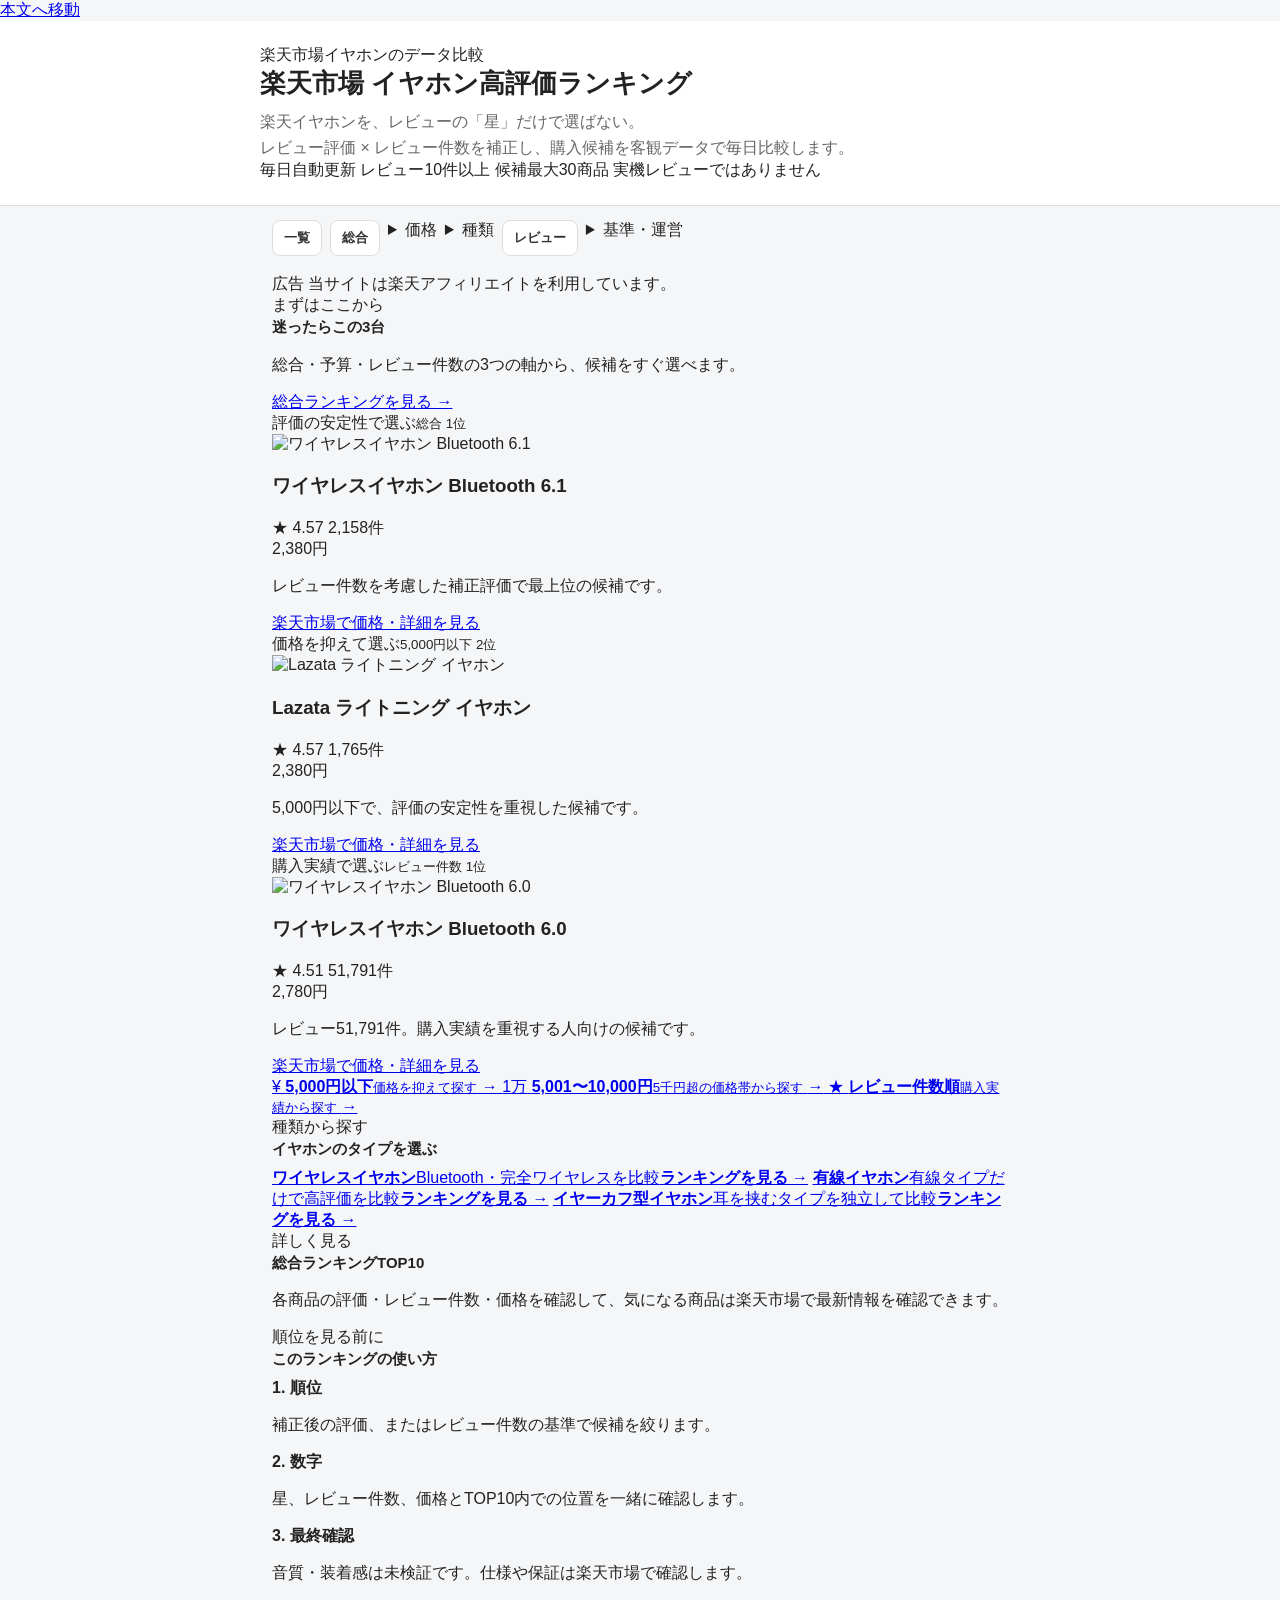
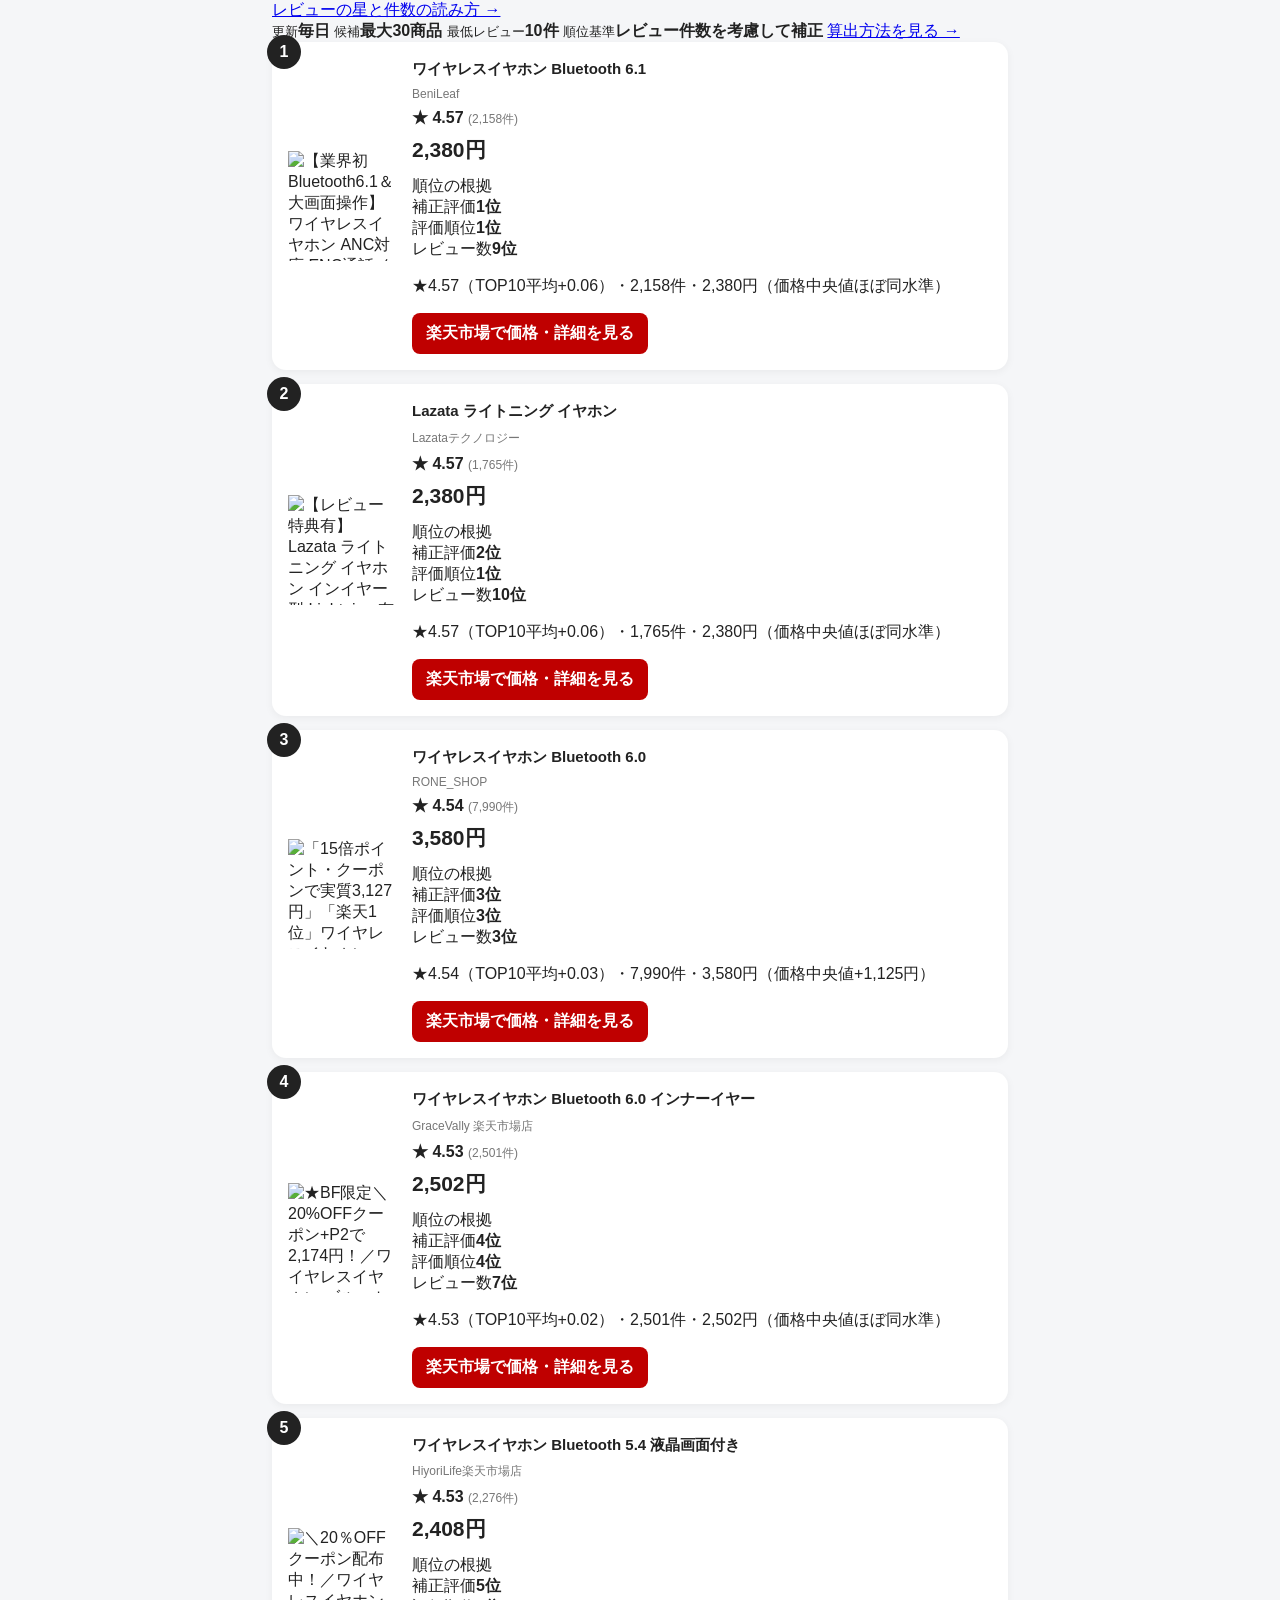
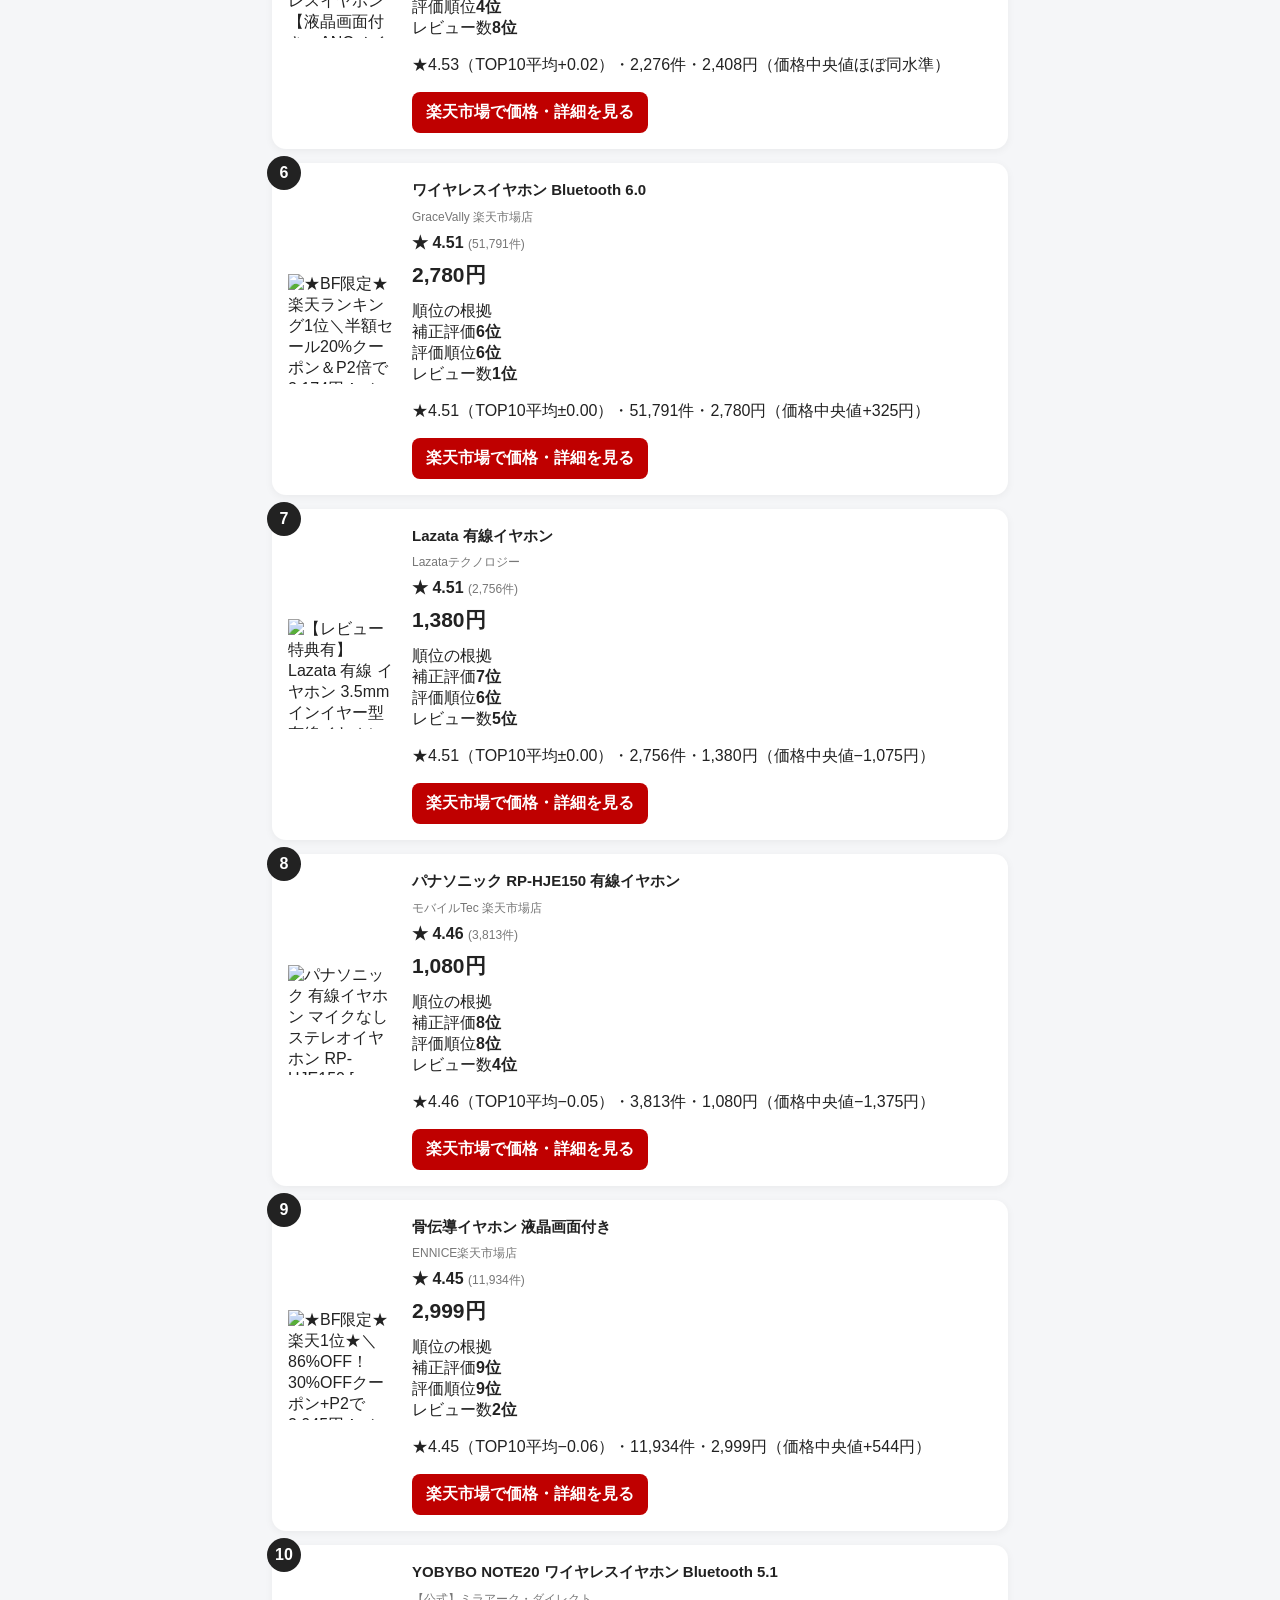
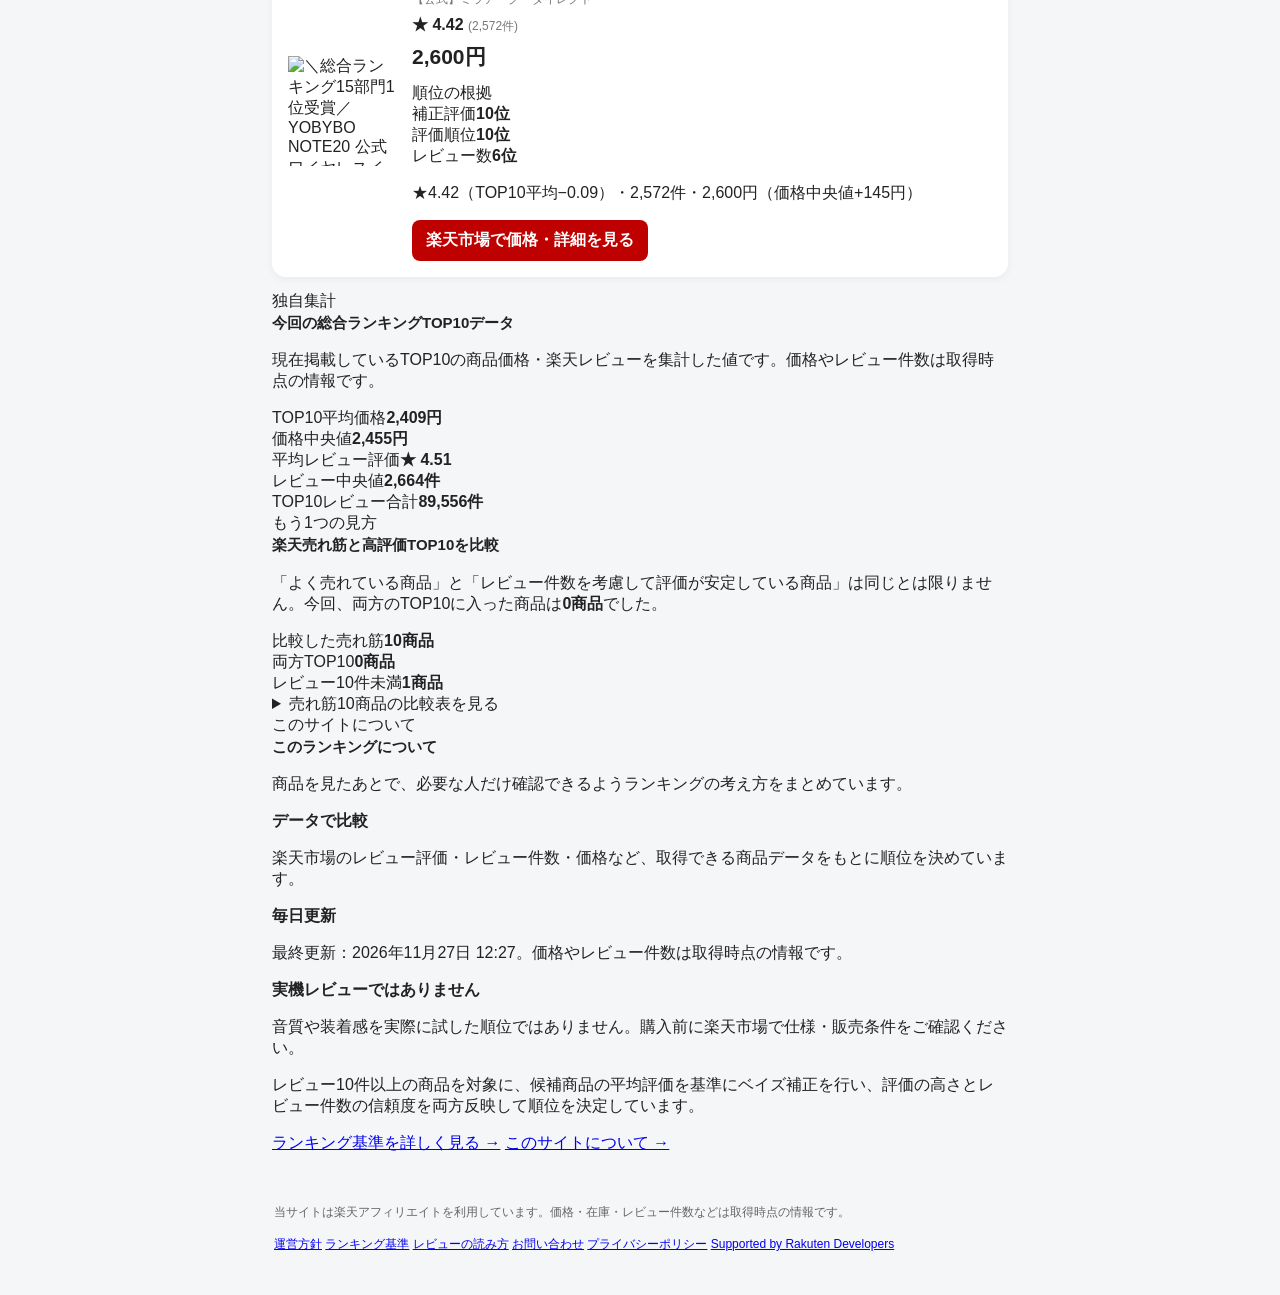
==== commit 4f46c46a: "Update ranking" ====
--- a/public/index.html
+++ b/public/index.html
@@ -198,12 +198,12 @@
     {
       "@type": "ListItem",
       "position": 8,
+      "name": "パナソニック RP-HJE150 有線イヤホン"
+    },
+    {
+      "@type": "ListItem",
+      "position": 9,
       "name": "骨伝導イヤホン 液晶画面付き"
-    },
-    {
-      "@type": "ListItem",
-      "position": 9,
-      "name": "パナソニック RP-HJE150 有線イヤホン"
     },
     {
       "@type": "ListItem",
@@ -279,12 +279,12 @@
         <article class="quick-card">
     <div class="quick-label"><span>評価の安定性で選ぶ</span><small>総合 1位</small></div>
     <div class="quick-image"><img src="https://thumbnail.image.rakuten.co.jp/@0_mall/beneru/cabinet/t26/t26p_main2.jpg?_ex=128x128" alt="ワイヤレスイヤホン Bluetooth 6.1" loading="eager" fetchpriority="high" width="128" height="128"></div>
-    <h3 title="P10倍＋クーポンで2,450円【業界初Bluetooth6.1＆大画面操作】 ワイヤレスイヤホン ANC対応 ENC通話 タッチ操作 ワイヤレス イヤホン bluetooth ブルートゥースイヤホン 残量表示 多機能 イヤホン 自動ペアリング HiFi LEDディスプレイ 落下防止ストラップ付 会議 運動">ワイヤレスイヤホン Bluetooth 6.1</h3>
+    <h3 title="【業界初Bluetooth6.1＆大画面操作】 ワイヤレスイヤホン ANC対応 ENC通話 タッチ操作 ワイヤレス イヤホン bluetooth ブルートゥースイヤホン 残量表示 多機能 イヤホン 自動ペアリング HiFi LEDディスプレイ 落下防止ストラップ付 会議 運動">ワイヤレスイヤホン Bluetooth 6.1</h3>
     <div class="quick-stats">
         <span class="data-chip">★ 4.57</span>
-        <span class="data-chip">2,156件</span>
-    </div>
-    <div class="quick-price">4,180円</div>
+        <span class="data-chip">2,158件</span>
+    </div>
+    <div class="quick-price">2,380円</div>
     <p class="quick-reason">レビュー件数を考慮した補正評価で最上位の候補です。</p>
     <a class="quick-button" href="https://hb.afl.rakuten.co.jp/hgc/g00uncto.0jxurad9.g00uncto.0jxuse9a/?pc=https%3A%2F%2Fitem.rakuten.co.jp%2Fbeneru%2Ft26%2F&amp;m=http%3A%2F%2Fm.rakuten.co.jp%2Fbeneru%2Fi%2F10000026%2F&amp;rafcid=wsc_i_is_185f2893-0501-405d-9910-8f88eb47af60" target="_blank"
        rel="nofollow sponsored noopener">楽天市場で価格・詳細を見る</a>
@@ -308,10 +308,10 @@
     <h3 title="★BF限定★楽天ランキング1位＼半額セール20%クーポン＆P2倍で2,174円！／2024年間MVP ワイヤレスイヤホン bluetoothイヤホン 残量表示 Bluetooth6.0 ENC ノイズキャンセリング 自動ペアリング 36H連続再生 Type‐C急速充電 IPX7防水 AAC対応 マイク内蔵 iPhone/Android 旅行">ワイヤレスイヤホン Bluetooth 6.0</h3>
     <div class="quick-stats">
         <span class="data-chip">★ 4.51</span>
-        <span class="data-chip">51,760件</span>
+        <span class="data-chip">51,791件</span>
     </div>
     <div class="quick-price">2,780円</div>
-    <p class="quick-reason">レビュー51,760件。購入実績を重視する人向けの候補です。</p>
+    <p class="quick-reason">レビュー51,791件。購入実績を重視する人向けの候補です。</p>
     <a class="quick-button" href="https://hb.afl.rakuten.co.jp/hgc/g00u931o.0jxur942.g00u931o.0jxus33a/?pc=https%3A%2F%2Fitem.rakuten.co.jp%2Fgracevally%2Fgrace-x1%2F&amp;m=http%3A%2F%2Fm.rakuten.co.jp%2Fgracevally%2Fi%2F10000003%2F&amp;rafcid=wsc_i_is_185f2893-0501-405d-9910-8f88eb47af60" target="_blank"
        rel="nofollow sponsored noopener">楽天市場で価格・詳細を見る</a>
 </article>
@@ -372,20 +372,20 @@
 <!-- ranking-trust:end -->
 <article class="card">
                 <div class="rank">1</div>
-                <div class="photo"><img src="https://thumbnail.image.rakuten.co.jp/@0_mall/beneru/cabinet/t26/t26p_main2.jpg?_ex=128x128" alt="P10倍＋クーポンで2,450円【業界初Bluetooth6.1＆大画面操作】 ワイヤレスイヤホン ANC対応 ENC通話 タッチ操作 ワイヤレス イヤホン bluetooth ブルートゥースイヤホン 残量表示 多機能 イヤホン 自動ペアリング HiFi LEDディスプレイ 落下防止ストラップ付 会議 運動" loading="lazy" width="128" height="128"></div>
-                <div class="info">
-                    <h2 title="P10倍＋クーポンで2,450円【業界初Bluetooth6.1＆大画面操作】 ワイヤレスイヤホン ANC対応 ENC通話 タッチ操作 ワイヤレス イヤホン bluetooth ブルートゥースイヤホン 残量表示 多機能 イヤホン 自動ペアリング HiFi LEDディスプレイ 落下防止ストラップ付 会議 運動">ワイヤレスイヤホン Bluetooth 6.1</h2>
+                <div class="photo"><img src="https://thumbnail.image.rakuten.co.jp/@0_mall/beneru/cabinet/t26/t26p_main2.jpg?_ex=128x128" alt="【業界初Bluetooth6.1＆大画面操作】 ワイヤレスイヤホン ANC対応 ENC通話 タッチ操作 ワイヤレス イヤホン bluetooth ブルートゥースイヤホン 残量表示 多機能 イヤホン 自動ペアリング HiFi LEDディスプレイ 落下防止ストラップ付 会議 運動" loading="lazy" width="128" height="128"></div>
+                <div class="info">
+                    <h2 title="【業界初Bluetooth6.1＆大画面操作】 ワイヤレスイヤホン ANC対応 ENC通話 タッチ操作 ワイヤレス イヤホン bluetooth ブルートゥースイヤホン 残量表示 多機能 イヤホン 自動ペアリング HiFi LEDディスプレイ 落下防止ストラップ付 会議 運動">ワイヤレスイヤホン Bluetooth 6.1</h2>
                     <div class="shop">BeniLeaf</div>
                     <div class="rating">
                         ★ 4.57
-                        <span>(2,156件)</span>
-                    </div>
-                    <div class="price">4,180円</div>
+                        <span>(2,158件)</span>
+                    </div>
+                    <div class="price">2,380円</div>
 <!-- rank-insight:start -->
 <div class="card-insight" aria-label="この商品の順位データ">
   <div class="card-insight-label">順位の根拠</div>
   <div class="insight-metrics"><div class="insight-metric" data-rank="1"><div class="metric-head"><span>補正評価</span><strong>1位</strong></div><span class="metric-track" aria-hidden="true"><span class="metric-fill" style="width:100%"></span></span></div><div class="insight-metric" data-rank="1"><div class="metric-head"><span>評価順位</span><strong>1位</strong></div><span class="metric-track" aria-hidden="true"><span class="metric-fill" style="width:100%"></span></span></div><div class="insight-metric" data-rank="9"><div class="metric-head"><span>レビュー数</span><strong>9位</strong></div><span class="metric-track" aria-hidden="true"><span class="metric-fill" style="width:20%"></span></span></div></div>
-  <p class="insight-detail">★4.57（TOP10平均+0.06）・2,156件・4,180円（価格中央値+1,540円）</p>
+  <p class="insight-detail">★4.57（TOP10平均+0.06）・2,158件・2,380円（価格中央値ほぼ同水準）</p>
 </div>
 <!-- rank-insight:end -->
                     <a
@@ -412,7 +412,7 @@
 <div class="card-insight" aria-label="この商品の順位データ">
   <div class="card-insight-label">順位の根拠</div>
   <div class="insight-metrics"><div class="insight-metric" data-rank="2"><div class="metric-head"><span>補正評価</span><strong>2位</strong></div><span class="metric-track" aria-hidden="true"><span class="metric-fill" style="width:90%"></span></span></div><div class="insight-metric" data-rank="1"><div class="metric-head"><span>評価順位</span><strong>1位</strong></div><span class="metric-track" aria-hidden="true"><span class="metric-fill" style="width:100%"></span></span></div><div class="insight-metric" data-rank="10"><div class="metric-head"><span>レビュー数</span><strong>10位</strong></div><span class="metric-track" aria-hidden="true"><span class="metric-fill" style="width:10%"></span></span></div></div>
-  <p class="insight-detail">★4.57（TOP10平均+0.06）・1,765件・2,380円（価格中央値−260円）</p>
+  <p class="insight-detail">★4.57（TOP10平均+0.06）・1,765件・2,380円（価格中央値ほぼ同水準）</p>
 </div>
 <!-- rank-insight:end -->
                     <a
@@ -432,14 +432,14 @@
                     <div class="shop">RONE_SHOP</div>
                     <div class="rating">
                         ★ 4.54
-                        <span>(7,981件)</span>
-                    </div>
-                    <div class="price">3,979円</div>
+                        <span>(7,990件)</span>
+                    </div>
+                    <div class="price">3,580円</div>
 <!-- rank-insight:start -->
 <div class="card-insight" aria-label="この商品の順位データ">
   <div class="card-insight-label">順位の根拠</div>
   <div class="insight-metrics"><div class="insight-metric" data-rank="3"><div class="metric-head"><span>補正評価</span><strong>3位</strong></div><span class="metric-track" aria-hidden="true"><span class="metric-fill" style="width:80%"></span></span></div><div class="insight-metric" data-rank="3"><div class="metric-head"><span>評価順位</span><strong>3位</strong></div><span class="metric-track" aria-hidden="true"><span class="metric-fill" style="width:80%"></span></span></div><div class="insight-metric" data-rank="3"><div class="metric-head"><span>レビュー数</span><strong>3位</strong></div><span class="metric-track" aria-hidden="true"><span class="metric-fill" style="width:80%"></span></span></div></div>
-  <p class="insight-detail">★4.54（TOP10平均+0.03）・7,981件・3,979円（価格中央値+1,339円）</p>
+  <p class="insight-detail">★4.54（TOP10平均+0.03）・7,990件・3,580円（価格中央値+1,125円）</p>
 </div>
 <!-- rank-insight:end -->
                     <a
@@ -459,14 +459,14 @@
                     <div class="shop">GraceVally 楽天市場店</div>
                     <div class="rating">
                         ★ 4.53
-                        <span>(2,500件)</span>
+                        <span>(2,501件)</span>
                     </div>
                     <div class="price">2,502円</div>
 <!-- rank-insight:start -->
 <div class="card-insight" aria-label="この商品の順位データ">
   <div class="card-insight-label">順位の根拠</div>
   <div class="insight-metrics"><div class="insight-metric" data-rank="4"><div class="metric-head"><span>補正評価</span><strong>4位</strong></div><span class="metric-track" aria-hidden="true"><span class="metric-fill" style="width:70%"></span></span></div><div class="insight-metric" data-rank="4"><div class="metric-head"><span>評価順位</span><strong>4位</strong></div><span class="metric-track" aria-hidden="true"><span class="metric-fill" style="width:70%"></span></span></div><div class="insight-metric" data-rank="7"><div class="metric-head"><span>レビュー数</span><strong>7位</strong></div><span class="metric-track" aria-hidden="true"><span class="metric-fill" style="width:40%"></span></span></div></div>
-  <p class="insight-detail">★4.53（TOP10平均+0.02）・2,500件・2,502円（価格中央値−138円）</p>
+  <p class="insight-detail">★4.53（TOP10平均+0.02）・2,501件・2,502円（価格中央値ほぼ同水準）</p>
 </div>
 <!-- rank-insight:end -->
                     <a
@@ -480,20 +480,20 @@
             
             <article class="card">
                 <div class="rank">5</div>
-                <div class="photo"><img src="https://thumbnail.image.rakuten.co.jp/@0_mall/japan-hiyori/cabinet/12576078/t14/t14-1980-2.jpg?_ex=128x128" alt="【楽天1位】＼クーポンで1,980円～／ワイヤレスイヤホン【液晶画面付き・ANCノイズキャンセリング】イヤホン bluetooth 5.4 多功能タッチスクリーン Bluetooth イヤホン 32H音楽再生 カナル型 左右分離 自動ペアリング IPX7防水 iPhone/Android対応" loading="lazy" width="128" height="128"></div>
-                <div class="info">
-                    <h2 title="【楽天1位】＼クーポンで1,980円～／ワイヤレスイヤホン【液晶画面付き・ANCノイズキャンセリング】イヤホン bluetooth 5.4 多功能タッチスクリーン Bluetooth イヤホン 32H音楽再生 カナル型 左右分離 自動ペアリング IPX7防水 iPhone/Android対応">ワイヤレスイヤホン Bluetooth 5.4 液晶画面付き</h2>
+                <div class="photo"><img src="https://thumbnail.image.rakuten.co.jp/@0_mall/japan-hiyori/cabinet/12576078/t14/t14-new.jpg?_ex=128x128" alt="＼20％OFFクーポン配布中！／ワイヤレスイヤホン【液晶画面付き・ANCノイズキャンセリング】イヤホン bluetooth 5.4 多功能タッチスクリーン Bluetooth イヤホン 32H音楽再生 カナル型 左右分離 自動ペアリング IPX7防水 iPhone/Android対応" loading="lazy" width="128" height="128"></div>
+                <div class="info">
+                    <h2 title="＼20％OFFクーポン配布中！／ワイヤレスイヤホン【液晶画面付き・ANCノイズキャンセリング】イヤホン bluetooth 5.4 多功能タッチスクリーン Bluetooth イヤホン 32H音楽再生 カナル型 左右分離 自動ペアリング IPX7防水 iPhone/Android対応">ワイヤレスイヤホン Bluetooth 5.4 液晶画面付き</h2>
                     <div class="shop">HiyoriLife楽天市場店</div>
                     <div class="rating">
                         ★ 4.53
-                        <span>(2,273件)</span>
-                    </div>
-                    <div class="price">2,680円</div>
+                        <span>(2,276件)</span>
+                    </div>
+                    <div class="price">2,408円</div>
 <!-- rank-insight:start -->
 <div class="card-insight" aria-label="この商品の順位データ">
   <div class="card-insight-label">順位の根拠</div>
   <div class="insight-metrics"><div class="insight-metric" data-rank="5"><div class="metric-head"><span>補正評価</span><strong>5位</strong></div><span class="metric-track" aria-hidden="true"><span class="metric-fill" style="width:60%"></span></span></div><div class="insight-metric" data-rank="4"><div class="metric-head"><span>評価順位</span><strong>4位</strong></div><span class="metric-track" aria-hidden="true"><span class="metric-fill" style="width:70%"></span></span></div><div class="insight-metric" data-rank="8"><div class="metric-head"><span>レビュー数</span><strong>8位</strong></div><span class="metric-track" aria-hidden="true"><span class="metric-fill" style="width:30%"></span></span></div></div>
-  <p class="insight-detail">★4.53（TOP10平均+0.02）・2,273件・2,680円（価格中央値ほぼ同水準）</p>
+  <p class="insight-detail">★4.53（TOP10平均+0.02）・2,276件・2,408円（価格中央値ほぼ同水準）</p>
 </div>
 <!-- rank-insight:end -->
                     <a
@@ -513,14 +513,14 @@
                     <div class="shop">GraceVally 楽天市場店</div>
                     <div class="rating">
                         ★ 4.51
-                        <span>(51,760件)</span>
+                        <span>(51,791件)</span>
                     </div>
                     <div class="price">2,780円</div>
 <!-- rank-insight:start -->
 <div class="card-insight" aria-label="この商品の順位データ">
   <div class="card-insight-label">順位の根拠</div>
   <div class="insight-metrics"><div class="insight-metric" data-rank="6"><div class="metric-head"><span>補正評価</span><strong>6位</strong></div><span class="metric-track" aria-hidden="true"><span class="metric-fill" style="width:50%"></span></span></div><div class="insight-metric" data-rank="6"><div class="metric-head"><span>評価順位</span><strong>6位</strong></div><span class="metric-track" aria-hidden="true"><span class="metric-fill" style="width:50%"></span></span></div><div class="insight-metric" data-rank="1"><div class="metric-head"><span>レビュー数</span><strong>1位</strong></div><span class="metric-track" aria-hidden="true"><span class="metric-fill" style="width:100%"></span></span></div></div>
-  <p class="insight-detail">★4.51（TOP10平均±0.00）・51,760件・2,780円（価格中央値+140円）</p>
+  <p class="insight-detail">★4.51（TOP10平均±0.00）・51,791件・2,780円（価格中央値+325円）</p>
 </div>
 <!-- rank-insight:end -->
                     <a
@@ -540,14 +540,14 @@
                     <div class="shop">Lazataテクノロジー</div>
                     <div class="rating">
                         ★ 4.51
-                        <span>(2,754件)</span>
+                        <span>(2,756件)</span>
                     </div>
                     <div class="price">1,380円</div>
 <!-- rank-insight:start -->
 <div class="card-insight" aria-label="この商品の順位データ">
   <div class="card-insight-label">順位の根拠</div>
   <div class="insight-metrics"><div class="insight-metric" data-rank="7"><div class="metric-head"><span>補正評価</span><strong>7位</strong></div><span class="metric-track" aria-hidden="true"><span class="metric-fill" style="width:40%"></span></span></div><div class="insight-metric" data-rank="6"><div class="metric-head"><span>評価順位</span><strong>6位</strong></div><span class="metric-track" aria-hidden="true"><span class="metric-fill" style="width:50%"></span></span></div><div class="insight-metric" data-rank="5"><div class="metric-head"><span>レビュー数</span><strong>5位</strong></div><span class="metric-track" aria-hidden="true"><span class="metric-fill" style="width:60%"></span></span></div></div>
-  <p class="insight-detail">★4.51（TOP10平均±0.00）・2,754件・1,380円（価格中央値−1,260円）</p>
+  <p class="insight-detail">★4.51（TOP10平均±0.00）・2,756件・1,380円（価格中央値−1,075円）</p>
 </div>
 <!-- rank-insight:end -->
                     <a
@@ -561,52 +561,52 @@
             
             <article class="card">
                 <div class="rank">8</div>
+                <div class="photo"><img src="https://thumbnail.image.rakuten.co.jp/@0_mall/ho-metec/cabinet/09564676/10623358/rp-hje150_n0.jpg?_ex=128x128" alt="パナソニック 有線イヤホン マイクなし ステレオイヤホン RP-HJE150 [ Panasonic 高音質 イヤフォン iPhone Android スマホ タブレット ゲーム機 音楽 ]【メール便送料無料】" loading="lazy" width="128" height="128"></div>
+                <div class="info">
+                    <h2 title="パナソニック 有線イヤホン マイクなし ステレオイヤホン RP-HJE150 [ Panasonic 高音質 イヤフォン iPhone Android スマホ タブレット ゲーム機 音楽 ]【メール便送料無料】">パナソニック RP-HJE150 有線イヤホン</h2>
+                    <div class="shop">モバイルTec 楽天市場店</div>
+                    <div class="rating">
+                        ★ 4.46
+                        <span>(3,813件)</span>
+                    </div>
+                    <div class="price">1,080円</div>
+<!-- rank-insight:start -->
+<div class="card-insight" aria-label="この商品の順位データ">
+  <div class="card-insight-label">順位の根拠</div>
+  <div class="insight-metrics"><div class="insight-metric" data-rank="8"><div class="metric-head"><span>補正評価</span><strong>8位</strong></div><span class="metric-track" aria-hidden="true"><span class="metric-fill" style="width:30%"></span></span></div><div class="insight-metric" data-rank="8"><div class="metric-head"><span>評価順位</span><strong>8位</strong></div><span class="metric-track" aria-hidden="true"><span class="metric-fill" style="width:30%"></span></span></div><div class="insight-metric" data-rank="4"><div class="metric-head"><span>レビュー数</span><strong>4位</strong></div><span class="metric-track" aria-hidden="true"><span class="metric-fill" style="width:70%"></span></span></div></div>
+  <p class="insight-detail">★4.46（TOP10平均−0.05）・3,813件・1,080円（価格中央値−1,375円）</p>
+</div>
+<!-- rank-insight:end -->
+                    <a
+                        class="button"
+                        href="https://hb.afl.rakuten.co.jp/hgc/g00rdsuo.0jxurc49.g00rdsuo.0jxus44c/?pc=https%3A%2F%2Fitem.rakuten.co.jp%2Fho-metec%2Frp-hje150-4h%2F&amp;m=http%3A%2F%2Fm.rakuten.co.jp%2Fho-metec%2Fi%2F10003484%2F&amp;rafcid=wsc_i_is_185f2893-0501-405d-9910-8f88eb47af60"
+                        target="_blank"
+                        rel="nofollow sponsored noopener"
+                    >楽天市場で価格・詳細を見る</a>
+                </div>
+            </article>
+            
+            <article class="card">
+                <div class="rank">9</div>
                 <div class="photo"><img src="https://thumbnail.image.rakuten.co.jp/@0_mall/dasimon/cabinet/13030354/imgrc0113391712.jpg?_ex=128x128" alt="★BF限定★楽天1位★＼86%OFF！30%OFFクーポン+P2で2,045円！／Ennice【ANC対応・液晶付きイヤホン】骨伝導イヤホン bluetooth ワイヤレスイヤホン IPX7 耳掛け ENCノイズキャンセリング 多機能タッチスクリーン OWSイヤホン 耳を塞がない 小型/軽量 会議/運動/ゲーム" loading="lazy" width="128" height="128"></div>
                 <div class="info">
                     <h2 title="★BF限定★楽天1位★＼86%OFF！30%OFFクーポン+P2で2,045円！／Ennice【ANC対応・液晶付きイヤホン】骨伝導イヤホン bluetooth ワイヤレスイヤホン IPX7 耳掛け ENCノイズキャンセリング 多機能タッチスクリーン OWSイヤホン 耳を塞がない 小型/軽量 会議/運動/ゲーム">骨伝導イヤホン 液晶画面付き</h2>
                     <div class="shop">ENNICE楽天市場店</div>
                     <div class="rating">
-                        ★ 4.46
-                        <span>(11,921件)</span>
+                        ★ 4.45
+                        <span>(11,934件)</span>
                     </div>
                     <div class="price">2,999円</div>
 <!-- rank-insight:start -->
 <div class="card-insight" aria-label="この商品の順位データ">
   <div class="card-insight-label">順位の根拠</div>
-  <div class="insight-metrics"><div class="insight-metric" data-rank="8"><div class="metric-head"><span>補正評価</span><strong>8位</strong></div><span class="metric-track" aria-hidden="true"><span class="metric-fill" style="width:30%"></span></span></div><div class="insight-metric" data-rank="8"><div class="metric-head"><span>評価順位</span><strong>8位</strong></div><span class="metric-track" aria-hidden="true"><span class="metric-fill" style="width:30%"></span></span></div><div class="insight-metric" data-rank="2"><div class="metric-head"><span>レビュー数</span><strong>2位</strong></div><span class="metric-track" aria-hidden="true"><span class="metric-fill" style="width:90%"></span></span></div></div>
-  <p class="insight-detail">★4.46（TOP10平均−0.05）・11,921件・2,999円（価格中央値+359円）</p>
+  <div class="insight-metrics"><div class="insight-metric" data-rank="9"><div class="metric-head"><span>補正評価</span><strong>9位</strong></div><span class="metric-track" aria-hidden="true"><span class="metric-fill" style="width:20%"></span></span></div><div class="insight-metric" data-rank="9"><div class="metric-head"><span>評価順位</span><strong>9位</strong></div><span class="metric-track" aria-hidden="true"><span class="metric-fill" style="width:20%"></span></span></div><div class="insight-metric" data-rank="2"><div class="metric-head"><span>レビュー数</span><strong>2位</strong></div><span class="metric-track" aria-hidden="true"><span class="metric-fill" style="width:90%"></span></span></div></div>
+  <p class="insight-detail">★4.45（TOP10平均−0.06）・11,934件・2,999円（価格中央値+544円）</p>
 </div>
 <!-- rank-insight:end -->
                     <a
                         class="button"
                         href="https://hb.afl.rakuten.co.jp/hgc/g00um25o.0jxur3a6.g00um25o.0jxus8eb/?pc=https%3A%2F%2Fitem.rakuten.co.jp%2Fdasimon%2Fennice-s10%2F&amp;m=http%3A%2F%2Fm.rakuten.co.jp%2Fdasimon%2Fi%2F10000055%2F&amp;rafcid=wsc_i_is_185f2893-0501-405d-9910-8f88eb47af60"
-                        target="_blank"
-                        rel="nofollow sponsored noopener"
-                    >楽天市場で価格・詳細を見る</a>
-                </div>
-            </article>
-            
-            <article class="card">
-                <div class="rank">9</div>
-                <div class="photo"><img src="https://thumbnail.image.rakuten.co.jp/@0_mall/ho-metec/cabinet/09564676/10623358/rp-hje150_n0.jpg?_ex=128x128" alt="パナソニック 有線イヤホン マイクなし ステレオイヤホン RP-HJE150 [ Panasonic 高音質 イヤフォン iPhone Android スマホ タブレット ゲーム機 音楽 ]【メール便送料無料】" loading="lazy" width="128" height="128"></div>
-                <div class="info">
-                    <h2 title="パナソニック 有線イヤホン マイクなし ステレオイヤホン RP-HJE150 [ Panasonic 高音質 イヤフォン iPhone Android スマホ タブレット ゲーム機 音楽 ]【メール便送料無料】">パナソニック RP-HJE150 有線イヤホン</h2>
-                    <div class="shop">モバイルTec 楽天市場店</div>
-                    <div class="rating">
-                        ★ 4.46
-                        <span>(3,813件)</span>
-                    </div>
-                    <div class="price">1,080円</div>
-<!-- rank-insight:start -->
-<div class="card-insight" aria-label="この商品の順位データ">
-  <div class="card-insight-label">順位の根拠</div>
-  <div class="insight-metrics"><div class="insight-metric" data-rank="9"><div class="metric-head"><span>補正評価</span><strong>9位</strong></div><span class="metric-track" aria-hidden="true"><span class="metric-fill" style="width:20%"></span></span></div><div class="insight-metric" data-rank="8"><div class="metric-head"><span>評価順位</span><strong>8位</strong></div><span class="metric-track" aria-hidden="true"><span class="metric-fill" style="width:30%"></span></span></div><div class="insight-metric" data-rank="4"><div class="metric-head"><span>レビュー数</span><strong>4位</strong></div><span class="metric-track" aria-hidden="true"><span class="metric-fill" style="width:70%"></span></span></div></div>
-  <p class="insight-detail">★4.46（TOP10平均−0.05）・3,813件・1,080円（価格中央値−1,560円）</p>
-</div>
-<!-- rank-insight:end -->
-                    <a
-                        class="button"
-                        href="https://hb.afl.rakuten.co.jp/hgc/g00rdsuo.0jxurc49.g00rdsuo.0jxus44c/?pc=https%3A%2F%2Fitem.rakuten.co.jp%2Fho-metec%2Frp-hje150-4h%2F&amp;m=http%3A%2F%2Fm.rakuten.co.jp%2Fho-metec%2Fi%2F10003484%2F&amp;rafcid=wsc_i_is_185f2893-0501-405d-9910-8f88eb47af60"
                         target="_blank"
                         rel="nofollow sponsored noopener"
                     >楽天市場で価格・詳細を見る</a>
@@ -628,7 +628,7 @@
 <div class="card-insight" aria-label="この商品の順位データ">
   <div class="card-insight-label">順位の根拠</div>
   <div class="insight-metrics"><div class="insight-metric" data-rank="10"><div class="metric-head"><span>補正評価</span><strong>10位</strong></div><span class="metric-track" aria-hidden="true"><span class="metric-fill" style="width:10%"></span></span></div><div class="insight-metric" data-rank="10"><div class="metric-head"><span>評価順位</span><strong>10位</strong></div><span class="metric-track" aria-hidden="true"><span class="metric-fill" style="width:10%"></span></span></div><div class="insight-metric" data-rank="6"><div class="metric-head"><span>レビュー数</span><strong>6位</strong></div><span class="metric-track" aria-hidden="true"><span class="metric-fill" style="width:50%"></span></span></div></div>
-  <p class="insight-detail">★4.42（TOP10平均−0.09）・2,572件・2,600円（価格中央値ほぼ同水準）</p>
+  <p class="insight-detail">★4.42（TOP10平均−0.09）・2,572件・2,600円（価格中央値+145円）</p>
 </div>
 <!-- rank-insight:end -->
                     <a
@@ -646,11 +646,11 @@
         <p>現在掲載しているTOP10の商品価格・楽天レビューを集計した値です。価格やレビュー件数は取得時点の情報です。</p>
     </div>
     <div class="ranking-summary-grid">
-        <div><span>TOP10平均価格</span><strong>2,656円</strong></div>
-        <div><span>価格中央値</span><strong>2,640円</strong></div>
+        <div><span>TOP10平均価格</span><strong>2,409円</strong></div>
+        <div><span>価格中央値</span><strong>2,455円</strong></div>
         <div><span>平均レビュー評価</span><strong>★ 4.51</strong></div>
-        <div><span>レビュー中央値</span><strong>2,663件</strong></div>
-        <div><span>TOP10レビュー合計</span><strong>89,495件</strong></div>
+        <div><span>レビュー中央値</span><strong>2,664件</strong></div>
+        <div><span>TOP10レビュー合計</span><strong>89,556件</strong></div>
     </div>
 </section>
 <!-- sales-compare:start -->
@@ -663,7 +663,7 @@
   <div class="sales-compare-glance" aria-label="比較結果の概要">
     <div><span>比較した売れ筋</span><strong>10商品</strong></div>
     <div><span>両方TOP10</span><strong>0商品</strong></div>
-    <div><span>レビュー10件未満</span><strong>4商品</strong></div>
+    <div><span>レビュー10件未満</span><strong>1商品</strong></div>
   </div>
   <details class="sales-compare-details">
     <summary>売れ筋10商品の比較表を見る</summary>
@@ -671,9 +671,9 @@
       <div class="compare-header" role="row">
         <div role="columnheader">楽天ジャンル順位</div><div role="columnheader">商品</div><div role="columnheader">レビュー</div><div role="columnheader">高評価順位</div>
       </div>
-      <div class="compare-row" role="row"><div role="cell" data-label="楽天ジャンル順位"><strong>1位</strong></div><div role="cell" data-label="商品"><a href="https://hb.afl.rakuten.co.jp/hgc/g00u931o.0jxur942.g00u931o.0jxus33a/?pc=https%3A%2F%2Fitem.rakuten.co.jp%2Fgracevally%2Fgrace-x1%2F&amp;rafcid=wsc_i_ra_185f2893-0501-405d-9910-8f88eb47af60" target="_blank" rel="nofollow sponsored noopener" title="★BF限定★楽天ランキング1位＼半額セール20%クーポン＆P2倍で2,174円！／2024年間MVP ワイヤレスイヤホン bluetoothイヤホン 残量表示 Bluetooth6.0 ENC ノイズキャンセリング 自動ペアリング 36H連続再生 Type‐C急速充電 IPX7防水 AAC対応 マイク内蔵 iPhone/Android 旅行">★BF限定★楽天ランキング1位＼半額セール20%クーポン＆P2倍で2,174円！／2024年間MVP…</a><small>2,780円</small></div><div role="cell" data-label="レビュー">★ 4.51<small>51,760件</small></div><div role="cell" data-label="高評価順位"><span class="compare-out">TOP10圏外</span></div></div><div class="compare-row" role="row"><div role="cell" data-label="楽天ジャンル順位"><strong>2位</strong></div><div role="cell" data-label="商品"><a href="https://hb.afl.rakuten.co.jp/hgc/g00qjy0o.0jxur6e4.g00qjy0o.0jxus44e/?pc=https%3A%2F%2Fitem.rakuten.co.jp%2Fe-earphone%2F4571512252028%2F&amp;rafcid=wsc_i_ra_185f2893-0501-405d-9910-8f88eb47af60" target="_blank" rel="nofollow sponsored noopener" title="MADOO Typ624【MDO-Typ624-AL】有線イヤホン カナル型 密閉型 耳掛け式 シュア掛け リケーブル Pentaconn Ear 4.4mm バランス接続 プッシュプル型プラナードライバー マドゥー【グループM】">MADOO Typ624【MDO-Typ624-AL】有線イヤホン カナル型 密閉型 耳掛け式 シュア…</a><small>147,273円</small></div><div role="cell" data-label="レビュー">★ 0.00<small>0件</small></div><div role="cell" data-label="高評価順位"><span class="compare-out">対象外（10件未満）</span></div></div><div class="compare-row" role="row"><div role="cell" data-label="楽天ジャンル順位"><strong>3位</strong></div><div role="cell" data-label="商品"><a href="https://hb.afl.rakuten.co.jp/hgc/g00um25o.0jxur3a6.g00um25o.0jxus8eb/?pc=https%3A%2F%2Fitem.rakuten.co.jp%2Fdasimon%2Fennice-s10%2F&amp;rafcid=wsc_i_ra_185f2893-0501-405d-9910-8f88eb47af60" target="_blank" rel="nofollow sponsored noopener" title="★BF限定★楽天1位★＼86%OFF！30%OFFクーポン+P2で2,045円！／Ennice【ANC対応・液晶付きイヤホン】骨伝導イヤホン bluetooth ワイヤレスイヤホン IPX7 耳掛け ENCノイズキャンセリング 多機能タッチスクリーン OWSイヤホン 耳を塞がない 小型/軽量 会議/運動/ゲーム">★BF限定★楽天1位★＼86%OFF！30%OFFクーポン+P2で2,045円！／Ennice【ANC…</a><small>2,999円</small></div><div role="cell" data-label="レビュー">★ 4.46<small>11,921件</small></div><div role="cell" data-label="高評価順位"><span class="compare-out">TOP10圏外</span></div></div><div class="compare-row" role="row"><div role="cell" data-label="楽天ジャンル順位"><strong>4位</strong></div><div role="cell" data-label="商品"><a href="https://hb.afl.rakuten.co.jp/hgc/g00rjgto.0jxur158.g00rjgto.0jxus760/?pc=https%3A%2F%2Fitem.rakuten.co.jp%2Fworld-depo%2Fm-ctc-79315%2F&amp;rafcid=wsc_i_ra_185f2893-0501-405d-9910-8f88eb47af60" target="_blank" rel="nofollow sponsored noopener" title="Apple AirPods Pro 3 アップル エアポッズ プロ 第3世代 エアポッズプロ3 ワイヤレス イヤホン ノイズキャンセリング 高音質イヤホン 低遅延 Bluetooth イヤフォン 長時間バッテリー 急速充電対応">Apple AirPods Pro 3 アップル エアポッズ プロ 第3世代 エアポッズプロ3 ワイヤ…</a><small>38,268円</small></div><div role="cell" data-label="レビュー">★ 0.00<small>0件</small></div><div role="cell" data-label="高評価順位"><span class="compare-out">対象外（10件未満）</span></div></div><div class="compare-row" role="row"><div role="cell" data-label="楽天ジャンル順位"><strong>5位</strong></div><div role="cell" data-label="商品"><a href="https://hb.afl.rakuten.co.jp/hgc/g00r2muo.0jxur689.g00r2muo.0jxusf54/?pc=https%3A%2F%2Fitem.rakuten.co.jp%2Fauc-worldichi%2F4549995635232%2F&amp;rafcid=wsc_i_ra_185f2893-0501-405d-9910-8f88eb47af60" target="_blank" rel="nofollow sponsored noopener" title="【新品】AirPods Pro 3 MFHP4J/A">【新品】AirPods Pro 3 MFHP4J/A</a><small>38,150円</small></div><div role="cell" data-label="レビュー">★ 4.77<small>26件</small></div><div role="cell" data-label="高評価順位"><span class="compare-out">TOP10圏外</span></div></div><div class="compare-row" role="row"><div role="cell" data-label="楽天ジャンル順位"><strong>6位</strong></div><div role="cell" data-label="商品"><a href="https://hb.afl.rakuten.co.jp/hgc/g00u7o7o.0jxurd0d.g00u7o7o.0jxusd87/?pc=https%3A%2F%2Fitem.rakuten.co.jp%2Furiurishop%2F4549995635232%2F&amp;rafcid=wsc_i_ra_185f2893-0501-405d-9910-8f88eb47af60" target="_blank" rel="nofollow sponsored noopener" title="【新品】AirPods Pro 3 MFHP4J/A">【新品】AirPods Pro 3 MFHP4J/A</a><small>38,150円</small></div><div role="cell" data-label="レビュー">★ 4.00<small>3件</small></div><div role="cell" data-label="高評価順位"><span class="compare-out">対象外（10件未満）</span></div></div><div class="compare-row" role="row"><div role="cell" data-label="楽天ジャンル順位"><strong>7位</strong></div><div role="cell" data-label="商品"><a href="https://hb.afl.rakuten.co.jp/hgc/g00rtgfo.0jxurc3b.g00rtgfo.0jxus64e/?pc=https%3A%2F%2Fitem.rakuten.co.jp%2Fd-shop1one%2F4571411217555%2F&amp;rafcid=wsc_i_ra_185f2893-0501-405d-9910-8f88eb47af60" target="_blank" rel="nofollow sponsored noopener" title="アンカー イヤホン ワイヤレスイヤホン Bluetooth Soundcore P40i A3955N21 オフホワイト Anker【転送不可】">アンカー イヤホン ワイヤレスイヤホン Bluetooth Soundcore P40i A3955N…</a><small>6,980円</small></div><div role="cell" data-label="レビュー">★ 4.84<small>31件</small></div><div role="cell" data-label="高評価順位"><span class="compare-out">TOP10圏外</span></div></div><div class="compare-row" role="row"><div role="cell" data-label="楽天ジャンル順位"><strong>8位</strong></div><div role="cell" data-label="商品"><a href="https://hb.afl.rakuten.co.jp/hgc/g00rr09o.0jxur513.g00rr09o.0jxusb64/?pc=https%3A%2F%2Fitem.rakuten.co.jp%2Fanker%2Fd1202%2F&amp;rafcid=wsc_i_ra_185f2893-0501-405d-9910-8f88eb47af60" target="_blank" rel="nofollow sponsored noopener" title="Anker Soundcore P31i (Bluetooth 6.1) 【完全ワイヤレスイヤホン/アクティブノイズキャンセリング/マルチポイント接続 / 最大50時間再生 / PSE技術基準適合】">Anker Soundcore P31i (Bluetooth 6.1) 【完全ワイヤレスイヤホン/ア…</a><small>5,990円</small></div><div role="cell" data-label="レビュー">★ 4.60<small>735件</small></div><div role="cell" data-label="高評価順位"><span class="compare-out">TOP10圏外</span></div></div><div class="compare-row" role="row"><div role="cell" data-label="楽天ジャンル順位"><strong>9位</strong></div><div role="cell" data-label="商品"><a href="https://hb.afl.rakuten.co.jp/hgc/g00rr09o.0jxur513.g00rr09o.0jxusb64/?pc=https%3A%2F%2Fitem.rakuten.co.jp%2Fanker%2Fd1105%2F&amp;rafcid=wsc_i_ra_185f2893-0501-405d-9910-8f88eb47af60" target="_blank" rel="nofollow sponsored noopener" title="Anker AeroClip 2（Bluetooth 6.0）【オープンイヤー型ワイヤレスイヤホン/イヤーカフ / IP57 防塵・防水規格 / 最大32時間再生 / マルチポイント接続】">Anker AeroClip 2（Bluetooth 6.0）【オープンイヤー型ワイヤレスイヤホン/イ…</a><small>22,990円</small></div><div role="cell" data-label="レビュー">★ 5.00<small>1件</small></div><div role="cell" data-label="高評価順位"><span class="compare-out">対象外（10件未満）</span></div></div><div class="compare-row" role="row"><div role="cell" data-label="楽天ジャンル順位"><strong>10位</strong></div><div role="cell" data-label="商品"><a href="https://hb.afl.rakuten.co.jp/hgc/g00qjy0o.0jxur6e4.g00qjy0o.0jxus44e/?pc=https%3A%2F%2Fitem.rakuten.co.jp%2Fe-earphone%2F4571604940697%2F&amp;rafcid=wsc_i_ra_185f2893-0501-405d-9910-8f88eb47af60" target="_blank" rel="nofollow sponsored noopener" title="Shokz OpenComm 2 2025 Upgrade ショックス 骨伝導イヤホン 耳を塞がない Bluetooth イヤホン ワイヤレス ブルートゥース 防塵防水 通話 マイク付き テレワーク 骨伝導ヘッドセット 2台同時接続 【グループC】">Shokz OpenComm 2 2025 Upgrade ショックス 骨伝導イヤホン 耳を塞がない…</a><small>22,880円</small></div><div role="cell" data-label="レビュー">★ 4.83<small>12件</small></div><div role="cell" data-label="高評価順位"><span class="compare-out">TOP10圏外</span></div></div>
-    </div>
-    <p class="compare-note">楽天側は「ヘッドホン・イヤホン」ジャンルのランキングAPIによるリアルタイム順位（Thu, 26 Nov 2026 12:11:00 +0900）から、商品名でイヤホンと確認できる商品を抽出しています。元の楽天ジャンル順位は変更していません。当サイト高評価はレビュー10件以上を対象にレビュー件数を考慮して補正した総合TOP10です。音質・装着感などの実機評価ではありません。</p>
+      <div class="compare-row" role="row"><div role="cell" data-label="楽天ジャンル順位"><strong>1位</strong></div><div role="cell" data-label="商品"><a href="https://hb.afl.rakuten.co.jp/hgc/g00tqouo.0jxur53c.g00tqouo.0jxus539/?pc=https%3A%2F%2Fitem.rakuten.co.jp%2Faftershokz-official%2Fskz-sp-000102%2F&amp;rafcid=wsc_i_ra_185f2893-0501-405d-9910-8f88eb47af60" target="_blank" rel="nofollow sponsored noopener" title="【11/27~ブラックフライデーSALE！21%OFF】Shokz OpenRun Pro2/OpenRun Pro2 Mini 大迫傑モデル ショックス 骨伝導イヤホン ワイヤレス 耳を塞がない オープンイヤー 防塵防水 スポーツイヤホン 送料無料 あす楽 24ヶ月通常保証 おすすめ 延長保証購入可能">Shokz OpenRun Pro2/OpenRun Pro2 Mini 大迫傑モデル ショックス 骨…</a><small>22,000円</small></div><div role="cell" data-label="レビュー">★ 4.58<small>257件</small></div><div role="cell" data-label="高評価順位"><span class="compare-out">TOP10圏外</span></div></div><div class="compare-row" role="row"><div role="cell" data-label="楽天ジャンル順位"><strong>2位</strong></div><div role="cell" data-label="商品"><a href="https://hb.afl.rakuten.co.jp/hgc/g00tqouo.0jxur53c.g00tqouo.0jxus539/?pc=https%3A%2F%2Fitem.rakuten.co.jp%2Faftershokz-official%2Fskz-sp-000013%2F&amp;rafcid=wsc_i_ra_185f2893-0501-405d-9910-8f88eb47af60" target="_blank" rel="nofollow sponsored noopener" title="【11/27~ブラックフライデーSALE！31%OFF】Shokz OpenRun/OpenRun Mini 骨伝導イヤホン ワイヤレス 骨伝導ヘッドホン マグネット充電 USB-C 耳を塞がない オープンイヤー 急速充電対応 Bluetooth5.1 防水 高音質 スポーツイヤホン iPhone通話 24ヶ月保証 ショックス">Shokz OpenRun/OpenRun Mini 骨伝導イヤホン ワイヤレス 骨伝導ヘッドホン マ…</a><small>12,309円</small></div><div role="cell" data-label="レビュー">★ 4.65<small>1,501件</small></div><div role="cell" data-label="高評価順位"><span class="compare-out">TOP10圏外</span></div></div><div class="compare-row" role="row"><div role="cell" data-label="楽天ジャンル順位"><strong>3位</strong></div><div role="cell" data-label="商品"><a href="https://hb.afl.rakuten.co.jp/hgc/g00rr09o.0jxur513.g00rr09o.0jxusb64/?pc=https%3A%2F%2Fitem.rakuten.co.jp%2Fanker%2Fd1205%2F&amp;rafcid=wsc_i_ra_185f2893-0501-405d-9910-8f88eb47af60" target="_blank" rel="nofollow sponsored noopener" title="Anker Soundcore P42i 【ワイヤレスイヤホン 完全ワイヤレスイヤホン Bluetooth 6.1 ウルトラノイズキャンセリング 3.5 マルチポイント接続 最大40時間再生 コンパクト 持ち運びに便利 IP55 防塵防水規格 PSE技術基準適合】">Anker Soundcore P42i 【ワイヤレスイヤホン 完全ワイヤレスイヤホン Bluetoo…</a><small>7,490円</small></div><div role="cell" data-label="レビュー">★ 4.47<small>36件</small></div><div role="cell" data-label="高評価順位"><span class="compare-out">TOP10圏外</span></div></div><div class="compare-row" role="row"><div role="cell" data-label="楽天ジャンル順位"><strong>4位</strong></div><div role="cell" data-label="商品"><a href="https://hb.afl.rakuten.co.jp/hgc/g00qjy0o.0jxur6e4.g00qjy0o.0jxus44e/?pc=https%3A%2F%2Fitem.rakuten.co.jp%2Fe-earphone%2F6974434226791%2F&amp;rafcid=wsc_i_ra_185f2893-0501-405d-9910-8f88eb47af60" target="_blank" rel="nofollow sponsored noopener" title="Nothing Nothing Ear(3) White ワイヤレスイヤホン Super Mic Talkボタン 骨伝導VPU 12mmダイナミックドライバー Nothing Xアプリ IP54 Bluetooth 5.4 アダプティブノイズキャンセリング ナッシング">Nothing Nothing Ear(3) White ワイヤレスイヤホン Super Mic Ta…</a><small>19,800円</small></div><div role="cell" data-label="レビュー">★ 0.00<small>0件</small></div><div role="cell" data-label="高評価順位"><span class="compare-out">対象外（10件未満）</span></div></div><div class="compare-row" role="row"><div role="cell" data-label="楽天ジャンル順位"><strong>5位</strong></div><div role="cell" data-label="商品"><a href="https://hb.afl.rakuten.co.jp/hgc/g00tqouo.0jxur53c.g00tqouo.0jxus539/?pc=https%3A%2F%2Fitem.rakuten.co.jp%2Faftershokz-official%2Fskz-sp-000169%2F&amp;rafcid=wsc_i_ra_185f2893-0501-405d-9910-8f88eb47af60" target="_blank" rel="nofollow sponsored noopener" title="【11/27~ブラックフライデーSALE！30%OFF】Shokz OpenFit 2+ ワイヤレスイヤホン 耳を塞がない オープンイヤー 高音質 Dolby Audio搭載 パワフルな低音 急速充電 Bluetooth5.4 耳掛け 防塵防水 送料無料 あす楽 24ヶ月保証 公式ストア ショックス 1年延長保証購入可能">Shokz OpenFit 2+ ワイヤレスイヤホン 耳を塞がない オープンイヤー 高音質 Dolby…</a><small>19,436円</small></div><div role="cell" data-label="レビュー">★ 4.70<small>150件</small></div><div role="cell" data-label="高評価順位"><span class="compare-out">TOP10圏外</span></div></div><div class="compare-row" role="row"><div role="cell" data-label="楽天ジャンル順位"><strong>6位</strong></div><div role="cell" data-label="商品"><a href="https://hb.afl.rakuten.co.jp/hgc/g00tqouo.0jxur53c.g00tqouo.0jxus539/?pc=https%3A%2F%2Fitem.rakuten.co.jp%2Faftershokz-official%2Fskz-sp-000074%2F&amp;rafcid=wsc_i_ra_185f2893-0501-405d-9910-8f88eb47af60" target="_blank" rel="nofollow sponsored noopener" title="【11/27~ブラックフライデーSALE！17%OFF】Shokz OpenComm2 2025 Upgradeミュートボタンの追加 Type-C充電 骨伝導ヘッドセット ワイヤレス ノイズキャンセリングイヤホン マイク付きイヤホン 通話 防塵防水 スレートグレイ ブラック 24ヶ月保証 送料無料 ショックス">Shokz OpenComm2 2025 Upgradeミュートボタンの追加 Type-C充電 骨伝導…</a><small>19,182円</small></div><div role="cell" data-label="レビュー">★ 4.52<small>152件</small></div><div role="cell" data-label="高評価順位"><span class="compare-out">TOP10圏外</span></div></div><div class="compare-row" role="row"><div role="cell" data-label="楽天ジャンル順位"><strong>7位</strong></div><div role="cell" data-label="商品"><a href="https://hb.afl.rakuten.co.jp/hgc/g00u931o.0jxur942.g00u931o.0jxus33a/?pc=https%3A%2F%2Fitem.rakuten.co.jp%2Fgracevally%2Fgrace-x1%2F&amp;rafcid=wsc_i_ra_185f2893-0501-405d-9910-8f88eb47af60" target="_blank" rel="nofollow sponsored noopener" title="★BF限定★楽天ランキング1位＼半額セール20%クーポン＆P2倍で2,174円！／2024年間MVP ワイヤレスイヤホン bluetoothイヤホン 残量表示 Bluetooth6.0 ENC ノイズキャンセリング 自動ペアリング 36H連続再生 Type‐C急速充電 IPX7防水 AAC対応 マイク内蔵 iPhone/Android 旅行">★BF限定★楽天ランキング1位＼半額セール20%クーポン＆P2倍で2,174円！／2024年間MVP…</a><small>2,780円</small></div><div role="cell" data-label="レビュー">★ 4.51<small>51,792件</small></div><div role="cell" data-label="高評価順位"><span class="compare-out">TOP10圏外</span></div></div><div class="compare-row" role="row"><div role="cell" data-label="楽天ジャンル順位"><strong>8位</strong></div><div role="cell" data-label="商品"><a href="https://hb.afl.rakuten.co.jp/hgc/g00tqouo.0jxur53c.g00tqouo.0jxus539/?pc=https%3A%2F%2Fitem.rakuten.co.jp%2Faftershokz-official%2Fcopy_page5%2F&amp;rafcid=wsc_i_ra_185f2893-0501-405d-9910-8f88eb47af60" target="_blank" rel="nofollow sponsored noopener" title="【11/27~ブラックフライデーSALE】OpenRun/OpenRun Mini Shokz(ショックス) 骨伝導イヤホン ワイヤレス 骨伝導ヘッドホン 耳を塞がない オープンイヤー 急速充電対応 Bluetooth5.1 防水 高音質 スポーツイヤホン 送料無料 2年保証">【11/27~ブラックフライデーSALE】OpenRun/OpenRun Mini Shokz(ショッ…</a><small>12,309円</small></div><div role="cell" data-label="レビュー">★ 4.43<small>47件</small></div><div role="cell" data-label="高評価順位"><span class="compare-out">TOP10圏外</span></div></div><div class="compare-row" role="row"><div role="cell" data-label="楽天ジャンル順位"><strong>10位</strong></div><div role="cell" data-label="商品"><a href="https://hb.afl.rakuten.co.jp/hgc/g00rr09o.0jxur513.g00rr09o.0jxusb64/?pc=https%3A%2F%2Fitem.rakuten.co.jp%2Fanker%2Fd1101%2F&amp;rafcid=wsc_i_ra_185f2893-0501-405d-9910-8f88eb47af60" target="_blank" rel="nofollow sponsored noopener" title="Anker Soundcore C50i（bluetooth 6.0）【オープンイヤー型ワイヤレスイヤホン/イヤーカフ/ IP55防水規格/ 最大28時間再生 / マルチポイント接続】">Anker Soundcore C50i（bluetooth 6.0）【オープンイヤー型ワイヤレスイヤ…</a><small>8,990円</small></div><div role="cell" data-label="レビュー">★ 4.67<small>45件</small></div><div role="cell" data-label="高評価順位"><span class="compare-out">TOP10圏外</span></div></div><div class="compare-row" role="row"><div role="cell" data-label="楽天ジャンル順位"><strong>11位</strong></div><div role="cell" data-label="商品"><a href="https://hb.afl.rakuten.co.jp/hgc/g00um25o.0jxur3a6.g00um25o.0jxus8eb/?pc=https%3A%2F%2Fitem.rakuten.co.jp%2Fdasimon%2Fennice-s10%2F&amp;rafcid=wsc_i_ra_185f2893-0501-405d-9910-8f88eb47af60" target="_blank" rel="nofollow sponsored noopener" title="★BF限定★楽天1位★＼86%OFF！30%OFFクーポン+P2で2,045円！／Ennice【ANC対応・液晶付きイヤホン】骨伝導イヤホン bluetooth ワイヤレスイヤホン IPX7 耳掛け ENCノイズキャンセリング 多機能タッチスクリーン OWSイヤホン 耳を塞がない 小型/軽量 会議/運動/ゲーム">★BF限定★楽天1位★＼86%OFF！30%OFFクーポン+P2で2,045円！／Ennice【ANC…</a><small>2,999円</small></div><div role="cell" data-label="レビュー">★ 4.45<small>11,936件</small></div><div role="cell" data-label="高評価順位"><span class="compare-out">TOP10圏外</span></div></div>
+    </div>
+    <p class="compare-note">楽天側は「ヘッドホン・イヤホン」ジャンルのランキングAPIによるリアルタイム順位（Fri, 27 Nov 2026 12:09:00 +0900）から、商品名でイヤホンと確認できる商品を抽出しています。元の楽天ジャンル順位は変更していません。当サイト高評価はレビュー10件以上を対象にレビュー件数を考慮して補正した総合TOP10です。音質・装着感などの実機評価ではありません。</p>
   </details>
 </section>
 <!-- sales-compare:end -->
@@ -693,7 +693,7 @@
         </div>
         <div>
             <strong>毎日更新</strong>
-            <p>最終更新：2026年11月26日 12:25。価格やレビュー件数は取得時点の情報です。</p>
+            <p>最終更新：2026年11月27日 12:27。価格やレビュー件数は取得時点の情報です。</p>
         </div>
         <div>
             <strong>実機レビューではありません</strong>
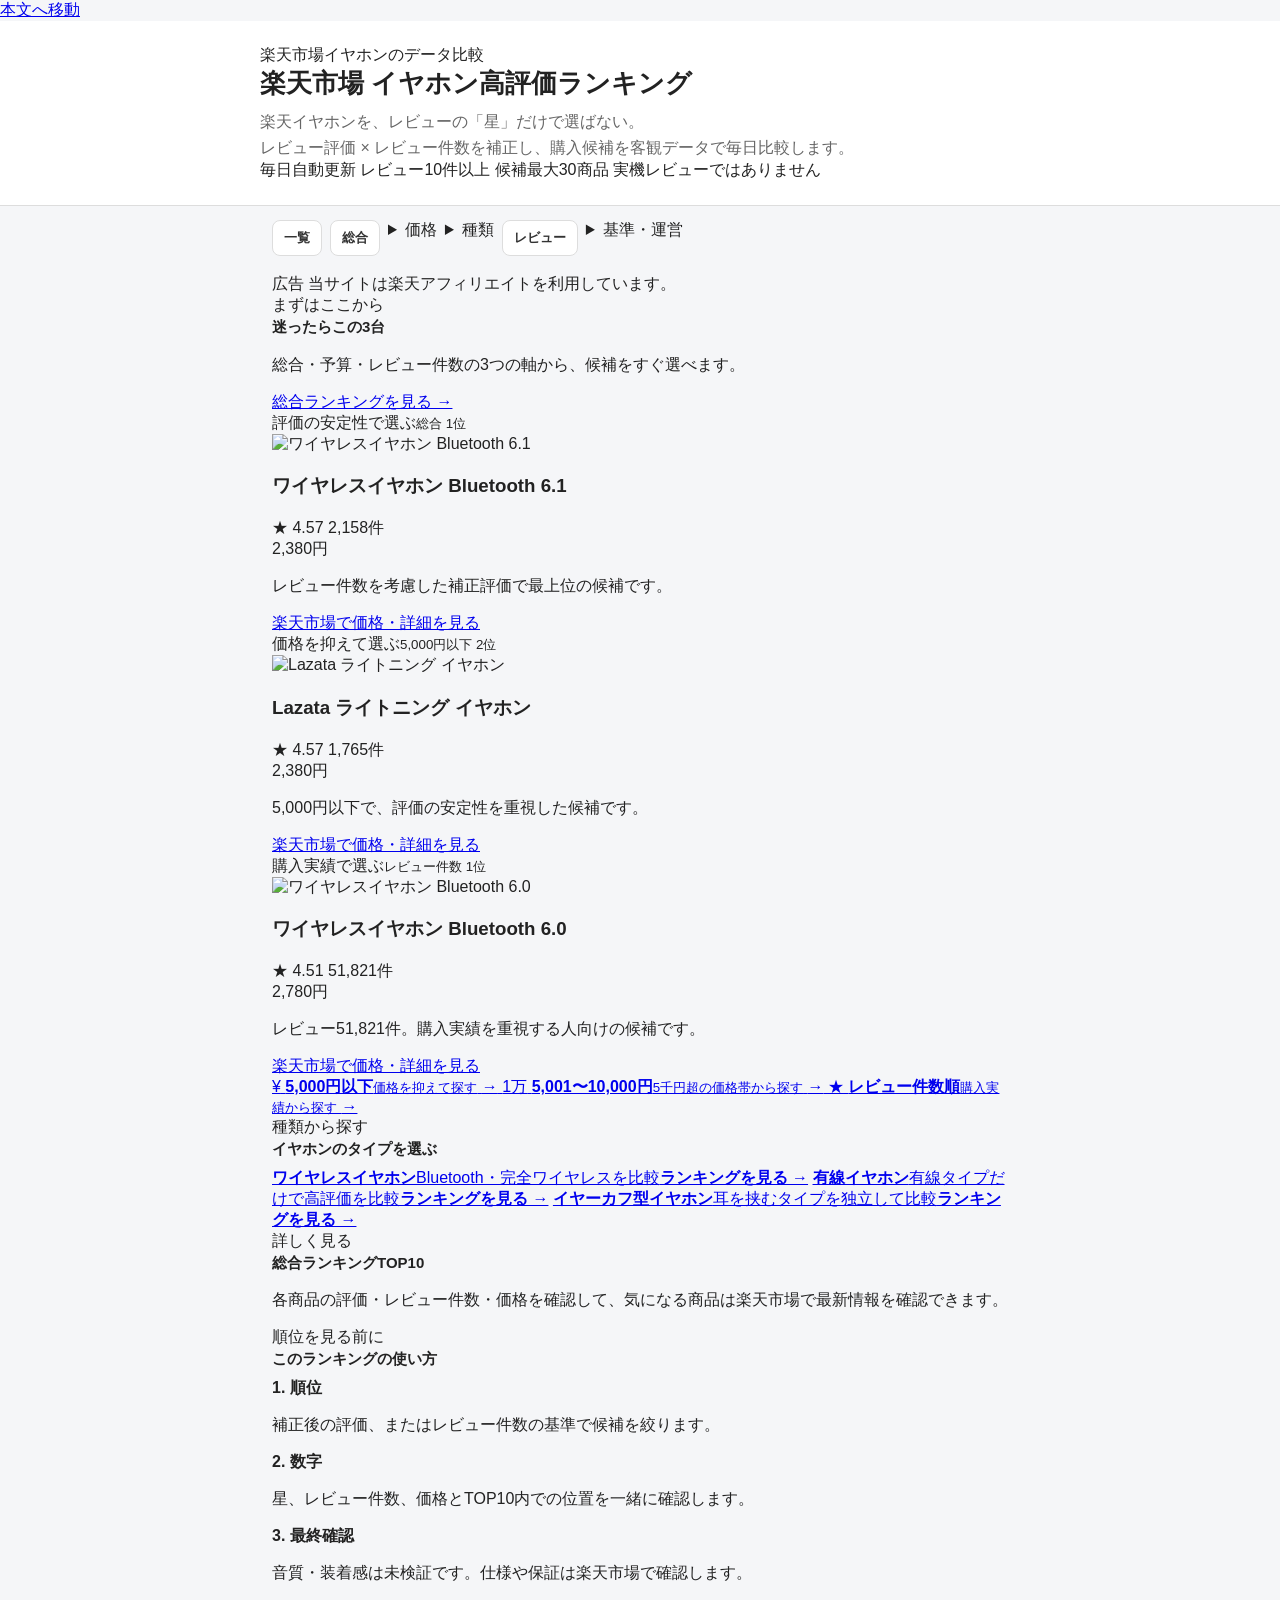
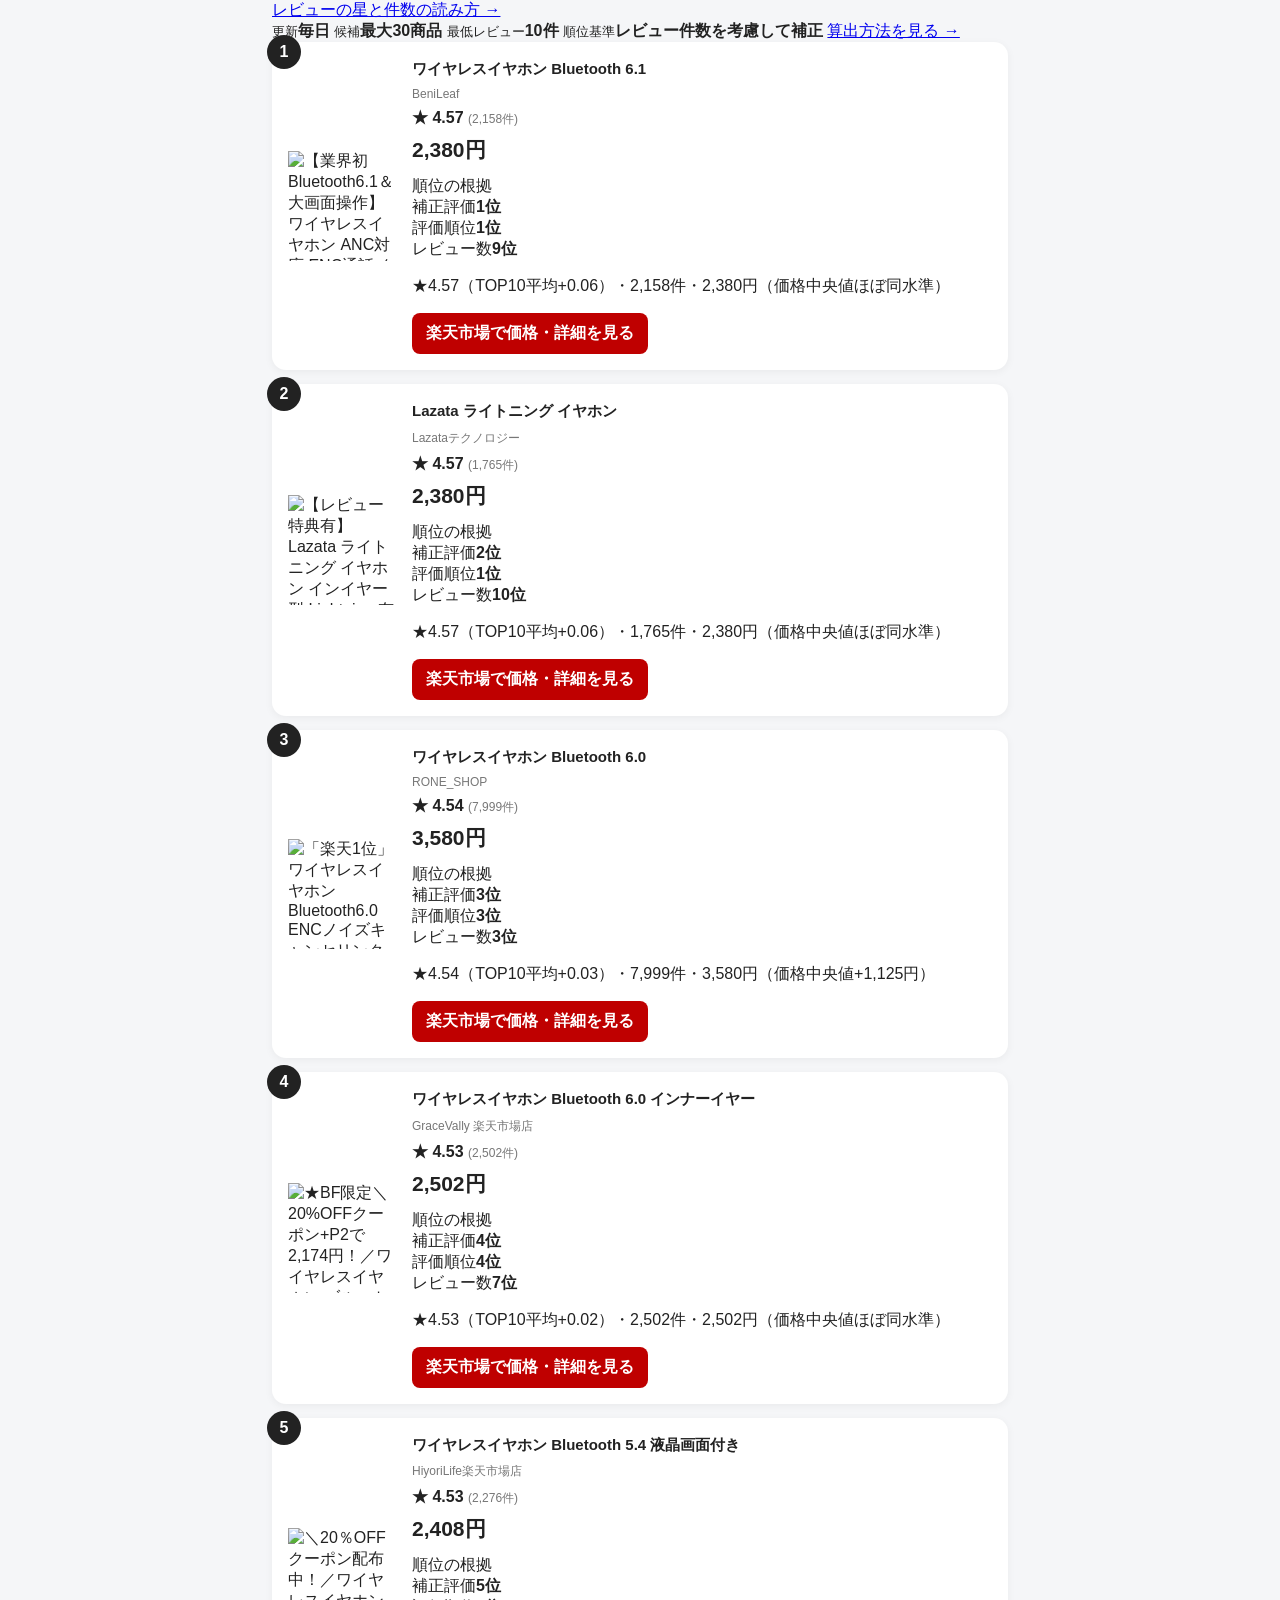
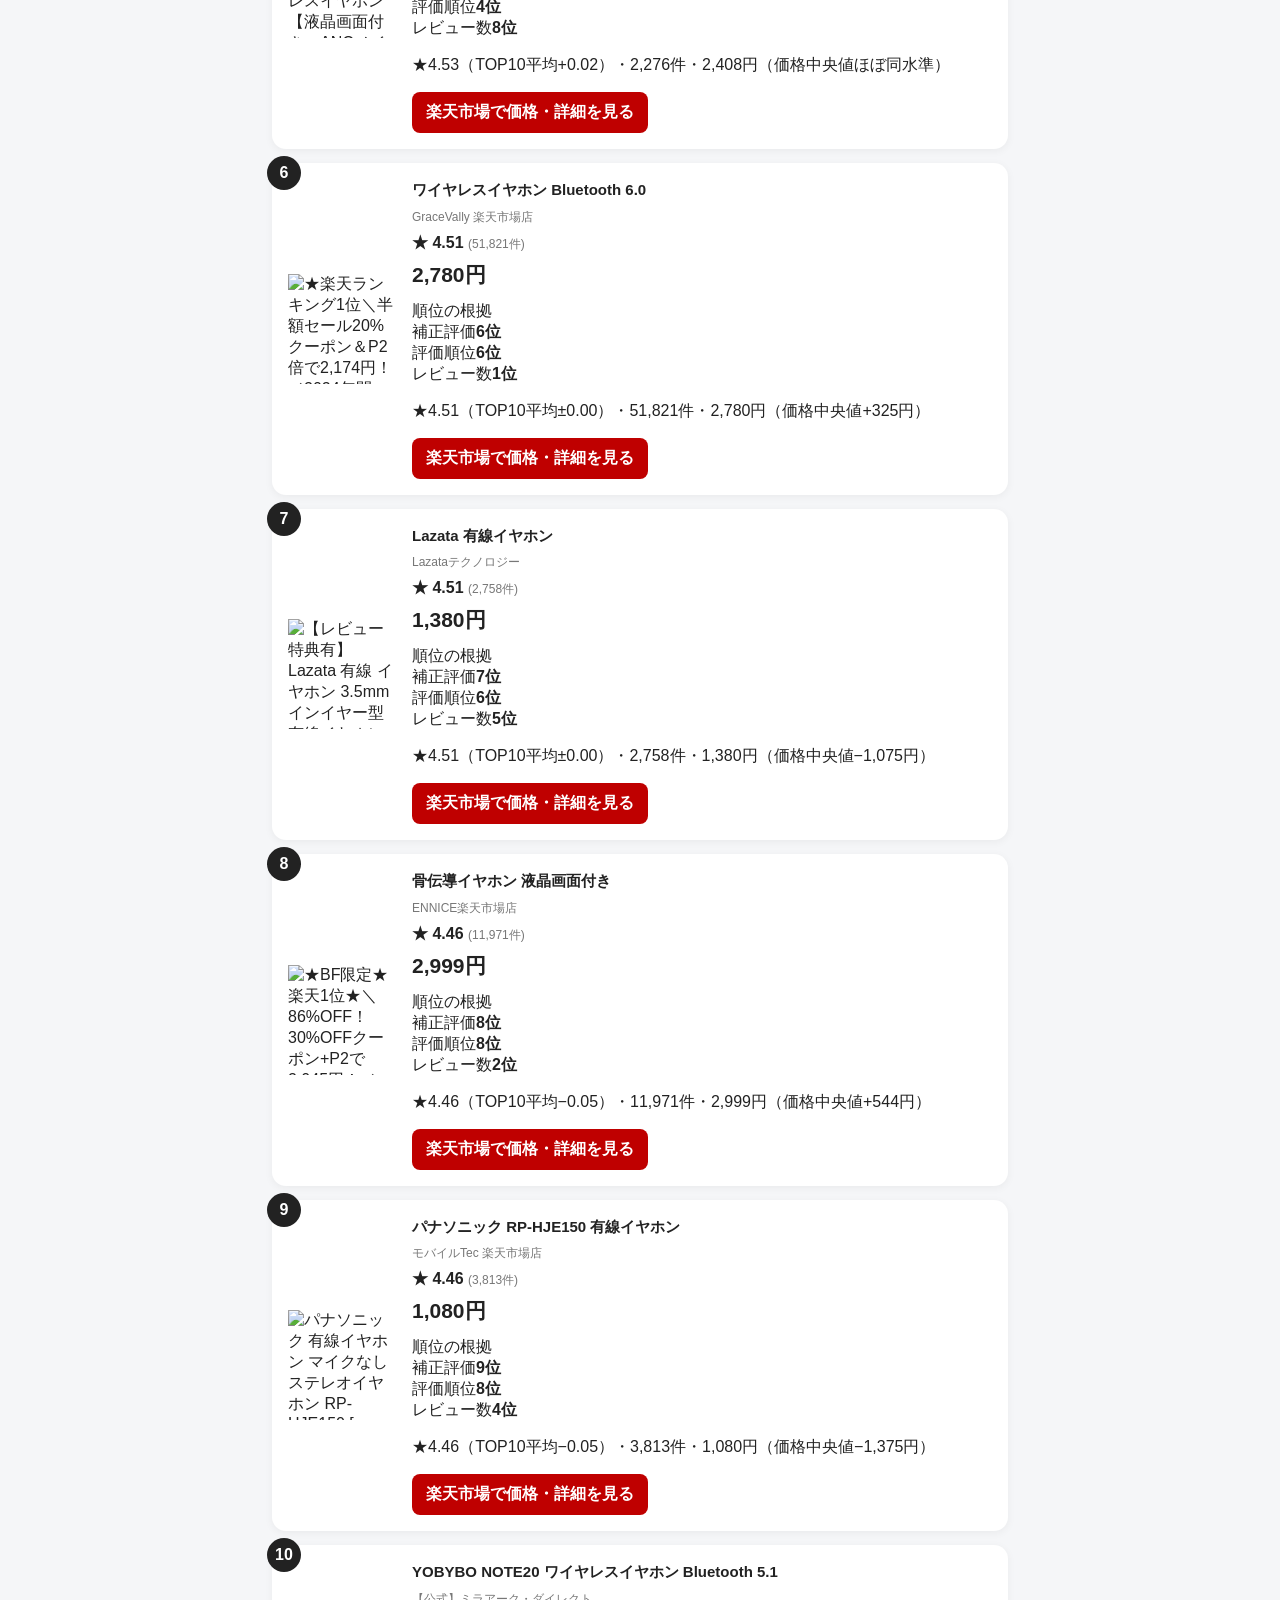
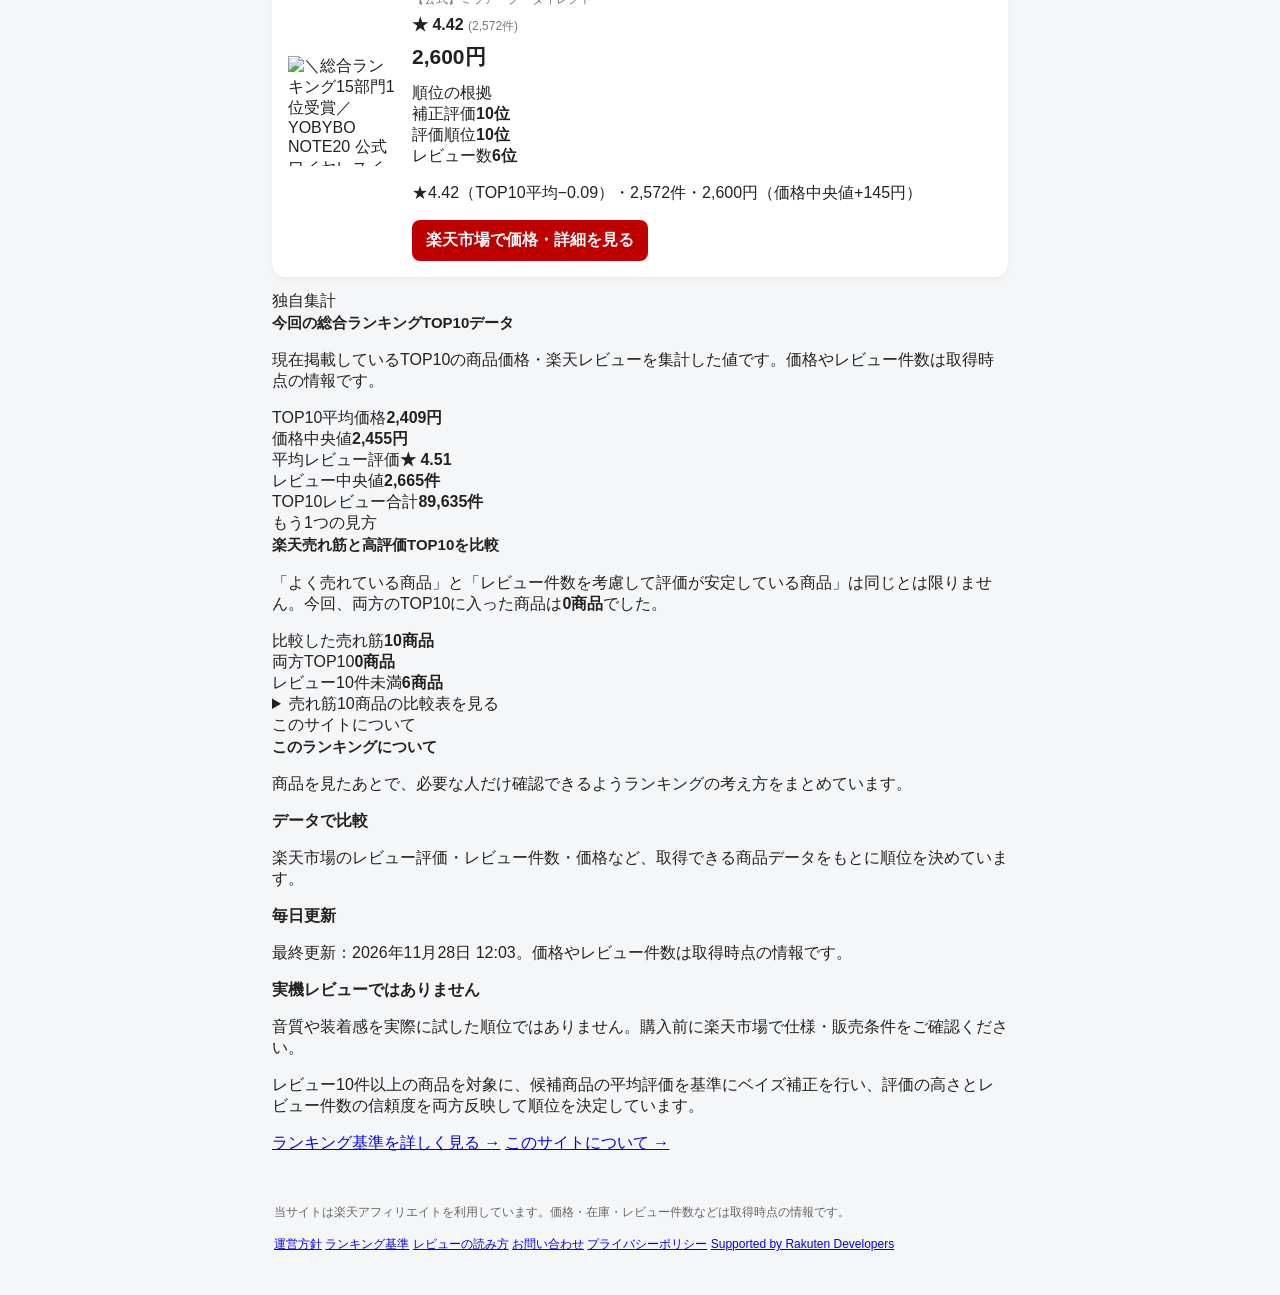
==== commit b057aca8: "Update ranking" ====
--- a/public/index.html
+++ b/public/index.html
@@ -198,12 +198,12 @@
     {
       "@type": "ListItem",
       "position": 8,
+      "name": "骨伝導イヤホン 液晶画面付き"
+    },
+    {
+      "@type": "ListItem",
+      "position": 9,
       "name": "パナソニック RP-HJE150 有線イヤホン"
-    },
-    {
-      "@type": "ListItem",
-      "position": 9,
-      "name": "骨伝導イヤホン 液晶画面付き"
     },
     {
       "@type": "ListItem",
@@ -305,13 +305,13 @@
         <article class="quick-card">
     <div class="quick-label"><span>購入実績で選ぶ</span><small>レビュー件数 1位</small></div>
     <div class="quick-image"><img src="https://thumbnail.image.rakuten.co.jp/@0_mall/gracevally/cabinet/09355687/09355695/12855263/x1-60.jpg?_ex=128x128" alt="ワイヤレスイヤホン Bluetooth 6.0" loading="lazy" width="128" height="128"></div>
-    <h3 title="★BF限定★楽天ランキング1位＼半額セール20%クーポン＆P2倍で2,174円！／2024年間MVP ワイヤレスイヤホン bluetoothイヤホン 残量表示 Bluetooth6.0 ENC ノイズキャンセリング 自動ペアリング 36H連続再生 Type‐C急速充電 IPX7防水 AAC対応 マイク内蔵 iPhone/Android 旅行">ワイヤレスイヤホン Bluetooth 6.0</h3>
+    <h3 title="★楽天ランキング1位＼半額セール20%クーポン＆P2倍で2,174円！／2024年間MVP ワイヤレスイヤホン bluetoothイヤホン 残量表示 Bluetooth6.0 ENC ノイズキャンセリング 自動ペアリング 36H連続再生 Type‐C急速充電 IPX7防水 AAC対応 マイク内蔵 iPhone/Android 旅行">ワイヤレスイヤホン Bluetooth 6.0</h3>
     <div class="quick-stats">
         <span class="data-chip">★ 4.51</span>
-        <span class="data-chip">51,791件</span>
+        <span class="data-chip">51,821件</span>
     </div>
     <div class="quick-price">2,780円</div>
-    <p class="quick-reason">レビュー51,791件。購入実績を重視する人向けの候補です。</p>
+    <p class="quick-reason">レビュー51,821件。購入実績を重視する人向けの候補です。</p>
     <a class="quick-button" href="https://hb.afl.rakuten.co.jp/hgc/g00u931o.0jxur942.g00u931o.0jxus33a/?pc=https%3A%2F%2Fitem.rakuten.co.jp%2Fgracevally%2Fgrace-x1%2F&amp;m=http%3A%2F%2Fm.rakuten.co.jp%2Fgracevally%2Fi%2F10000003%2F&amp;rafcid=wsc_i_is_185f2893-0501-405d-9910-8f88eb47af60" target="_blank"
        rel="nofollow sponsored noopener">楽天市場で価格・詳細を見る</a>
 </article>
@@ -426,20 +426,20 @@
             
             <article class="card">
                 <div class="rank">3</div>
-                <div class="photo"><img src="https://thumbnail.image.rakuten.co.jp/@0_mall/r1-shop/cabinet/10018776/10041819/g16-15-2.jpg?_ex=128x128" alt="「15倍ポイント・クーポンで実質3,127円」「楽天1位」ワイヤレスイヤホン Bluetooth6.0 ENCノイズキャンセリンク 瞬間接続 bluetooth イヤホン ワイヤレス 低遅延 左右分離型 マイク付き 軽型 ブルートゥース イヤホン 両耳通話 片耳 IPX7防水 iPhone/Android適用 2026" loading="lazy" width="128" height="128"></div>
-                <div class="info">
-                    <h2 title="「15倍ポイント・クーポンで実質3,127円」「楽天1位」ワイヤレスイヤホン Bluetooth6.0 ENCノイズキャンセリンク 瞬間接続 bluetooth イヤホン ワイヤレス 低遅延 左右分離型 マイク付き 軽型 ブルートゥース イヤホン 両耳通話 片耳 IPX7防水 iPhone/Android適用 2026">ワイヤレスイヤホン Bluetooth 6.0</h2>
+                <div class="photo"><img src="https://thumbnail.image.rakuten.co.jp/@0_mall/r1-shop/cabinet/09975530/09975532/14099561/zt-zhu-1.jpg?_ex=128x128" alt="「楽天1位」ワイヤレスイヤホン Bluetooth6.0 ENCノイズキャンセリンク 瞬間接続 bluetooth イヤホン ワイヤレス 低遅延 左右分離型 マイク付き 軽型 ブルートゥース イヤホン 両耳通話 片耳 IPX7防水 iPhone/Android適用 2026" loading="lazy" width="128" height="128"></div>
+                <div class="info">
+                    <h2 title="「楽天1位」ワイヤレスイヤホン Bluetooth6.0 ENCノイズキャンセリンク 瞬間接続 bluetooth イヤホン ワイヤレス 低遅延 左右分離型 マイク付き 軽型 ブルートゥース イヤホン 両耳通話 片耳 IPX7防水 iPhone/Android適用 2026">ワイヤレスイヤホン Bluetooth 6.0</h2>
                     <div class="shop">RONE_SHOP</div>
                     <div class="rating">
                         ★ 4.54
-                        <span>(7,990件)</span>
+                        <span>(7,999件)</span>
                     </div>
                     <div class="price">3,580円</div>
 <!-- rank-insight:start -->
 <div class="card-insight" aria-label="この商品の順位データ">
   <div class="card-insight-label">順位の根拠</div>
   <div class="insight-metrics"><div class="insight-metric" data-rank="3"><div class="metric-head"><span>補正評価</span><strong>3位</strong></div><span class="metric-track" aria-hidden="true"><span class="metric-fill" style="width:80%"></span></span></div><div class="insight-metric" data-rank="3"><div class="metric-head"><span>評価順位</span><strong>3位</strong></div><span class="metric-track" aria-hidden="true"><span class="metric-fill" style="width:80%"></span></span></div><div class="insight-metric" data-rank="3"><div class="metric-head"><span>レビュー数</span><strong>3位</strong></div><span class="metric-track" aria-hidden="true"><span class="metric-fill" style="width:80%"></span></span></div></div>
-  <p class="insight-detail">★4.54（TOP10平均+0.03）・7,990件・3,580円（価格中央値+1,125円）</p>
+  <p class="insight-detail">★4.54（TOP10平均+0.03）・7,999件・3,580円（価格中央値+1,125円）</p>
 </div>
 <!-- rank-insight:end -->
                     <a
@@ -459,14 +459,14 @@
                     <div class="shop">GraceVally 楽天市場店</div>
                     <div class="rating">
                         ★ 4.53
-                        <span>(2,501件)</span>
+                        <span>(2,502件)</span>
                     </div>
                     <div class="price">2,502円</div>
 <!-- rank-insight:start -->
 <div class="card-insight" aria-label="この商品の順位データ">
   <div class="card-insight-label">順位の根拠</div>
   <div class="insight-metrics"><div class="insight-metric" data-rank="4"><div class="metric-head"><span>補正評価</span><strong>4位</strong></div><span class="metric-track" aria-hidden="true"><span class="metric-fill" style="width:70%"></span></span></div><div class="insight-metric" data-rank="4"><div class="metric-head"><span>評価順位</span><strong>4位</strong></div><span class="metric-track" aria-hidden="true"><span class="metric-fill" style="width:70%"></span></span></div><div class="insight-metric" data-rank="7"><div class="metric-head"><span>レビュー数</span><strong>7位</strong></div><span class="metric-track" aria-hidden="true"><span class="metric-fill" style="width:40%"></span></span></div></div>
-  <p class="insight-detail">★4.53（TOP10平均+0.02）・2,501件・2,502円（価格中央値ほぼ同水準）</p>
+  <p class="insight-detail">★4.53（TOP10平均+0.02）・2,502件・2,502円（価格中央値ほぼ同水準）</p>
 </div>
 <!-- rank-insight:end -->
                     <a
@@ -507,20 +507,20 @@
             
             <article class="card">
                 <div class="rank">6</div>
-                <div class="photo"><img src="https://thumbnail.image.rakuten.co.jp/@0_mall/gracevally/cabinet/09355687/09355695/12855263/x1-60.jpg?_ex=128x128" alt="★BF限定★楽天ランキング1位＼半額セール20%クーポン＆P2倍で2,174円！／2024年間MVP ワイヤレスイヤホン bluetoothイヤホン 残量表示 Bluetooth6.0 ENC ノイズキャンセリング 自動ペアリング 36H連続再生 Type‐C急速充電 IPX7防水 AAC対応 マイク内蔵 iPhone/Android 旅行" loading="lazy" width="128" height="128"></div>
-                <div class="info">
-                    <h2 title="★BF限定★楽天ランキング1位＼半額セール20%クーポン＆P2倍で2,174円！／2024年間MVP ワイヤレスイヤホン bluetoothイヤホン 残量表示 Bluetooth6.0 ENC ノイズキャンセリング 自動ペアリング 36H連続再生 Type‐C急速充電 IPX7防水 AAC対応 マイク内蔵 iPhone/Android 旅行">ワイヤレスイヤホン Bluetooth 6.0</h2>
+                <div class="photo"><img src="https://thumbnail.image.rakuten.co.jp/@0_mall/gracevally/cabinet/09355687/09355695/12855263/x1-60.jpg?_ex=128x128" alt="★楽天ランキング1位＼半額セール20%クーポン＆P2倍で2,174円！／2024年間MVP ワイヤレスイヤホン bluetoothイヤホン 残量表示 Bluetooth6.0 ENC ノイズキャンセリング 自動ペアリング 36H連続再生 Type‐C急速充電 IPX7防水 AAC対応 マイク内蔵 iPhone/Android 旅行" loading="lazy" width="128" height="128"></div>
+                <div class="info">
+                    <h2 title="★楽天ランキング1位＼半額セール20%クーポン＆P2倍で2,174円！／2024年間MVP ワイヤレスイヤホン bluetoothイヤホン 残量表示 Bluetooth6.0 ENC ノイズキャンセリング 自動ペアリング 36H連続再生 Type‐C急速充電 IPX7防水 AAC対応 マイク内蔵 iPhone/Android 旅行">ワイヤレスイヤホン Bluetooth 6.0</h2>
                     <div class="shop">GraceVally 楽天市場店</div>
                     <div class="rating">
                         ★ 4.51
-                        <span>(51,791件)</span>
+                        <span>(51,821件)</span>
                     </div>
                     <div class="price">2,780円</div>
 <!-- rank-insight:start -->
 <div class="card-insight" aria-label="この商品の順位データ">
   <div class="card-insight-label">順位の根拠</div>
   <div class="insight-metrics"><div class="insight-metric" data-rank="6"><div class="metric-head"><span>補正評価</span><strong>6位</strong></div><span class="metric-track" aria-hidden="true"><span class="metric-fill" style="width:50%"></span></span></div><div class="insight-metric" data-rank="6"><div class="metric-head"><span>評価順位</span><strong>6位</strong></div><span class="metric-track" aria-hidden="true"><span class="metric-fill" style="width:50%"></span></span></div><div class="insight-metric" data-rank="1"><div class="metric-head"><span>レビュー数</span><strong>1位</strong></div><span class="metric-track" aria-hidden="true"><span class="metric-fill" style="width:100%"></span></span></div></div>
-  <p class="insight-detail">★4.51（TOP10平均±0.00）・51,791件・2,780円（価格中央値+325円）</p>
+  <p class="insight-detail">★4.51（TOP10平均±0.00）・51,821件・2,780円（価格中央値+325円）</p>
 </div>
 <!-- rank-insight:end -->
                     <a
@@ -540,14 +540,14 @@
                     <div class="shop">Lazataテクノロジー</div>
                     <div class="rating">
                         ★ 4.51
-                        <span>(2,756件)</span>
+                        <span>(2,758件)</span>
                     </div>
                     <div class="price">1,380円</div>
 <!-- rank-insight:start -->
 <div class="card-insight" aria-label="この商品の順位データ">
   <div class="card-insight-label">順位の根拠</div>
   <div class="insight-metrics"><div class="insight-metric" data-rank="7"><div class="metric-head"><span>補正評価</span><strong>7位</strong></div><span class="metric-track" aria-hidden="true"><span class="metric-fill" style="width:40%"></span></span></div><div class="insight-metric" data-rank="6"><div class="metric-head"><span>評価順位</span><strong>6位</strong></div><span class="metric-track" aria-hidden="true"><span class="metric-fill" style="width:50%"></span></span></div><div class="insight-metric" data-rank="5"><div class="metric-head"><span>レビュー数</span><strong>5位</strong></div><span class="metric-track" aria-hidden="true"><span class="metric-fill" style="width:60%"></span></span></div></div>
-  <p class="insight-detail">★4.51（TOP10平均±0.00）・2,756件・1,380円（価格中央値−1,075円）</p>
+  <p class="insight-detail">★4.51（TOP10平均±0.00）・2,758件・1,380円（価格中央値−1,075円）</p>
 </div>
 <!-- rank-insight:end -->
                     <a
@@ -561,6 +561,33 @@
             
             <article class="card">
                 <div class="rank">8</div>
+                <div class="photo"><img src="https://thumbnail.image.rakuten.co.jp/@0_mall/dasimon/cabinet/13030354/imgrc0113391712.jpg?_ex=128x128" alt="★BF限定★楽天1位★＼86%OFF！30%OFFクーポン+P2で2,045円！／Ennice【ANC対応・液晶付きイヤホン】骨伝導イヤホン bluetooth ワイヤレスイヤホン IPX7 耳掛け ENCノイズキャンセリング 多機能タッチスクリーン OWSイヤホン 耳を塞がない 小型/軽量 会議/運動/ゲーム" loading="lazy" width="128" height="128"></div>
+                <div class="info">
+                    <h2 title="★BF限定★楽天1位★＼86%OFF！30%OFFクーポン+P2で2,045円！／Ennice【ANC対応・液晶付きイヤホン】骨伝導イヤホン bluetooth ワイヤレスイヤホン IPX7 耳掛け ENCノイズキャンセリング 多機能タッチスクリーン OWSイヤホン 耳を塞がない 小型/軽量 会議/運動/ゲーム">骨伝導イヤホン 液晶画面付き</h2>
+                    <div class="shop">ENNICE楽天市場店</div>
+                    <div class="rating">
+                        ★ 4.46
+                        <span>(11,971件)</span>
+                    </div>
+                    <div class="price">2,999円</div>
+<!-- rank-insight:start -->
+<div class="card-insight" aria-label="この商品の順位データ">
+  <div class="card-insight-label">順位の根拠</div>
+  <div class="insight-metrics"><div class="insight-metric" data-rank="8"><div class="metric-head"><span>補正評価</span><strong>8位</strong></div><span class="metric-track" aria-hidden="true"><span class="metric-fill" style="width:30%"></span></span></div><div class="insight-metric" data-rank="8"><div class="metric-head"><span>評価順位</span><strong>8位</strong></div><span class="metric-track" aria-hidden="true"><span class="metric-fill" style="width:30%"></span></span></div><div class="insight-metric" data-rank="2"><div class="metric-head"><span>レビュー数</span><strong>2位</strong></div><span class="metric-track" aria-hidden="true"><span class="metric-fill" style="width:90%"></span></span></div></div>
+  <p class="insight-detail">★4.46（TOP10平均−0.05）・11,971件・2,999円（価格中央値+544円）</p>
+</div>
+<!-- rank-insight:end -->
+                    <a
+                        class="button"
+                        href="https://hb.afl.rakuten.co.jp/hgc/g00um25o.0jxur3a6.g00um25o.0jxus8eb/?pc=https%3A%2F%2Fitem.rakuten.co.jp%2Fdasimon%2Fennice-s10%2F&amp;m=http%3A%2F%2Fm.rakuten.co.jp%2Fdasimon%2Fi%2F10000055%2F&amp;rafcid=wsc_i_is_185f2893-0501-405d-9910-8f88eb47af60"
+                        target="_blank"
+                        rel="nofollow sponsored noopener"
+                    >楽天市場で価格・詳細を見る</a>
+                </div>
+            </article>
+            
+            <article class="card">
+                <div class="rank">9</div>
                 <div class="photo"><img src="https://thumbnail.image.rakuten.co.jp/@0_mall/ho-metec/cabinet/09564676/10623358/rp-hje150_n0.jpg?_ex=128x128" alt="パナソニック 有線イヤホン マイクなし ステレオイヤホン RP-HJE150 [ Panasonic 高音質 イヤフォン iPhone Android スマホ タブレット ゲーム機 音楽 ]【メール便送料無料】" loading="lazy" width="128" height="128"></div>
                 <div class="info">
                     <h2 title="パナソニック 有線イヤホン マイクなし ステレオイヤホン RP-HJE150 [ Panasonic 高音質 イヤフォン iPhone Android スマホ タブレット ゲーム機 音楽 ]【メール便送料無料】">パナソニック RP-HJE150 有線イヤホン</h2>
@@ -573,40 +600,13 @@
 <!-- rank-insight:start -->
 <div class="card-insight" aria-label="この商品の順位データ">
   <div class="card-insight-label">順位の根拠</div>
-  <div class="insight-metrics"><div class="insight-metric" data-rank="8"><div class="metric-head"><span>補正評価</span><strong>8位</strong></div><span class="metric-track" aria-hidden="true"><span class="metric-fill" style="width:30%"></span></span></div><div class="insight-metric" data-rank="8"><div class="metric-head"><span>評価順位</span><strong>8位</strong></div><span class="metric-track" aria-hidden="true"><span class="metric-fill" style="width:30%"></span></span></div><div class="insight-metric" data-rank="4"><div class="metric-head"><span>レビュー数</span><strong>4位</strong></div><span class="metric-track" aria-hidden="true"><span class="metric-fill" style="width:70%"></span></span></div></div>
+  <div class="insight-metrics"><div class="insight-metric" data-rank="9"><div class="metric-head"><span>補正評価</span><strong>9位</strong></div><span class="metric-track" aria-hidden="true"><span class="metric-fill" style="width:20%"></span></span></div><div class="insight-metric" data-rank="8"><div class="metric-head"><span>評価順位</span><strong>8位</strong></div><span class="metric-track" aria-hidden="true"><span class="metric-fill" style="width:30%"></span></span></div><div class="insight-metric" data-rank="4"><div class="metric-head"><span>レビュー数</span><strong>4位</strong></div><span class="metric-track" aria-hidden="true"><span class="metric-fill" style="width:70%"></span></span></div></div>
   <p class="insight-detail">★4.46（TOP10平均−0.05）・3,813件・1,080円（価格中央値−1,375円）</p>
 </div>
 <!-- rank-insight:end -->
                     <a
                         class="button"
                         href="https://hb.afl.rakuten.co.jp/hgc/g00rdsuo.0jxurc49.g00rdsuo.0jxus44c/?pc=https%3A%2F%2Fitem.rakuten.co.jp%2Fho-metec%2Frp-hje150-4h%2F&amp;m=http%3A%2F%2Fm.rakuten.co.jp%2Fho-metec%2Fi%2F10003484%2F&amp;rafcid=wsc_i_is_185f2893-0501-405d-9910-8f88eb47af60"
-                        target="_blank"
-                        rel="nofollow sponsored noopener"
-                    >楽天市場で価格・詳細を見る</a>
-                </div>
-            </article>
-            
-            <article class="card">
-                <div class="rank">9</div>
-                <div class="photo"><img src="https://thumbnail.image.rakuten.co.jp/@0_mall/dasimon/cabinet/13030354/imgrc0113391712.jpg?_ex=128x128" alt="★BF限定★楽天1位★＼86%OFF！30%OFFクーポン+P2で2,045円！／Ennice【ANC対応・液晶付きイヤホン】骨伝導イヤホン bluetooth ワイヤレスイヤホン IPX7 耳掛け ENCノイズキャンセリング 多機能タッチスクリーン OWSイヤホン 耳を塞がない 小型/軽量 会議/運動/ゲーム" loading="lazy" width="128" height="128"></div>
-                <div class="info">
-                    <h2 title="★BF限定★楽天1位★＼86%OFF！30%OFFクーポン+P2で2,045円！／Ennice【ANC対応・液晶付きイヤホン】骨伝導イヤホン bluetooth ワイヤレスイヤホン IPX7 耳掛け ENCノイズキャンセリング 多機能タッチスクリーン OWSイヤホン 耳を塞がない 小型/軽量 会議/運動/ゲーム">骨伝導イヤホン 液晶画面付き</h2>
-                    <div class="shop">ENNICE楽天市場店</div>
-                    <div class="rating">
-                        ★ 4.45
-                        <span>(11,934件)</span>
-                    </div>
-                    <div class="price">2,999円</div>
-<!-- rank-insight:start -->
-<div class="card-insight" aria-label="この商品の順位データ">
-  <div class="card-insight-label">順位の根拠</div>
-  <div class="insight-metrics"><div class="insight-metric" data-rank="9"><div class="metric-head"><span>補正評価</span><strong>9位</strong></div><span class="metric-track" aria-hidden="true"><span class="metric-fill" style="width:20%"></span></span></div><div class="insight-metric" data-rank="9"><div class="metric-head"><span>評価順位</span><strong>9位</strong></div><span class="metric-track" aria-hidden="true"><span class="metric-fill" style="width:20%"></span></span></div><div class="insight-metric" data-rank="2"><div class="metric-head"><span>レビュー数</span><strong>2位</strong></div><span class="metric-track" aria-hidden="true"><span class="metric-fill" style="width:90%"></span></span></div></div>
-  <p class="insight-detail">★4.45（TOP10平均−0.06）・11,934件・2,999円（価格中央値+544円）</p>
-</div>
-<!-- rank-insight:end -->
-                    <a
-                        class="button"
-                        href="https://hb.afl.rakuten.co.jp/hgc/g00um25o.0jxur3a6.g00um25o.0jxus8eb/?pc=https%3A%2F%2Fitem.rakuten.co.jp%2Fdasimon%2Fennice-s10%2F&amp;m=http%3A%2F%2Fm.rakuten.co.jp%2Fdasimon%2Fi%2F10000055%2F&amp;rafcid=wsc_i_is_185f2893-0501-405d-9910-8f88eb47af60"
                         target="_blank"
                         rel="nofollow sponsored noopener"
                     >楽天市場で価格・詳細を見る</a>
@@ -649,8 +649,8 @@
         <div><span>TOP10平均価格</span><strong>2,409円</strong></div>
         <div><span>価格中央値</span><strong>2,455円</strong></div>
         <div><span>平均レビュー評価</span><strong>★ 4.51</strong></div>
-        <div><span>レビュー中央値</span><strong>2,664件</strong></div>
-        <div><span>TOP10レビュー合計</span><strong>89,556件</strong></div>
+        <div><span>レビュー中央値</span><strong>2,665件</strong></div>
+        <div><span>TOP10レビュー合計</span><strong>89,635件</strong></div>
     </div>
 </section>
 <!-- sales-compare:start -->
@@ -663,7 +663,7 @@
   <div class="sales-compare-glance" aria-label="比較結果の概要">
     <div><span>比較した売れ筋</span><strong>10商品</strong></div>
     <div><span>両方TOP10</span><strong>0商品</strong></div>
-    <div><span>レビュー10件未満</span><strong>1商品</strong></div>
+    <div><span>レビュー10件未満</span><strong>6商品</strong></div>
   </div>
   <details class="sales-compare-details">
     <summary>売れ筋10商品の比較表を見る</summary>
@@ -671,9 +671,9 @@
       <div class="compare-header" role="row">
         <div role="columnheader">楽天ジャンル順位</div><div role="columnheader">商品</div><div role="columnheader">レビュー</div><div role="columnheader">高評価順位</div>
       </div>
-      <div class="compare-row" role="row"><div role="cell" data-label="楽天ジャンル順位"><strong>1位</strong></div><div role="cell" data-label="商品"><a href="https://hb.afl.rakuten.co.jp/hgc/g00tqouo.0jxur53c.g00tqouo.0jxus539/?pc=https%3A%2F%2Fitem.rakuten.co.jp%2Faftershokz-official%2Fskz-sp-000102%2F&amp;rafcid=wsc_i_ra_185f2893-0501-405d-9910-8f88eb47af60" target="_blank" rel="nofollow sponsored noopener" title="【11/27~ブラックフライデーSALE！21%OFF】Shokz OpenRun Pro2/OpenRun Pro2 Mini 大迫傑モデル ショックス 骨伝導イヤホン ワイヤレス 耳を塞がない オープンイヤー 防塵防水 スポーツイヤホン 送料無料 あす楽 24ヶ月通常保証 おすすめ 延長保証購入可能">Shokz OpenRun Pro2/OpenRun Pro2 Mini 大迫傑モデル ショックス 骨…</a><small>22,000円</small></div><div role="cell" data-label="レビュー">★ 4.58<small>257件</small></div><div role="cell" data-label="高評価順位"><span class="compare-out">TOP10圏外</span></div></div><div class="compare-row" role="row"><div role="cell" data-label="楽天ジャンル順位"><strong>2位</strong></div><div role="cell" data-label="商品"><a href="https://hb.afl.rakuten.co.jp/hgc/g00tqouo.0jxur53c.g00tqouo.0jxus539/?pc=https%3A%2F%2Fitem.rakuten.co.jp%2Faftershokz-official%2Fskz-sp-000013%2F&amp;rafcid=wsc_i_ra_185f2893-0501-405d-9910-8f88eb47af60" target="_blank" rel="nofollow sponsored noopener" title="【11/27~ブラックフライデーSALE！31%OFF】Shokz OpenRun/OpenRun Mini 骨伝導イヤホン ワイヤレス 骨伝導ヘッドホン マグネット充電 USB-C 耳を塞がない オープンイヤー 急速充電対応 Bluetooth5.1 防水 高音質 スポーツイヤホン iPhone通話 24ヶ月保証 ショックス">Shokz OpenRun/OpenRun Mini 骨伝導イヤホン ワイヤレス 骨伝導ヘッドホン マ…</a><small>12,309円</small></div><div role="cell" data-label="レビュー">★ 4.65<small>1,501件</small></div><div role="cell" data-label="高評価順位"><span class="compare-out">TOP10圏外</span></div></div><div class="compare-row" role="row"><div role="cell" data-label="楽天ジャンル順位"><strong>3位</strong></div><div role="cell" data-label="商品"><a href="https://hb.afl.rakuten.co.jp/hgc/g00rr09o.0jxur513.g00rr09o.0jxusb64/?pc=https%3A%2F%2Fitem.rakuten.co.jp%2Fanker%2Fd1205%2F&amp;rafcid=wsc_i_ra_185f2893-0501-405d-9910-8f88eb47af60" target="_blank" rel="nofollow sponsored noopener" title="Anker Soundcore P42i 【ワイヤレスイヤホン 完全ワイヤレスイヤホン Bluetooth 6.1 ウルトラノイズキャンセリング 3.5 マルチポイント接続 最大40時間再生 コンパクト 持ち運びに便利 IP55 防塵防水規格 PSE技術基準適合】">Anker Soundcore P42i 【ワイヤレスイヤホン 完全ワイヤレスイヤホン Bluetoo…</a><small>7,490円</small></div><div role="cell" data-label="レビュー">★ 4.47<small>36件</small></div><div role="cell" data-label="高評価順位"><span class="compare-out">TOP10圏外</span></div></div><div class="compare-row" role="row"><div role="cell" data-label="楽天ジャンル順位"><strong>4位</strong></div><div role="cell" data-label="商品"><a href="https://hb.afl.rakuten.co.jp/hgc/g00qjy0o.0jxur6e4.g00qjy0o.0jxus44e/?pc=https%3A%2F%2Fitem.rakuten.co.jp%2Fe-earphone%2F6974434226791%2F&amp;rafcid=wsc_i_ra_185f2893-0501-405d-9910-8f88eb47af60" target="_blank" rel="nofollow sponsored noopener" title="Nothing Nothing Ear(3) White ワイヤレスイヤホン Super Mic Talkボタン 骨伝導VPU 12mmダイナミックドライバー Nothing Xアプリ IP54 Bluetooth 5.4 アダプティブノイズキャンセリング ナッシング">Nothing Nothing Ear(3) White ワイヤレスイヤホン Super Mic Ta…</a><small>19,800円</small></div><div role="cell" data-label="レビュー">★ 0.00<small>0件</small></div><div role="cell" data-label="高評価順位"><span class="compare-out">対象外（10件未満）</span></div></div><div class="compare-row" role="row"><div role="cell" data-label="楽天ジャンル順位"><strong>5位</strong></div><div role="cell" data-label="商品"><a href="https://hb.afl.rakuten.co.jp/hgc/g00tqouo.0jxur53c.g00tqouo.0jxus539/?pc=https%3A%2F%2Fitem.rakuten.co.jp%2Faftershokz-official%2Fskz-sp-000169%2F&amp;rafcid=wsc_i_ra_185f2893-0501-405d-9910-8f88eb47af60" target="_blank" rel="nofollow sponsored noopener" title="【11/27~ブラックフライデーSALE！30%OFF】Shokz OpenFit 2+ ワイヤレスイヤホン 耳を塞がない オープンイヤー 高音質 Dolby Audio搭載 パワフルな低音 急速充電 Bluetooth5.4 耳掛け 防塵防水 送料無料 あす楽 24ヶ月保証 公式ストア ショックス 1年延長保証購入可能">Shokz OpenFit 2+ ワイヤレスイヤホン 耳を塞がない オープンイヤー 高音質 Dolby…</a><small>19,436円</small></div><div role="cell" data-label="レビュー">★ 4.70<small>150件</small></div><div role="cell" data-label="高評価順位"><span class="compare-out">TOP10圏外</span></div></div><div class="compare-row" role="row"><div role="cell" data-label="楽天ジャンル順位"><strong>6位</strong></div><div role="cell" data-label="商品"><a href="https://hb.afl.rakuten.co.jp/hgc/g00tqouo.0jxur53c.g00tqouo.0jxus539/?pc=https%3A%2F%2Fitem.rakuten.co.jp%2Faftershokz-official%2Fskz-sp-000074%2F&amp;rafcid=wsc_i_ra_185f2893-0501-405d-9910-8f88eb47af60" target="_blank" rel="nofollow sponsored noopener" title="【11/27~ブラックフライデーSALE！17%OFF】Shokz OpenComm2 2025 Upgradeミュートボタンの追加 Type-C充電 骨伝導ヘッドセット ワイヤレス ノイズキャンセリングイヤホン マイク付きイヤホン 通話 防塵防水 スレートグレイ ブラック 24ヶ月保証 送料無料 ショックス">Shokz OpenComm2 2025 Upgradeミュートボタンの追加 Type-C充電 骨伝導…</a><small>19,182円</small></div><div role="cell" data-label="レビュー">★ 4.52<small>152件</small></div><div role="cell" data-label="高評価順位"><span class="compare-out">TOP10圏外</span></div></div><div class="compare-row" role="row"><div role="cell" data-label="楽天ジャンル順位"><strong>7位</strong></div><div role="cell" data-label="商品"><a href="https://hb.afl.rakuten.co.jp/hgc/g00u931o.0jxur942.g00u931o.0jxus33a/?pc=https%3A%2F%2Fitem.rakuten.co.jp%2Fgracevally%2Fgrace-x1%2F&amp;rafcid=wsc_i_ra_185f2893-0501-405d-9910-8f88eb47af60" target="_blank" rel="nofollow sponsored noopener" title="★BF限定★楽天ランキング1位＼半額セール20%クーポン＆P2倍で2,174円！／2024年間MVP ワイヤレスイヤホン bluetoothイヤホン 残量表示 Bluetooth6.0 ENC ノイズキャンセリング 自動ペアリング 36H連続再生 Type‐C急速充電 IPX7防水 AAC対応 マイク内蔵 iPhone/Android 旅行">★BF限定★楽天ランキング1位＼半額セール20%クーポン＆P2倍で2,174円！／2024年間MVP…</a><small>2,780円</small></div><div role="cell" data-label="レビュー">★ 4.51<small>51,792件</small></div><div role="cell" data-label="高評価順位"><span class="compare-out">TOP10圏外</span></div></div><div class="compare-row" role="row"><div role="cell" data-label="楽天ジャンル順位"><strong>8位</strong></div><div role="cell" data-label="商品"><a href="https://hb.afl.rakuten.co.jp/hgc/g00tqouo.0jxur53c.g00tqouo.0jxus539/?pc=https%3A%2F%2Fitem.rakuten.co.jp%2Faftershokz-official%2Fcopy_page5%2F&amp;rafcid=wsc_i_ra_185f2893-0501-405d-9910-8f88eb47af60" target="_blank" rel="nofollow sponsored noopener" title="【11/27~ブラックフライデーSALE】OpenRun/OpenRun Mini Shokz(ショックス) 骨伝導イヤホン ワイヤレス 骨伝導ヘッドホン 耳を塞がない オープンイヤー 急速充電対応 Bluetooth5.1 防水 高音質 スポーツイヤホン 送料無料 2年保証">【11/27~ブラックフライデーSALE】OpenRun/OpenRun Mini Shokz(ショッ…</a><small>12,309円</small></div><div role="cell" data-label="レビュー">★ 4.43<small>47件</small></div><div role="cell" data-label="高評価順位"><span class="compare-out">TOP10圏外</span></div></div><div class="compare-row" role="row"><div role="cell" data-label="楽天ジャンル順位"><strong>10位</strong></div><div role="cell" data-label="商品"><a href="https://hb.afl.rakuten.co.jp/hgc/g00rr09o.0jxur513.g00rr09o.0jxusb64/?pc=https%3A%2F%2Fitem.rakuten.co.jp%2Fanker%2Fd1101%2F&amp;rafcid=wsc_i_ra_185f2893-0501-405d-9910-8f88eb47af60" target="_blank" rel="nofollow sponsored noopener" title="Anker Soundcore C50i（bluetooth 6.0）【オープンイヤー型ワイヤレスイヤホン/イヤーカフ/ IP55防水規格/ 最大28時間再生 / マルチポイント接続】">Anker Soundcore C50i（bluetooth 6.0）【オープンイヤー型ワイヤレスイヤ…</a><small>8,990円</small></div><div role="cell" data-label="レビュー">★ 4.67<small>45件</small></div><div role="cell" data-label="高評価順位"><span class="compare-out">TOP10圏外</span></div></div><div class="compare-row" role="row"><div role="cell" data-label="楽天ジャンル順位"><strong>11位</strong></div><div role="cell" data-label="商品"><a href="https://hb.afl.rakuten.co.jp/hgc/g00um25o.0jxur3a6.g00um25o.0jxus8eb/?pc=https%3A%2F%2Fitem.rakuten.co.jp%2Fdasimon%2Fennice-s10%2F&amp;rafcid=wsc_i_ra_185f2893-0501-405d-9910-8f88eb47af60" target="_blank" rel="nofollow sponsored noopener" title="★BF限定★楽天1位★＼86%OFF！30%OFFクーポン+P2で2,045円！／Ennice【ANC対応・液晶付きイヤホン】骨伝導イヤホン bluetooth ワイヤレスイヤホン IPX7 耳掛け ENCノイズキャンセリング 多機能タッチスクリーン OWSイヤホン 耳を塞がない 小型/軽量 会議/運動/ゲーム">★BF限定★楽天1位★＼86%OFF！30%OFFクーポン+P2で2,045円！／Ennice【ANC…</a><small>2,999円</small></div><div role="cell" data-label="レビュー">★ 4.45<small>11,936件</small></div><div role="cell" data-label="高評価順位"><span class="compare-out">TOP10圏外</span></div></div>
-    </div>
-    <p class="compare-note">楽天側は「ヘッドホン・イヤホン」ジャンルのランキングAPIによるリアルタイム順位（Fri, 27 Nov 2026 12:09:00 +0900）から、商品名でイヤホンと確認できる商品を抽出しています。元の楽天ジャンル順位は変更していません。当サイト高評価はレビュー10件以上を対象にレビュー件数を考慮して補正した総合TOP10です。音質・装着感などの実機評価ではありません。</p>
+      <div class="compare-row" role="row"><div role="cell" data-label="楽天ジャンル順位"><strong>1位</strong></div><div role="cell" data-label="商品"><a href="https://hb.afl.rakuten.co.jp/hgc/g00r7ldo.0jxur285.g00r7ldo.0jxus587/?pc=https%3A%2F%2Fitem.rakuten.co.jp%2Fbiccamera%2F4969929262042%2F&amp;rafcid=wsc_i_ra_185f2893-0501-405d-9910-8f88eb47af60" target="_blank" rel="nofollow sponsored noopener" title="BOSE｜ボーズ 完全ワイヤレスイヤホン Bose Ultra Open Earbuds 2nd Gen ブラック ULOPENEB2ndBLK [ワイヤレス(左右分離) /イヤーカフ型 /Bluetooth対応]">BOSE｜ボーズ 完全ワイヤレスイヤホン Bose Ultra Open Earbuds 2nd Ge…</a><small>33,660円</small></div><div role="cell" data-label="レビュー">★ 5.00<small>1件</small></div><div role="cell" data-label="高評価順位"><span class="compare-out">対象外（10件未満）</span></div></div><div class="compare-row" role="row"><div role="cell" data-label="楽天ジャンル順位"><strong>2位</strong></div><div role="cell" data-label="商品"><a href="https://hb.afl.rakuten.co.jp/hgc/g00t3jpo.0jxur157.g00t3jpo.0jxus3db/?pc=https%3A%2F%2Fitem.rakuten.co.jp%2Fyamada-denki%2F1595783019%2F&amp;rafcid=wsc_i_ra_185f2893-0501-405d-9910-8f88eb47af60" target="_blank" rel="nofollow sponsored noopener" title="Bose Bose Ultra Open Earbuds (2nd Gen) カフ型 シネマモード搭載 ワイヤレス充電機能 IPX4防水 Bluetooth対応 CHERRY CHOCOLATE">Bose Bose Ultra Open Earbuds (2nd Gen) カフ型 シネマモード搭載…</a><small>33,660円</small></div><div role="cell" data-label="レビュー">★ 0.00<small>0件</small></div><div role="cell" data-label="高評価順位"><span class="compare-out">対象外（10件未満）</span></div></div><div class="compare-row" role="row"><div role="cell" data-label="楽天ジャンル順位"><strong>3位</strong></div><div role="cell" data-label="商品"><a href="https://hb.afl.rakuten.co.jp/hgc/g00tqouo.0jxur53c.g00tqouo.0jxus539/?pc=https%3A%2F%2Fitem.rakuten.co.jp%2Faftershokz-official%2Fskz-sp-000013%2F&amp;rafcid=wsc_i_ra_185f2893-0501-405d-9910-8f88eb47af60" target="_blank" rel="nofollow sponsored noopener" title="【11/27~ブラックフライデーSALE！31%OFF】Shokz OpenRun/OpenRun Mini 骨伝導イヤホン ワイヤレス 骨伝導ヘッドホン マグネット充電 USB-C 耳を塞がない オープンイヤー 急速充電対応 Bluetooth5.1 防水 高音質 スポーツイヤホン iPhone通話 24ヶ月保証 ショックス">Shokz OpenRun/OpenRun Mini 骨伝導イヤホン ワイヤレス 骨伝導ヘッドホン マ…</a><small>12,309円</small></div><div role="cell" data-label="レビュー">★ 4.65<small>1,501件</small></div><div role="cell" data-label="高評価順位"><span class="compare-out">TOP10圏外</span></div></div><div class="compare-row" role="row"><div role="cell" data-label="楽天ジャンル順位"><strong>4位</strong></div><div role="cell" data-label="商品"><a href="https://hb.afl.rakuten.co.jp/hgc/g00tof9o.0jxur670.g00tof9o.0jxus06e/?pc=https%3A%2F%2Fitem.rakuten.co.jp%2Frakutenmobile-store%2Fapple-rm2609008%2F&amp;rafcid=wsc_i_ra_185f2893-0501-405d-9910-8f88eb47af60" target="_blank" rel="nofollow sponsored noopener" title="【新登場】 Apple AirPods 5">【新登場】 Apple AirPods 5</a><small>23,800円</small></div><div role="cell" data-label="レビュー">★ 4.85<small>13件</small></div><div role="cell" data-label="高評価順位"><span class="compare-out">TOP10圏外</span></div></div><div class="compare-row" role="row"><div role="cell" data-label="楽天ジャンル順位"><strong>5位</strong></div><div role="cell" data-label="商品"><a href="https://hb.afl.rakuten.co.jp/hgc/g00r7ldo.0jxur285.g00r7ldo.0jxus587/?pc=https%3A%2F%2Fitem.rakuten.co.jp%2Fbiccamera%2F4571604941595%2F&amp;rafcid=wsc_i_ra_185f2893-0501-405d-9910-8f88eb47af60" target="_blank" rel="nofollow sponsored noopener" title="SHOKZ｜ショックス 完全ワイヤレスイヤホン OpenDots 2 ブラック SKZ-EP-000069 [ワイヤレス(左右分離) /イヤーカフ型 /Bluetooth対応]">SHOKZ｜ショックス 完全ワイヤレスイヤホン OpenDots 2 ブラック SKZ-EP-0000…</a><small>26,880円</small></div><div role="cell" data-label="レビュー">★ 0.00<small>0件</small></div><div role="cell" data-label="高評価順位"><span class="compare-out">対象外（10件未満）</span></div></div><div class="compare-row" role="row"><div role="cell" data-label="楽天ジャンル順位"><strong>6位</strong></div><div role="cell" data-label="商品"><a href="https://hb.afl.rakuten.co.jp/hgc/g00u931o.0jxur942.g00u931o.0jxus33a/?pc=https%3A%2F%2Fitem.rakuten.co.jp%2Fgracevally%2Fgrace-x1%2F&amp;rafcid=wsc_i_ra_185f2893-0501-405d-9910-8f88eb47af60" target="_blank" rel="nofollow sponsored noopener" title="★楽天ランキング1位＼半額セール20%クーポン＆P2倍で2,174円！／2024年間MVP ワイヤレスイヤホン bluetoothイヤホン 残量表示 Bluetooth6.0 ENC ノイズキャンセリング 自動ペアリング 36H連続再生 Type‐C急速充電 IPX7防水 AAC対応 マイク内蔵 iPhone/Android 旅行">★楽天ランキング1位＼半額セール20%クーポン＆P2倍で2,174円！／2024年間MVP ワイヤレス…</a><small>2,780円</small></div><div role="cell" data-label="レビュー">★ 4.51<small>51,821件</small></div><div role="cell" data-label="高評価順位"><span class="compare-out">TOP10圏外</span></div></div><div class="compare-row" role="row"><div role="cell" data-label="楽天ジャンル順位"><strong>7位</strong></div><div role="cell" data-label="商品"><a href="https://hb.afl.rakuten.co.jp/hgc/g00u7fco.0jxur062.g00u7fco.0jxusa8e/?pc=https%3A%2F%2Fitem.rakuten.co.jp%2Fsonic-store%2Fh3%2F&amp;rafcid=wsc_i_ra_185f2893-0501-405d-9910-8f88eb47af60" target="_blank" rel="nofollow sponsored noopener" title="HiFi音質ワイヤレスイヤホン SOUNDPEATS H3 デュアルBA+12mmDD 計3基のドライバー【VGP2025 SUMMER 金賞】55dBノイズキャンセリング LDAC/aptX Lossless ロスレス/ハイレゾ認証 Snapdragon Sound QCC3091 急速充電 Bluetooth 5.4 マルチポイント 専用アプリ 防水 長時間再生">HiFi音質ワイヤレスイヤホン SOUNDPEATS H3 デュアルBA+12mmDD 計3基のドライ…</a><small>15,880円</small></div><div role="cell" data-label="レビュー">★ 4.65<small>54件</small></div><div role="cell" data-label="高評価順位"><span class="compare-out">TOP10圏外</span></div></div><div class="compare-row" role="row"><div role="cell" data-label="楽天ジャンル順位"><strong>9位</strong></div><div role="cell" data-label="商品"><a href="https://hb.afl.rakuten.co.jp/hgc/g00q072o.0jxur1b9.g00q072o.0jxusb38/?pc=https%3A%2F%2Fitem.rakuten.co.jp%2Fbook%2F17961405%2F&amp;rafcid=wsc_i_ra_185f2893-0501-405d-9910-8f88eb47af60" target="_blank" rel="nofollow sponsored noopener" title="Google Pixel Buds Pro 2 Porcelain">Google Pixel Buds Pro 2 Porcelain</a><small>36,800円</small></div><div role="cell" data-label="レビュー">★ 5.00<small>1件</small></div><div role="cell" data-label="高評価順位"><span class="compare-out">対象外（10件未満）</span></div></div><div class="compare-row" role="row"><div role="cell" data-label="楽天ジャンル順位"><strong>10位</strong></div><div role="cell" data-label="商品"><a href="https://hb.afl.rakuten.co.jp/hgc/g00qet1o.0jxur985.g00qet1o.0jxusf04/?pc=https%3A%2F%2Fitem.rakuten.co.jp%2Fecjoy%2F20413214%2F&amp;rafcid=wsc_i_ra_185f2893-0501-405d-9910-8f88eb47af60" target="_blank" rel="nofollow sponsored noopener" title="APPLE アップル アップル / APPLE AirPods Pro 第2世代 MagSafe充電ケース(USB-C)付き MTJV3J/A">APPLE アップル アップル / APPLE AirPods Pro 第2世代 MagSafe充電ケ…</a><small>36,300円</small></div><div role="cell" data-label="レビュー">★ 0.00<small>0件</small></div><div role="cell" data-label="高評価順位"><span class="compare-out">対象外（10件未満）</span></div></div><div class="compare-row" role="row"><div role="cell" data-label="楽天ジャンル順位"><strong>11位</strong></div><div role="cell" data-label="商品"><a href="https://hb.afl.rakuten.co.jp/hgc/g00qt9uo.0jxur40c.g00qt9uo.0jxus60c/?pc=https%3A%2F%2Fitem.rakuten.co.jp%2Fa-denki%2F78326%2F&amp;rafcid=wsc_i_ra_185f2893-0501-405d-9910-8f88eb47af60" target="_blank" rel="nofollow sponsored noopener" title="バウワース アンド ウィルキンス ヘッドホン・イヤホン Px7 S2e 【即日発送】 アンスラサイトブラック ワイヤレス・ヘッドフォン ノイズキャンセリング ロスレス再生 マルチポイント 40mm ヘッドフォン イヤフォン">バウワース アンド ウィルキンス ヘッドホン・イヤホン Px7 S2e 【即日発送】 アンスラサイトブ…</a><small>36,111円</small></div><div role="cell" data-label="レビュー">★ 5.00<small>1件</small></div><div role="cell" data-label="高評価順位"><span class="compare-out">対象外（10件未満）</span></div></div>
+    </div>
+    <p class="compare-note">楽天側は「ヘッドホン・イヤホン」ジャンルのランキングAPIによるリアルタイム順位（Sat, 28 Nov 2026 11:39:00 +0900）から、商品名でイヤホンと確認できる商品を抽出しています。元の楽天ジャンル順位は変更していません。当サイト高評価はレビュー10件以上を対象にレビュー件数を考慮して補正した総合TOP10です。音質・装着感などの実機評価ではありません。</p>
   </details>
 </section>
 <!-- sales-compare:end -->
@@ -693,7 +693,7 @@
         </div>
         <div>
             <strong>毎日更新</strong>
-            <p>最終更新：2026年11月27日 12:27。価格やレビュー件数は取得時点の情報です。</p>
+            <p>最終更新：2026年11月28日 12:03。価格やレビュー件数は取得時点の情報です。</p>
         </div>
         <div>
             <strong>実機レビューではありません</strong>
